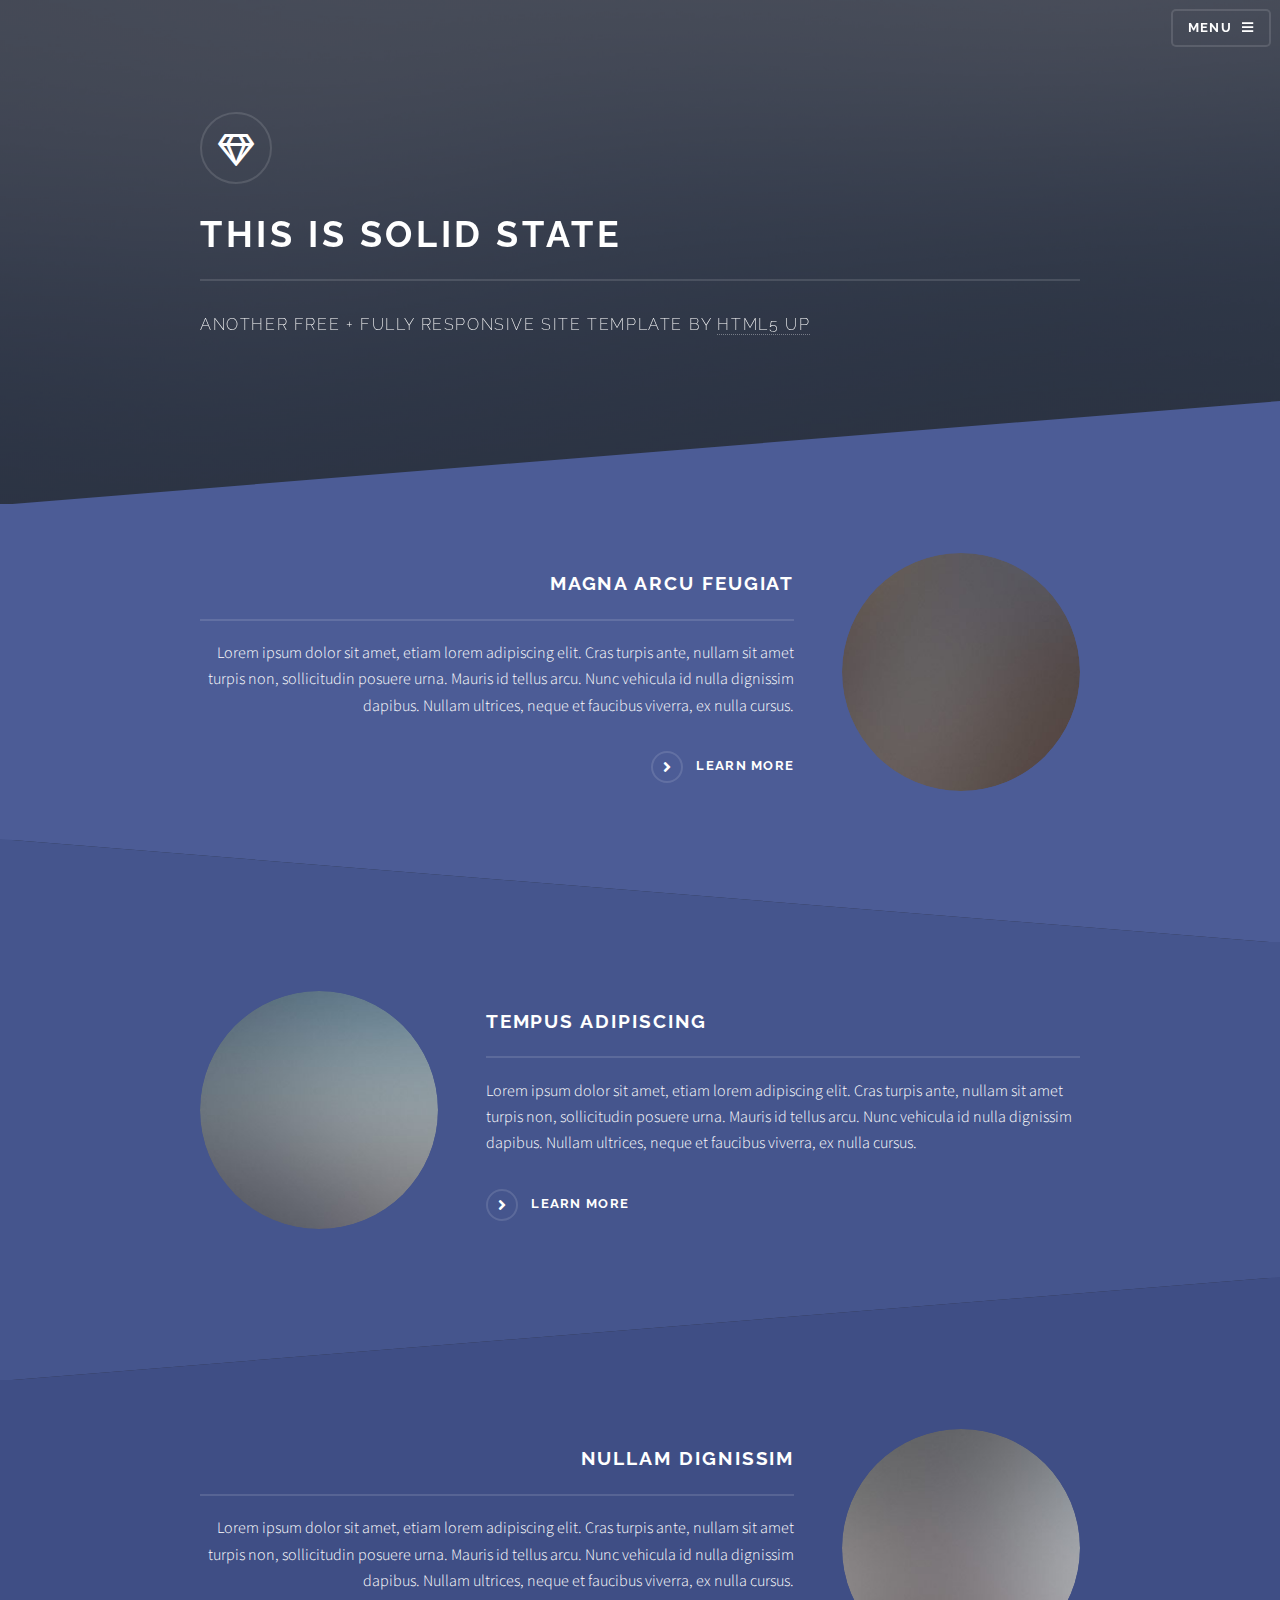
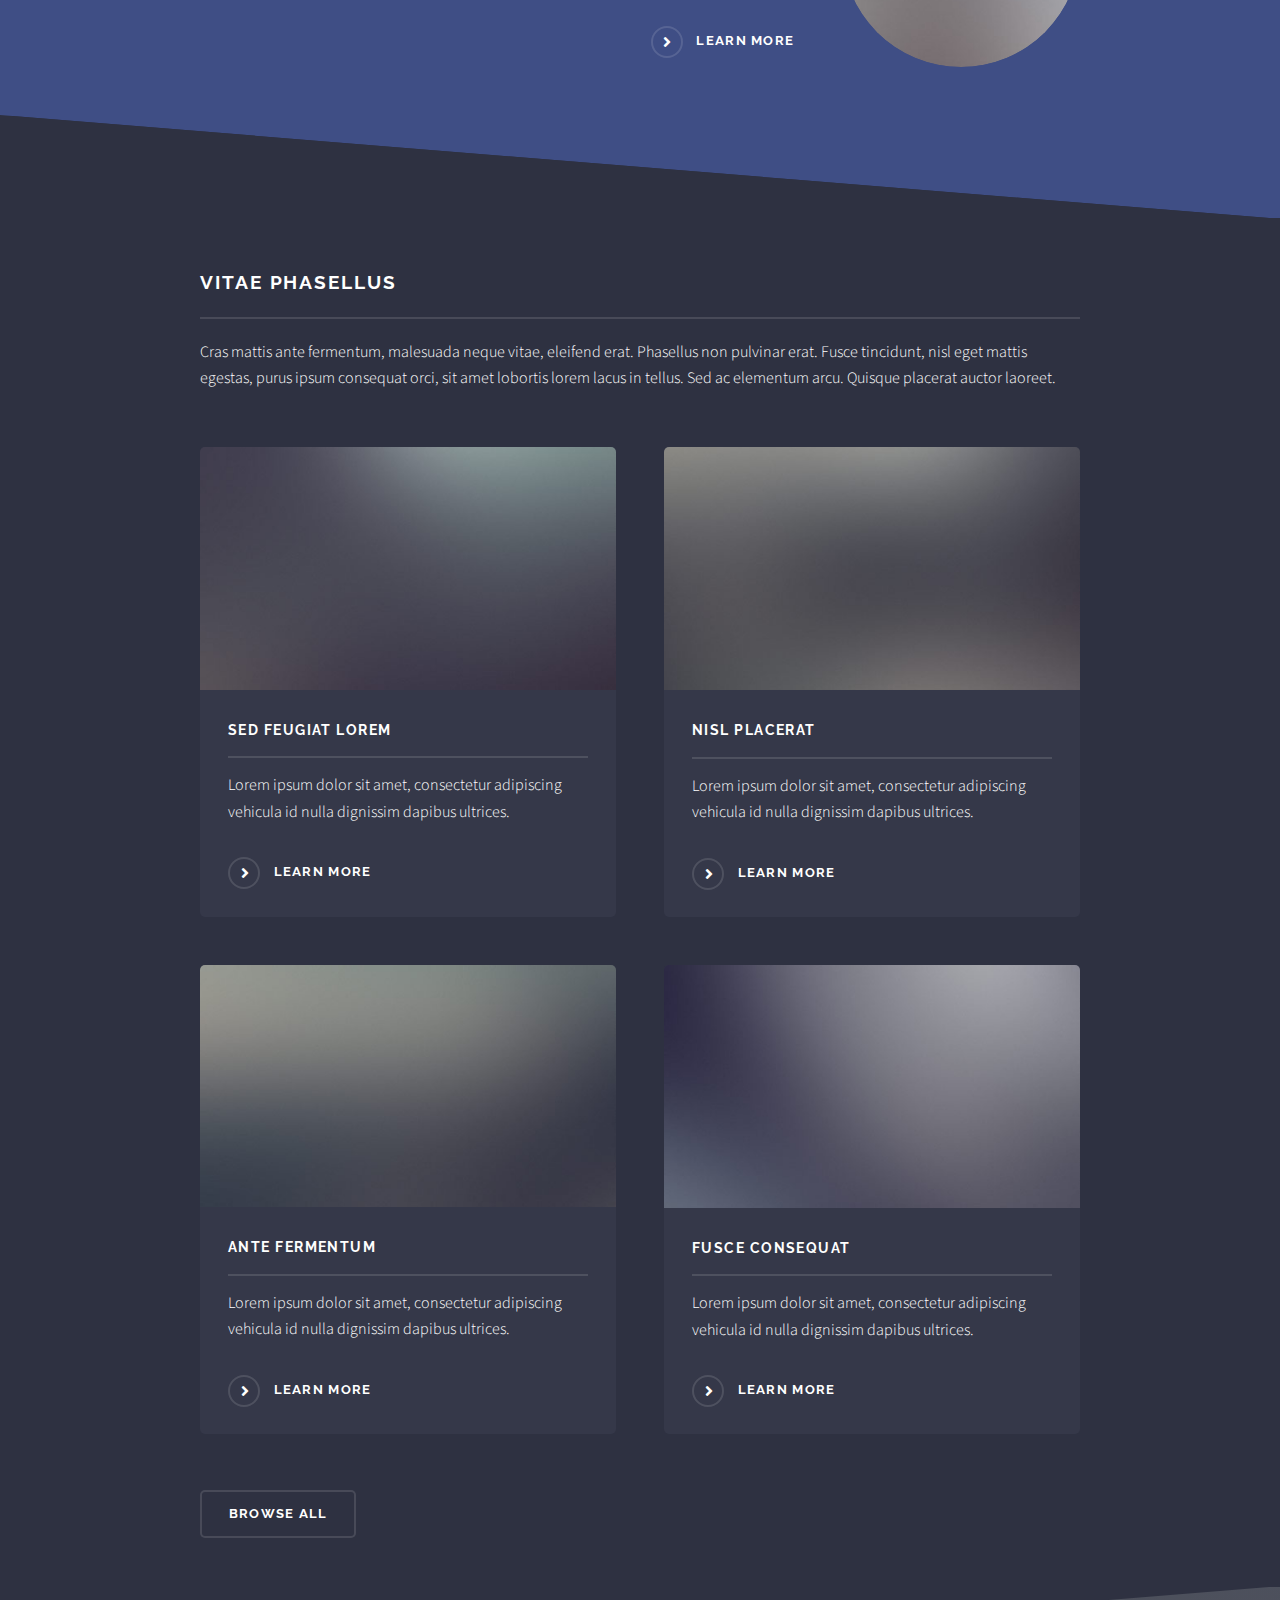
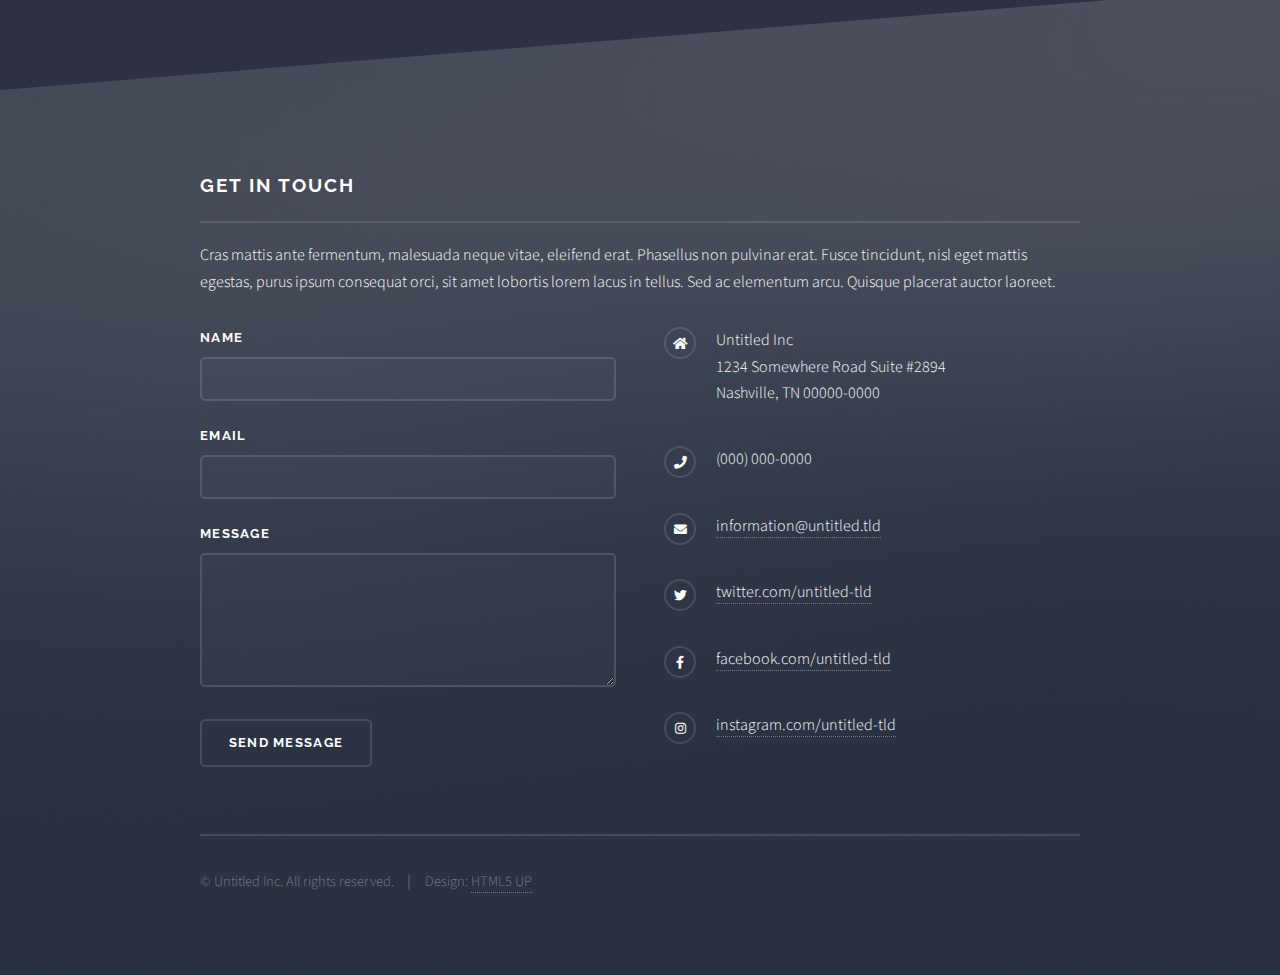
==== index.html @ e086646b "Initial commit" ====
<!DOCTYPE HTML>
<!--
	Solid State by HTML5 UP
	html5up.net | @ajlkn
	Free for personal and commercial use under the CCA 3.0 license (html5up.net/license)
-->
<html>
	<head>
		<title>Solid State by HTML5 UP</title>
		<meta charset="utf-8" />
		<meta name="viewport" content="width=device-width, initial-scale=1, user-scalable=no" />
		<link rel="stylesheet" href="assets/css/main.css" />
		<noscript><link rel="stylesheet" href="assets/css/noscript.css" /></noscript>
	</head>
	<body class="is-preload">

		<!-- Page Wrapper -->
			<div id="page-wrapper">

				<!-- Header -->
					<header id="header" class="alt">
						<h1><a href="index.html">Solid State</a></h1>
						<nav>
							<a href="#menu">Menu</a>
						</nav>
					</header>

				<!-- Menu -->
					<nav id="menu">
						<div class="inner">
							<h2>Menu</h2>
							<ul class="links">
								<li><a href="index.html">Home</a></li>
								<li><a href="generic.html">Generic</a></li>
								<li><a href="elements.html">Elements</a></li>
								<li><a href="#">Log In</a></li>
								<li><a href="#">Sign Up</a></li>
							</ul>
							<a href="#" class="close">Close</a>
						</div>
					</nav>

				<!-- Banner -->
					<section id="banner">
						<div class="inner">
							<div class="logo"><span class="icon fa-gem"></span></div>
							<h2>This is Solid State</h2>
							<p>Another free + fully responsive site template by <a href="http://html5up.net">HTML5 UP</a></p>
						</div>
					</section>

				<!-- Wrapper -->
					<section id="wrapper">

						<!-- One -->
							<section id="one" class="wrapper spotlight style1">
								<div class="inner">
									<a href="#" class="image"><img src="images/pic01.jpg" alt="" /></a>
									<div class="content">
										<h2 class="major">Magna arcu feugiat</h2>
										<p>Lorem ipsum dolor sit amet, etiam lorem adipiscing elit. Cras turpis ante, nullam sit amet turpis non, sollicitudin posuere urna. Mauris id tellus arcu. Nunc vehicula id nulla dignissim dapibus. Nullam ultrices, neque et faucibus viverra, ex nulla cursus.</p>
										<a href="#" class="special">Learn more</a>
									</div>
								</div>
							</section>

						<!-- Two -->
							<section id="two" class="wrapper alt spotlight style2">
								<div class="inner">
									<a href="#" class="image"><img src="images/pic02.jpg" alt="" /></a>
									<div class="content">
										<h2 class="major">Tempus adipiscing</h2>
										<p>Lorem ipsum dolor sit amet, etiam lorem adipiscing elit. Cras turpis ante, nullam sit amet turpis non, sollicitudin posuere urna. Mauris id tellus arcu. Nunc vehicula id nulla dignissim dapibus. Nullam ultrices, neque et faucibus viverra, ex nulla cursus.</p>
										<a href="#" class="special">Learn more</a>
									</div>
								</div>
							</section>

						<!-- Three -->
							<section id="three" class="wrapper spotlight style3">
								<div class="inner">
									<a href="#" class="image"><img src="images/pic03.jpg" alt="" /></a>
									<div class="content">
										<h2 class="major">Nullam dignissim</h2>
										<p>Lorem ipsum dolor sit amet, etiam lorem adipiscing elit. Cras turpis ante, nullam sit amet turpis non, sollicitudin posuere urna. Mauris id tellus arcu. Nunc vehicula id nulla dignissim dapibus. Nullam ultrices, neque et faucibus viverra, ex nulla cursus.</p>
										<a href="#" class="special">Learn more</a>
									</div>
								</div>
							</section>

						<!-- Four -->
							<section id="four" class="wrapper alt style1">
								<div class="inner">
									<h2 class="major">Vitae phasellus</h2>
									<p>Cras mattis ante fermentum, malesuada neque vitae, eleifend erat. Phasellus non pulvinar erat. Fusce tincidunt, nisl eget mattis egestas, purus ipsum consequat orci, sit amet lobortis lorem lacus in tellus. Sed ac elementum arcu. Quisque placerat auctor laoreet.</p>
									<section class="features">
										<article>
											<a href="#" class="image"><img src="images/pic04.jpg" alt="" /></a>
											<h3 class="major">Sed feugiat lorem</h3>
											<p>Lorem ipsum dolor sit amet, consectetur adipiscing vehicula id nulla dignissim dapibus ultrices.</p>
											<a href="#" class="special">Learn more</a>
										</article>
										<article>
											<a href="#" class="image"><img src="images/pic05.jpg" alt="" /></a>
											<h3 class="major">Nisl placerat</h3>
											<p>Lorem ipsum dolor sit amet, consectetur adipiscing vehicula id nulla dignissim dapibus ultrices.</p>
											<a href="#" class="special">Learn more</a>
										</article>
										<article>
											<a href="#" class="image"><img src="images/pic06.jpg" alt="" /></a>
											<h3 class="major">Ante fermentum</h3>
											<p>Lorem ipsum dolor sit amet, consectetur adipiscing vehicula id nulla dignissim dapibus ultrices.</p>
											<a href="#" class="special">Learn more</a>
										</article>
										<article>
											<a href="#" class="image"><img src="images/pic07.jpg" alt="" /></a>
											<h3 class="major">Fusce consequat</h3>
											<p>Lorem ipsum dolor sit amet, consectetur adipiscing vehicula id nulla dignissim dapibus ultrices.</p>
											<a href="#" class="special">Learn more</a>
										</article>
									</section>
									<ul class="actions">
										<li><a href="#" class="button">Browse All</a></li>
									</ul>
								</div>
							</section>

					</section>

				<!-- Footer -->
					<section id="footer">
						<div class="inner">
							<h2 class="major">Get in touch</h2>
							<p>Cras mattis ante fermentum, malesuada neque vitae, eleifend erat. Phasellus non pulvinar erat. Fusce tincidunt, nisl eget mattis egestas, purus ipsum consequat orci, sit amet lobortis lorem lacus in tellus. Sed ac elementum arcu. Quisque placerat auctor laoreet.</p>
							<form method="post" action="#">
								<div class="fields">
									<div class="field">
										<label for="name">Name</label>
										<input type="text" name="name" id="name" />
									</div>
									<div class="field">
										<label for="email">Email</label>
										<input type="email" name="email" id="email" />
									</div>
									<div class="field">
										<label for="message">Message</label>
										<textarea name="message" id="message" rows="4"></textarea>
									</div>
								</div>
								<ul class="actions">
									<li><input type="submit" value="Send Message" /></li>
								</ul>
							</form>
							<ul class="contact">
								<li class="icon solid fa-home">
									Untitled Inc<br />
									1234 Somewhere Road Suite #2894<br />
									Nashville, TN 00000-0000
								</li>
								<li class="icon solid fa-phone">(000) 000-0000</li>
								<li class="icon solid fa-envelope"><a href="#">information@untitled.tld</a></li>
								<li class="icon brands fa-twitter"><a href="#">twitter.com/untitled-tld</a></li>
								<li class="icon brands fa-facebook-f"><a href="#">facebook.com/untitled-tld</a></li>
								<li class="icon brands fa-instagram"><a href="#">instagram.com/untitled-tld</a></li>
							</ul>
							<ul class="copyright">
								<li>&copy; Untitled Inc. All rights reserved.</li><li>Design: <a href="http://html5up.net">HTML5 UP</a></li>
							</ul>
						</div>
					</section>

			</div>

		<!-- Scripts -->
			<script src="assets/js/jquery.min.js"></script>
			<script src="assets/js/jquery.scrollex.min.js"></script>
			<script src="assets/js/browser.min.js"></script>
			<script src="assets/js/breakpoints.min.js"></script>
			<script src="assets/js/util.js"></script>
			<script src="assets/js/main.js"></script>

	</body>
</html>
---- assets/css/main.css ----
@import url(fontawesome-all.min.css);
@import url("https://fonts.googleapis.com/css?family=Raleway:200,700|Source+Sans+Pro:300,600,300italic,600italic");

/*
	Solid State by HTML5 UP
	html5up.net | @ajlkn
	Free for personal and commercial use under the CCA 3.0 license (html5up.net/license)
*/

html, body, div, span, applet, object,
iframe, h1, h2, h3, h4, h5, h6, p, blockquote,
pre, a, abbr, acronym, address, big, cite,
code, del, dfn, em, img, ins, kbd, q, s, samp,
small, strike, strong, sub, sup, tt, var, b,
u, i, center, dl, dt, dd, ol, ul, li, fieldset,
form, label, legend, table, caption, tbody,
tfoot, thead, tr, th, td, article, aside,
canvas, details, embed, figure, figcaption,
footer, header, hgroup, menu, nav, output, ruby,
section, summary, time, mark, audio, video {
	margin: 0;
	padding: 0;
	border: 0;
	font-size: 100%;
	font: inherit;
	vertical-align: baseline;}

article, aside, details, figcaption, figure,
footer, header, hgroup, menu, nav, section {
	display: block;}

body {
	line-height: 1;
}

ol, ul {
	list-style: none;
}

blockquote, q {
	quotes: none;
}

	blockquote:before, blockquote:after, q:before, q:after {
		content: '';
		content: none;
	}

table {
	border-collapse: collapse;
	border-spacing: 0;
}

body {
	-webkit-text-size-adjust: none;
}

mark {
	background-color: transparent;
	color: inherit;
}

input::-moz-focus-inner {
	border: 0;
	padding: 0;
}

input, select, textarea {
	-moz-appearance: none;
	-webkit-appearance: none;
	-ms-appearance: none;
	appearance: none;
}

/* Basic */

	@-ms-viewport {
		width: device-width;
	}

	body {
		-ms-overflow-style: scrollbar;
	}

	@media screen and (max-width: 480px) {

		html, body {
			min-width: 320px;
		}

	}

	html {
		box-sizing: border-box;
	}

	*, *:before, *:after {
		box-sizing: inherit;
	}

	body {
		background-color: #2e3141;
		background-image: linear-gradient(to top, rgba(46, 49, 65, 0.8), rgba(46, 49, 65, 0.8)), url("../../images/bg.jpg");
		background-size: auto, cover;
		background-attachment: fixed, fixed;
		background-position: center, center;
	}

		body.is-preload *, body.is-preload *:before, body.is-preload *:after {
			-moz-animation: none !important;
			-webkit-animation: none !important;
			-ms-animation: none !important;
			animation: none !important;
			-moz-transition: none !important;
			-webkit-transition: none !important;
			-ms-transition: none !important;
			transition: none !important;
		}

/* Type */

	body, input, select, textarea {
		color: #ffffff;
		font-family: "Source Sans Pro", Helvetica, sans-serif;
		font-size: 16.5pt;
		font-weight: 300;
		line-height: 1.65;
	}

		@media screen and (max-width: 1680px) {

			body, input, select, textarea {
				font-size: 13pt;
			}

		}

		@media screen and (max-width: 1280px) {

			body, input, select, textarea {
				font-size: 12pt;
			}

		}

		@media screen and (max-width: 980px) {

			body, input, select, textarea {
				font-size: 12pt;
			}

		}

		@media screen and (max-width: 736px) {

			body, input, select, textarea {
				font-size: 12pt;
			}

		}

		@media screen and (max-width: 480px) {

			body, input, select, textarea {
				font-size: 12pt;
			}

		}

	a {
		-moz-transition: color 0.2s ease-in-out, border-bottom-color 0.2s ease-in-out;
		-webkit-transition: color 0.2s ease-in-out, border-bottom-color 0.2s ease-in-out;
		-ms-transition: color 0.2s ease-in-out, border-bottom-color 0.2s ease-in-out;
		transition: color 0.2s ease-in-out, border-bottom-color 0.2s ease-in-out;
		border-bottom: dotted 1px rgba(255, 255, 255, 0.35);
		color: #ffffff;
		text-decoration: none;
	}

		a:hover {
			border-bottom-color: transparent;
			color: #ffffff !important;
		}

		a.special:not(.button) {
			text-decoration: none;
			border-bottom: 0;
			display: block;
			font-family: Raleway, Helvetica, sans-serif;
			font-size: 0.8em;
			font-weight: 700;
			letter-spacing: 0.1em;
			margin: 0 0 2em 0;
			text-transform: uppercase;
		}

			a.special:not(.button):before {
				-moz-osx-font-smoothing: grayscale;
				-webkit-font-smoothing: antialiased;
				display: inline-block;
				font-style: normal;
				font-variant: normal;
				text-rendering: auto;
				line-height: 1;
				text-transform: none !important;
				font-family: 'Font Awesome 5 Free';
				font-weight: 900;
			}

			a.special:not(.button):before {
				-moz-transition: background-color 0.2s ease-in-out;
				-webkit-transition: background-color 0.2s ease-in-out;
				-ms-transition: background-color 0.2s ease-in-out;
				transition: background-color 0.2s ease-in-out;
				border-radius: 100%;
				border: solid 2px rgba(255, 255, 255, 0.125);
				content: '\f105';
				display: inline-block;
				font-size: 1.25em;
				height: 2em;
				line-height: 1.75em;
				margin-right: 0.85em;
				text-align: center;
				text-indent: 0.15em;
				vertical-align: middle;
				width: 2em;
			}

			a.special:not(.button):hover:before {
				background-color: rgba(255, 255, 255, 0.025);
			}

			a.special:not(.button):active:before {
				background-color: rgba(255, 255, 255, 0.075);
			}

	strong, b {
		color: #ffffff;
		font-weight: 600;
	}

	em, i {
		font-style: italic;
	}

	p {
		margin: 0 0 2em 0;
	}

	h1, h2, h3, h4, h5, h6 {
		color: #ffffff;
		font-family: Raleway, Helvetica, sans-serif;
		font-weight: 700;
		letter-spacing: 0.1em;
		margin: 0 0 1em 0;
		text-transform: uppercase;
	}

		h1 a, h2 a, h3 a, h4 a, h5 a, h6 a {
			color: inherit;
			text-decoration: none;
			border-bottom: 0;
		}

		h1 span, h2 span, h3 span, h4 span, h5 span, h6 span {
			font-weight: 200;
		}

		h1.major, h2.major, h3.major, h4.major, h5.major, h6.major {
			padding-bottom: 1em;
			border-bottom: solid 2px rgba(255, 255, 255, 0.125);
		}

	h2 {
		font-size: 1.2em;
	}

	h3 {
		font-size: 0.9em;
	}

	h4 {
		font-size: 0.7em;
	}

	h5 {
		font-size: 0.7em;
	}

	h6 {
		font-size: 0.7em;
	}

	@media screen and (max-width: 736px) {

		h2 {
			font-size: 1em;
		}

		h3 {
			font-size: 0.8em;
		}

	}

	sub {
		font-size: 0.8em;
		position: relative;
		top: 0.5em;
	}

	sup {
		font-size: 0.8em;
		position: relative;
		top: -0.5em;
	}

	blockquote {
		border-left: solid 4px rgba(255, 255, 255, 0.125);
		font-style: italic;
		margin: 0 0 2em 0;
		padding: 0.5em 0 0.5em 2em;
	}

	code {
		background: rgba(255, 255, 255, 0.025);
		border-radius: 5px;
		border: solid 2px rgba(255, 255, 255, 0.125);
		font-family: "Courier New", monospace;
		font-size: 0.9em;
		margin: 0 0.25em;
		padding: 0.25em 0.65em;
	}

	pre {
		-webkit-overflow-scrolling: touch;
		font-family: "Courier New", monospace;
		font-size: 0.9em;
		margin: 0 0 2em 0;
	}

		pre code {
			display: block;
			line-height: 1.75em;
			padding: 1em 1.5em;
			overflow-x: auto;
		}

	hr {
		border: 0;
		border-bottom: solid 2px rgba(255, 255, 255, 0.125);
		margin: 2.5em 0;
	}

		hr.major {
			margin: 4em 0;
		}

	.align-left {
		text-align: left;
	}

	.align-center {
		text-align: center;
	}

	.align-right {
		text-align: right;
	}

/* Row */

	.row {
		display: flex;
		flex-wrap: wrap;
		box-sizing: border-box;
		align-items: stretch;
	}

		.row > * {
			box-sizing: border-box;
		}

		.row.gtr-uniform > * > :last-child {
			margin-bottom: 0;
		}

		.row.aln-left {
			justify-content: flex-start;
		}

		.row.aln-center {
			justify-content: center;
		}

		.row.aln-right {
			justify-content: flex-end;
		}

		.row.aln-top {
			align-items: flex-start;
		}

		.row.aln-middle {
			align-items: center;
		}

		.row.aln-bottom {
			align-items: flex-end;
		}

		.row > .imp {
			order: -1;
		}

		.row > .col-1 {
			width: 8.33333%;
		}

		.row > .off-1 {
			margin-left: 8.33333%;
		}

		.row > .col-2 {
			width: 16.66667%;
		}

		.row > .off-2 {
			margin-left: 16.66667%;
		}

		.row > .col-3 {
			width: 25%;
		}

		.row > .off-3 {
			margin-left: 25%;
		}

		.row > .col-4 {
			width: 33.33333%;
		}

		.row > .off-4 {
			margin-left: 33.33333%;
		}

		.row > .col-5 {
			width: 41.66667%;
		}

		.row > .off-5 {
			margin-left: 41.66667%;
		}

		.row > .col-6 {
			width: 50%;
		}

		.row > .off-6 {
			margin-left: 50%;
		}

		.row > .col-7 {
			width: 58.33333%;
		}

		.row > .off-7 {
			margin-left: 58.33333%;
		}

		.row > .col-8 {
			width: 66.66667%;
		}

		.row > .off-8 {
			margin-left: 66.66667%;
		}

		.row > .col-9 {
			width: 75%;
		}

		.row > .off-9 {
			margin-left: 75%;
		}

		.row > .col-10 {
			width: 83.33333%;
		}

		.row > .off-10 {
			margin-left: 83.33333%;
		}

		.row > .col-11 {
			width: 91.66667%;
		}

		.row > .off-11 {
			margin-left: 91.66667%;
		}

		.row > .col-12 {
			width: 100%;
		}

		.row > .off-12 {
			margin-left: 100%;
		}

		.row.gtr-0 {
			margin-top: 0;
			margin-left: 0em;
		}

			.row.gtr-0 > * {
				padding: 0 0 0 0em;
			}

			.row.gtr-0.gtr-uniform {
				margin-top: 0em;
			}

				.row.gtr-0.gtr-uniform > * {
					padding-top: 0em;
				}

		.row.gtr-25 {
			margin-top: 0;
			margin-left: -0.4375em;
		}

			.row.gtr-25 > * {
				padding: 0 0 0 0.4375em;
			}

			.row.gtr-25.gtr-uniform {
				margin-top: -0.4375em;
			}

				.row.gtr-25.gtr-uniform > * {
					padding-top: 0.4375em;
				}

		.row.gtr-50 {
			margin-top: 0;
			margin-left: -0.875em;
		}

			.row.gtr-50 > * {
				padding: 0 0 0 0.875em;
			}

			.row.gtr-50.gtr-uniform {
				margin-top: -0.875em;
			}

				.row.gtr-50.gtr-uniform > * {
					padding-top: 0.875em;
				}

		.row {
			margin-top: 0;
			margin-left: -1.75em;
		}

			.row > * {
				padding: 0 0 0 1.75em;
			}

			.row.gtr-uniform {
				margin-top: -1.75em;
			}

				.row.gtr-uniform > * {
					padding-top: 1.75em;
				}

		.row.gtr-150 {
			margin-top: 0;
			margin-left: -2.625em;
		}

			.row.gtr-150 > * {
				padding: 0 0 0 2.625em;
			}

			.row.gtr-150.gtr-uniform {
				margin-top: -2.625em;
			}

				.row.gtr-150.gtr-uniform > * {
					padding-top: 2.625em;
				}

		.row.gtr-200 {
			margin-top: 0;
			margin-left: -3.5em;
		}

			.row.gtr-200 > * {
				padding: 0 0 0 3.5em;
			}

			.row.gtr-200.gtr-uniform {
				margin-top: -3.5em;
			}

				.row.gtr-200.gtr-uniform > * {
					padding-top: 3.5em;
				}

		@media screen and (max-width: 1680px) {

			.row {
				display: flex;
				flex-wrap: wrap;
				box-sizing: border-box;
				align-items: stretch;
			}

				.row > * {
					box-sizing: border-box;
				}

				.row.gtr-uniform > * > :last-child {
					margin-bottom: 0;
				}

				.row.aln-left {
					justify-content: flex-start;
				}

				.row.aln-center {
					justify-content: center;
				}

				.row.aln-right {
					justify-content: flex-end;
				}

				.row.aln-top {
					align-items: flex-start;
				}

				.row.aln-middle {
					align-items: center;
				}

				.row.aln-bottom {
					align-items: flex-end;
				}

				.row > .imp-xlarge {
					order: -1;
				}

				.row > .col-1-xlarge {
					width: 8.33333%;
				}

				.row > .off-1-xlarge {
					margin-left: 8.33333%;
				}

				.row > .col-2-xlarge {
					width: 16.66667%;
				}

				.row > .off-2-xlarge {
					margin-left: 16.66667%;
				}

				.row > .col-3-xlarge {
					width: 25%;
				}

				.row > .off-3-xlarge {
					margin-left: 25%;
				}

				.row > .col-4-xlarge {
					width: 33.33333%;
				}

				.row > .off-4-xlarge {
					margin-left: 33.33333%;
				}

				.row > .col-5-xlarge {
					width: 41.66667%;
				}

				.row > .off-5-xlarge {
					margin-left: 41.66667%;
				}

				.row > .col-6-xlarge {
					width: 50%;
				}

				.row > .off-6-xlarge {
					margin-left: 50%;
				}

				.row > .col-7-xlarge {
					width: 58.33333%;
				}

				.row > .off-7-xlarge {
					margin-left: 58.33333%;
				}

				.row > .col-8-xlarge {
					width: 66.66667%;
				}

				.row > .off-8-xlarge {
					margin-left: 66.66667%;
				}

				.row > .col-9-xlarge {
					width: 75%;
				}

				.row > .off-9-xlarge {
					margin-left: 75%;
				}

				.row > .col-10-xlarge {
					width: 83.33333%;
				}

				.row > .off-10-xlarge {
					margin-left: 83.33333%;
				}

				.row > .col-11-xlarge {
					width: 91.66667%;
				}

				.row > .off-11-xlarge {
					margin-left: 91.66667%;
				}

				.row > .col-12-xlarge {
					width: 100%;
				}

				.row > .off-12-xlarge {
					margin-left: 100%;
				}

				.row.gtr-0 {
					margin-top: 0;
					margin-left: 0em;
				}

					.row.gtr-0 > * {
						padding: 0 0 0 0em;
					}

					.row.gtr-0.gtr-uniform {
						margin-top: 0em;
					}

						.row.gtr-0.gtr-uniform > * {
							padding-top: 0em;
						}

				.row.gtr-25 {
					margin-top: 0;
					margin-left: -0.4375em;
				}

					.row.gtr-25 > * {
						padding: 0 0 0 0.4375em;
					}

					.row.gtr-25.gtr-uniform {
						margin-top: -0.4375em;
					}

						.row.gtr-25.gtr-uniform > * {
							padding-top: 0.4375em;
						}

				.row.gtr-50 {
					margin-top: 0;
					margin-left: -0.875em;
				}

					.row.gtr-50 > * {
						padding: 0 0 0 0.875em;
					}

					.row.gtr-50.gtr-uniform {
						margin-top: -0.875em;
					}

						.row.gtr-50.gtr-uniform > * {
							padding-top: 0.875em;
						}

				.row {
					margin-top: 0;
					margin-left: -1.75em;
				}

					.row > * {
						padding: 0 0 0 1.75em;
					}

					.row.gtr-uniform {
						margin-top: -1.75em;
					}

						.row.gtr-uniform > * {
							padding-top: 1.75em;
						}

				.row.gtr-150 {
					margin-top: 0;
					margin-left: -2.625em;
				}

					.row.gtr-150 > * {
						padding: 0 0 0 2.625em;
					}

					.row.gtr-150.gtr-uniform {
						margin-top: -2.625em;
					}

						.row.gtr-150.gtr-uniform > * {
							padding-top: 2.625em;
						}

				.row.gtr-200 {
					margin-top: 0;
					margin-left: -3.5em;
				}

					.row.gtr-200 > * {
						padding: 0 0 0 3.5em;
					}

					.row.gtr-200.gtr-uniform {
						margin-top: -3.5em;
					}

						.row.gtr-200.gtr-uniform > * {
							padding-top: 3.5em;
						}

		}

		@media screen and (max-width: 1280px) {

			.row {
				display: flex;
				flex-wrap: wrap;
				box-sizing: border-box;
				align-items: stretch;
			}

				.row > * {
					box-sizing: border-box;
				}

				.row.gtr-uniform > * > :last-child {
					margin-bottom: 0;
				}

				.row.aln-left {
					justify-content: flex-start;
				}

				.row.aln-center {
					justify-content: center;
				}

				.row.aln-right {
					justify-content: flex-end;
				}

				.row.aln-top {
					align-items: flex-start;
				}

				.row.aln-middle {
					align-items: center;
				}

				.row.aln-bottom {
					align-items: flex-end;
				}

				.row > .imp-large {
					order: -1;
				}

				.row > .col-1-large {
					width: 8.33333%;
				}

				.row > .off-1-large {
					margin-left: 8.33333%;
				}

				.row > .col-2-large {
					width: 16.66667%;
				}

				.row > .off-2-large {
					margin-left: 16.66667%;
				}

				.row > .col-3-large {
					width: 25%;
				}

				.row > .off-3-large {
					margin-left: 25%;
				}

				.row > .col-4-large {
					width: 33.33333%;
				}

				.row > .off-4-large {
					margin-left: 33.33333%;
				}

				.row > .col-5-large {
					width: 41.66667%;
				}

				.row > .off-5-large {
					margin-left: 41.66667%;
				}

				.row > .col-6-large {
					width: 50%;
				}

				.row > .off-6-large {
					margin-left: 50%;
				}

				.row > .col-7-large {
					width: 58.33333%;
				}

				.row > .off-7-large {
					margin-left: 58.33333%;
				}

				.row > .col-8-large {
					width: 66.66667%;
				}

				.row > .off-8-large {
					margin-left: 66.66667%;
				}

				.row > .col-9-large {
					width: 75%;
				}

				.row > .off-9-large {
					margin-left: 75%;
				}

				.row > .col-10-large {
					width: 83.33333%;
				}

				.row > .off-10-large {
					margin-left: 83.33333%;
				}

				.row > .col-11-large {
					width: 91.66667%;
				}

				.row > .off-11-large {
					margin-left: 91.66667%;
				}

				.row > .col-12-large {
					width: 100%;
				}

				.row > .off-12-large {
					margin-left: 100%;
				}

				.row.gtr-0 {
					margin-top: 0;
					margin-left: 0em;
				}

					.row.gtr-0 > * {
						padding: 0 0 0 0em;
					}

					.row.gtr-0.gtr-uniform {
						margin-top: 0em;
					}

						.row.gtr-0.gtr-uniform > * {
							padding-top: 0em;
						}

				.row.gtr-25 {
					margin-top: 0;
					margin-left: -0.4375em;
				}

					.row.gtr-25 > * {
						padding: 0 0 0 0.4375em;
					}

					.row.gtr-25.gtr-uniform {
						margin-top: -0.4375em;
					}

						.row.gtr-25.gtr-uniform > * {
							padding-top: 0.4375em;
						}

				.row.gtr-50 {
					margin-top: 0;
					margin-left: -0.875em;
				}

					.row.gtr-50 > * {
						padding: 0 0 0 0.875em;
					}

					.row.gtr-50.gtr-uniform {
						margin-top: -0.875em;
					}

						.row.gtr-50.gtr-uniform > * {
							padding-top: 0.875em;
						}

				.row {
					margin-top: 0;
					margin-left: -1.75em;
				}

					.row > * {
						padding: 0 0 0 1.75em;
					}

					.row.gtr-uniform {
						margin-top: -1.75em;
					}

						.row.gtr-uniform > * {
							padding-top: 1.75em;
						}

				.row.gtr-150 {
					margin-top: 0;
					margin-left: -2.625em;
				}

					.row.gtr-150 > * {
						padding: 0 0 0 2.625em;
					}

					.row.gtr-150.gtr-uniform {
						margin-top: -2.625em;
					}

						.row.gtr-150.gtr-uniform > * {
							padding-top: 2.625em;
						}

				.row.gtr-200 {
					margin-top: 0;
					margin-left: -3.5em;
				}

					.row.gtr-200 > * {
						padding: 0 0 0 3.5em;
					}

					.row.gtr-200.gtr-uniform {
						margin-top: -3.5em;
					}

						.row.gtr-200.gtr-uniform > * {
							padding-top: 3.5em;
						}

		}

		@media screen and (max-width: 980px) {

			.row {
				display: flex;
				flex-wrap: wrap;
				box-sizing: border-box;
				align-items: stretch;
			}

				.row > * {
					box-sizing: border-box;
				}

				.row.gtr-uniform > * > :last-child {
					margin-bottom: 0;
				}

				.row.aln-left {
					justify-content: flex-start;
				}

				.row.aln-center {
					justify-content: center;
				}

				.row.aln-right {
					justify-content: flex-end;
				}

				.row.aln-top {
					align-items: flex-start;
				}

				.row.aln-middle {
					align-items: center;
				}

				.row.aln-bottom {
					align-items: flex-end;
				}

				.row > .imp-medium {
					order: -1;
				}

				.row > .col-1-medium {
					width: 8.33333%;
				}

				.row > .off-1-medium {
					margin-left: 8.33333%;
				}

				.row > .col-2-medium {
					width: 16.66667%;
				}

				.row > .off-2-medium {
					margin-left: 16.66667%;
				}

				.row > .col-3-medium {
					width: 25%;
				}

				.row > .off-3-medium {
					margin-left: 25%;
				}

				.row > .col-4-medium {
					width: 33.33333%;
				}

				.row > .off-4-medium {
					margin-left: 33.33333%;
				}

				.row > .col-5-medium {
					width: 41.66667%;
				}

				.row > .off-5-medium {
					margin-left: 41.66667%;
				}

				.row > .col-6-medium {
					width: 50%;
				}

				.row > .off-6-medium {
					margin-left: 50%;
				}

				.row > .col-7-medium {
					width: 58.33333%;
				}

				.row > .off-7-medium {
					margin-left: 58.33333%;
				}

				.row > .col-8-medium {
					width: 66.66667%;
				}

				.row > .off-8-medium {
					margin-left: 66.66667%;
				}

				.row > .col-9-medium {
					width: 75%;
				}

				.row > .off-9-medium {
					margin-left: 75%;
				}

				.row > .col-10-medium {
					width: 83.33333%;
				}

				.row > .off-10-medium {
					margin-left: 83.33333%;
				}

				.row > .col-11-medium {
					width: 91.66667%;
				}

				.row > .off-11-medium {
					margin-left: 91.66667%;
				}

				.row > .col-12-medium {
					width: 100%;
				}

				.row > .off-12-medium {
					margin-left: 100%;
				}

				.row.gtr-0 {
					margin-top: 0;
					margin-left: 0em;
				}

					.row.gtr-0 > * {
						padding: 0 0 0 0em;
					}

					.row.gtr-0.gtr-uniform {
						margin-top: 0em;
					}

						.row.gtr-0.gtr-uniform > * {
							padding-top: 0em;
						}

				.row.gtr-25 {
					margin-top: 0;
					margin-left: -0.4375em;
				}

					.row.gtr-25 > * {
						padding: 0 0 0 0.4375em;
					}

					.row.gtr-25.gtr-uniform {
						margin-top: -0.4375em;
					}

						.row.gtr-25.gtr-uniform > * {
							padding-top: 0.4375em;
						}

				.row.gtr-50 {
					margin-top: 0;
					margin-left: -0.875em;
				}

					.row.gtr-50 > * {
						padding: 0 0 0 0.875em;
					}

					.row.gtr-50.gtr-uniform {
						margin-top: -0.875em;
					}

						.row.gtr-50.gtr-uniform > * {
							padding-top: 0.875em;
						}

				.row {
					margin-top: 0;
					margin-left: -1.75em;
				}

					.row > * {
						padding: 0 0 0 1.75em;
					}

					.row.gtr-uniform {
						margin-top: -1.75em;
					}

						.row.gtr-uniform > * {
							padding-top: 1.75em;
						}

				.row.gtr-150 {
					margin-top: 0;
					margin-left: -2.625em;
				}

					.row.gtr-150 > * {
						padding: 0 0 0 2.625em;
					}

					.row.gtr-150.gtr-uniform {
						margin-top: -2.625em;
					}

						.row.gtr-150.gtr-uniform > * {
							padding-top: 2.625em;
						}

				.row.gtr-200 {
					margin-top: 0;
					margin-left: -3.5em;
				}

					.row.gtr-200 > * {
						padding: 0 0 0 3.5em;
					}

					.row.gtr-200.gtr-uniform {
						margin-top: -3.5em;
					}

						.row.gtr-200.gtr-uniform > * {
							padding-top: 3.5em;
						}

		}

		@media screen and (max-width: 736px) {

			.row {
				display: flex;
				flex-wrap: wrap;
				box-sizing: border-box;
				align-items: stretch;
			}

				.row > * {
					box-sizing: border-box;
				}

				.row.gtr-uniform > * > :last-child {
					margin-bottom: 0;
				}

				.row.aln-left {
					justify-content: flex-start;
				}

				.row.aln-center {
					justify-content: center;
				}

				.row.aln-right {
					justify-content: flex-end;
				}

				.row.aln-top {
					align-items: flex-start;
				}

				.row.aln-middle {
					align-items: center;
				}

				.row.aln-bottom {
					align-items: flex-end;
				}

				.row > .imp-small {
					order: -1;
				}

				.row > .col-1-small {
					width: 8.33333%;
				}

				.row > .off-1-small {
					margin-left: 8.33333%;
				}

				.row > .col-2-small {
					width: 16.66667%;
				}

				.row > .off-2-small {
					margin-left: 16.66667%;
				}

				.row > .col-3-small {
					width: 25%;
				}

				.row > .off-3-small {
					margin-left: 25%;
				}

				.row > .col-4-small {
					width: 33.33333%;
				}

				.row > .off-4-small {
					margin-left: 33.33333%;
				}

				.row > .col-5-small {
					width: 41.66667%;
				}

				.row > .off-5-small {
					margin-left: 41.66667%;
				}

				.row > .col-6-small {
					width: 50%;
				}

				.row > .off-6-small {
					margin-left: 50%;
				}

				.row > .col-7-small {
					width: 58.33333%;
				}

				.row > .off-7-small {
					margin-left: 58.33333%;
				}

				.row > .col-8-small {
					width: 66.66667%;
				}

				.row > .off-8-small {
					margin-left: 66.66667%;
				}

				.row > .col-9-small {
					width: 75%;
				}

				.row > .off-9-small {
					margin-left: 75%;
				}

				.row > .col-10-small {
					width: 83.33333%;
				}

				.row > .off-10-small {
					margin-left: 83.33333%;
				}

				.row > .col-11-small {
					width: 91.66667%;
				}

				.row > .off-11-small {
					margin-left: 91.66667%;
				}

				.row > .col-12-small {
					width: 100%;
				}

				.row > .off-12-small {
					margin-left: 100%;
				}

				.row.gtr-0 {
					margin-top: 0;
					margin-left: 0em;
				}

					.row.gtr-0 > * {
						padding: 0 0 0 0em;
					}

					.row.gtr-0.gtr-uniform {
						margin-top: 0em;
					}

						.row.gtr-0.gtr-uniform > * {
							padding-top: 0em;
						}

				.row.gtr-25 {
					margin-top: 0;
					margin-left: -0.3125em;
				}

					.row.gtr-25 > * {
						padding: 0 0 0 0.3125em;
					}

					.row.gtr-25.gtr-uniform {
						margin-top: -0.3125em;
					}

						.row.gtr-25.gtr-uniform > * {
							padding-top: 0.3125em;
						}

				.row.gtr-50 {
					margin-top: 0;
					margin-left: -0.625em;
				}

					.row.gtr-50 > * {
						padding: 0 0 0 0.625em;
					}

					.row.gtr-50.gtr-uniform {
						margin-top: -0.625em;
					}

						.row.gtr-50.gtr-uniform > * {
							padding-top: 0.625em;
						}

				.row {
					margin-top: 0;
					margin-left: -1.25em;
				}

					.row > * {
						padding: 0 0 0 1.25em;
					}

					.row.gtr-uniform {
						margin-top: -1.25em;
					}

						.row.gtr-uniform > * {
							padding-top: 1.25em;
						}

				.row.gtr-150 {
					margin-top: 0;
					margin-left: -1.875em;
				}

					.row.gtr-150 > * {
						padding: 0 0 0 1.875em;
					}

					.row.gtr-150.gtr-uniform {
						margin-top: -1.875em;
					}

						.row.gtr-150.gtr-uniform > * {
							padding-top: 1.875em;
						}

				.row.gtr-200 {
					margin-top: 0;
					margin-left: -2.5em;
				}

					.row.gtr-200 > * {
						padding: 0 0 0 2.5em;
					}

					.row.gtr-200.gtr-uniform {
						margin-top: -2.5em;
					}

						.row.gtr-200.gtr-uniform > * {
							padding-top: 2.5em;
						}

		}

		@media screen and (max-width: 480px) {

			.row {
				display: flex;
				flex-wrap: wrap;
				box-sizing: border-box;
				align-items: stretch;
			}

				.row > * {
					box-sizing: border-box;
				}

				.row.gtr-uniform > * > :last-child {
					margin-bottom: 0;
				}

				.row.aln-left {
					justify-content: flex-start;
				}

				.row.aln-center {
					justify-content: center;
				}

				.row.aln-right {
					justify-content: flex-end;
				}

				.row.aln-top {
					align-items: flex-start;
				}

				.row.aln-middle {
					align-items: center;
				}

				.row.aln-bottom {
					align-items: flex-end;
				}

				.row > .imp-xsmall {
					order: -1;
				}

				.row > .col-1-xsmall {
					width: 8.33333%;
				}

				.row > .off-1-xsmall {
					margin-left: 8.33333%;
				}

				.row > .col-2-xsmall {
					width: 16.66667%;
				}

				.row > .off-2-xsmall {
					margin-left: 16.66667%;
				}

				.row > .col-3-xsmall {
					width: 25%;
				}

				.row > .off-3-xsmall {
					margin-left: 25%;
				}

				.row > .col-4-xsmall {
					width: 33.33333%;
				}

				.row > .off-4-xsmall {
					margin-left: 33.33333%;
				}

				.row > .col-5-xsmall {
					width: 41.66667%;
				}

				.row > .off-5-xsmall {
					margin-left: 41.66667%;
				}

				.row > .col-6-xsmall {
					width: 50%;
				}

				.row > .off-6-xsmall {
					margin-left: 50%;
				}

				.row > .col-7-xsmall {
					width: 58.33333%;
				}

				.row > .off-7-xsmall {
					margin-left: 58.33333%;
				}

				.row > .col-8-xsmall {
					width: 66.66667%;
				}

				.row > .off-8-xsmall {
					margin-left: 66.66667%;
				}

				.row > .col-9-xsmall {
					width: 75%;
				}

				.row > .off-9-xsmall {
					margin-left: 75%;
				}

				.row > .col-10-xsmall {
					width: 83.33333%;
				}

				.row > .off-10-xsmall {
					margin-left: 83.33333%;
				}

				.row > .col-11-xsmall {
					width: 91.66667%;
				}

				.row > .off-11-xsmall {
					margin-left: 91.66667%;
				}

				.row > .col-12-xsmall {
					width: 100%;
				}

				.row > .off-12-xsmall {
					margin-left: 100%;
				}

				.row.gtr-0 {
					margin-top: 0;
					margin-left: 0em;
				}

					.row.gtr-0 > * {
						padding: 0 0 0 0em;
					}

					.row.gtr-0.gtr-uniform {
						margin-top: 0em;
					}

						.row.gtr-0.gtr-uniform > * {
							padding-top: 0em;
						}

				.row.gtr-25 {
					margin-top: 0;
					margin-left: -0.3125em;
				}

					.row.gtr-25 > * {
						padding: 0 0 0 0.3125em;
					}

					.row.gtr-25.gtr-uniform {
						margin-top: -0.3125em;
					}

						.row.gtr-25.gtr-uniform > * {
							padding-top: 0.3125em;
						}

				.row.gtr-50 {
					margin-top: 0;
					margin-left: -0.625em;
				}

					.row.gtr-50 > * {
						padding: 0 0 0 0.625em;
					}

					.row.gtr-50.gtr-uniform {
						margin-top: -0.625em;
					}

						.row.gtr-50.gtr-uniform > * {
							padding-top: 0.625em;
						}

				.row {
					margin-top: 0;
					margin-left: -1.25em;
				}

					.row > * {
						padding: 0 0 0 1.25em;
					}

					.row.gtr-uniform {
						margin-top: -1.25em;
					}

						.row.gtr-uniform > * {
							padding-top: 1.25em;
						}

				.row.gtr-150 {
					margin-top: 0;
					margin-left: -1.875em;
				}

					.row.gtr-150 > * {
						padding: 0 0 0 1.875em;
					}

					.row.gtr-150.gtr-uniform {
						margin-top: -1.875em;
					}

						.row.gtr-150.gtr-uniform > * {
							padding-top: 1.875em;
						}

				.row.gtr-200 {
					margin-top: 0;
					margin-left: -2.5em;
				}

					.row.gtr-200 > * {
						padding: 0 0 0 2.5em;
					}

					.row.gtr-200.gtr-uniform {
						margin-top: -2.5em;
					}

						.row.gtr-200.gtr-uniform > * {
							padding-top: 2.5em;
						}

		}

		@media screen and (max-width: 360px) {

			.row {
				display: flex;
				flex-wrap: wrap;
				box-sizing: border-box;
				align-items: stretch;
			}

				.row > * {
					box-sizing: border-box;
				}

				.row.gtr-uniform > * > :last-child {
					margin-bottom: 0;
				}

				.row.aln-left {
					justify-content: flex-start;
				}

				.row.aln-center {
					justify-content: center;
				}

				.row.aln-right {
					justify-content: flex-end;
				}

				.row.aln-top {
					align-items: flex-start;
				}

				.row.aln-middle {
					align-items: center;
				}

				.row.aln-bottom {
					align-items: flex-end;
				}

				.row > .imp-xxsmall {
					order: -1;
				}

				.row > .col-1-xxsmall {
					width: 8.33333%;
				}

				.row > .off-1-xxsmall {
					margin-left: 8.33333%;
				}

				.row > .col-2-xxsmall {
					width: 16.66667%;
				}

				.row > .off-2-xxsmall {
					margin-left: 16.66667%;
				}

				.row > .col-3-xxsmall {
					width: 25%;
				}

				.row > .off-3-xxsmall {
					margin-left: 25%;
				}

				.row > .col-4-xxsmall {
					width: 33.33333%;
				}

				.row > .off-4-xxsmall {
					margin-left: 33.33333%;
				}

				.row > .col-5-xxsmall {
					width: 41.66667%;
				}

				.row > .off-5-xxsmall {
					margin-left: 41.66667%;
				}

				.row > .col-6-xxsmall {
					width: 50%;
				}

				.row > .off-6-xxsmall {
					margin-left: 50%;
				}

				.row > .col-7-xxsmall {
					width: 58.33333%;
				}

				.row > .off-7-xxsmall {
					margin-left: 58.33333%;
				}

				.row > .col-8-xxsmall {
					width: 66.66667%;
				}

				.row > .off-8-xxsmall {
					margin-left: 66.66667%;
				}

				.row > .col-9-xxsmall {
					width: 75%;
				}

				.row > .off-9-xxsmall {
					margin-left: 75%;
				}

				.row > .col-10-xxsmall {
					width: 83.33333%;
				}

				.row > .off-10-xxsmall {
					margin-left: 83.33333%;
				}

				.row > .col-11-xxsmall {
					width: 91.66667%;
				}

				.row > .off-11-xxsmall {
					margin-left: 91.66667%;
				}

				.row > .col-12-xxsmall {
					width: 100%;
				}

				.row > .off-12-xxsmall {
					margin-left: 100%;
				}

				.row.gtr-0 {
					margin-top: 0;
					margin-left: 0em;
				}

					.row.gtr-0 > * {
						padding: 0 0 0 0em;
					}

					.row.gtr-0.gtr-uniform {
						margin-top: 0em;
					}

						.row.gtr-0.gtr-uniform > * {
							padding-top: 0em;
						}

				.row.gtr-25 {
					margin-top: 0;
					margin-left: -0.3125em;
				}

					.row.gtr-25 > * {
						padding: 0 0 0 0.3125em;
					}

					.row.gtr-25.gtr-uniform {
						margin-top: -0.3125em;
					}

						.row.gtr-25.gtr-uniform > * {
							padding-top: 0.3125em;
						}

				.row.gtr-50 {
					margin-top: 0;
					margin-left: -0.625em;
				}

					.row.gtr-50 > * {
						padding: 0 0 0 0.625em;
					}

					.row.gtr-50.gtr-uniform {
						margin-top: -0.625em;
					}

						.row.gtr-50.gtr-uniform > * {
							padding-top: 0.625em;
						}

				.row {
					margin-top: 0;
					margin-left: -1.25em;
				}

					.row > * {
						padding: 0 0 0 1.25em;
					}

					.row.gtr-uniform {
						margin-top: -1.25em;
					}

						.row.gtr-uniform > * {
							padding-top: 1.25em;
						}

				.row.gtr-150 {
					margin-top: 0;
					margin-left: -1.875em;
				}

					.row.gtr-150 > * {
						padding: 0 0 0 1.875em;
					}

					.row.gtr-150.gtr-uniform {
						margin-top: -1.875em;
					}

						.row.gtr-150.gtr-uniform > * {
							padding-top: 1.875em;
						}

				.row.gtr-200 {
					margin-top: 0;
					margin-left: -2.5em;
				}

					.row.gtr-200 > * {
						padding: 0 0 0 2.5em;
					}

					.row.gtr-200.gtr-uniform {
						margin-top: -2.5em;
					}

						.row.gtr-200.gtr-uniform > * {
							padding-top: 2.5em;
						}

		}

/* Section/Article */

	section.special, article.special {
		text-align: center;
	}

/* Form */

	form {
		margin: 0 0 2em 0;
	}

		form > :last-child {
			margin-bottom: 0;
		}

		form > .fields {
			display: -moz-flex;
			display: -webkit-flex;
			display: -ms-flex;
			display: flex;
			-moz-flex-wrap: wrap;
			-webkit-flex-wrap: wrap;
			-ms-flex-wrap: wrap;
			flex-wrap: wrap;
			width: calc(100% + 3em);
			margin: -1.5em 0 2em -1.5em;
		}

			form > .fields > .field {
				-moz-flex-grow: 0;
				-webkit-flex-grow: 0;
				-ms-flex-grow: 0;
				flex-grow: 0;
				-moz-flex-shrink: 0;
				-webkit-flex-shrink: 0;
				-ms-flex-shrink: 0;
				flex-shrink: 0;
				padding: 1.5em 0 0 1.5em;
				width: calc(100% - 1.5em);
			}

				form > .fields > .field.half {
					width: calc(50% - 0.75em);
				}

				form > .fields > .field.third {
					width: calc(100%/3 - 0.5em);
				}

				form > .fields > .field.quarter {
					width: calc(25% - 0.375em);
				}

		@media screen and (max-width: 480px) {

			form > .fields {
				width: calc(100% + 3em);
				margin: -1.5em 0 2em -1.5em;
			}

				form > .fields > .field {
					padding: 1.5em 0 0 1.5em;
					width: calc(100% - 1.5em);
				}

					form > .fields > .field.half {
						width: calc(100% - 1.5em);
					}

					form > .fields > .field.third {
						width: calc(100% - 1.5em);
					}

					form > .fields > .field.quarter {
						width: calc(100% - 1.5em);
					}

		}

	label {
		color: #ffffff;
		display: block;
		font-family: Raleway, Helvetica, sans-serif;
		font-size: 0.8em;
		font-weight: 700;
		letter-spacing: 0.1em;
		margin: 0 0 0.7em 0;
		text-transform: uppercase;
	}

	input[type="text"],
	input[type="password"],
	input[type="email"],
	input[type="tel"],
	select,
	textarea {
		-moz-appearance: none;
		-webkit-appearance: none;
		-ms-appearance: none;
		appearance: none;
		background: rgba(255, 255, 255, 0.025);
		border-radius: 5px;
		border: none;
		border: solid 2px rgba(255, 255, 255, 0.125);
		color: inherit;
		display: block;
		outline: 0;
		padding: 0 1em;
		text-decoration: none;
		width: 100%;
	}

		input[type="text"]:invalid,
		input[type="password"]:invalid,
		input[type="email"]:invalid,
		input[type="tel"]:invalid,
		select:invalid,
		textarea:invalid {
			box-shadow: none;
		}

		input[type="text"]:focus,
		input[type="password"]:focus,
		input[type="email"]:focus,
		input[type="tel"]:focus,
		select:focus,
		textarea:focus {
			border-color: #5b6ba6;
		}

	select {
		background-image: url("data:image/svg+xml;charset=utf8,%3Csvg xmlns='http://www.w3.org/2000/svg' width='40' height='40' preserveAspectRatio='none' viewBox='0 0 40 40'%3E%3Cpath d='M9.4,12.3l10.4,10.4l10.4-10.4c0.2-0.2,0.5-0.4,0.9-0.4c0.3,0,0.6,0.1,0.9,0.4l3.3,3.3c0.2,0.2,0.4,0.5,0.4,0.9 c0,0.4-0.1,0.6-0.4,0.9L20.7,31.9c-0.2,0.2-0.5,0.4-0.9,0.4c-0.3,0-0.6-0.1-0.9-0.4L4.3,17.3c-0.2-0.2-0.4-0.5-0.4-0.9 c0-0.4,0.1-0.6,0.4-0.9l3.3-3.3c0.2-0.2,0.5-0.4,0.9-0.4S9.1,12.1,9.4,12.3z' fill='rgba(255, 255, 255, 0.125)' /%3E%3C/svg%3E");
		background-size: 1.25rem;
		background-repeat: no-repeat;
		background-position: calc(100% - 1rem) center;
		height: 2.75em;
		padding-right: 2.75em;
		text-overflow: ellipsis;
	}

		select option {
			color: #ffffff;
			background: #2e3141;
		}

		select:focus::-ms-value {
			background-color: transparent;
		}

		select::-ms-expand {
			display: none;
		}

	input[type="text"],
	input[type="password"],
	input[type="email"],
	select {
		height: 2.75em;
	}

	textarea {
		padding: 0.75em 1em;
	}

	input[type="checkbox"],
	input[type="radio"] {
		-moz-appearance: none;
		-webkit-appearance: none;
		-ms-appearance: none;
		appearance: none;
		display: block;
		float: left;
		margin-right: -2em;
		opacity: 0;
		width: 1em;
		z-index: -1;
	}

		input[type="checkbox"] + label,
		input[type="radio"] + label {
			text-decoration: none;
			color: #ffffff;
			cursor: pointer;
			display: inline-block;
			font-size: 1em;
			font-family: "Source Sans Pro", Helvetica, sans-serif;
			text-transform: none;
			letter-spacing: 0;
			font-weight: 300;
			padding-left: 2.4em;
			padding-right: 0.75em;
			position: relative;
		}

			input[type="checkbox"] + label:before,
			input[type="radio"] + label:before {
				-moz-osx-font-smoothing: grayscale;
				-webkit-font-smoothing: antialiased;
				display: inline-block;
				font-style: normal;
				font-variant: normal;
				text-rendering: auto;
				line-height: 1;
				text-transform: none !important;
				font-family: 'Font Awesome 5 Free';
				font-weight: 900;
			}

			input[type="checkbox"] + label:before,
			input[type="radio"] + label:before {
				background: rgba(255, 255, 255, 0.025);
				border-radius: 5px;
				border: solid 2px rgba(255, 255, 255, 0.125);
				content: '';
				display: inline-block;
				font-size: 0.8em;
				height: 2.0625em;
				left: 0;
				line-height: 2.0625em;
				position: absolute;
				text-align: center;
				top: 0;
				width: 2.0625em;
			}

		input[type="checkbox"]:checked + label:before,
		input[type="radio"]:checked + label:before {
			background: #ffffff;
			border-color: #ffffff;
			content: '\f00c';
			color: #2e3141;
		}

		input[type="checkbox"]:focus + label:before,
		input[type="radio"]:focus + label:before {
			border-color: #4c5c96;
		}

	input[type="checkbox"] + label:before {
		border-radius: 5px;
	}

	input[type="radio"] + label:before {
		border-radius: 100%;
	}

	::-webkit-input-placeholder {
		color: rgba(255, 255, 255, 0.35) !important;
		opacity: 1.0;
	}

	:-moz-placeholder {
		color: rgba(255, 255, 255, 0.35) !important;
		opacity: 1.0;
	}

	::-moz-placeholder {
		color: rgba(255, 255, 255, 0.35) !important;
		opacity: 1.0;
	}

	:-ms-input-placeholder {
		color: rgba(255, 255, 255, 0.35) !important;
		opacity: 1.0;
	}

/* Box */

	.box {
		border-radius: 5px;
		border: solid 2px rgba(255, 255, 255, 0.125);
		margin-bottom: 2em;
		padding: 1.5em;
	}

		.box > :last-child,
		.box > :last-child > :last-child,
		.box > :last-child > :last-child > :last-child {
			margin-bottom: 0;
		}

		.box.alt {
			border: 0;
			border-radius: 0;
			padding: 0;
		}

/* Icon */

	.icon {
		text-decoration: none;
		border-bottom: none;
		position: relative;
	}

		.icon:before {
			-moz-osx-font-smoothing: grayscale;
			-webkit-font-smoothing: antialiased;
			display: inline-block;
			font-style: normal;
			font-variant: normal;
			text-rendering: auto;
			line-height: 1;
			text-transform: none !important;
			font-family: 'Font Awesome 5 Free';
			font-weight: 400;
		}

		.icon > .label {
			display: none;
		}

		.icon:before {
			line-height: inherit;
		}

		.icon.solid:before {
			font-weight: 900;
		}

		.icon.brands:before {
			font-family: 'Font Awesome 5 Brands';
		}

/* Image */

	.image {
		border-radius: 5px;
		border: 0;
		display: inline-block;
		position: relative;
	}

		.image img {
			border-radius: 5px;
			display: block;
		}

		.image.left, .image.right {
			max-width: 40%;
		}

			.image.left img, .image.right img {
				width: 100%;
			}

		.image.left {
			float: left;
			padding: 0 1.5em 1em 0;
			top: 0.25em;
		}

		.image.right {
			float: right;
			padding: 0 0 1em 1.5em;
			top: 0.25em;
		}

		.image.fit {
			display: block;
			margin: 0 0 2em 0;
			width: 100%;
		}

			.image.fit img {
				width: 100%;
			}

		.image.main {
			display: block;
			margin: 0 0 3em 0;
			width: 100%;
		}

			.image.main img {
				width: 100%;
			}

/* List */

	ol {
		list-style: decimal;
		margin: 0 0 2em 0;
		padding-left: 1.25em;
	}

		ol li {
			padding-left: 0.25em;
		}

	ul {
		list-style: disc;
		margin: 0 0 2em 0;
		padding-left: 1em;
	}

		ul li {
			padding-left: 0.5em;
		}

		ul.alt {
			list-style: none;
			padding-left: 0;
		}

			ul.alt li {
				border-top: solid 1px rgba(255, 255, 255, 0.125);
				padding: 0.5em 0;
			}

				ul.alt li:first-child {
					border-top: 0;
					padding-top: 0;
				}

	dl {
		margin: 0 0 2em 0;
	}

		dl dt {
			display: block;
			font-weight: 600;
			margin: 0 0 1em 0;
		}

		dl dd {
			margin-left: 2em;
		}

/* Actions */

	ul.actions {
		display: -moz-flex;
		display: -webkit-flex;
		display: -ms-flex;
		display: flex;
		cursor: default;
		list-style: none;
		margin-left: -1em;
		padding-left: 0;
	}

		ul.actions li {
			padding: 0 0 0 1em;
			vertical-align: middle;
		}

		ul.actions.special {
			-moz-justify-content: center;
			-webkit-justify-content: center;
			-ms-justify-content: center;
			justify-content: center;
			width: 100%;
			margin-left: 0;
		}

			ul.actions.special li:first-child {
				padding-left: 0;
			}

		ul.actions.stacked {
			-moz-flex-direction: column;
			-webkit-flex-direction: column;
			-ms-flex-direction: column;
			flex-direction: column;
			margin-left: 0;
		}

			ul.actions.stacked li {
				padding: 1.3em 0 0 0;
			}

				ul.actions.stacked li:first-child {
					padding-top: 0;
				}

		ul.actions.fit {
			width: calc(100% + 1em);
		}

			ul.actions.fit li {
				-moz-flex-grow: 1;
				-webkit-flex-grow: 1;
				-ms-flex-grow: 1;
				flex-grow: 1;
				-moz-flex-shrink: 1;
				-webkit-flex-shrink: 1;
				-ms-flex-shrink: 1;
				flex-shrink: 1;
				width: 100%;
			}

				ul.actions.fit li > * {
					width: 100%;
				}

			ul.actions.fit.stacked {
				width: 100%;
			}

		@media screen and (max-width: 480px) {

			ul.actions:not(.fixed) {
				-moz-flex-direction: column;
				-webkit-flex-direction: column;
				-ms-flex-direction: column;
				flex-direction: column;
				margin-left: 0;
				width: 100% !important;
			}

				ul.actions:not(.fixed) li {
					-moz-flex-grow: 1;
					-webkit-flex-grow: 1;
					-ms-flex-grow: 1;
					flex-grow: 1;
					-moz-flex-shrink: 1;
					-webkit-flex-shrink: 1;
					-ms-flex-shrink: 1;
					flex-shrink: 1;
					padding: 1em 0 0 0;
					text-align: center;
					width: 100%;
				}

					ul.actions:not(.fixed) li > * {
						width: 100%;
					}

					ul.actions:not(.fixed) li:first-child {
						padding-top: 0;
					}

					ul.actions:not(.fixed) li input[type="submit"],
					ul.actions:not(.fixed) li input[type="reset"],
					ul.actions:not(.fixed) li input[type="button"],
					ul.actions:not(.fixed) li button,
					ul.actions:not(.fixed) li .button {
						width: 100%;
					}

						ul.actions:not(.fixed) li input[type="submit"].icon:before,
						ul.actions:not(.fixed) li input[type="reset"].icon:before,
						ul.actions:not(.fixed) li input[type="button"].icon:before,
						ul.actions:not(.fixed) li button.icon:before,
						ul.actions:not(.fixed) li .button.icon:before {
							margin-left: -0.5rem;
						}

		}

/* Icons */

	ul.icons {
		cursor: default;
		list-style: none;
		padding-left: 0;
	}

		ul.icons li {
			display: inline-block;
			padding: 0 1em 0 0;
		}

			ul.icons li:last-child {
				padding-right: 0;
			}

			ul.icons li .icon:before {
				font-size: 1.25em;
			}

/* Contact */

	ul.contact {
		list-style: none;
		padding: 0;
	}

		ul.contact li {
			text-decoration: none;
			margin: 2.5em 0 0 0;
			padding: 0 0 0 3.25em;
			position: relative;
		}

			ul.contact li:before {
				-moz-osx-font-smoothing: grayscale;
				-webkit-font-smoothing: antialiased;
				display: inline-block;
				font-style: normal;
				font-variant: normal;
				text-rendering: auto;
				line-height: 1;
				text-transform: none !important;
				font-family: 'Font Awesome 5 Free';
				font-weight: 400;
			}

			ul.contact li:before {
				border-radius: 100%;
				border: solid 2px rgba(255, 255, 255, 0.125);
				display: inline-block;
				font-size: 0.8em;
				height: 2.5em;
				left: 0;
				line-height: 2.35em;
				position: absolute;
				text-align: center;
				top: 0;
				width: 2.5em;
			}

			ul.contact li:first-child {
				margin-top: 0;
			}

		@media screen and (max-width: 736px) {

			ul.contact li {
				margin: 1.5em 0 0 0;
			}

		}

/* Pagination */

	ul.pagination {
		cursor: default;
		list-style: none;
		padding-left: 0;
	}

		ul.pagination li {
			display: inline-block;
			padding-left: 0;
			vertical-align: middle;
		}

			ul.pagination li > .page {
				-moz-transition: background-color 0.2s ease-in-out, color 0.2s ease-in-out;
				-webkit-transition: background-color 0.2s ease-in-out, color 0.2s ease-in-out;
				-ms-transition: background-color 0.2s ease-in-out, color 0.2s ease-in-out;
				transition: background-color 0.2s ease-in-out, color 0.2s ease-in-out;
				border-bottom: 0;
				border-radius: 5px;
				display: inline-block;
				height: 1.5em;
				line-height: 1.5em;
				margin: 0 0.125em;
				min-width: 1.5em;
				padding: 0 0.5em;
				text-align: center;
			}

				ul.pagination li > .page:hover {
					background-color: rgba(255, 255, 255, 0.025);
				}

				ul.pagination li > .page.active {
					background-color: #4c5c96;
				}

			ul.pagination li:first-child {
				padding-right: 0.75em;
			}

			ul.pagination li:last-child {
				padding-left: 0.75em;
			}

		@media screen and (max-width: 480px) {

			ul.pagination li:nth-child(n+2):nth-last-child(n+2) {
				display: none;
			}

			ul.pagination li .button {
				width: 100%;
			}

			ul.pagination li:first-child {
				width: calc(50% - 2px);
				text-align: left;
				padding-right: 0.325em;
			}

			ul.pagination li:last-child {
				width: calc(50% - 2px);
				text-align: right;
				padding-left: 0.325em;
			}

		}

/* Table */

	.table-wrapper {
		-webkit-overflow-scrolling: touch;
		overflow-x: auto;
	}

	table {
		margin: 0 0 2em 0;
		width: 100%;
	}

		table tbody tr {
			border: solid 1px rgba(255, 255, 255, 0.125);
			border-left: 0;
			border-right: 0;
		}

			table tbody tr:nth-child(2n + 1) {
				background-color: rgba(255, 255, 255, 0.025);
			}

		table td {
			padding: 0.75em 0.75em;
		}

		table th {
			color: #ffffff;
			font-size: 0.9em;
			font-weight: 600;
			padding: 0 0.75em 0.75em 0.75em;
			text-align: left;
		}

		table thead {
			border-bottom: solid 2px rgba(255, 255, 255, 0.125);
		}

		table tfoot {
			border-top: solid 2px rgba(255, 255, 255, 0.125);
		}

		table.alt {
			border-collapse: separate;
		}

			table.alt tbody tr td {
				border: solid 1px rgba(255, 255, 255, 0.125);
				border-left-width: 0;
				border-top-width: 0;
			}

				table.alt tbody tr td:first-child {
					border-left-width: 1px;
				}

			table.alt tbody tr:first-child td {
				border-top-width: 1px;
			}

			table.alt thead {
				border-bottom: 0;
			}

			table.alt tfoot {
				border-top: 0;
			}

/* Button */

	input[type="submit"],
	input[type="reset"],
	input[type="button"],
	button,
	.button {
		-moz-appearance: none;
		-webkit-appearance: none;
		-ms-appearance: none;
		appearance: none;
		-moz-transition: background-color 0.2s ease-in-out;
		-webkit-transition: background-color 0.2s ease-in-out;
		-ms-transition: background-color 0.2s ease-in-out;
		transition: background-color 0.2s ease-in-out;
		background-color: transparent;
		border-radius: 5px;
		border: 0;
		box-shadow: inset 0 0 0 2px rgba(255, 255, 255, 0.125);
		color: #ffffff !important;
		cursor: pointer;
		display: inline-block;
		font-family: Raleway, Helvetica, sans-serif;
		font-size: 0.8em;
		font-weight: 700;
		height: 3.75em;
		letter-spacing: 0.1em;
		line-height: 3.75em;
		padding: 0 2.25em;
		text-align: center;
		text-decoration: none;
		text-transform: uppercase;
		white-space: nowrap;
	}

		input[type="submit"]:hover,
		input[type="reset"]:hover,
		input[type="button"]:hover,
		button:hover,
		.button:hover {
			background-color: rgba(255, 255, 255, 0.025);
		}

		input[type="submit"]:active,
		input[type="reset"]:active,
		input[type="button"]:active,
		button:active,
		.button:active {
			background-color: rgba(255, 255, 255, 0.075);
		}

		input[type="submit"].icon:before,
		input[type="reset"].icon:before,
		input[type="button"].icon:before,
		button.icon:before,
		.button.icon:before {
			margin-right: 0.5em;
			color: rgba(255, 255, 255, 0.35);
		}

		input[type="submit"].primary,
		input[type="reset"].primary,
		input[type="button"].primary,
		button.primary,
		.button.primary {
			background-color: #4c5c96;
			box-shadow: none;
		}

			input[type="submit"].primary:hover,
			input[type="reset"].primary:hover,
			input[type="button"].primary:hover,
			button.primary:hover,
			.button.primary:hover {
				background-color: #53639e;
			}

			input[type="submit"].primary:active,
			input[type="reset"].primary:active,
			input[type="button"].primary:active,
			button.primary:active,
			.button.primary:active {
				background-color: #45558d;
			}

			input[type="submit"].primary.icon:before,
			input[type="reset"].primary.icon:before,
			input[type="button"].primary.icon:before,
			button.primary.icon:before,
			.button.primary.icon:before {
				color: #7985b0;
			}

		input[type="submit"].fit,
		input[type="reset"].fit,
		input[type="button"].fit,
		button.fit,
		.button.fit {
			width: 100%;
		}

		input[type="submit"].small,
		input[type="reset"].small,
		input[type="button"].small,
		button.small,
		.button.small {
			font-size: 0.6em;
		}

		input[type="submit"].large,
		input[type="reset"].large,
		input[type="button"].large,
		button.large,
		.button.large {
			font-size: 1em;
		}

		input[type="submit"].disabled, input[type="submit"]:disabled,
		input[type="reset"].disabled,
		input[type="reset"]:disabled,
		input[type="button"].disabled,
		input[type="button"]:disabled,
		button.disabled,
		button:disabled,
		.button.disabled,
		.button:disabled {
			opacity: 0.25;
		}

		@media screen and (max-width: 480px) {

			input[type="submit"],
			input[type="reset"],
			input[type="button"],
			button,
			.button {
				padding: 0;
			}

		}

/* Features */

	.features {
		display: -moz-flex;
		display: -webkit-flex;
		display: -ms-flex;
		display: flex;
		-moz-flex-wrap: wrap;
		-webkit-flex-wrap: wrap;
		-ms-flex-wrap: wrap;
		flex-wrap: wrap;
		margin: 0 0 2em 0;
	}

		.features article {
			padding: 1.75em 1.75em 0.1em 1.75em ;
			background-color: #353849;
			border-radius: 5px;
			margin: 1.5em 3em 1.5em 0;
			width: calc(50% - 1.5em);
		}

			.features article:nth-child(2n) {
				margin-right: 0;
			}

			.features article .image {
				border-radius: 5px 5px 0 0;
				display: block;
				margin-bottom: 1.75em;
				margin-left: -1.75em;
				margin-top: -1.75em;
				position: relative;
				width: calc(100% + 3.5em);
			}

				.features article .image img {
					border-radius: 5px 5px 0 0;
					width: 100%;
				}

		@media screen and (max-width: 980px) {

			.features article {
				margin: 1em 2em 1em 0;
				width: calc(50% - 1em);
			}

		}

		@media screen and (max-width: 736px) {

			.features article {
				padding: 1.5em 1.5em 0.1em 1.5em ;
				margin: 0.875em 1.75em 0.875em 0;
				width: calc(50% - 0.875em - 1px);
			}

				.features article .image {
					margin-bottom: 1.5em;
					margin-left: -1.5em;
					margin-top: -1.5em;
					width: calc(100% + 3em);
				}

		}

		@media screen and (max-width: 480px) {

			.features {
				display: block;
			}

				.features article {
					width: 100%;
					margin: 0 0 2em 0 !important;
				}

		}

/* Header */

	#header {
		-moz-transition: background-color 0.2s ease-in-out;
		-webkit-transition: background-color 0.2s ease-in-out;
		-ms-transition: background-color 0.2s ease-in-out;
		transition: background-color 0.2s ease-in-out;
		background-color: rgba(53, 56, 73, 0.95);
		height: 3.5em;
		left: 0;
		line-height: 3.5em;
		padding: 0 1.25em;
		position: fixed;
		top: 0;
		width: 100%;
		z-index: 10000;
	}

		#header h1 {
			-moz-transition: opacity 0.2s ease-in-out, visibility 0.2s;
			-webkit-transition: opacity 0.2s ease-in-out, visibility 0.2s;
			-ms-transition: opacity 0.2s ease-in-out, visibility 0.2s;
			transition: opacity 0.2s ease-in-out, visibility 0.2s;
			border-bottom: 0;
			font-size: 0.8em;
			margin-bottom: 0;
			opacity: 1;
			visibility: visible;
		}

			#header h1 a {
				border: 0;
			}

		#header nav {
			font-family: Raleway, Helvetica, sans-serif;
			font-size: 0.8em;
			font-weight: 700;
			height: 3em;
			letter-spacing: 0.1em;
			line-height: 3em;
			position: absolute;
			right: 0.7em;
			text-transform: uppercase;
			top: 0.7em;
		}

			#header nav a {
				border: 0;
				display: inline-block;
				padding: 0 1em;
			}

				#header nav a:before {
					float: right;
					margin-left: 0.75em;
				}

				#header nav a[href="#menu"] {
					text-decoration: none;
					-moz-transition: background-color 0.2s ease-in-out;
					-webkit-transition: background-color 0.2s ease-in-out;
					-ms-transition: background-color 0.2s ease-in-out;
					transition: background-color 0.2s ease-in-out;
					border-radius: 5px;
					box-shadow: inset 0 0 0 2px rgba(255, 255, 255, 0.125);
					padding: 0 1.35em;
				}

					#header nav a[href="#menu"]:before {
						-moz-osx-font-smoothing: grayscale;
						-webkit-font-smoothing: antialiased;
						display: inline-block;
						font-style: normal;
						font-variant: normal;
						text-rendering: auto;
						line-height: 1;
						text-transform: none !important;
						font-family: 'Font Awesome 5 Free';
						font-weight: 900;
					}

					#header nav a[href="#menu"]:before {
						content: '\f0c9';
						line-height: inherit;
					}

					#header nav a[href="#menu"]:hover {
						background-color: rgba(255, 255, 255, 0.025);
					}

					#header nav a[href="#menu"]:active {
						background-color: rgba(255, 255, 255, 0.075);
					}

		#header.alt {
			background-color: transparent;
		}

			#header.alt h1 {
				opacity: 0;
				visibility: hidden;
			}

		@media screen and (max-width: 736px) {

			#header {
				height: 2.75em;
				line-height: 2.75em;
			}

				#header nav {
					top: 0;
					right: 0;
					height: inherit;
					line-height: inherit;
				}

					#header nav a {
						height: inherit;
						line-height: inherit;
					}

						#header nav a[href="#menu"] {
							box-shadow: none;
							padding: 0 1em;
							border-radius: 0;
						}

							#header nav a[href="#menu"]:hover, #header nav a[href="#menu"]:active {
								background-color: inherit;
							}

		}

		@media screen and (max-width: 480px) {

			#header nav a[href="#menu"] {
				width: 4em;
				white-space: nowrap;
				text-indent: 4em;
				position: relative;
			}

				#header nav a[href="#menu"]:before {
					width: inherit;
					position: absolute;
					top: 0;
					left: 0;
					text-indent: 0;
					text-align: right;
					margin-left: 0;
					padding-right: 1.25em;
				}

		}

/* Menu */

	#page-wrapper {
		-moz-transition: -moz-filter 0.25s ease;
		-webkit-transition: -webkit-filter 0.25s ease;
		-ms-transition: -ms-filter 0.25s ease;
		transition: filter 0.25s ease;
	}

	#menu {
		-moz-align-items: center;
		-webkit-align-items: center;
		-ms-align-items: center;
		align-items: center;
		display: -moz-flex;
		display: -webkit-flex;
		display: -ms-flex;
		display: flex;
		-moz-justify-content: center;
		-webkit-justify-content: center;
		-ms-justify-content: center;
		justify-content: center;
		pointer-events: none;
		-moz-transition: opacity 0.35s ease, visibility 0.35s;
		-webkit-transition: opacity 0.35s ease, visibility 0.35s;
		-ms-transition: opacity 0.35s ease, visibility 0.35s;
		transition: opacity 0.35s ease, visibility 0.35s;
		-moz-user-select: none;
		-webkit-user-select: none;
		-ms-user-select: none;
		user-select: none;
		-webkit-tap-highlight-color: rgba(0, 0, 0, 0);
		background: rgba(46, 49, 65, 0.8);
		cursor: default;
		height: 100%;
		left: 0;
		opacity: 0;
		position: fixed;
		text-align: center;
		top: 0;
		visibility: hidden;
		width: 100%;
	}

		#menu .inner {
			padding: 2.5em 1.5em 0.5em 1.5em ;
			-moz-transform: translateY(0.5em);
			-webkit-transform: translateY(0.5em);
			-ms-transform: translateY(0.5em);
			transform: translateY(0.5em);
			-moz-transition: opacity 0.35s ease, -moz-transform 0.35s ease;
			-webkit-transition: opacity 0.35s ease, -webkit-transform 0.35s ease;
			-ms-transition: opacity 0.35s ease, -ms-transform 0.35s ease;
			transition: opacity 0.35s ease, transform 0.35s ease;
			-webkit-overflow-scrolling: touch;
			background: #4c5c96;
			border-radius: 5px;
			display: block;
			max-width: 100%;
			opacity: 0;
			position: relative;
			width: 18em;
		}

		#menu h2 {
			border-bottom: solid 2px rgba(255, 255, 255, 0.125);
			padding-bottom: 1em;
		}

		#menu .close {
			background-image: url("images/close.svg");
			background-position: 75% 25%;
			background-repeat: no-repeat;
			background-size: 2em 2em;
			border: 0;
			content: '';
			display: block;
			height: 4em;
			overflow: hidden;
			position: absolute;
			right: 0;
			text-align: center;
			text-indent: 4em;
			top: 0;
			width: 4em;
		}

		#menu .links {
			list-style: none;
			margin-bottom: 1.5em;
			padding: 0;
		}

			#menu .links li {
				padding: 0;
			}

				#menu .links li a {
					border-radius: 5px;
					border: 0;
					display: block;
					font-family: Raleway, Helvetica, sans-serif;
					font-size: 0.8em;
					font-weight: 200;
					letter-spacing: 0.1em;
					line-height: 1.85em;
					padding: 0.75em 0;
					text-transform: uppercase;
				}

					#menu .links li a:hover {
						background: #45558d;
					}

		@media screen and (max-width: 736px) {

			#menu .inner {
				max-height: 100%;
				overflow-y: auto;
				overflow-x: hidden;
			}

				#menu .inner .close {
					background-size: 1.5em 1.5em;
				}

		}

	body.is-menu-visible #page-wrapper {
		-moz-filter: blur(1.5px);
		-webkit-filter: blur(1.5px);
		-ms-filter: blur(1.5px);
		filter: blur(1.5px);
	}

	body.is-menu-visible #menu {
		pointer-events: auto;
		opacity: 1;
		visibility: visible;
	}

		body.is-menu-visible #menu .inner {
			-moz-transform: translateY(0);
			-webkit-transform: translateY(0);
			-ms-transform: translateY(0);
			transform: translateY(0);
			opacity: 1;
		}

/* Banner */

	#banner {
		padding: 10em 0 4.75em 0 ;
	}

		#banner .inner {
			margin: 0 auto;
			width: 55em;
		}

		#banner .logo {
			-moz-transition: opacity 2s ease, -moz-transform 1s ease;
			-webkit-transition: opacity 2s ease, -webkit-transform 1s ease;
			-ms-transition: opacity 2s ease, -ms-transform 1s ease;
			transition: opacity 2s ease, transform 1s ease;
			-moz-transform: translateY(0);
			-webkit-transform: translateY(0);
			-ms-transform: translateY(0);
			transform: translateY(0);
			opacity: 1;
			margin: 0 0 1.3em 0;
		}

			#banner .logo .icon {
				border-radius: 100%;
				border: solid 2px rgba(255, 255, 255, 0.125);
				cursor: default;
				display: inline-block;
				font-size: 2em;
				height: 2.25em;
				line-height: 2.25em;
				text-align: center;
				width: 2.25em;
			}

		#banner h2 {
			-moz-transition: opacity 0.5s ease, -moz-transform 0.5s ease, -moz-filter 0.25s ease;
			-webkit-transition: opacity 0.5s ease, -webkit-transform 0.5s ease, -webkit-filter 0.25s ease;
			-ms-transition: opacity 0.5s ease, -ms-transform 0.5s ease, -ms-filter 0.25s ease;
			transition: opacity 0.5s ease, transform 0.5s ease, filter 0.25s ease;
			-moz-transform: translateX(0);
			-webkit-transform: translateX(0);
			-ms-transform: translateX(0);
			transform: translateX(0);
			-moz-transition-delay: 0.65s;
			-webkit-transition-delay: 0.65s;
			-ms-transition-delay: 0.65s;
			transition-delay: 0.65s;
			-moz-filter: blur(0);
			-webkit-filter: blur(0);
			-ms-filter: blur(0);
			filter: blur(0);
			opacity: 1;
			border-bottom: solid 2px rgba(255, 255, 255, 0.125);
			font-size: 2.25em;
			margin-bottom: 0.8em;
			padding-bottom: 0.4em;
		}

		#banner p {
			-moz-transition: opacity 0.5s ease, -moz-transform 0.5s ease, -moz-filter 0.25s ease;
			-webkit-transition: opacity 0.5s ease, -webkit-transform 0.5s ease, -webkit-filter 0.25s ease;
			-ms-transition: opacity 0.5s ease, -ms-transform 0.5s ease, -ms-filter 0.25s ease;
			transition: opacity 0.5s ease, transform 0.5s ease, filter 0.25s ease;
			-moz-transform: translateX(0);
			-webkit-transform: translateX(0);
			-ms-transform: translateX(0);
			transform: translateX(0);
			-moz-transition-delay: 0.8s;
			-webkit-transition-delay: 0.8s;
			-ms-transition-delay: 0.8s;
			transition-delay: 0.8s;
			-moz-filter: blur(0);
			-webkit-filter: blur(0);
			-ms-filter: blur(0);
			filter: blur(0);
			opacity: 1;
			font-family: Raleway, Helvetica, sans-serif;
			font-size: 1em;
			font-weight: 200;
			letter-spacing: 0.1em;
			line-height: 2;
			text-transform: uppercase;
		}

		@media screen and (max-width: 1280px) {

			#banner {
				padding: 7em 0 8.25em 0 ;
				background-color: #2e3141;
				background-image: linear-gradient(to top, rgba(46, 49, 65, 0.8), rgba(46, 49, 65, 0.8)), url("../../images/bg.jpg");
				background-size: auto, cover;
				background-position: center, center;
				margin-bottom: -6.5em;
			}

		}

		@media screen and (max-width: 980px) {

			#banner {
				padding: 12em 3em 12.375em 3em ;
				margin-bottom: -4.75em;
			}

				#banner .inner {
					width: 100%;
				}

		}

		@media screen and (max-width: 736px) {

			#banner {
				padding: 5em 2em 4.25em 2em ;
				margin-bottom: -2.5em;
			}

				#banner .logo {
					margin: 0 0 1em 0;
				}

					#banner .logo .icon {
						font-size: 1.5em;
					}

				#banner h2 {
					font-size: 1.5em;
				}

				#banner p {
					font-size: 0.8em;
				}

		}

		body.is-preload #banner .logo {
			-moz-transform: translateY(0.5em);
			-webkit-transform: translateY(0.5em);
			-ms-transform: translateY(0.5em);
			transform: translateY(0.5em);
			opacity: 0;
		}

		body.is-preload #banner h2 {
			opacity: 0;
			-moz-transform: translateX(0.25em);
			-webkit-transform: translateX(0.25em);
			-ms-transform: translateX(0.25em);
			transform: translateX(0.25em);
			-moz-filter: blur(2px);
			-webkit-filter: blur(2px);
			-ms-filter: blur(2px);
			filter: blur(2px);
		}

		body.is-preload #banner p {
			opacity: 0;
			-moz-transform: translateX(0.5em);
			-webkit-transform: translateX(0.5em);
			-ms-transform: translateX(0.5em);
			transform: translateX(0.5em);
			-moz-filter: blur(2px);
			-webkit-filter: blur(2px);
			-ms-filter: blur(2px);
			filter: blur(2px);
		}

/* Wrapper */

	#wrapper > header {
		padding: 11em 0 2.25em 0 ;
	}

		#wrapper > header .inner {
			margin: 0 auto;
			width: 55em;
		}

		#wrapper > header h2 {
			border-bottom: solid 2px rgba(255, 255, 255, 0.125);
			font-size: 2em;
			margin-bottom: 0.8em;
			padding-bottom: 0.4em;
		}

		#wrapper > header p {
			font-family: Raleway, Helvetica, sans-serif;
			font-size: 1em;
			font-weight: 200;
			letter-spacing: 0.1em;
			line-height: 2;
			text-transform: uppercase;
		}

	@media screen and (max-width: 1280px) {

		#wrapper > header {
			padding: 9em 0 6.25em 0 ;
			background-color: #2e3141;
			background-image: linear-gradient(to top, rgba(46, 49, 65, 0.8), rgba(46, 49, 65, 0.8)), url("../../images/bg.jpg");
			background-size: auto, cover;
			background-position: center, 0% 30%;
			margin-bottom: -6.5em;
		}

	}

	@media screen and (max-width: 980px) {

		#wrapper > header {
			padding: 11em 3em 7.375em 3em ;
			background-size: auto, cover;
			background-position: center, 0% 0%;
			margin-bottom: -4.75em;
		}

			#wrapper > header .inner {
				width: 100%;
			}

	}

	@media screen and (max-width: 736px) {

		#wrapper > header {
			padding: 6.5em 2em 3em 2em ;
			background-size: auto, 125%;
			margin-bottom: -2.5em;
		}

			#wrapper > header h2 {
				font-size: 1.25em;
			}

			#wrapper > header p {
				font-size: 0.8em;
			}

	}

	.wrapper {
		background-color: #2e3141;
		margin: 6.5em 0;
		position: relative;
	}

		.wrapper:before, .wrapper:after {
			background-image: url("data:image/svg+xml;charset=utf8,%3Csvg xmlns='http://www.w3.org/2000/svg' width='100' height='100' viewBox='0 0 100 100' preserveAspectRatio='none'%3E%3Cpolygon points='0,100 100,0 100,100' style='fill:%232e3141%3B' /%3E%3C/svg%3E");
		}

		.wrapper:before {
			box-shadow: inset 0 -1px 0 0 #2e3141, 0 1px 0 0 #2e3141;
		}

		.wrapper:after {
			box-shadow: inset 0 -1px 0 0 #2e3141, 0 1px 0 0 #2e3141;
		}

		.wrapper:before, .wrapper:after {
			background-repeat: no-repeat;
			background-size: 100% 100%;
			content: '';
			display: block;
			height: 6.5em;
			position: absolute;
			width: 100%;
		}

		.wrapper:before {
			left: 0;
			top: -6.5em;
		}

		.wrapper:after {
			-moz-transform: scaleY(-1);
			-webkit-transform: scaleY(-1);
			-ms-transform: scaleY(-1);
			transform: scaleY(-1);
			bottom: -6.5em;
			left: 0;
		}

		.wrapper.alt:before {
			-moz-transform: scaleX(-1);
			-webkit-transform: scaleX(-1);
			-ms-transform: scaleX(-1);
			transform: scaleX(-1);
		}

		.wrapper.alt:after {
			-moz-transform: scaleY(-1) scaleX(-1);
			-webkit-transform: scaleY(-1) scaleX(-1);
			-ms-transform: scaleY(-1) scaleX(-1);
			transform: scaleY(-1) scaleX(-1);
		}

		.wrapper .inner {
			padding: 3em 0 1em 0 ;
			margin: 0 auto;
			width: 55em;
		}

		.wrapper.style2 {
			background-color: #353849;
		}

			.wrapper.style2:before, .wrapper.style2:after {
				background-image: url("data:image/svg+xml;charset=utf8,%3Csvg xmlns='http://www.w3.org/2000/svg' width='100' height='100' viewBox='0 0 100 100' preserveAspectRatio='none'%3E%3Cpolygon points='0,100 100,0 100,100' style='fill:%23353849%3B' /%3E%3C/svg%3E");
			}

			.wrapper.style2:before {
				box-shadow: inset 0 -1px 0 0 #353849, 0 1px 0 0 #353849;
			}

			.wrapper.style2:after {
				box-shadow: inset 0 -1px 0 0 #353849, 0 1px 0 0 #353849;
			}

		.wrapper.style3 {
			background-color: #3d4051;
		}

			.wrapper.style3:before, .wrapper.style3:after {
				background-image: url("data:image/svg+xml;charset=utf8,%3Csvg xmlns='http://www.w3.org/2000/svg' width='100' height='100' viewBox='0 0 100 100' preserveAspectRatio='none'%3E%3Cpolygon points='0,100 100,0 100,100' style='fill:%233d4051%3B' /%3E%3C/svg%3E");
			}

			.wrapper.style3:before {
				box-shadow: inset 0 -1px 0 0 #3d4051, 0 1px 0 0 #3d4051;
			}

			.wrapper.style3:after {
				box-shadow: inset 0 -1px 0 0 #3d4051, 0 1px 0 0 #3d4051;
			}

		.wrapper.style4 {
			background-color: #454858;
		}

			.wrapper.style4:before, .wrapper.style4:after {
				background-image: url("data:image/svg+xml;charset=utf8,%3Csvg xmlns='http://www.w3.org/2000/svg' width='100' height='100' viewBox='0 0 100 100' preserveAspectRatio='none'%3E%3Cpolygon points='0,100 100,0 100,100' style='fill:%23454858%3B' /%3E%3C/svg%3E");
			}

			.wrapper.style4:before {
				box-shadow: inset 0 -1px 0 0 #454858, 0 1px 0 0 #454858;
			}

			.wrapper.style4:after {
				box-shadow: inset 0 -1px 0 0 #454858, 0 1px 0 0 #454858;
			}

		.wrapper.style5 {
			background-color: #4d5060;
		}

			.wrapper.style5:before, .wrapper.style5:after {
				background-image: url("data:image/svg+xml;charset=utf8,%3Csvg xmlns='http://www.w3.org/2000/svg' width='100' height='100' viewBox='0 0 100 100' preserveAspectRatio='none'%3E%3Cpolygon points='0,100 100,0 100,100' style='fill:%234d5060%3B' /%3E%3C/svg%3E");
			}

			.wrapper.style5:before {
				box-shadow: inset 0 -1px 0 0 #4d5060, 0 1px 0 0 #4d5060;
			}

			.wrapper.style5:after {
				box-shadow: inset 0 -1px 0 0 #4d5060, 0 1px 0 0 #4d5060;
			}

		.wrapper.style6 {
			background-color: #555867;
		}

			.wrapper.style6:before, .wrapper.style6:after {
				background-image: url("data:image/svg+xml;charset=utf8,%3Csvg xmlns='http://www.w3.org/2000/svg' width='100' height='100' viewBox='0 0 100 100' preserveAspectRatio='none'%3E%3Cpolygon points='0,100 100,0 100,100' style='fill:%23555867%3B' /%3E%3C/svg%3E");
			}

			.wrapper.style6:before {
				box-shadow: inset 0 -1px 0 0 #555867, 0 1px 0 0 #555867;
			}

			.wrapper.style6:after {
				box-shadow: inset 0 -1px 0 0 #555867, 0 1px 0 0 #555867;
			}

		.wrapper.spotlight {
			background-color: #4c5c96;
		}

			.wrapper.spotlight:before, .wrapper.spotlight:after {
				background-image: url("data:image/svg+xml;charset=utf8,%3Csvg xmlns='http://www.w3.org/2000/svg' width='100' height='100' viewBox='0 0 100 100' preserveAspectRatio='none'%3E%3Cpolygon points='0,100 100,0 100,100' style='fill:%234c5c96%3B' /%3E%3C/svg%3E");
			}

			.wrapper.spotlight:before {
				box-shadow: inset 0 -1px 0 0 #4c5c96, 0 1px 0 0 #4c5c96;
			}

			.wrapper.spotlight:after {
				box-shadow: inset 0 -1px 0 0 #4c5c96, 0 1px 0 0 #4c5c96;
			}

			.wrapper.spotlight .inner {
				display: -moz-flex;
				display: -webkit-flex;
				display: -ms-flex;
				display: flex;
				-moz-align-items: center;
				-webkit-align-items: center;
				-ms-align-items: center;
				align-items: center;
				-moz-flex-direction: row;
				-webkit-flex-direction: row;
				-ms-flex-direction: row;
				flex-direction: row;
			}

			.wrapper.spotlight .image {
				border-radius: 100%;
				margin: 0 3em 2em 0;
				width: 22em;
				overflow: hidden;
				-ms-flex: 1;
			}

				.wrapper.spotlight .image img {
					border-radius: 100%;
					width: 100%;
				}

			.wrapper.spotlight .content {
				width: 100%;
				-ms-flex: 2;
			}

			.wrapper.spotlight:nth-child(2n - 1) .inner {
				-moz-flex-direction: row-reverse;
				-webkit-flex-direction: row-reverse;
				-ms-flex-direction: row-reverse;
				flex-direction: row-reverse;
				text-align: right;
			}

			.wrapper.spotlight:nth-child(2n - 1) .image {
				margin: 0 0 2em 3em;
			}

			.wrapper.spotlight.style2 {
				background-color: #45558d;
			}

				.wrapper.spotlight.style2:before, .wrapper.spotlight.style2:after {
					background-image: url("data:image/svg+xml;charset=utf8,%3Csvg xmlns='http://www.w3.org/2000/svg' width='100' height='100' viewBox='0 0 100 100' preserveAspectRatio='none'%3E%3Cpolygon points='0,100 100,0 100,100' style='fill:%2345558d%3B' /%3E%3C/svg%3E");
				}

				.wrapper.spotlight.style2:before {
					box-shadow: inset 0 -1px 0 0 #45558d, 0 1px 0 0 #45558d;
				}

				.wrapper.spotlight.style2:after {
					box-shadow: inset 0 -1px 0 0 #45558d, 0 1px 0 0 #45558d;
				}

			.wrapper.spotlight.style3 {
				background-color: #3f4e85;
			}

				.wrapper.spotlight.style3:before, .wrapper.spotlight.style3:after {
					background-image: url("data:image/svg+xml;charset=utf8,%3Csvg xmlns='http://www.w3.org/2000/svg' width='100' height='100' viewBox='0 0 100 100' preserveAspectRatio='none'%3E%3Cpolygon points='0,100 100,0 100,100' style='fill:%233f4e85%3B' /%3E%3C/svg%3E");
				}

				.wrapper.spotlight.style3:before {
					box-shadow: inset 0 -1px 0 0 #3f4e85, 0 1px 0 0 #3f4e85;
				}

				.wrapper.spotlight.style3:after {
					box-shadow: inset 0 -1px 0 0 #3f4e85, 0 1px 0 0 #3f4e85;
				}

			.wrapper.spotlight.style4 {
				background-color: #39477c;
			}

				.wrapper.spotlight.style4:before, .wrapper.spotlight.style4:after {
					background-image: url("data:image/svg+xml;charset=utf8,%3Csvg xmlns='http://www.w3.org/2000/svg' width='100' height='100' viewBox='0 0 100 100' preserveAspectRatio='none'%3E%3Cpolygon points='0,100 100,0 100,100' style='fill:%2339477c%3B' /%3E%3C/svg%3E");
				}

				.wrapper.spotlight.style4:before {
					box-shadow: inset 0 -1px 0 0 #39477c, 0 1px 0 0 #39477c;
				}

				.wrapper.spotlight.style4:after {
					box-shadow: inset 0 -1px 0 0 #39477c, 0 1px 0 0 #39477c;
				}

			.wrapper.spotlight.style5 {
				background-color: #324072;
			}

				.wrapper.spotlight.style5:before, .wrapper.spotlight.style5:after {
					background-image: url("data:image/svg+xml;charset=utf8,%3Csvg xmlns='http://www.w3.org/2000/svg' width='100' height='100' viewBox='0 0 100 100' preserveAspectRatio='none'%3E%3Cpolygon points='0,100 100,0 100,100' style='fill:%23324072%3B' /%3E%3C/svg%3E");
				}

				.wrapper.spotlight.style5:before {
					box-shadow: inset 0 -1px 0 0 #324072, 0 1px 0 0 #324072;
				}

				.wrapper.spotlight.style5:after {
					box-shadow: inset 0 -1px 0 0 #324072, 0 1px 0 0 #324072;
				}

			.wrapper.spotlight.style6 {
				background-color: #2d3a69;
			}

				.wrapper.spotlight.style6:before, .wrapper.spotlight.style6:after {
					background-image: url("data:image/svg+xml;charset=utf8,%3Csvg xmlns='http://www.w3.org/2000/svg' width='100' height='100' viewBox='0 0 100 100' preserveAspectRatio='none'%3E%3Cpolygon points='0,100 100,0 100,100' style='fill:%232d3a69%3B' /%3E%3C/svg%3E");
				}

				.wrapper.spotlight.style6:before {
					box-shadow: inset 0 -1px 0 0 #2d3a69, 0 1px 0 0 #2d3a69;
				}

				.wrapper.spotlight.style6:after {
					box-shadow: inset 0 -1px 0 0 #2d3a69, 0 1px 0 0 #2d3a69;
				}

		@media screen and (max-width: 980px) {

			.wrapper {
				margin: 4.75em 0;
			}

				.wrapper:before, .wrapper:after {
					height: 4.75em;
				}

				.wrapper:before {
					top: -4.75em;
				}

				.wrapper:after {
					bottom: -4.75em;
					left: 0;
				}

				.wrapper .inner {
					padding: 3em 3em 1em 3em ;
					width: 100%;
				}

				.wrapper.spotlight .image {
					margin: 0 2em 2em 0;
					width: 32em;
				}

				.wrapper.spotlight:nth-child(2n - 1) .image {
					margin: 0 0 2em 2em;
				}

		}

		@media screen and (max-width: 736px) {

			.wrapper {
				margin: 2.5em 0;
			}

				.wrapper:before, .wrapper:after {
					height: 2.5em;
				}

				.wrapper:before {
					top: -2.5em;
				}

				.wrapper:after {
					bottom: -2.5em;
					left: 0;
				}

				.wrapper .inner {
					padding: 2em 2em 0.1em 2em ;
				}

				.wrapper.spotlight .inner {
					-moz-align-items: -moz-flex-start;
					-webkit-align-items: -webkit-flex-start;
					-ms-align-items: -ms-flex-start;
					align-items: flex-start;
				}

				.wrapper.spotlight .image {
					width: 19em;
					margin: 0 1.75em 2em 0;
				}

				.wrapper.spotlight:nth-child(2n - 1) .image {
					margin: 0 0 2em 1.75em;
				}

		}

		@media screen and (max-width: 480px) {

			.wrapper.spotlight .inner {
				display: block;
			}

			.wrapper.spotlight .image {
				margin: 0 0 1em 0 !important;
				max-width: 85%;
				width: 12em;
			}

		}

		@media screen and (max-width: 360px) {

			.wrapper .inner {
				padding: 2em 1.5em 0.1em 1.5em ;
			}

		}

/* Footer */

	#footer .inner {
		padding: 5em 0 3em 0 ;
		display: -moz-flex;
		display: -webkit-flex;
		display: -ms-flex;
		display: flex;
		-moz-flex-direction: row;
		-webkit-flex-direction: row;
		-ms-flex-direction: row;
		flex-direction: row;
		-moz-flex-wrap: wrap;
		-webkit-flex-wrap: wrap;
		-ms-flex-wrap: wrap;
		flex-wrap: wrap;
		margin: 0 auto;
		width: 55em;
	}

		#footer .inner > * {
			width: 100%;
		}

		#footer .inner form {
			margin: 0 3em 0 0;
			width: calc(50% - 1.5em);
		}

		#footer .inner .contact {
			width: calc(50% - 1.5em);
		}

		#footer .inner .copyright {
			border-top: solid 2px rgba(255, 255, 255, 0.125);
			list-style: none;
			margin: 4em 0 2em 0;
			padding: 2em 0 0 0;
			width: 100%;
		}

			#footer .inner .copyright li {
				border-left: solid 2px rgba(255, 255, 255, 0.125);
				color: rgba(255, 255, 255, 0.35);
				display: inline-block;
				font-size: 0.9em;
				line-height: 1;
				margin-left: 1em;
				padding: 0;
				padding-left: 1em;
			}

				#footer .inner .copyright li:first-child {
					border-left: 0;
					margin-left: 0;
					padding-left: 0;
				}

				#footer .inner .copyright li a {
					color: inherit;
				}

	@media screen and (max-width: 1280px) {

		#footer {
			background-color: #2e3141;
			background-image: linear-gradient(to top, rgba(46, 49, 65, 0.8), rgba(46, 49, 65, 0.8)), url("../../images/bg.jpg");
			background-size: auto, cover;
			background-position: center, center;
			margin-top: -6.5em;
			padding-top: 6.5em;
		}

	}

	@media screen and (max-width: 980px) {

		#footer {
			margin-top: -4.75em;
			padding-top: 4.75em;
		}

			#footer .inner {
				padding: 3em 3em 1em 3em ;
				display: block;
				width: 100%;
			}

				#footer .inner form {
					width: 100%;
					margin: 0 0 4em 0;
				}

				#footer .inner .contact {
					width: 100%;
					margin: 0 0 4em 0;
				}

				#footer .inner .copyright {
					margin: 4em 0 2em 0;
				}

	}

	@media screen and (max-width: 736px) {

		#footer {
			margin-top: -2.5em;
			padding-top: 2.5em;
		}

			#footer .inner {
				padding: 2em 2em 0.1em 2em ;
			}

				#footer .inner form {
					margin: 0 0 3em 0;
				}

				#footer .inner .contact {
					margin: 0 0 3em 0;
				}

	}

	@media screen and (max-width: 480px) {

		#footer .inner .copyright li {
			border-left: 0;
			display: block;
			margin: 1em 0 0 0;
			padding-left: 0;
		}

			#footer .inner .copyright li:first-child {
				margin-top: 0;
			}

	}

	@media screen and (max-width: 360px) {

		#footer .inner {
			padding: 2em 1.5em 0.1em 1.5em ;
		}

	}
---- assets/css/noscript.css ----
/*
	Solid State by HTML5 UP
	html5up.net | @ajlkn
	Free for personal and commercial use under the CCA 3.0 license (html5up.net/license)
*/

/* Banner */

	body.is-preload #banner .logo {
		-moz-transform: none;
		-webkit-transform: none;
		-ms-transform: none;
		transform: none;
		opacity: 1;
	}

	body.is-preload #banner h2 {
		opacity: 1;
		-moz-transform: none;
		-webkit-transform: none;
		-ms-transform: none;
		transform: none;
		-moz-filter: none;
		-webkit-filter: none;
		-ms-filter: none;
		filter: none;
	}

	body.is-preload #banner p {
		opacity: 01;
		-moz-transform: none;
		-webkit-transform: none;
		-ms-transform: none;
		transform: none;
		-moz-filter: none;
		-webkit-filter: none;
		-ms-filter: none;
		filter: none;
	}
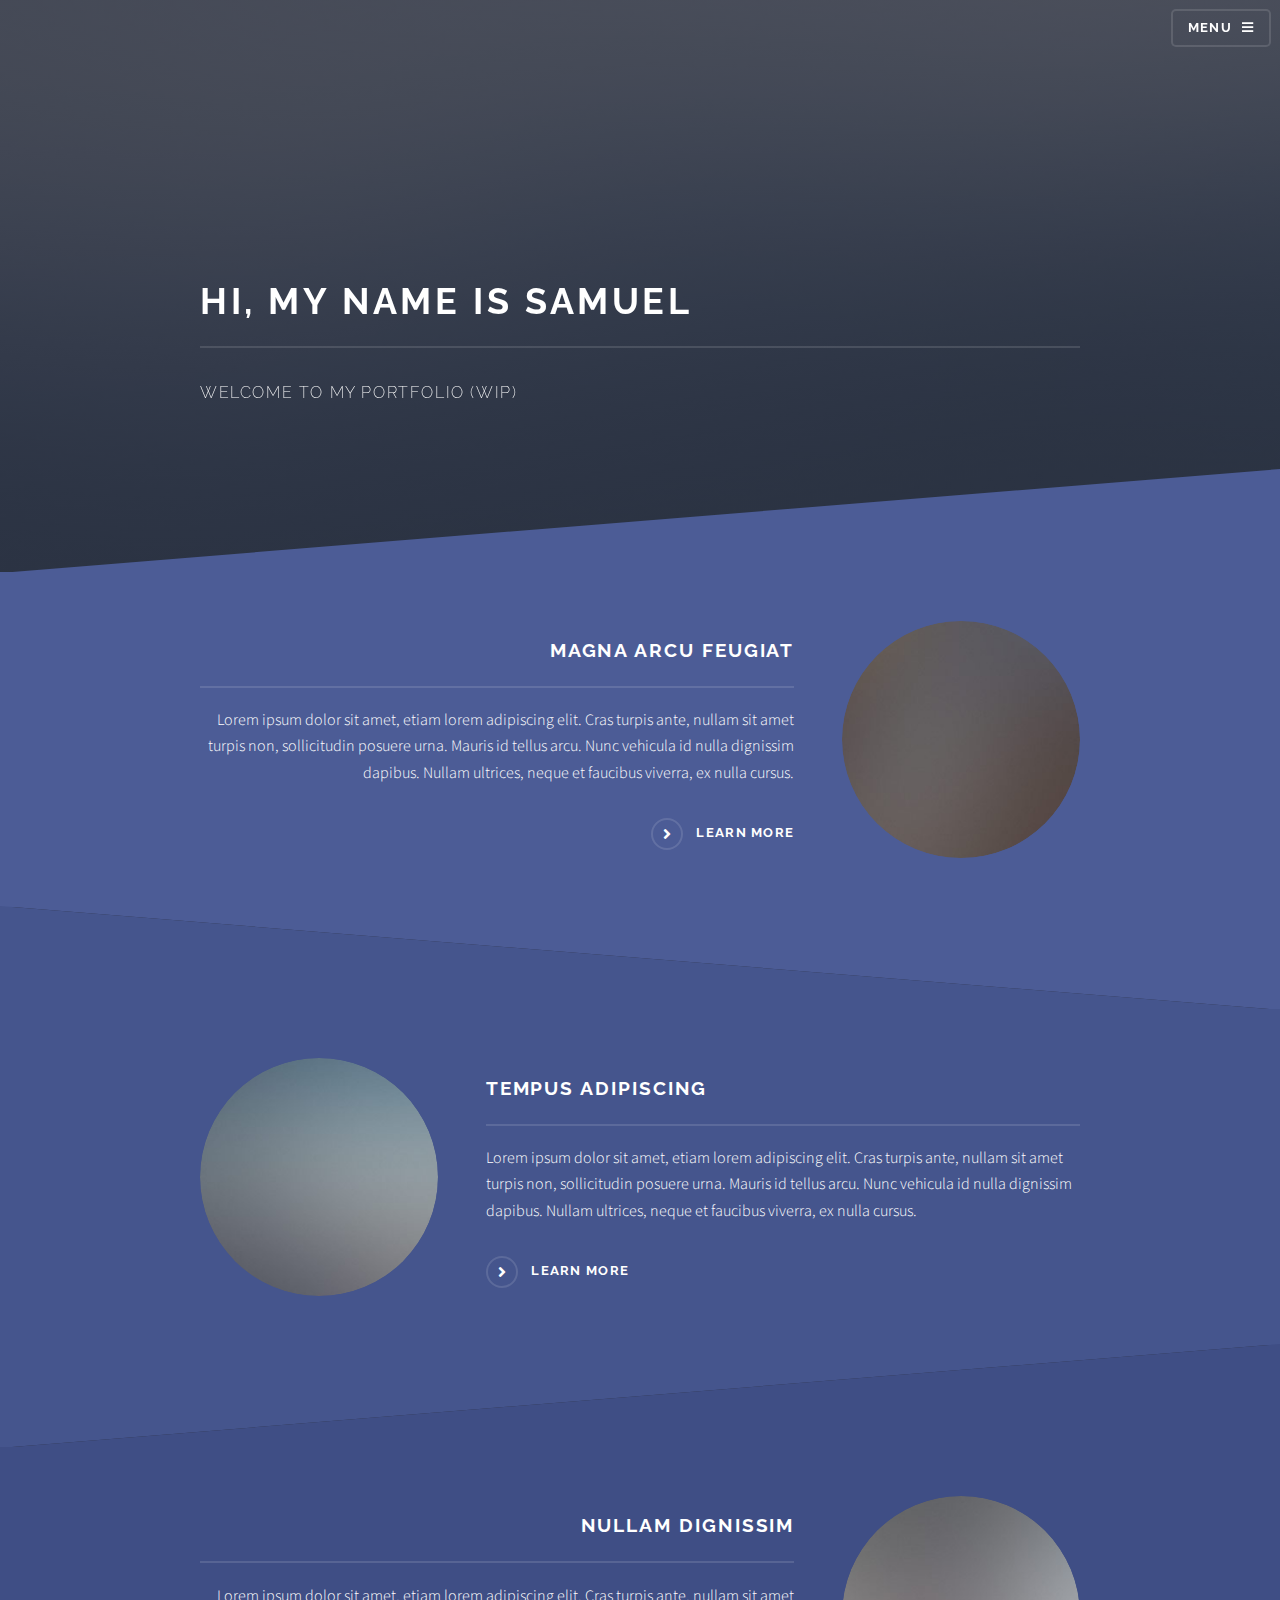
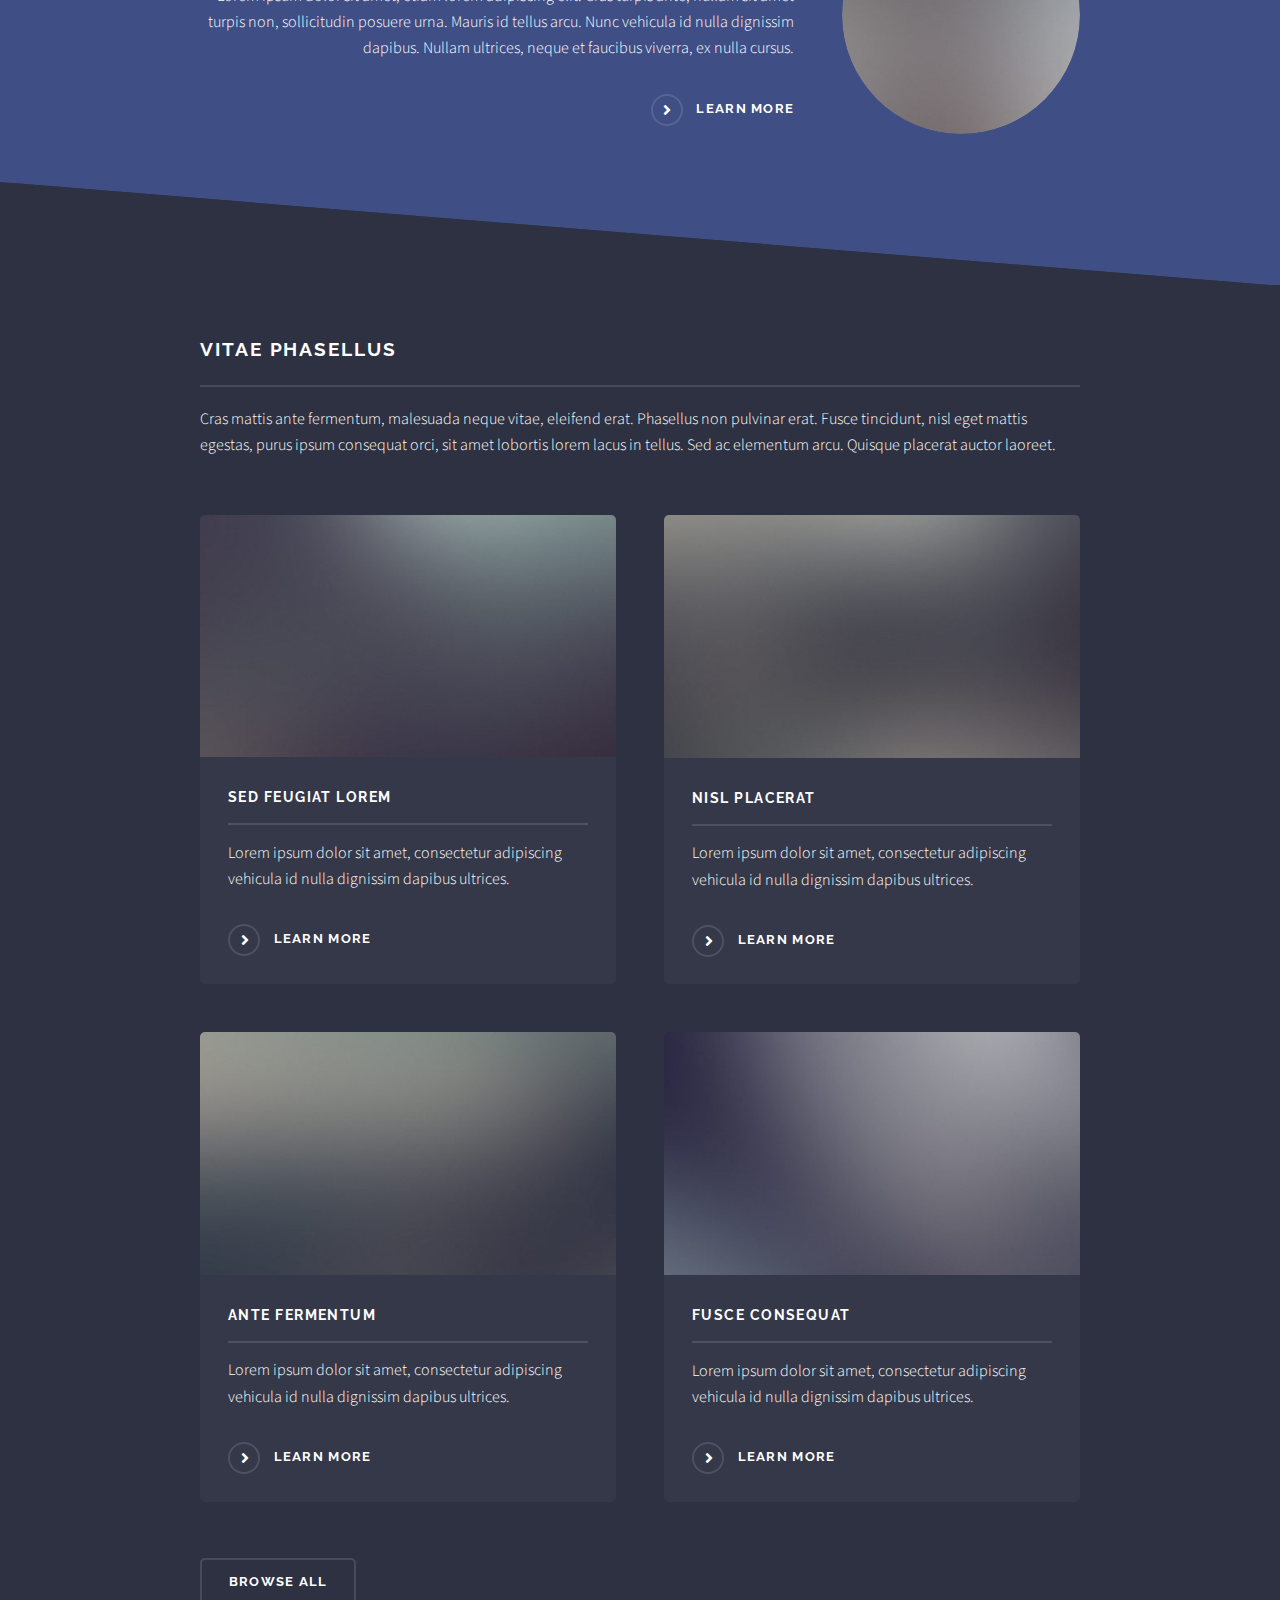
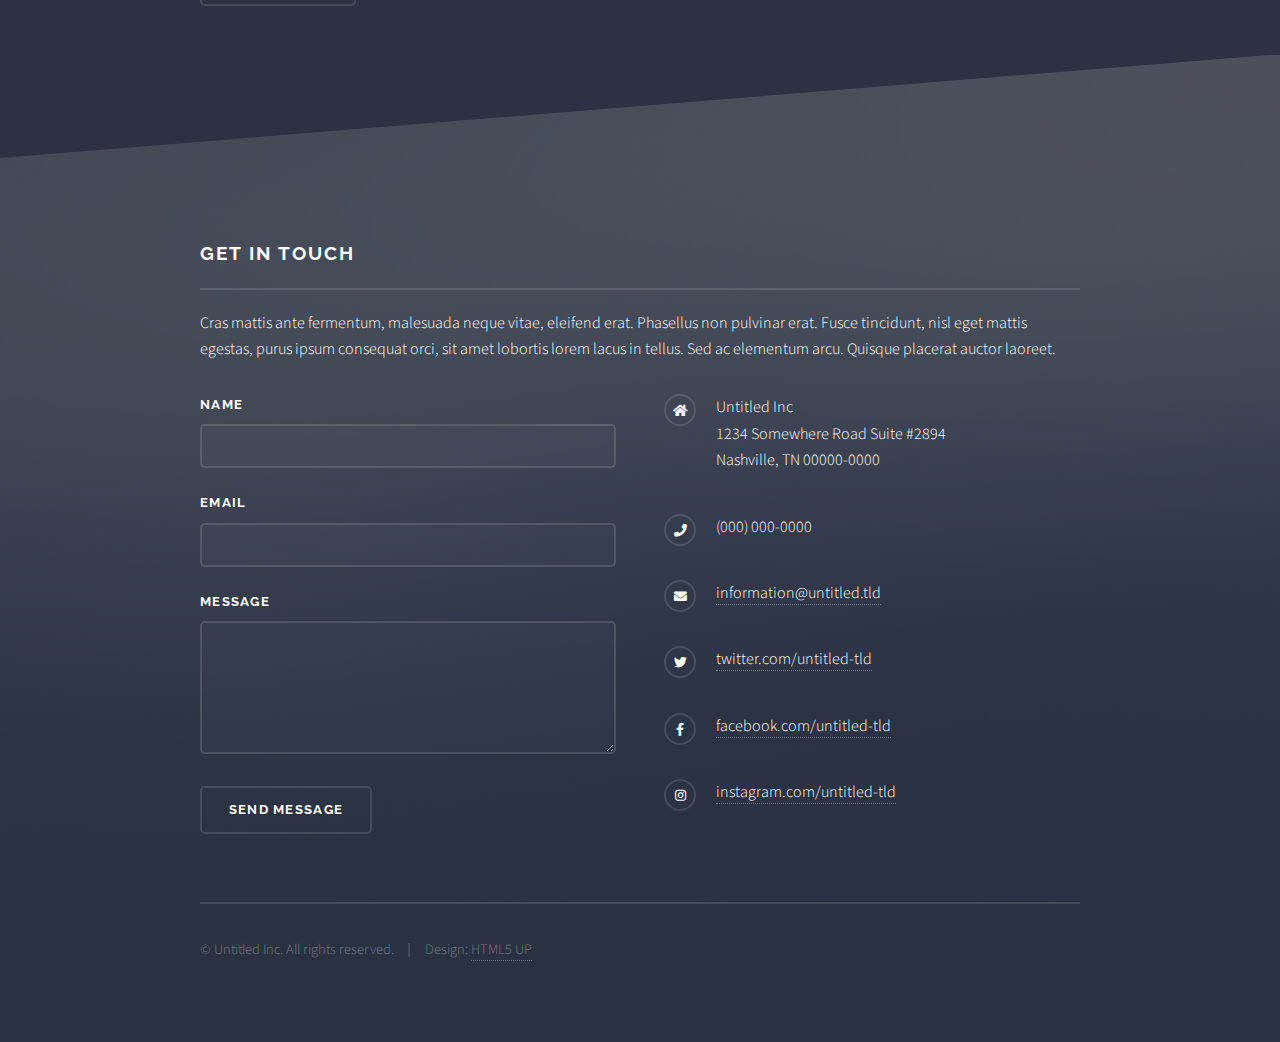
==== commit 698c894a: "edits" ====
--- a/index.html
+++ b/index.html
@@ -1,12 +1,13 @@
 <!DOCTYPE HTML>
 <!--
+	Credit: 
 	Solid State by HTML5 UP
 	html5up.net | @ajlkn
 	Free for personal and commercial use under the CCA 3.0 license (html5up.net/license)
 -->
 <html>
 	<head>
-		<title>Solid State by HTML5 UP</title>
+		<title>Samuel Mietke</title>
 		<meta charset="utf-8" />
 		<meta name="viewport" content="width=device-width, initial-scale=1, user-scalable=no" />
 		<link rel="stylesheet" href="assets/css/main.css" />
@@ -19,7 +20,7 @@
 
 				<!-- Header -->
 					<header id="header" class="alt">
-						<h1><a href="index.html">Solid State</a></h1>
+						<h1><a href="index.html">Samuel Mietke</a></h1>
 						<nav>
 							<a href="#menu">Menu</a>
 						</nav>
@@ -33,8 +34,6 @@
 								<li><a href="index.html">Home</a></li>
 								<li><a href="generic.html">Generic</a></li>
 								<li><a href="elements.html">Elements</a></li>
-								<li><a href="#">Log In</a></li>
-								<li><a href="#">Sign Up</a></li>
 							</ul>
 							<a href="#" class="close">Close</a>
 						</div>
@@ -42,10 +41,9 @@
 
 				<!-- Banner -->
 					<section id="banner">
-						<div class="inner">
-							<div class="logo"><span class="icon fa-gem"></span></div>
-							<h2>This is Solid State</h2>
-							<p>Another free + fully responsive site template by <a href="http://html5up.net">HTML5 UP</a></p>
+						<div class="inner"; style="margin-top: 10em">
+							<h2>Hi, my name is Samuel</h2>
+							<p>Welcome to my portfolio (WIP)</p>
 						</div>
 					</section>
 
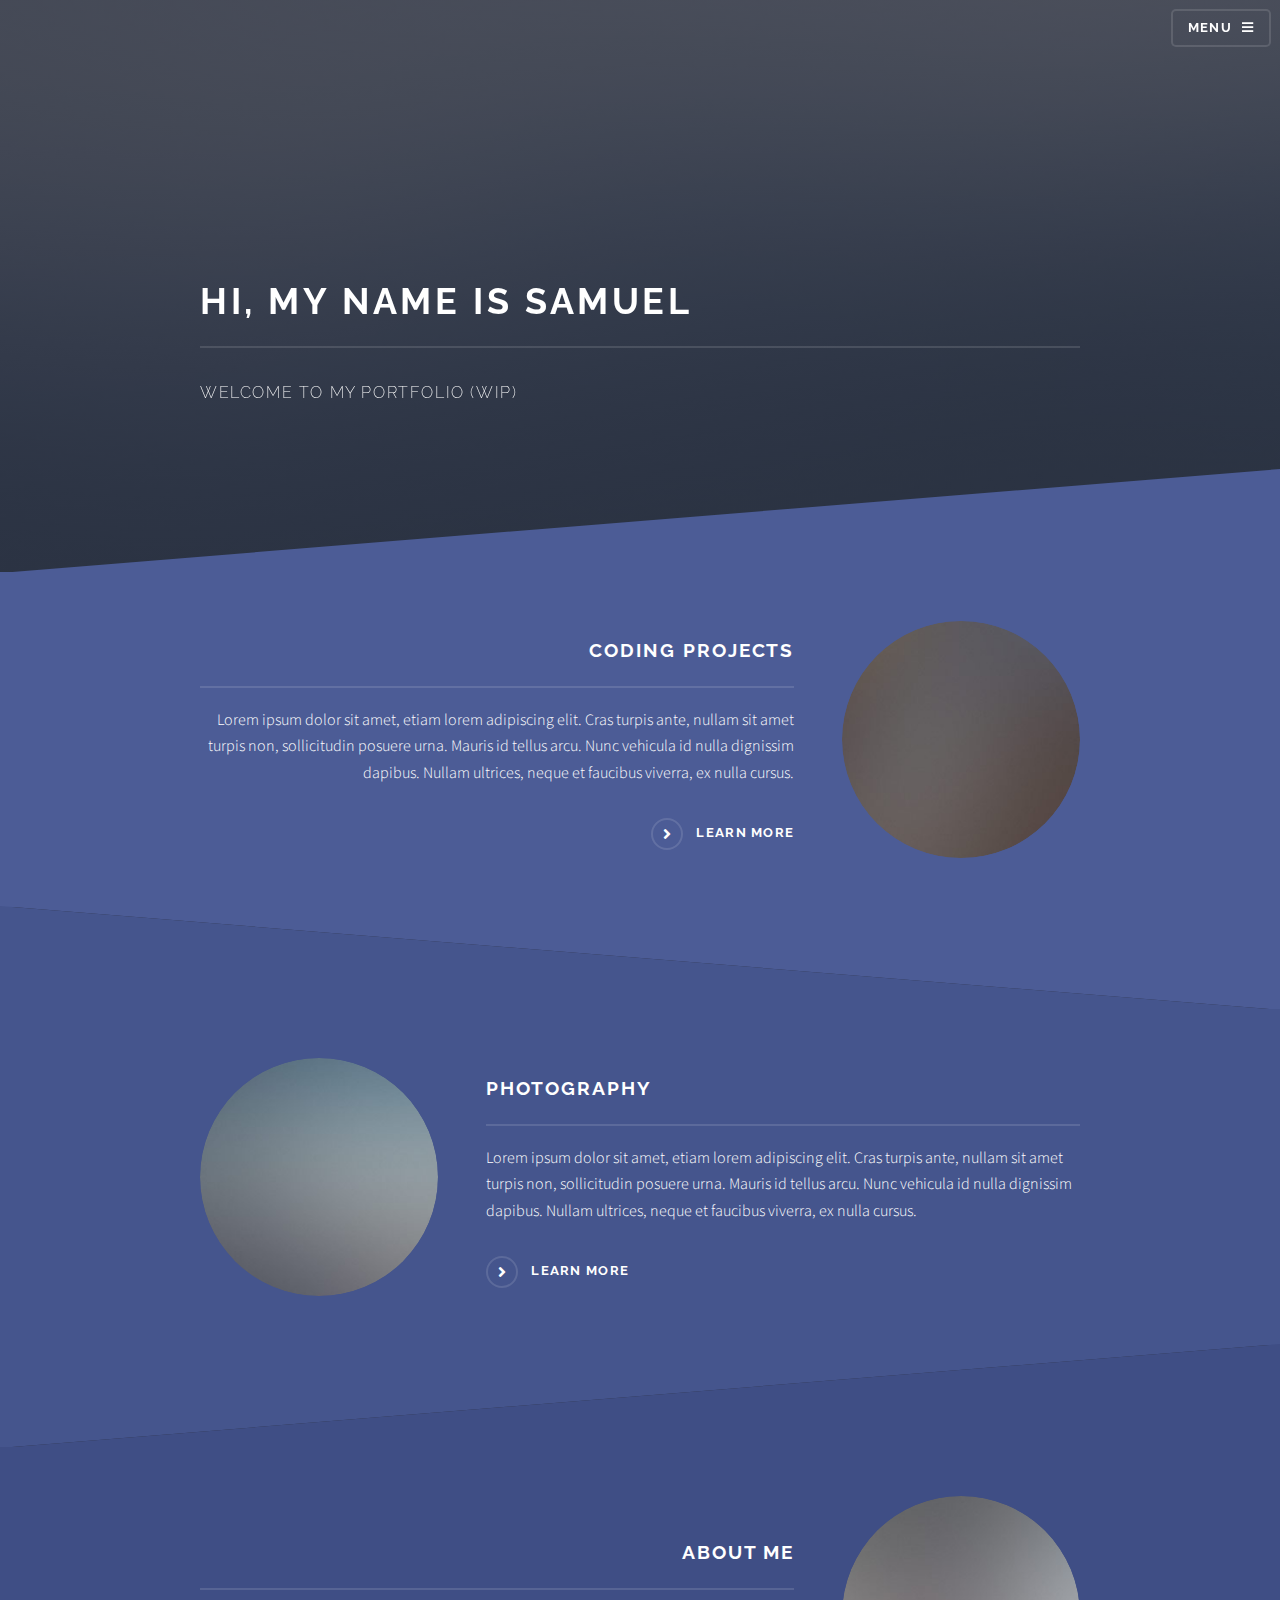
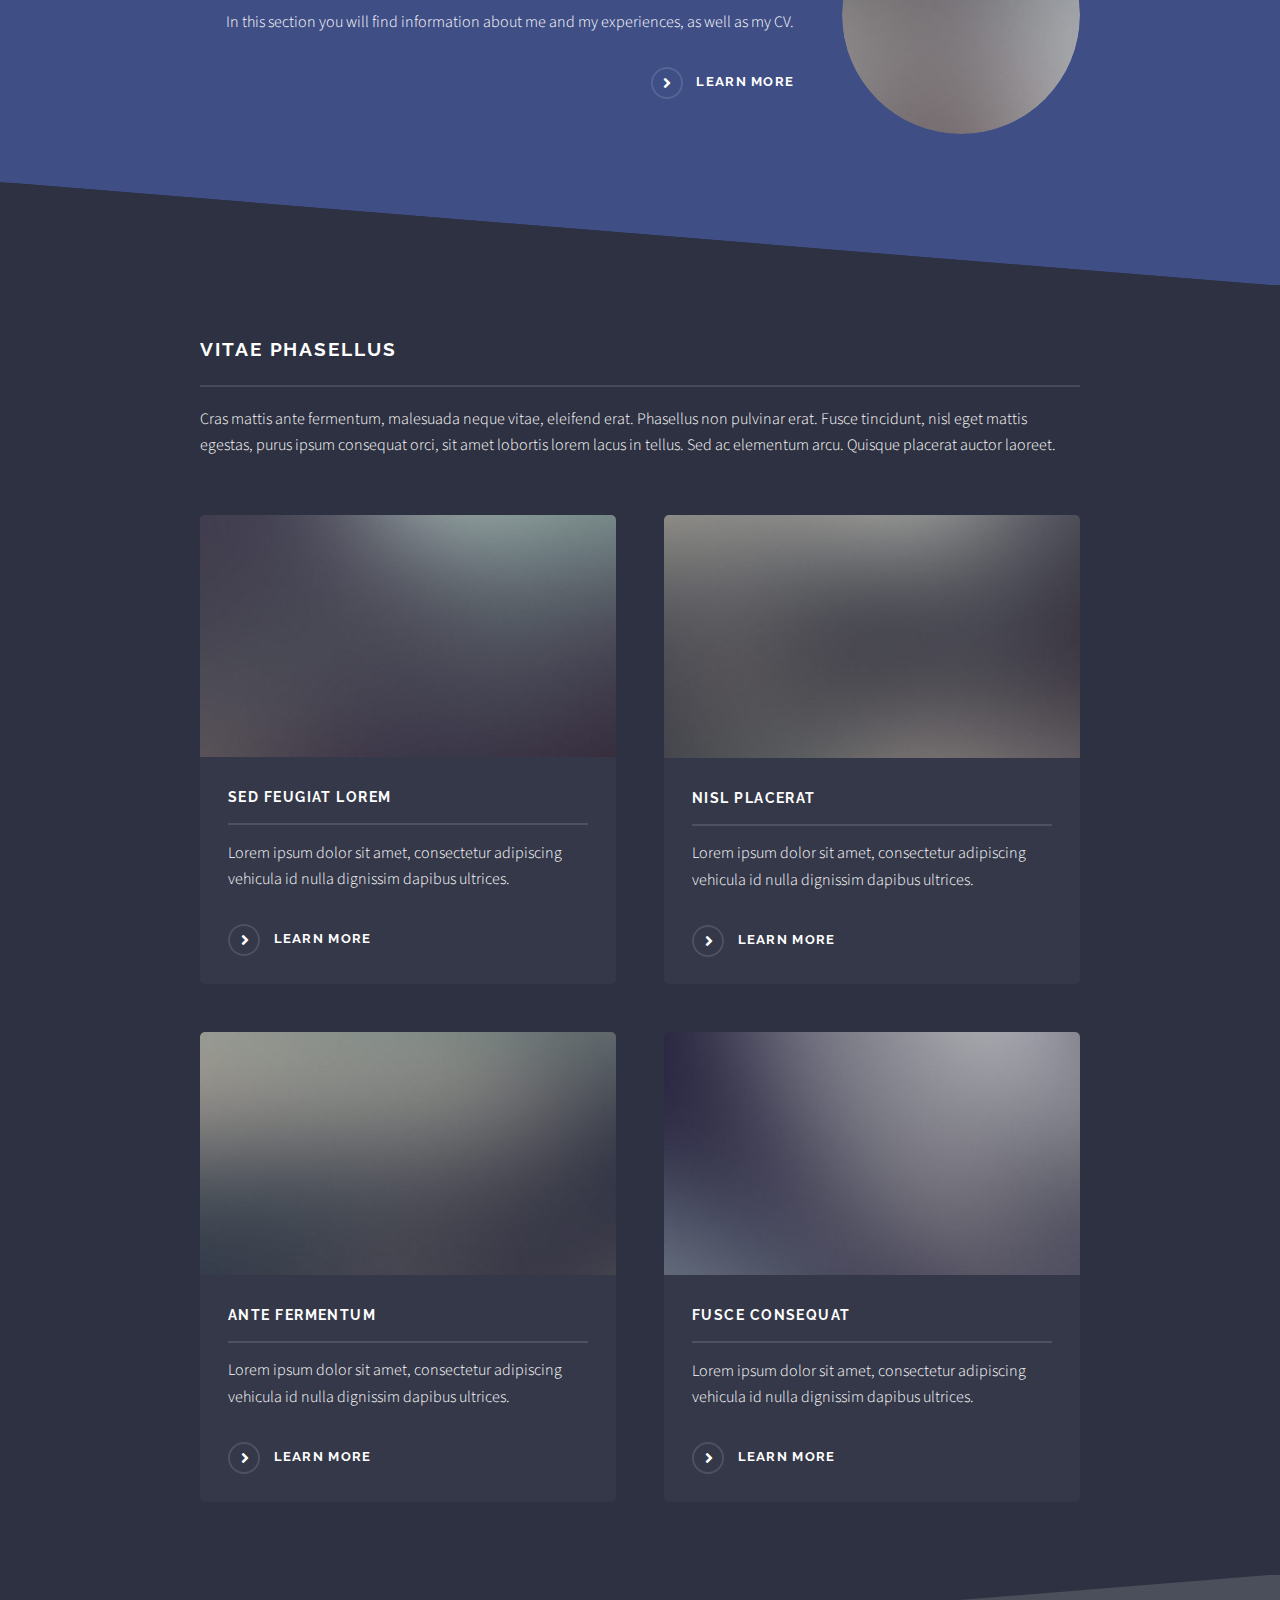
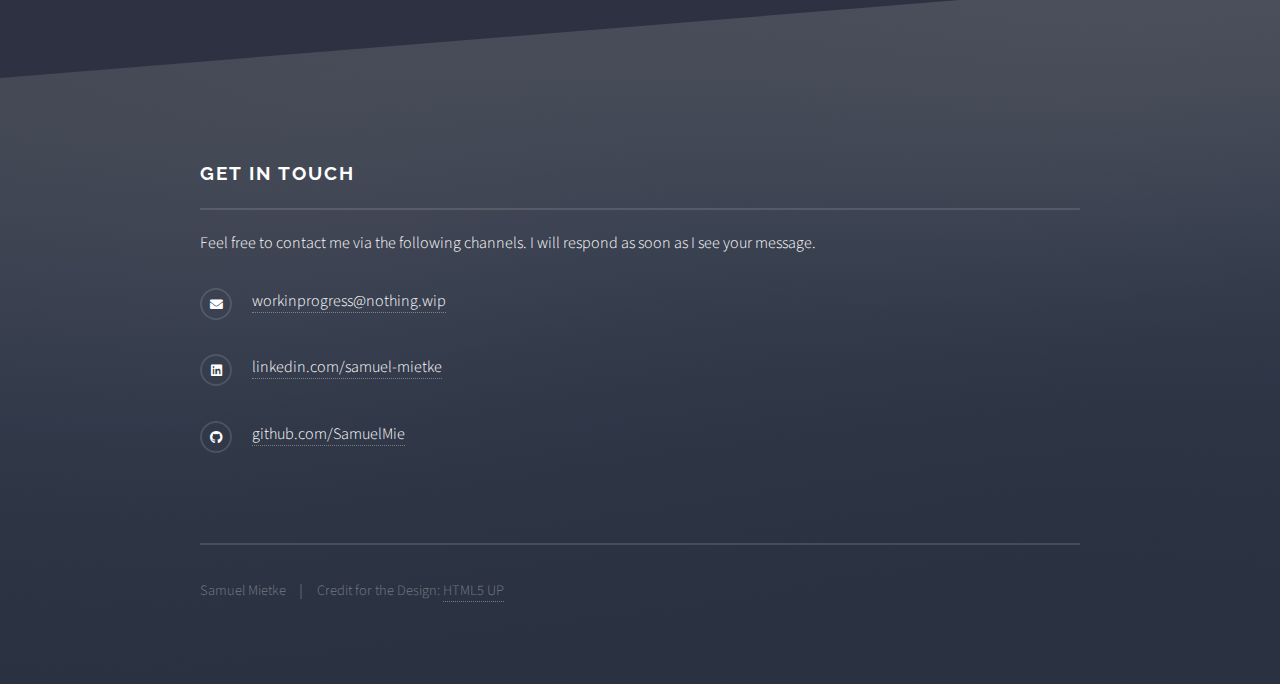
==== commit 5af08b5f: "updated info" ====
--- a/index.html
+++ b/index.html
@@ -55,7 +55,7 @@
 								<div class="inner">
 									<a href="#" class="image"><img src="images/pic01.jpg" alt="" /></a>
 									<div class="content">
-										<h2 class="major">Magna arcu feugiat</h2>
+										<h2 class="major">Coding Projects</h2>
 										<p>Lorem ipsum dolor sit amet, etiam lorem adipiscing elit. Cras turpis ante, nullam sit amet turpis non, sollicitudin posuere urna. Mauris id tellus arcu. Nunc vehicula id nulla dignissim dapibus. Nullam ultrices, neque et faucibus viverra, ex nulla cursus.</p>
 										<a href="#" class="special">Learn more</a>
 									</div>
@@ -67,7 +67,7 @@
 								<div class="inner">
 									<a href="#" class="image"><img src="images/pic02.jpg" alt="" /></a>
 									<div class="content">
-										<h2 class="major">Tempus adipiscing</h2>
+										<h2 class="major">Photography</h2>
 										<p>Lorem ipsum dolor sit amet, etiam lorem adipiscing elit. Cras turpis ante, nullam sit amet turpis non, sollicitudin posuere urna. Mauris id tellus arcu. Nunc vehicula id nulla dignissim dapibus. Nullam ultrices, neque et faucibus viverra, ex nulla cursus.</p>
 										<a href="#" class="special">Learn more</a>
 									</div>
@@ -79,8 +79,8 @@
 								<div class="inner">
 									<a href="#" class="image"><img src="images/pic03.jpg" alt="" /></a>
 									<div class="content">
-										<h2 class="major">Nullam dignissim</h2>
-										<p>Lorem ipsum dolor sit amet, etiam lorem adipiscing elit. Cras turpis ante, nullam sit amet turpis non, sollicitudin posuere urna. Mauris id tellus arcu. Nunc vehicula id nulla dignissim dapibus. Nullam ultrices, neque et faucibus viverra, ex nulla cursus.</p>
+										<h2 class="major">about me</h2>
+										<p>In this section you will find information about me and my experiences, as well as my CV.</p>
 										<a href="#" class="special">Learn more</a>
 									</div>
 								</div>
@@ -117,9 +117,6 @@
 											<a href="#" class="special">Learn more</a>
 										</article>
 									</section>
-									<ul class="actions">
-										<li><a href="#" class="button">Browse All</a></li>
-									</ul>
 								</div>
 							</section>
 
@@ -129,40 +126,14 @@
 					<section id="footer">
 						<div class="inner">
 							<h2 class="major">Get in touch</h2>
-							<p>Cras mattis ante fermentum, malesuada neque vitae, eleifend erat. Phasellus non pulvinar erat. Fusce tincidunt, nisl eget mattis egestas, purus ipsum consequat orci, sit amet lobortis lorem lacus in tellus. Sed ac elementum arcu. Quisque placerat auctor laoreet.</p>
-							<form method="post" action="#">
-								<div class="fields">
-									<div class="field">
-										<label for="name">Name</label>
-										<input type="text" name="name" id="name" />
-									</div>
-									<div class="field">
-										<label for="email">Email</label>
-										<input type="email" name="email" id="email" />
-									</div>
-									<div class="field">
-										<label for="message">Message</label>
-										<textarea name="message" id="message" rows="4"></textarea>
-									</div>
-								</div>
-								<ul class="actions">
-									<li><input type="submit" value="Send Message" /></li>
-								</ul>
-							</form>
+							<p>Feel free to contact me via the following channels. I will respond as soon as I see your message.</p>
 							<ul class="contact">
-								<li class="icon solid fa-home">
-									Untitled Inc<br />
-									1234 Somewhere Road Suite #2894<br />
-									Nashville, TN 00000-0000
-								</li>
-								<li class="icon solid fa-phone">(000) 000-0000</li>
-								<li class="icon solid fa-envelope"><a href="#">information@untitled.tld</a></li>
-								<li class="icon brands fa-twitter"><a href="#">twitter.com/untitled-tld</a></li>
-								<li class="icon brands fa-facebook-f"><a href="#">facebook.com/untitled-tld</a></li>
-								<li class="icon brands fa-instagram"><a href="#">instagram.com/untitled-tld</a></li>
+								<li class="icon solid fa-envelope"><a href="#">workinprogress@nothing.wip</a></li>
+								<li class="icon brands fa-linkedin"><a href="https://www.linkedin.com/in/samuel-mietke/">linkedin.com/samuel-mietke</a></li>
+								<li class="icon brands fa-github"><a href="https://github.com/SamuelMie">github.com/SamuelMie</a></li>
 							</ul>
 							<ul class="copyright">
-								<li>&copy; Untitled Inc. All rights reserved.</li><li>Design: <a href="http://html5up.net">HTML5 UP</a></li>
+								<li>Samuel Mietke</li><li>Credit for the Design: <a href="http://html5up.net">HTML5 UP</a></li>
 							</ul>
 						</div>
 					</section>
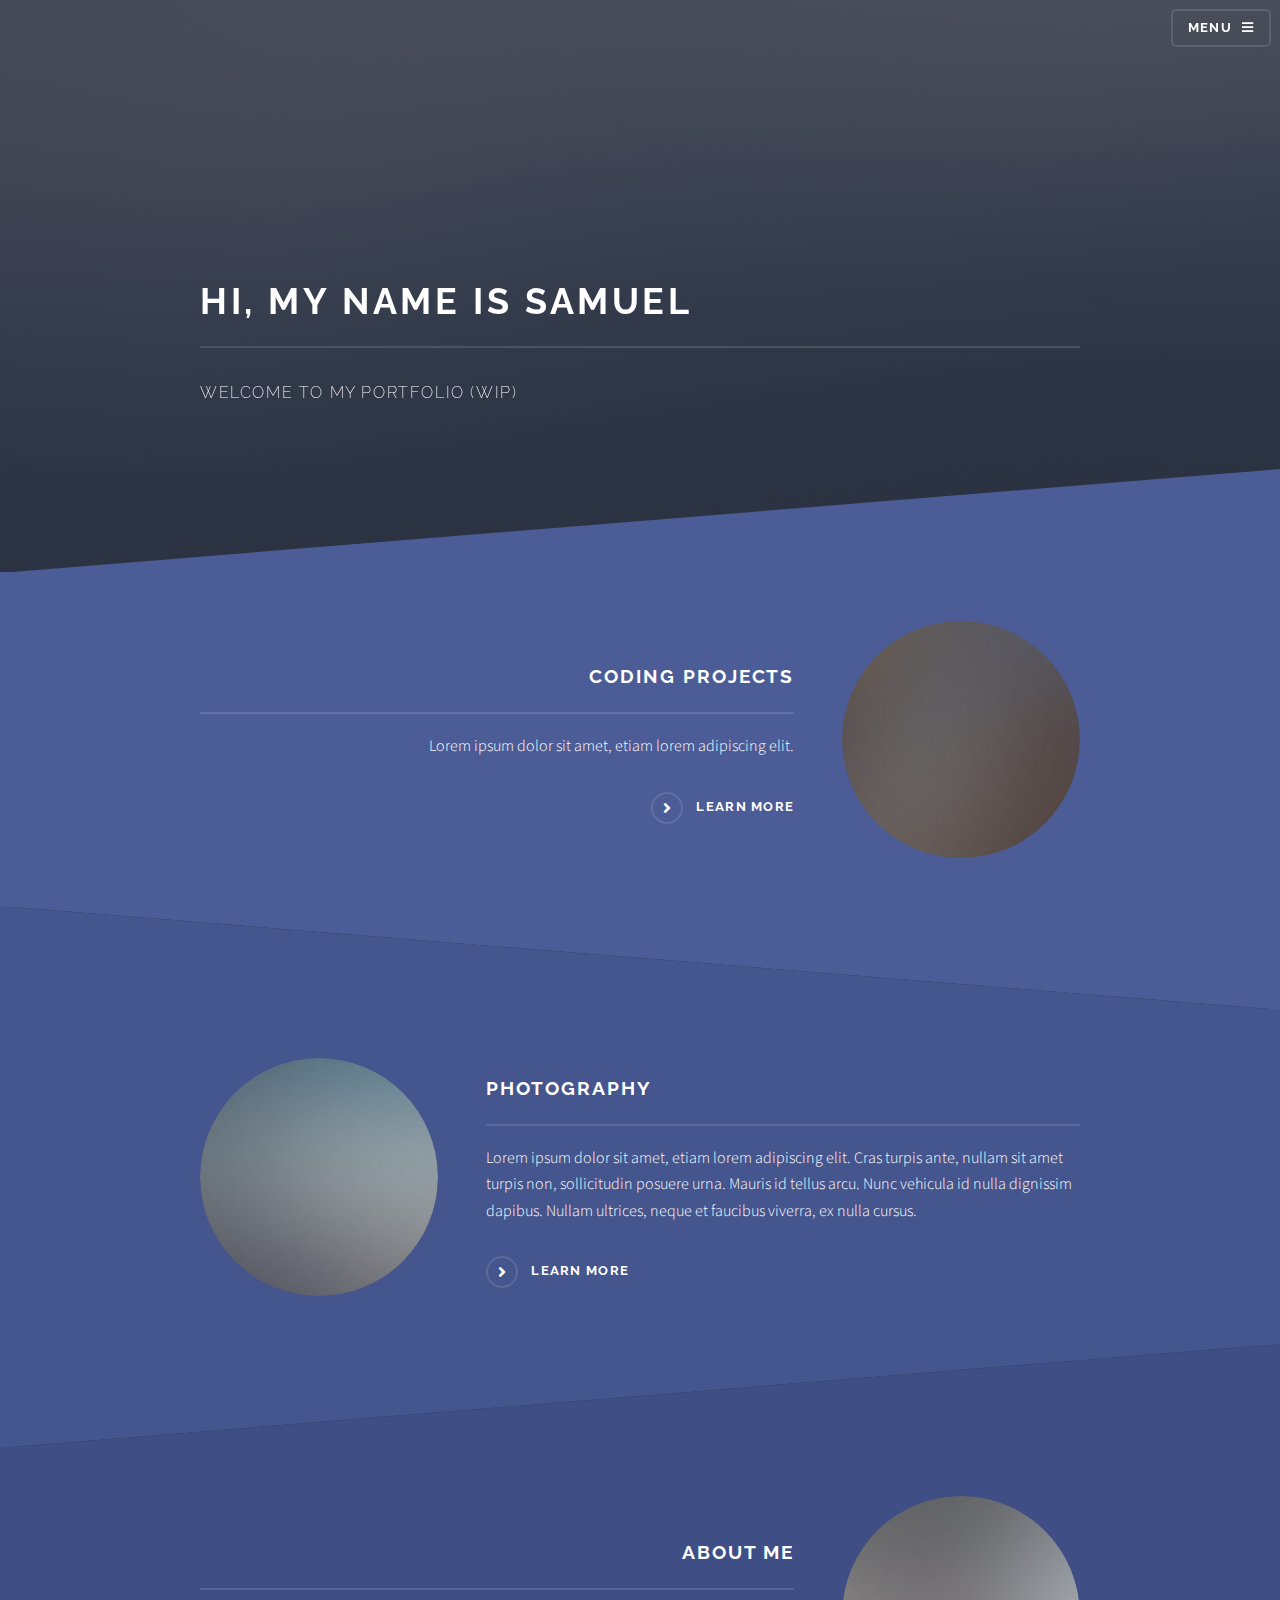
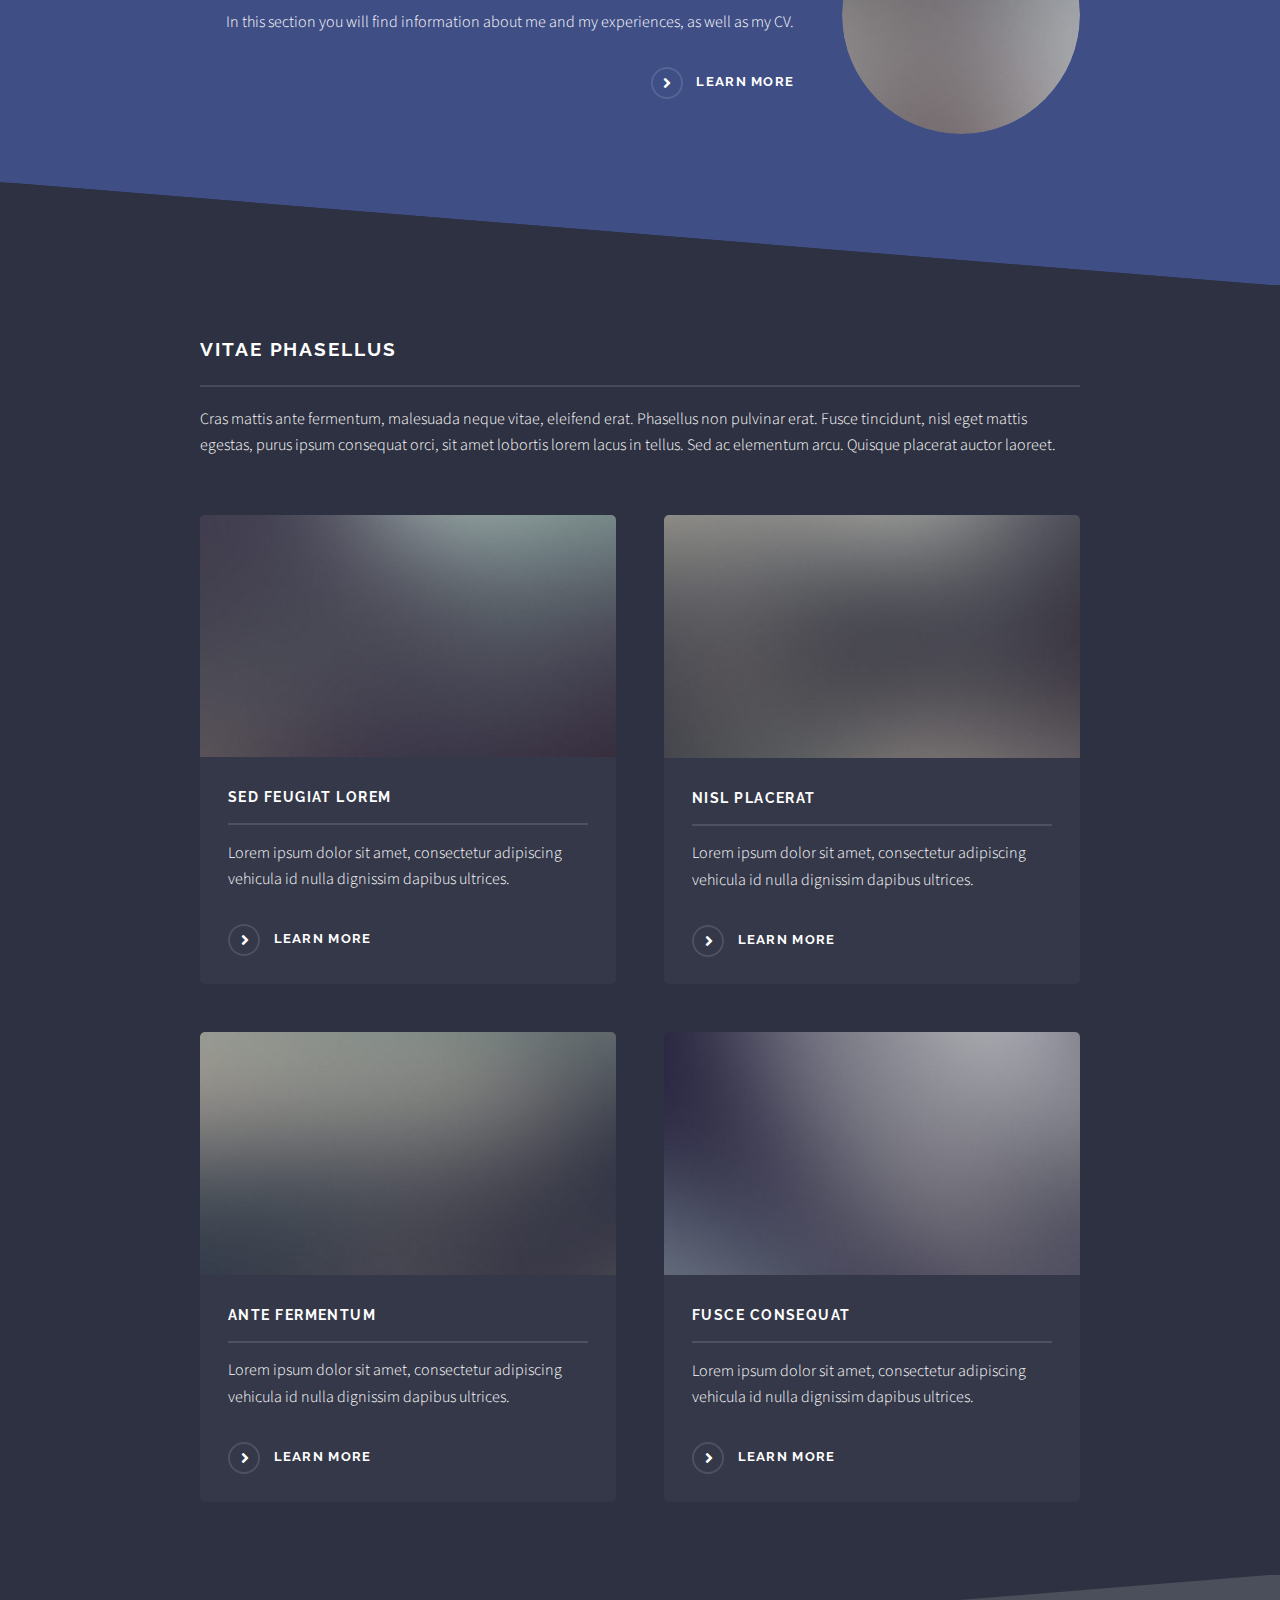
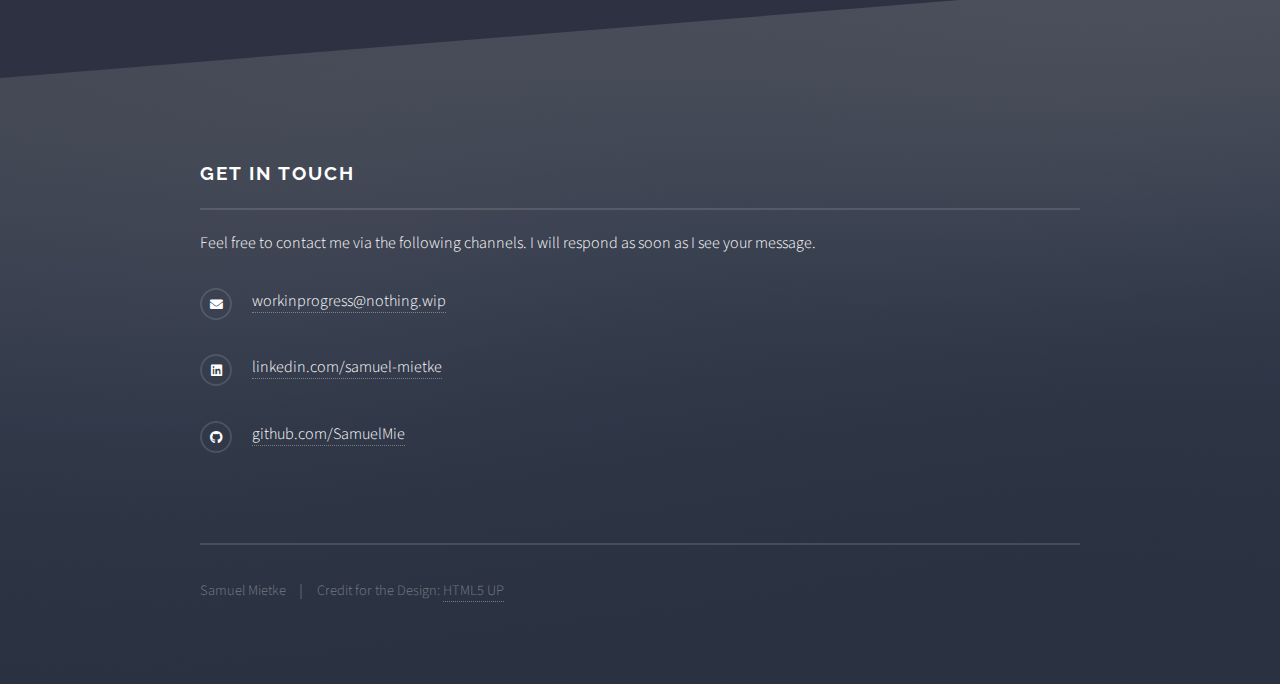
==== commit af91e220: "updated index" ====
--- a/index.html
+++ b/index.html
@@ -56,7 +56,7 @@
 									<a href="#" class="image"><img src="images/pic01.jpg" alt="" /></a>
 									<div class="content">
 										<h2 class="major">Coding Projects</h2>
-										<p>Lorem ipsum dolor sit amet, etiam lorem adipiscing elit. Cras turpis ante, nullam sit amet turpis non, sollicitudin posuere urna. Mauris id tellus arcu. Nunc vehicula id nulla dignissim dapibus. Nullam ultrices, neque et faucibus viverra, ex nulla cursus.</p>
+										<p>Lorem ipsum dolor sit amet, etiam lorem adipiscing elit.</p>
 										<a href="#" class="special">Learn more</a>
 									</div>
 								</div>
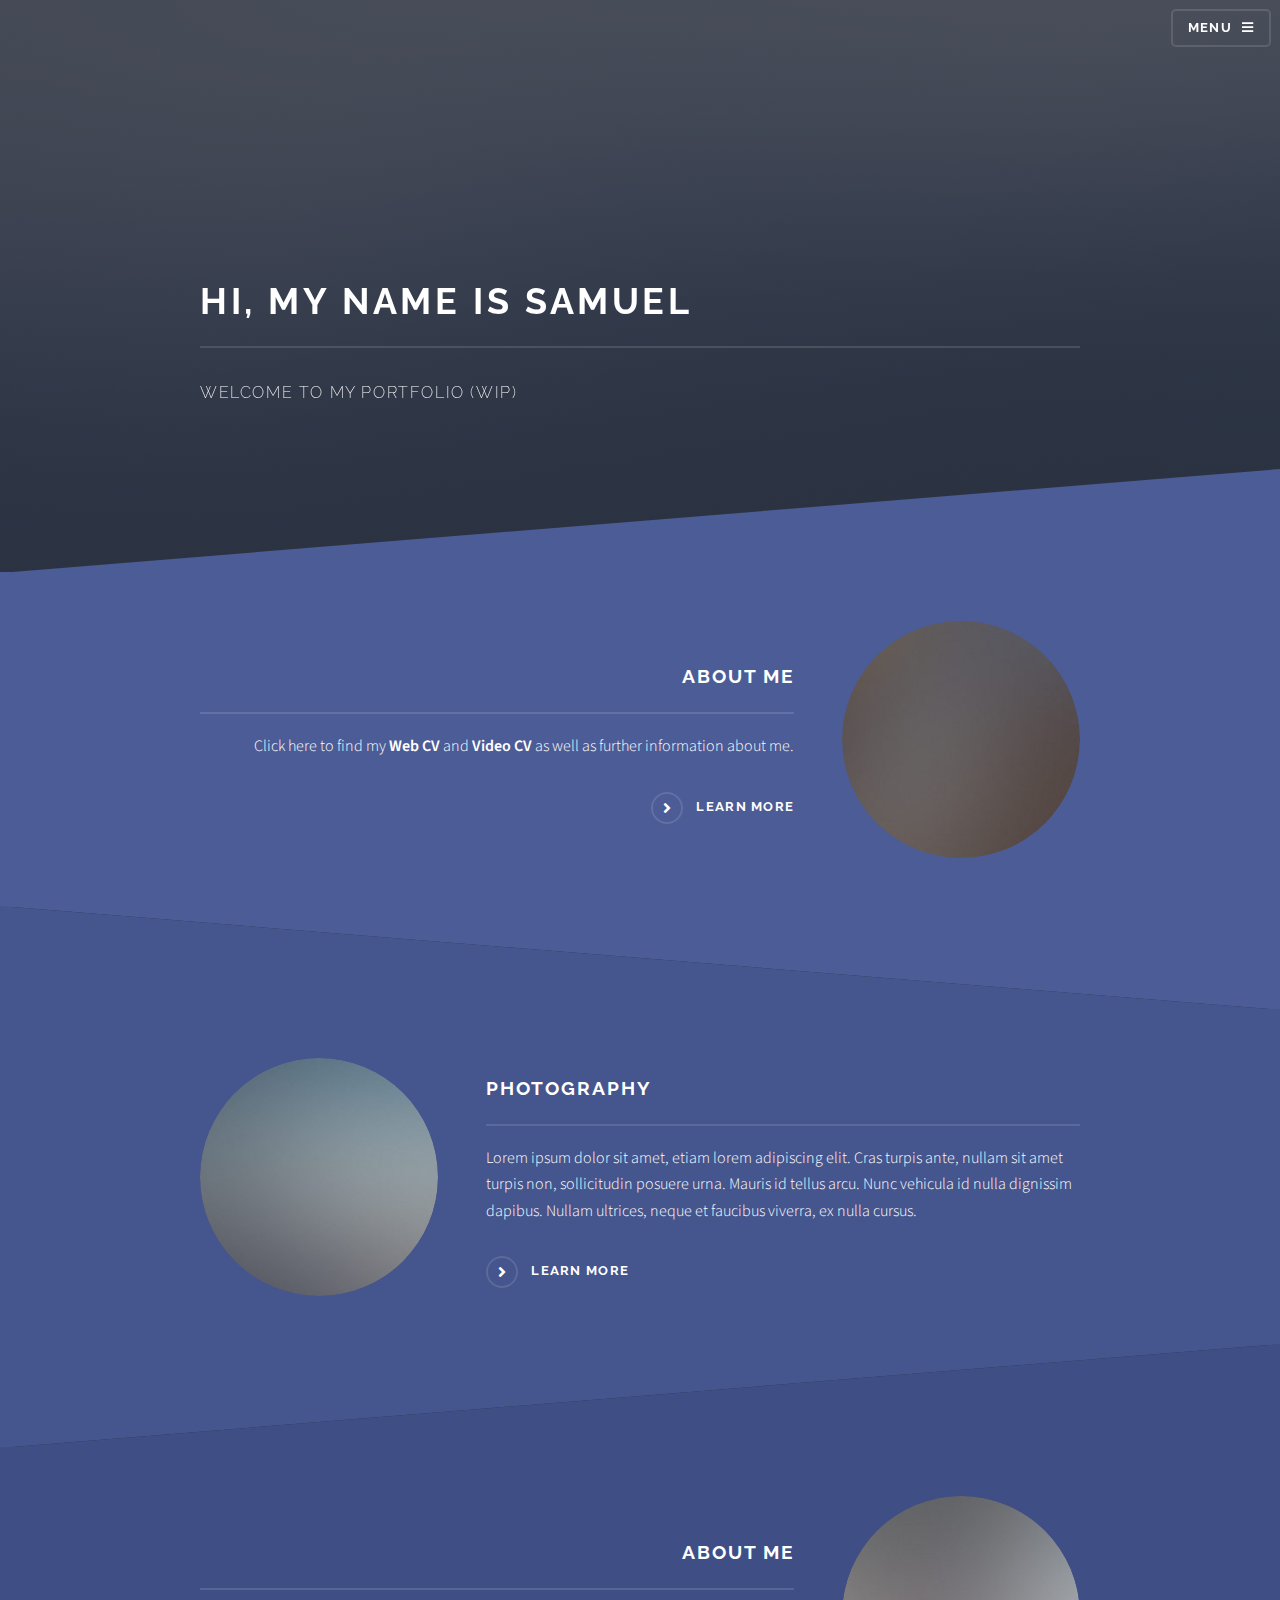
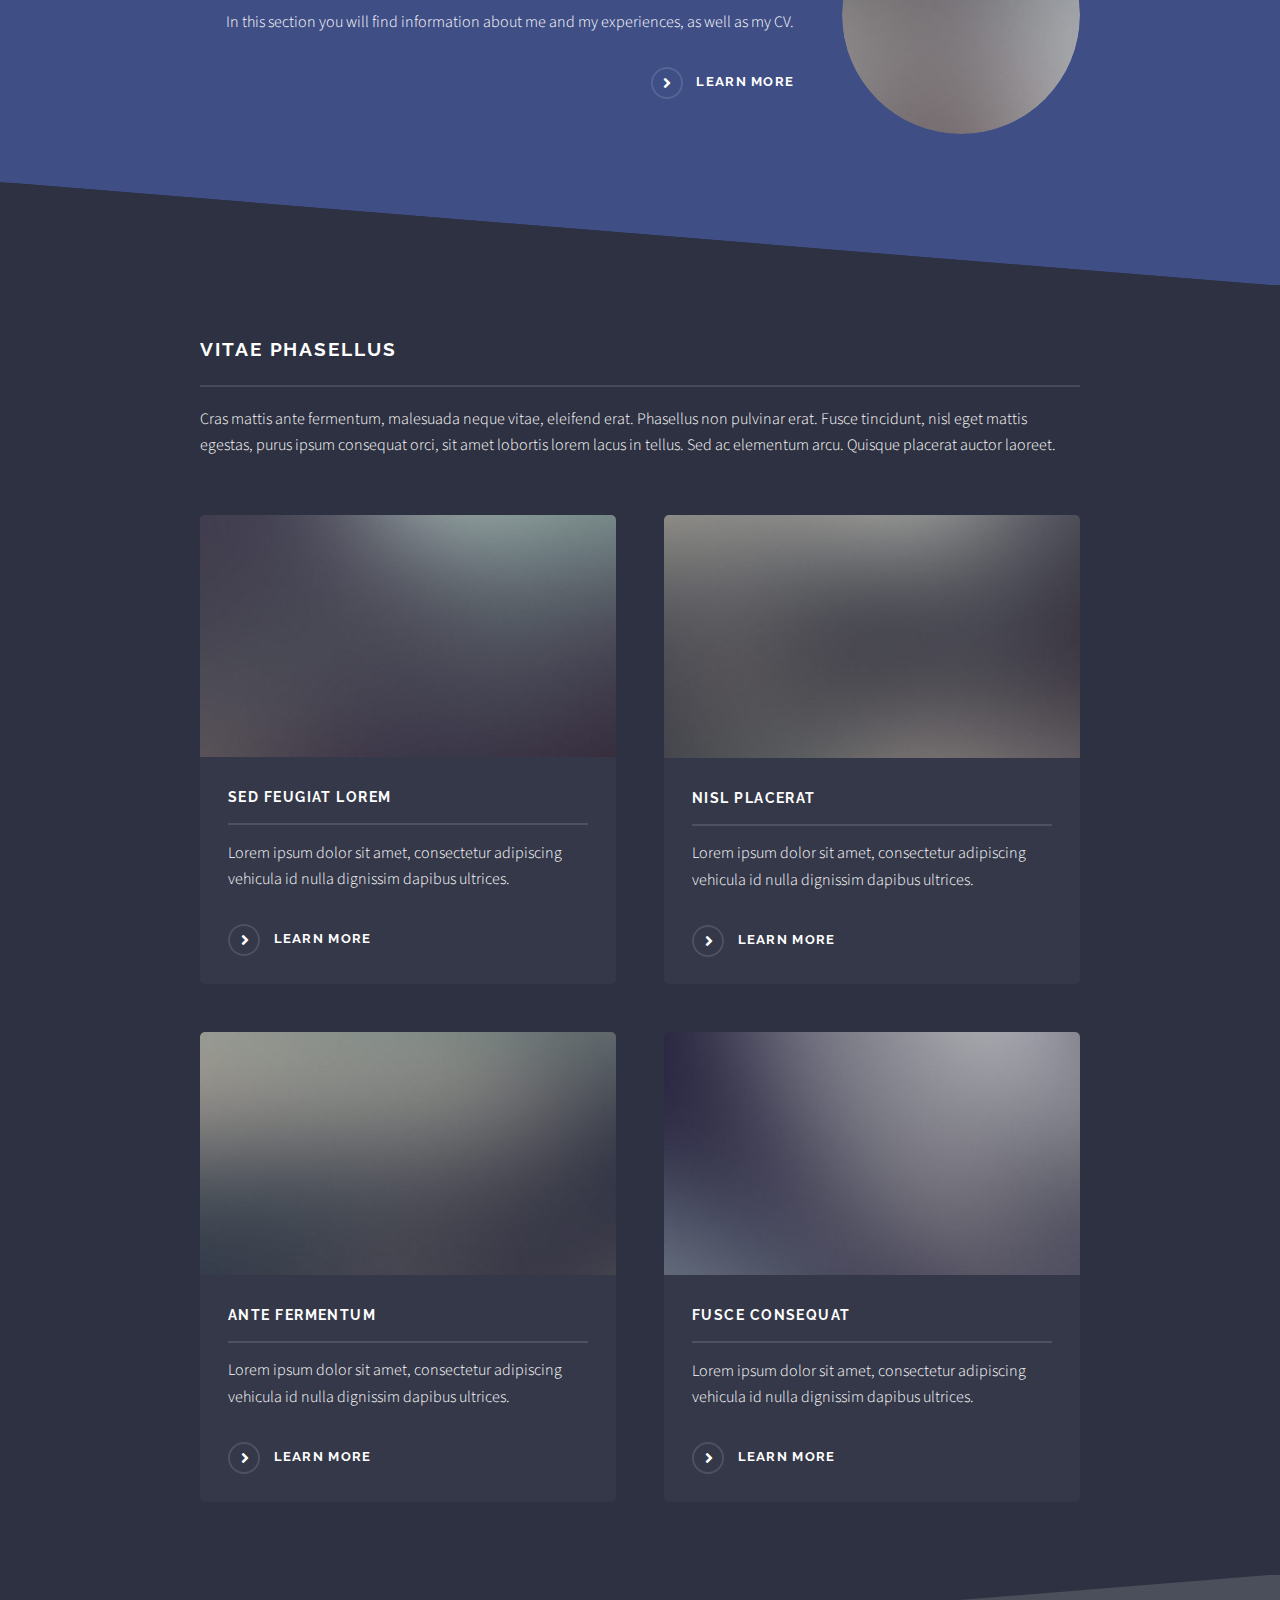
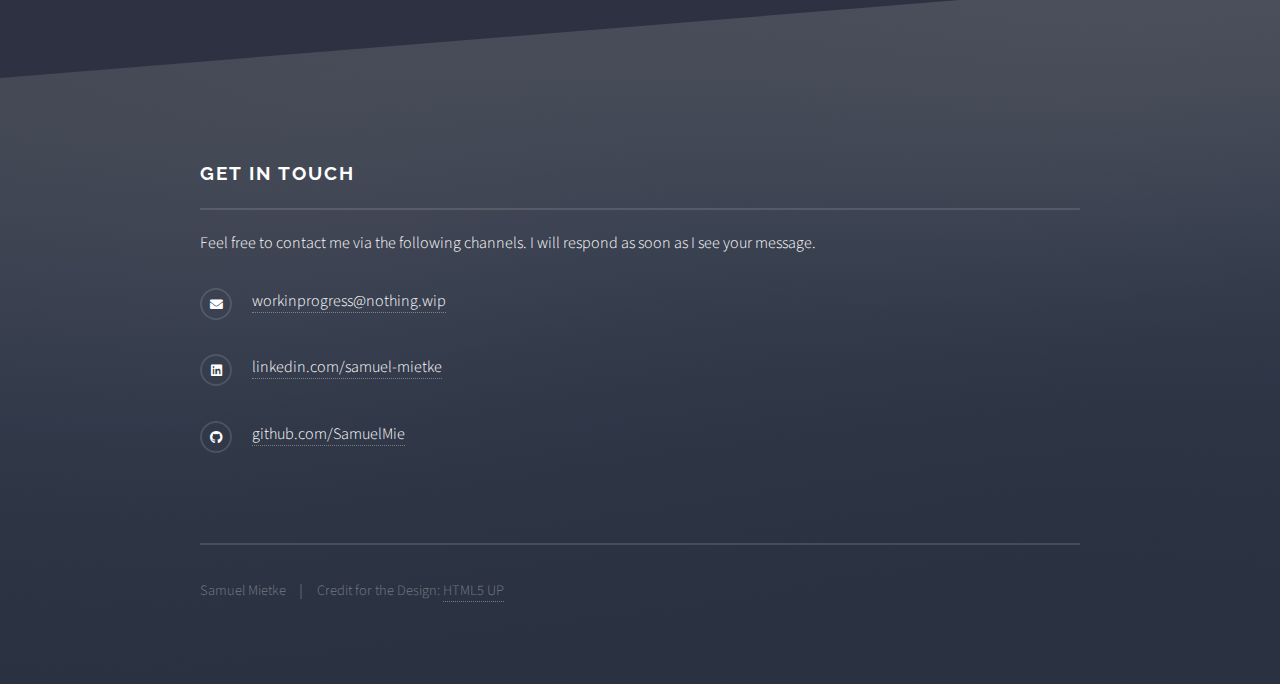
==== commit 9cca098f: "update" ====
--- a/index.html
+++ b/index.html
@@ -5,9 +5,9 @@
 	html5up.net | @ajlkn
 	Free for personal and commercial use under the CCA 3.0 license (html5up.net/license)
 -->
-<html>
+<html lang="en-DE">
 	<head>
-		<title>Samuel Mietke</title>
+		<title>Samuel Mietke - Home</title>
 		<meta charset="utf-8" />
 		<meta name="viewport" content="width=device-width, initial-scale=1, user-scalable=no" />
 		<link rel="stylesheet" href="assets/css/main.css" />
@@ -20,7 +20,7 @@
 
 				<!-- Header -->
 					<header id="header" class="alt">
-						<h1><a href="index.html">Samuel Mietke</a></h1>
+						<h1><a href="index.html">Samuel Mietke - Home</a></h1>
 						<nav>
 							<a href="#menu">Menu</a>
 						</nav>
@@ -31,7 +31,8 @@
 						<div class="inner">
 							<h2>Menu</h2>
 							<ul class="links">
-								<li><a href="index.html">Home</a></li>
+								<li><a href="index.html" style="color:gray">Home</a></li>
+								<li><a href="aboutme.html">About me</a></li>
 								<li><a href="generic.html">Generic</a></li>
 								<li><a href="elements.html">Elements</a></li>
 							</ul>
@@ -55,8 +56,8 @@
 								<div class="inner">
 									<a href="#" class="image"><img src="images/pic01.jpg" alt="" /></a>
 									<div class="content">
-										<h2 class="major">Coding Projects</h2>
-										<p>Lorem ipsum dolor sit amet, etiam lorem adipiscing elit.</p>
+										<h2 class="major">About me</h2>
+										<p>Click here to find my <b>Web CV</b> and <b>Video CV</b> as well as further information about me.</p>
 										<a href="#" class="special">Learn more</a>
 									</div>
 								</div>
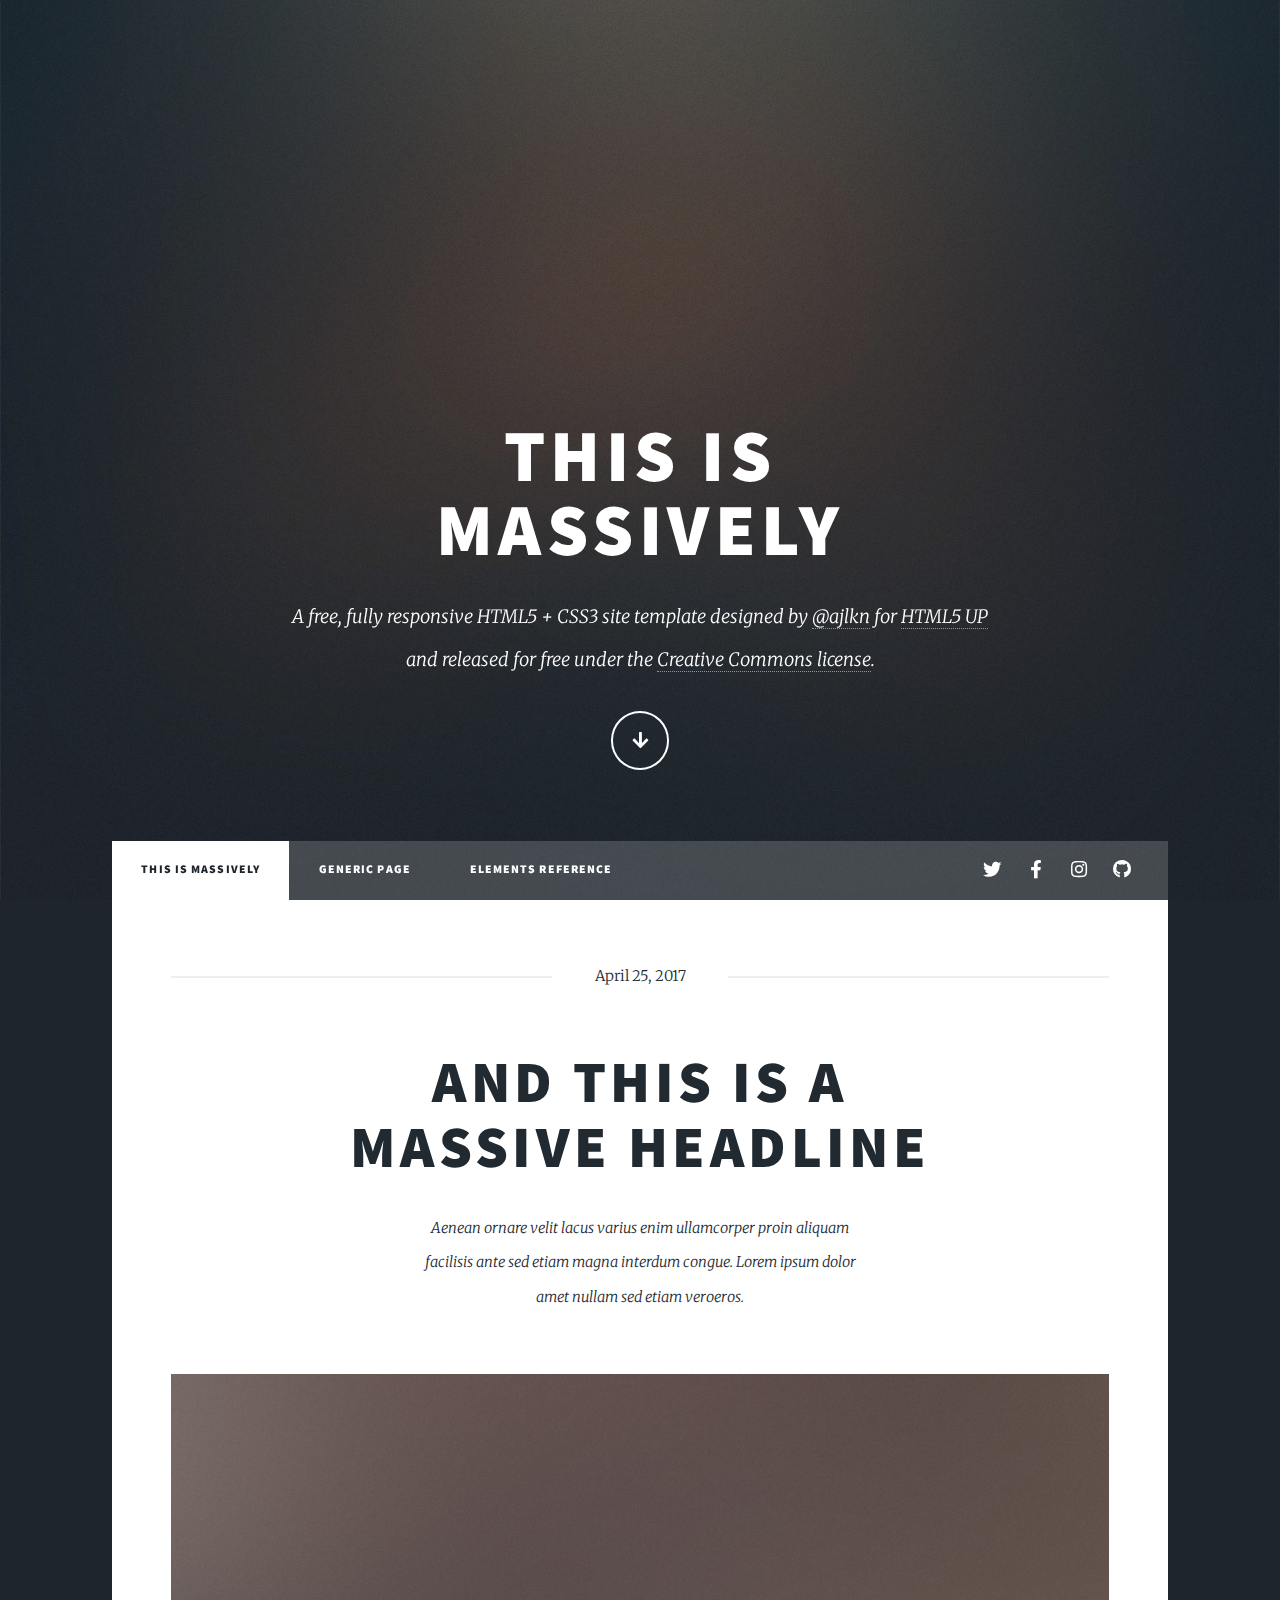
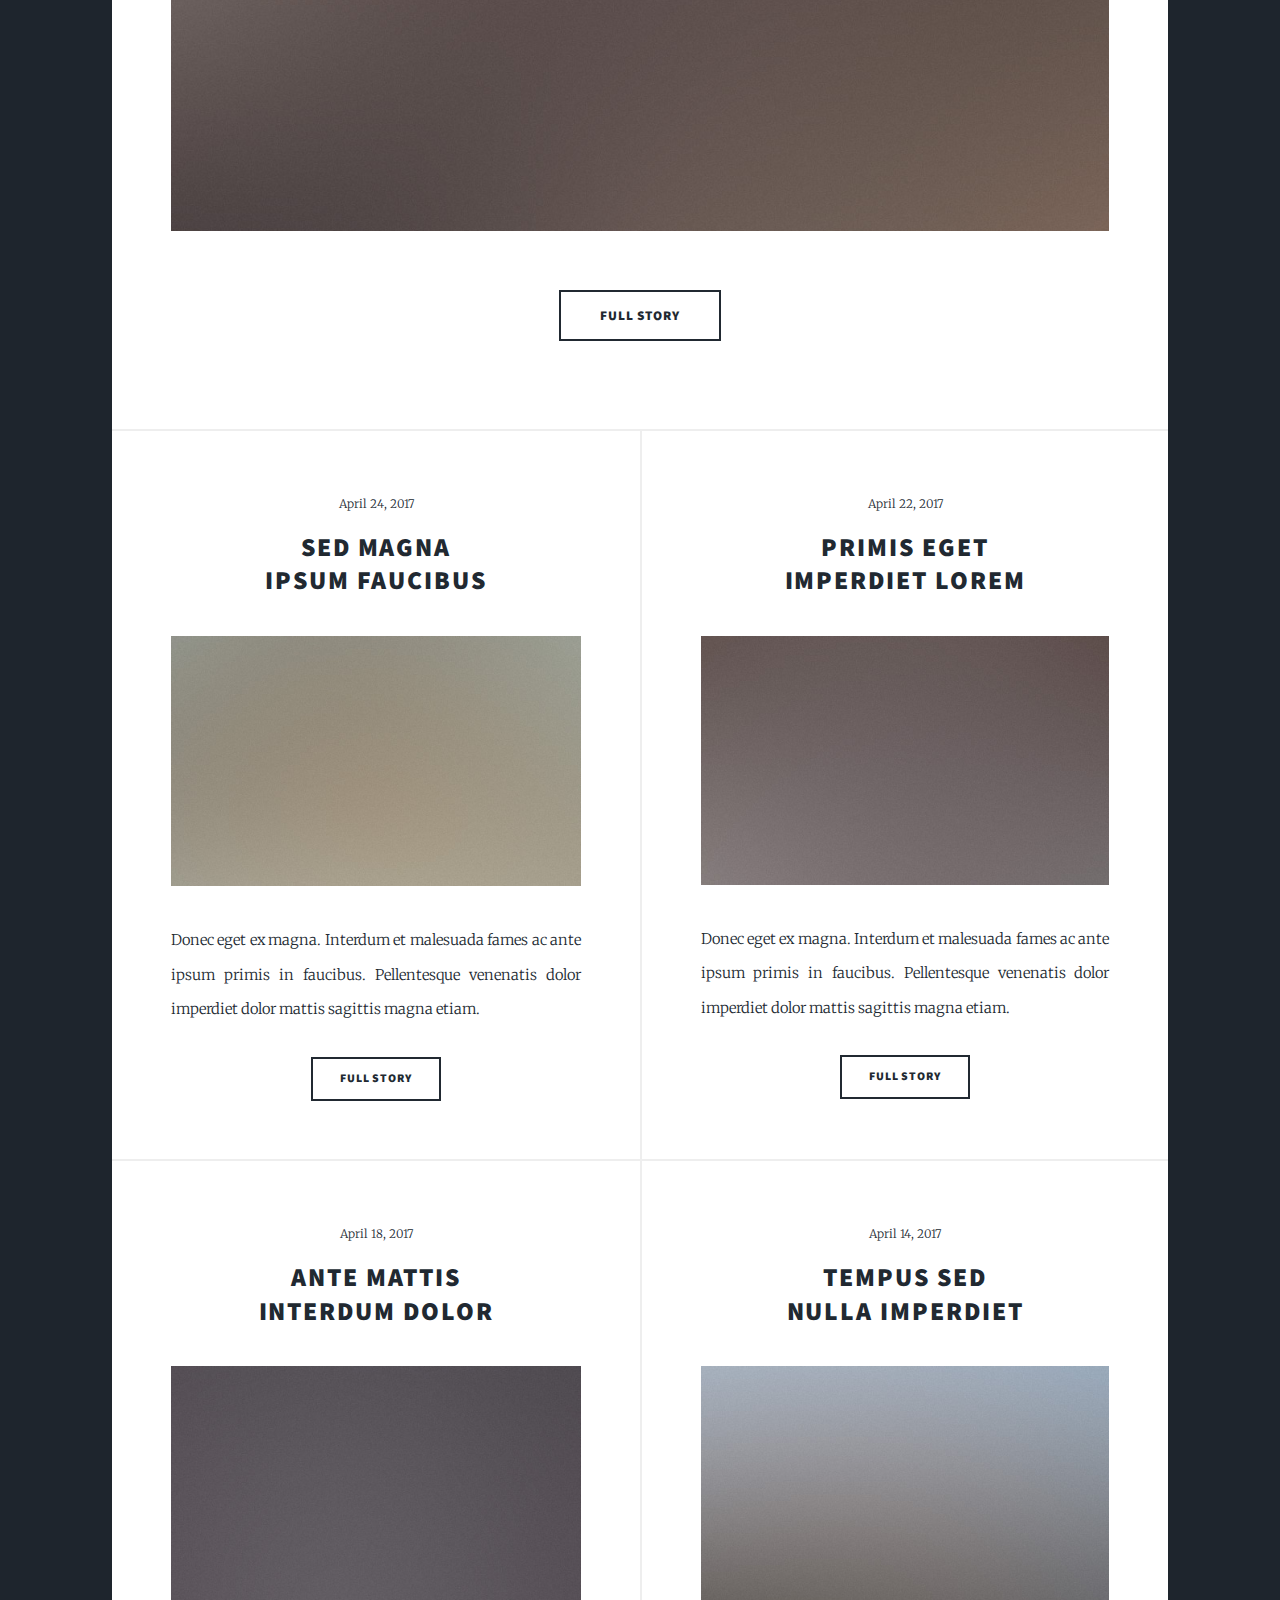
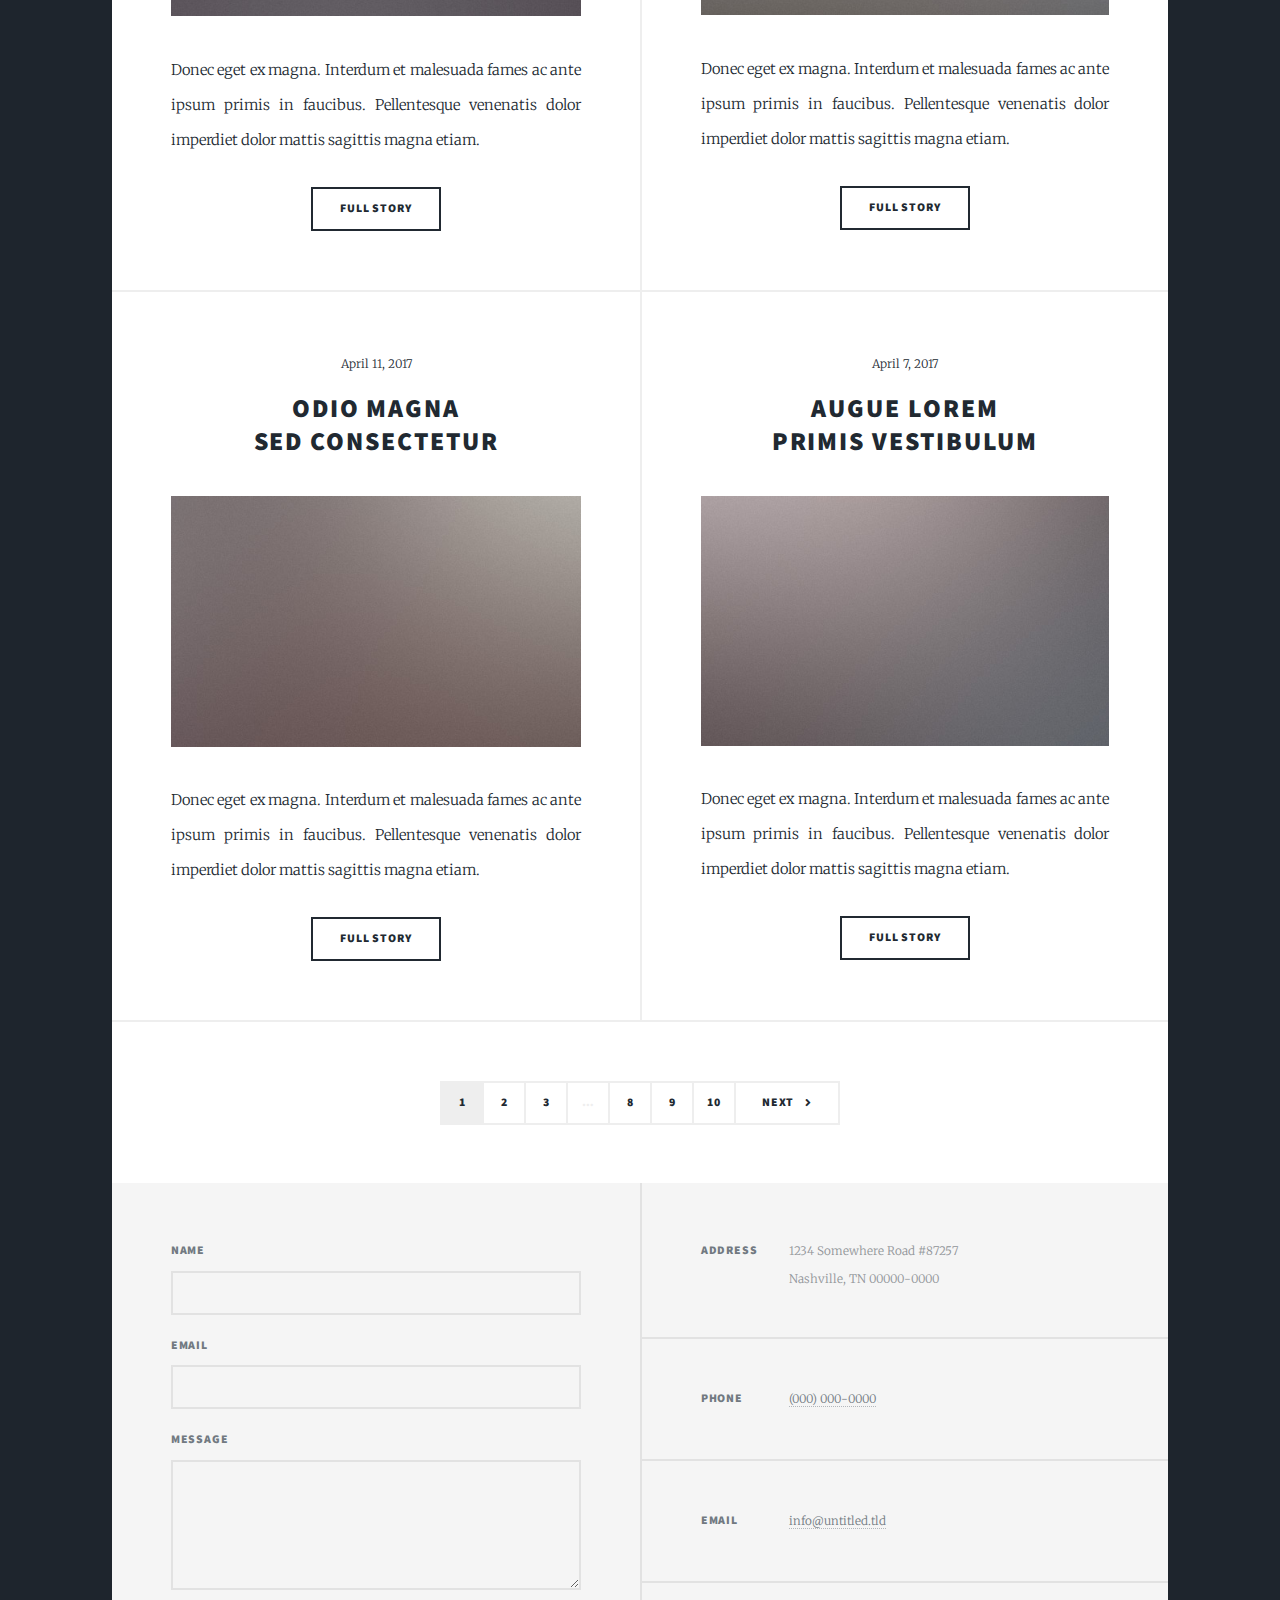
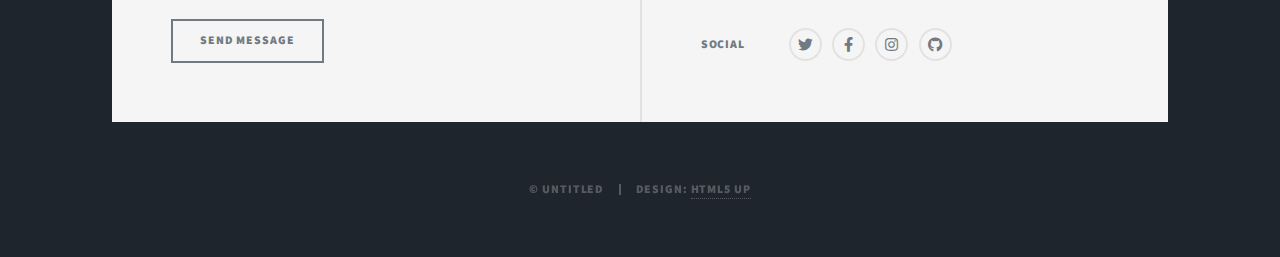
==== commit 500ed73f: "change" ====
--- a/index.html
+++ b/index.html
@@ -1,13 +1,12 @@
 <!DOCTYPE HTML>
 <!--
-	Credit: 
-	Solid State by HTML5 UP
+	Massively by HTML5 UP
 	html5up.net | @ajlkn
 	Free for personal and commercial use under the CCA 3.0 license (html5up.net/license)
 -->
-<html lang="en-DE">
+<html>
 	<head>
-		<title>Samuel Mietke - Home</title>
+		<title>Massively by HTML5 UP</title>
 		<meta charset="utf-8" />
 		<meta name="viewport" content="width=device-width, initial-scale=1, user-scalable=no" />
 		<link rel="stylesheet" href="assets/css/main.css" />
@@ -15,135 +14,212 @@
 	</head>
 	<body class="is-preload">
 
-		<!-- Page Wrapper -->
-			<div id="page-wrapper">
+		<!-- Wrapper -->
+			<div id="wrapper" class="fade-in">
+
+				<!-- Intro -->
+					<div id="intro">
+						<h1>This is<br />
+						Massively</h1>
+						<p>A free, fully responsive HTML5 + CSS3 site template designed by <a href="https://twitter.com/ajlkn">@ajlkn</a> for <a href="https://html5up.net">HTML5 UP</a><br />
+						and released for free under the <a href="https://html5up.net/license">Creative Commons license</a>.</p>
+						<ul class="actions">
+							<li><a href="#header" class="button icon solid solo fa-arrow-down scrolly">Continue</a></li>
+						</ul>
+					</div>
 
 				<!-- Header -->
-					<header id="header" class="alt">
-						<h1><a href="index.html">Samuel Mietke - Home</a></h1>
-						<nav>
-							<a href="#menu">Menu</a>
-						</nav>
+					<header id="header">
+						<a href="index.html" class="logo">Massively</a>
 					</header>
 
-				<!-- Menu -->
-					<nav id="menu">
-						<div class="inner">
-							<h2>Menu</h2>
-							<ul class="links">
-								<li><a href="index.html" style="color:gray">Home</a></li>
-								<li><a href="aboutme.html">About me</a></li>
-								<li><a href="generic.html">Generic</a></li>
-								<li><a href="elements.html">Elements</a></li>
-							</ul>
-							<a href="#" class="close">Close</a>
-						</div>
+				<!-- Nav -->
+					<nav id="nav">
+						<ul class="links">
+							<li class="active"><a href="index.html">This is Massively</a></li>
+							<li><a href="generic.html">Generic Page</a></li>
+							<li><a href="elements.html">Elements Reference</a></li>
+						</ul>
+						<ul class="icons">
+							<li><a href="#" class="icon brands fa-twitter"><span class="label">Twitter</span></a></li>
+							<li><a href="#" class="icon brands fa-facebook-f"><span class="label">Facebook</span></a></li>
+							<li><a href="#" class="icon brands fa-instagram"><span class="label">Instagram</span></a></li>
+							<li><a href="#" class="icon brands fa-github"><span class="label">GitHub</span></a></li>
+						</ul>
 					</nav>
 
-				<!-- Banner -->
-					<section id="banner">
-						<div class="inner"; style="margin-top: 10em">
-							<h2>Hi, my name is Samuel</h2>
-							<p>Welcome to my portfolio (WIP)</p>
-						</div>
-					</section>
-
-				<!-- Wrapper -->
-					<section id="wrapper">
-
-						<!-- One -->
-							<section id="one" class="wrapper spotlight style1">
-								<div class="inner">
-									<a href="#" class="image"><img src="images/pic01.jpg" alt="" /></a>
-									<div class="content">
-										<h2 class="major">About me</h2>
-										<p>Click here to find my <b>Web CV</b> and <b>Video CV</b> as well as further information about me.</p>
-										<a href="#" class="special">Learn more</a>
+				<!-- Main -->
+					<div id="main">
+
+						<!-- Featured Post -->
+							<article class="post featured">
+								<header class="major">
+									<span class="date">April 25, 2017</span>
+									<h2><a href="#">And this is a<br />
+									massive headline</a></h2>
+									<p>Aenean ornare velit lacus varius enim ullamcorper proin aliquam<br />
+									facilisis ante sed etiam magna interdum congue. Lorem ipsum dolor<br />
+									amet nullam sed etiam veroeros.</p>
+								</header>
+								<a href="#" class="image main"><img src="images/pic01.jpg" alt="" /></a>
+								<ul class="actions special">
+									<li><a href="#" class="button large">Full Story</a></li>
+								</ul>
+							</article>
+
+						<!-- Posts -->
+							<section class="posts">
+								<article>
+									<header>
+										<span class="date">April 24, 2017</span>
+										<h2><a href="#">Sed magna<br />
+										ipsum faucibus</a></h2>
+									</header>
+									<a href="#" class="image fit"><img src="images/pic02.jpg" alt="" /></a>
+									<p>Donec eget ex magna. Interdum et malesuada fames ac ante ipsum primis in faucibus. Pellentesque venenatis dolor imperdiet dolor mattis sagittis magna etiam.</p>
+									<ul class="actions special">
+										<li><a href="#" class="button">Full Story</a></li>
+									</ul>
+								</article>
+								<article>
+									<header>
+										<span class="date">April 22, 2017</span>
+										<h2><a href="#">Primis eget<br />
+										imperdiet lorem</a></h2>
+									</header>
+									<a href="#" class="image fit"><img src="images/pic03.jpg" alt="" /></a>
+									<p>Donec eget ex magna. Interdum et malesuada fames ac ante ipsum primis in faucibus. Pellentesque venenatis dolor imperdiet dolor mattis sagittis magna etiam.</p>
+									<ul class="actions special">
+										<li><a href="#" class="button">Full Story</a></li>
+									</ul>
+								</article>
+								<article>
+									<header>
+										<span class="date">April 18, 2017</span>
+										<h2><a href="#">Ante mattis<br />
+										interdum dolor</a></h2>
+									</header>
+									<a href="#" class="image fit"><img src="images/pic04.jpg" alt="" /></a>
+									<p>Donec eget ex magna. Interdum et malesuada fames ac ante ipsum primis in faucibus. Pellentesque venenatis dolor imperdiet dolor mattis sagittis magna etiam.</p>
+									<ul class="actions special">
+										<li><a href="#" class="button">Full Story</a></li>
+									</ul>
+								</article>
+								<article>
+									<header>
+										<span class="date">April 14, 2017</span>
+										<h2><a href="#">Tempus sed<br />
+										nulla imperdiet</a></h2>
+									</header>
+									<a href="#" class="image fit"><img src="images/pic05.jpg" alt="" /></a>
+									<p>Donec eget ex magna. Interdum et malesuada fames ac ante ipsum primis in faucibus. Pellentesque venenatis dolor imperdiet dolor mattis sagittis magna etiam.</p>
+									<ul class="actions special">
+										<li><a href="#" class="button">Full Story</a></li>
+									</ul>
+								</article>
+								<article>
+									<header>
+										<span class="date">April 11, 2017</span>
+										<h2><a href="#">Odio magna<br />
+										sed consectetur</a></h2>
+									</header>
+									<a href="#" class="image fit"><img src="images/pic06.jpg" alt="" /></a>
+									<p>Donec eget ex magna. Interdum et malesuada fames ac ante ipsum primis in faucibus. Pellentesque venenatis dolor imperdiet dolor mattis sagittis magna etiam.</p>
+									<ul class="actions special">
+										<li><a href="#" class="button">Full Story</a></li>
+									</ul>
+								</article>
+								<article>
+									<header>
+										<span class="date">April 7, 2017</span>
+										<h2><a href="#">Augue lorem<br />
+										primis vestibulum</a></h2>
+									</header>
+									<a href="#" class="image fit"><img src="images/pic07.jpg" alt="" /></a>
+									<p>Donec eget ex magna. Interdum et malesuada fames ac ante ipsum primis in faucibus. Pellentesque venenatis dolor imperdiet dolor mattis sagittis magna etiam.</p>
+									<ul class="actions special">
+										<li><a href="#" class="button">Full Story</a></li>
+									</ul>
+								</article>
+							</section>
+
+						<!-- Footer -->
+							<footer>
+								<div class="pagination">
+									<!--<a href="#" class="previous">Prev</a>-->
+									<a href="#" class="page active">1</a>
+									<a href="#" class="page">2</a>
+									<a href="#" class="page">3</a>
+									<span class="extra">&hellip;</span>
+									<a href="#" class="page">8</a>
+									<a href="#" class="page">9</a>
+									<a href="#" class="page">10</a>
+									<a href="#" class="next">Next</a>
+								</div>
+							</footer>
+
+					</div>
+
+				<!-- Footer -->
+					<footer id="footer">
+						<section>
+							<form method="post" action="#">
+								<div class="fields">
+									<div class="field">
+										<label for="name">Name</label>
+										<input type="text" name="name" id="name" />
+									</div>
+									<div class="field">
+										<label for="email">Email</label>
+										<input type="text" name="email" id="email" />
+									</div>
+									<div class="field">
+										<label for="message">Message</label>
+										<textarea name="message" id="message" rows="3"></textarea>
 									</div>
 								</div>
-							</section>
-
-						<!-- Two -->
-							<section id="two" class="wrapper alt spotlight style2">
-								<div class="inner">
-									<a href="#" class="image"><img src="images/pic02.jpg" alt="" /></a>
-									<div class="content">
-										<h2 class="major">Photography</h2>
-										<p>Lorem ipsum dolor sit amet, etiam lorem adipiscing elit. Cras turpis ante, nullam sit amet turpis non, sollicitudin posuere urna. Mauris id tellus arcu. Nunc vehicula id nulla dignissim dapibus. Nullam ultrices, neque et faucibus viverra, ex nulla cursus.</p>
-										<a href="#" class="special">Learn more</a>
-									</div>
-								</div>
-							</section>
-
-						<!-- Three -->
-							<section id="three" class="wrapper spotlight style3">
-								<div class="inner">
-									<a href="#" class="image"><img src="images/pic03.jpg" alt="" /></a>
-									<div class="content">
-										<h2 class="major">about me</h2>
-										<p>In this section you will find information about me and my experiences, as well as my CV.</p>
-										<a href="#" class="special">Learn more</a>
-									</div>
-								</div>
-							</section>
-
-						<!-- Four -->
-							<section id="four" class="wrapper alt style1">
-								<div class="inner">
-									<h2 class="major">Vitae phasellus</h2>
-									<p>Cras mattis ante fermentum, malesuada neque vitae, eleifend erat. Phasellus non pulvinar erat. Fusce tincidunt, nisl eget mattis egestas, purus ipsum consequat orci, sit amet lobortis lorem lacus in tellus. Sed ac elementum arcu. Quisque placerat auctor laoreet.</p>
-									<section class="features">
-										<article>
-											<a href="#" class="image"><img src="images/pic04.jpg" alt="" /></a>
-											<h3 class="major">Sed feugiat lorem</h3>
-											<p>Lorem ipsum dolor sit amet, consectetur adipiscing vehicula id nulla dignissim dapibus ultrices.</p>
-											<a href="#" class="special">Learn more</a>
-										</article>
-										<article>
-											<a href="#" class="image"><img src="images/pic05.jpg" alt="" /></a>
-											<h3 class="major">Nisl placerat</h3>
-											<p>Lorem ipsum dolor sit amet, consectetur adipiscing vehicula id nulla dignissim dapibus ultrices.</p>
-											<a href="#" class="special">Learn more</a>
-										</article>
-										<article>
-											<a href="#" class="image"><img src="images/pic06.jpg" alt="" /></a>
-											<h3 class="major">Ante fermentum</h3>
-											<p>Lorem ipsum dolor sit amet, consectetur adipiscing vehicula id nulla dignissim dapibus ultrices.</p>
-											<a href="#" class="special">Learn more</a>
-										</article>
-										<article>
-											<a href="#" class="image"><img src="images/pic07.jpg" alt="" /></a>
-											<h3 class="major">Fusce consequat</h3>
-											<p>Lorem ipsum dolor sit amet, consectetur adipiscing vehicula id nulla dignissim dapibus ultrices.</p>
-											<a href="#" class="special">Learn more</a>
-										</article>
-									</section>
-								</div>
-							</section>
-
-					</section>
-
-				<!-- Footer -->
-					<section id="footer">
-						<div class="inner">
-							<h2 class="major">Get in touch</h2>
-							<p>Feel free to contact me via the following channels. I will respond as soon as I see your message.</p>
-							<ul class="contact">
-								<li class="icon solid fa-envelope"><a href="#">workinprogress@nothing.wip</a></li>
-								<li class="icon brands fa-linkedin"><a href="https://www.linkedin.com/in/samuel-mietke/">linkedin.com/samuel-mietke</a></li>
-								<li class="icon brands fa-github"><a href="https://github.com/SamuelMie">github.com/SamuelMie</a></li>
-							</ul>
-							<ul class="copyright">
-								<li>Samuel Mietke</li><li>Credit for the Design: <a href="http://html5up.net">HTML5 UP</a></li>
-							</ul>
-						</div>
-					</section>
+								<ul class="actions">
+									<li><input type="submit" value="Send Message" /></li>
+								</ul>
+							</form>
+						</section>
+						<section class="split contact">
+							<section class="alt">
+								<h3>Address</h3>
+								<p>1234 Somewhere Road #87257<br />
+								Nashville, TN 00000-0000</p>
+							</section>
+							<section>
+								<h3>Phone</h3>
+								<p><a href="#">(000) 000-0000</a></p>
+							</section>
+							<section>
+								<h3>Email</h3>
+								<p><a href="#">info@untitled.tld</a></p>
+							</section>
+							<section>
+								<h3>Social</h3>
+								<ul class="icons alt">
+									<li><a href="#" class="icon brands alt fa-twitter"><span class="label">Twitter</span></a></li>
+									<li><a href="#" class="icon brands alt fa-facebook-f"><span class="label">Facebook</span></a></li>
+									<li><a href="#" class="icon brands alt fa-instagram"><span class="label">Instagram</span></a></li>
+									<li><a href="#" class="icon brands alt fa-github"><span class="label">GitHub</span></a></li>
+								</ul>
+							</section>
+						</section>
+					</footer>
+
+				<!-- Copyright -->
+					<div id="copyright">
+						<ul><li>&copy; Untitled</li><li>Design: <a href="https://html5up.net">HTML5 UP</a></li></ul>
+					</div>
 
 			</div>
 
 		<!-- Scripts -->
 			<script src="assets/js/jquery.min.js"></script>
 			<script src="assets/js/jquery.scrollex.min.js"></script>
+			<script src="assets/js/jquery.scrolly.min.js"></script>
 			<script src="assets/js/browser.min.js"></script>
 			<script src="assets/js/breakpoints.min.js"></script>
 			<script src="assets/js/util.js"></script>
--- a/assets/css/main.css
+++ b/assets/css/main.css
@@ -1,10 +1,10 @@
 @import url(fontawesome-all.min.css);
-@import url("https://fonts.googleapis.com/css?family=Raleway:200,700|Source+Sans+Pro:300,600,300italic,600italic");
-
-/*
-	Solid State by HTML5 UP
-	html5up.net | @ajlkn
-	Free for personal and commercial use under the CCA 3.0 license (html5up.net/license)
+@import url("https://fonts.googleapis.com/css?family=Merriweather:300,700,300italic,700italic|Source+Sans+Pro:900");
+
+/*
+	Massively by HTML5 UP
+	html5up.net | @ajlkn
+	Free for personal and commercial use under the CCA 3.0 license (html5up.net/license)
 */
 
 html, body, div, span, applet, object,
@@ -99,14 +99,7 @@
 	}
 
 	body {
-		background-color: #2e3141;
-		background-image: linear-gradient(to top, rgba(46, 49, 65, 0.8), rgba(46, 49, 65, 0.8)), url("../../images/bg.jpg");
-		background-size: auto,- cover;
-		background-attachment: fixed,- fixed;
-		background-position: center,- center;
+		background-color: #1e252d;
 	}
 
 		body.is-preload *, body.is-preload *:before, body.is-preload *:after {
@@ -122,123 +115,59 @@
 
 /* Type */
 
+	html {
+		font-size: 16pt;
+	}
+
+		@media screen and (max-width: 1680px) {
+
+			html {
+				font-size: 12pt;
+			}
+
+		}
+
+		@media screen and (max-width: 1280px) {
+
+			html {
+				font-size: 11pt;
+			}
+
+		}
+
+		@media screen and (max-width: 360px) {
+
+			html {
+				font-size: 10pt;
+			}
+
+		}
+
+	body {
+		color: #212931;
+	}
+
 	body, input, select, textarea {
-		color: #ffffff;
-		font-family: "Source Sans Pro", Helvetica, sans-serif;
-		font-size: 16.5pt;
+		font-family: "Merriweather", Georgia, serif;
 		font-weight: 300;
-		line-height: 1.65;
-	}
-
-		@media screen and (max-width: 1680px) {
-
-			body, input, select, textarea {
-				font-size: 13pt;
-			}
-
-		}
-
-		@media screen and (max-width: 1280px) {
-
-			body, input, select, textarea {
-				font-size: 12pt;
-			}
-
-		}
-
-		@media screen and (max-width: 980px) {
-
-			body, input, select, textarea {
-				font-size: 12pt;
-			}
-
-		}
-
-		@media screen and (max-width: 736px) {
-
-			body, input, select, textarea {
-				font-size: 12pt;
-			}
-
-		}
-
-		@media screen and (max-width: 480px) {
-
-			body, input, select, textarea {
-				font-size: 12pt;
-			}
-
-		}
+		font-size: 1rem;
+		line-height: 2.375;
+	}
 
 	a {
-		-moz-transition: color 0.2s ease-in-out, border-bottom-color 0.2s ease-in-out;
-		-webkit-transition: color 0.2s ease-in-out, border-bottom-color 0.2s ease-in-out;
-		-ms-transition: color 0.2s ease-in-out, border-bottom-color 0.2s ease-in-out;
-		transition: color 0.2s ease-in-out, border-bottom-color 0.2s ease-in-out;
-		border-bottom: dotted 1px rgba(255, 255, 255, 0.35);
-		color: #ffffff;
+		-moz-transition: color 0.2s ease-in-out, background-color 0.2s ease-in-out, border-color 0.2s ease-in-out, box-shadow 0.2s ease-in-out;
+		-webkit-transition: color 0.2s ease-in-out, background-color 0.2s ease-in-out, border-color 0.2s ease-in-out, box-shadow 0.2s ease-in-out;
+		-ms-transition: color 0.2s ease-in-out, background-color 0.2s ease-in-out, border-color 0.2s ease-in-out, box-shadow 0.2s ease-in-out;
+		transition: color 0.2s ease-in-out, background-color 0.2s ease-in-out, border-color 0.2s ease-in-out, box-shadow 0.2s ease-in-out;
+		border-bottom: dotted 1px;
 		text-decoration: none;
 	}
 
 		a:hover {
 			border-bottom-color: transparent;
-			color: #ffffff !important;
-		}
-
-		a.special:not(.button) {
-			text-decoration: none;
-			border-bottom: 0;
-			display: block;
-			font-family: Raleway, Helvetica, sans-serif;
-			font-size: 0.8em;
-			font-weight: 700;
-			letter-spacing: 0.1em;
-			margin: 0 0 2em 0;
-			text-transform: uppercase;
-		}
-
-			a.special:not(.button):before {
-				-moz-osx-font-smoothing: grayscale;
-				-webkit-font-smoothing: antialiased;
-				display: inline-block;
-				font-style: normal;
-				font-variant: normal;
-				text-rendering: auto;
-				line-height: 1;
-				text-transform: none !important;
-				font-family: 'Font Awesome 5 Free';
-				font-weight: 900;
-			}
-
-			a.special:not(.button):before {
-				-moz-transition: background-color 0.2s ease-in-out;
-				-webkit-transition: background-color 0.2s ease-in-out;
-				-ms-transition: background-color 0.2s ease-in-out;
-				transition: background-color 0.2s ease-in-out;
-				border-radius: 100%;
-				border: solid 2px rgba(255, 255, 255, 0.125);
-				content: '\f105';
-				display: inline-block;
-				font-size: 1.25em;
-				height: 2em;
-				line-height: 1.75em;
-				margin-right: 0.85em;
-				text-align: center;
-				text-indent: 0.15em;
-				vertical-align: middle;
-				width: 2em;
-			}
-
-			a.special:not(.button):hover:before {
-				background-color: rgba(255, 255, 255, 0.025);
-			}
-
-			a.special:not(.button):active:before {
-				background-color: rgba(255, 255, 255, 0.075);
-			}
+		}
 
 	strong, b {
-		color: #ffffff;
 		font-weight: 600;
 	}
 
@@ -247,116 +176,103 @@
 	}
 
 	p {
-		margin: 0 0 2em 0;
+		text-align: justify;
+		margin: 0 0 2rem 0;
 	}
 
 	h1, h2, h3, h4, h5, h6 {
-		color: #ffffff;
-		font-family: Raleway, Helvetica, sans-serif;
-		font-weight: 700;
-		letter-spacing: 0.1em;
-		margin: 0 0 1em 0;
+		font-family: "Source Sans Pro", Helvetica, sans-serif;
+		font-weight: 900;
+		line-height: 1.5;
+		letter-spacing: 0.075em;
 		text-transform: uppercase;
+		margin: 0 0 1rem 0;
 	}
 
 		h1 a, h2 a, h3 a, h4 a, h5 a, h6 a {
+			border-bottom: 0;
 			color: inherit;
 			text-decoration: none;
-			border-bottom: 0;
-		}
-
-		h1 span, h2 span, h3 span, h4 span, h5 span, h6 span {
-			font-weight: 200;
-		}
-
-		h1.major, h2.major, h3.major, h4.major, h5.major, h6.major {
-			padding-bottom: 1em;
-			border-bottom: solid 2px rgba(255, 255, 255, 0.125);
-		}
+		}
+
+	h1 {
+		font-size: 4rem;
+		line-height: 1.1;
+		margin: 0 0 2rem 0;
+	}
 
 	h2 {
-		font-size: 1.2em;
+		font-size: 1.75rem;
+		line-height: 1.3;
+		margin: 0 0 1.5rem 0;
 	}
 
 	h3 {
-		font-size: 0.9em;
+		font-size: 1.25rem;
+		margin: 0 0 1.5rem 0;
 	}
 
 	h4 {
-		font-size: 0.7em;
+		font-size: 1rem;
 	}
 
 	h5 {
-		font-size: 0.7em;
+		font-size: 0.9rem;
 	}
 
 	h6 {
-		font-size: 0.7em;
-	}
-
-	@media screen and (max-width: 736px) {
-
-		h2 {
-			font-size: 1em;
-		}
-
-		h3 {
-			font-size: 0.8em;
-		}
-
+		font-size: 0.8rem;
 	}
 
 	sub {
-		font-size: 0.8em;
+		font-size: 0.8rem;
 		position: relative;
-		top: 0.5em;
+		top: 0.5rem;
 	}
 
 	sup {
-		font-size: 0.8em;
+		font-size: 0.8rem;
 		position: relative;
-		top: -0.5em;
+		top: -0.5rem;
 	}
 
 	blockquote {
-		border-left: solid 4px rgba(255, 255, 255, 0.125);
+		border-left: solid 4px;
 		font-style: italic;
-		margin: 0 0 2em 0;
-		padding: 0.5em 0 0.5em 2em;
+		margin: 0 0 2rem 0;
+		padding: 0.5rem 0 0.5rem 2rem;
 	}
 
 	code {
-		background: rgba(255, 255, 255, 0.025);
-		border-radius: 5px;
-		border: solid 2px rgba(255, 255, 255, 0.125);
+		border: solid 2px;
 		font-family: "Courier New", monospace;
-		font-size: 0.9em;
-		margin: 0 0.25em;
-		padding: 0.25em 0.65em;
+		font-size: 0.9rem;
+		margin: 0 0.25rem;
+		padding: 0.25rem 0.65rem;
 	}
 
 	pre {
 		-webkit-overflow-scrolling: touch;
 		font-family: "Courier New", monospace;
-		font-size: 0.9em;
-		margin: 0 0 2em 0;
+		font-size: 0.9rem;
+		margin: 0 0 2rem 0;
 	}
 
 		pre code {
 			display: block;
-			line-height: 1.75em;
-			padding: 1em 1.5em;
+			line-height: 1.75;
+			padding: 1rem 1.5rem;
 			overflow-x: auto;
 		}
 
 	hr {
 		border: 0;
-		border-bottom: solid 2px rgba(255, 255, 255, 0.125);
-		margin: 2.5em 0;
+		border-bottom: solid 2px;
+		margin: 3rem 0;
 	}
 
 		hr.major {
-			margin: 4em 0;
+			margin: 5rem 0;
 		}
 
 	.align-left {
@@ -369,6 +285,41 @@
 
 	.align-right {
 		text-align: right;
+	}
+
+	input, select, textarea {
+		color: #212931;
+	}
+
+	a {
+		color: #212931;
+		border-bottom-color: rgba(33, 41, 49, 0.5);
+	}
+
+		a:hover {
+			border-bottom-color: transparent;
+			color: #18bfef !important;
+		}
+
+	strong, b {
+		color: #212931;
+	}
+
+	h1, h2, h3, h4, h5, h6 {
+		color: #212931;
+	}
+
+	blockquote {
+		border-left-color: #eeeeee;
+	}
+
+	code {
+		background: rgba(220, 220, 220, 0.25);
+		border-color: #eeeeee;
+	}
+
+	hr {
+		border-bottom-color: #eeeeee;
 	}
 
 /* Row */
@@ -514,104 +465,104 @@
 
 		.row.gtr-0 {
 			margin-top: 0;
-			margin-left: 0em;
+			margin-left: 0rem;
 		}
 
 			.row.gtr-0 > * {
-				padding: 0 0 0 0em;
+				padding: 0 0 0 0rem;
 			}
 
 			.row.gtr-0.gtr-uniform {
-				margin-top: 0em;
+				margin-top: 0rem;
 			}
 
 				.row.gtr-0.gtr-uniform > * {
-					padding-top: 0em;
+					padding-top: 0rem;
 				}
 
 		.row.gtr-25 {
 			margin-top: 0;
-			margin-left: -0.4375em;
+			margin-left: -0.375rem;
 		}
 
 			.row.gtr-25 > * {
-				padding: 0 0 0 0.4375em;
+				padding: 0 0 0 0.375rem;
 			}
 
 			.row.gtr-25.gtr-uniform {
-				margin-top: -0.4375em;
+				margin-top: -0.375rem;
 			}
 
 				.row.gtr-25.gtr-uniform > * {
-					padding-top: 0.4375em;
+					padding-top: 0.375rem;
 				}
 
 		.row.gtr-50 {
 			margin-top: 0;
-			margin-left: -0.875em;
+			margin-left: -0.75rem;
 		}
 
 			.row.gtr-50 > * {
-				padding: 0 0 0 0.875em;
+				padding: 0 0 0 0.75rem;
 			}
 
 			.row.gtr-50.gtr-uniform {
-				margin-top: -0.875em;
+				margin-top: -0.75rem;
 			}
 
 				.row.gtr-50.gtr-uniform > * {
-					padding-top: 0.875em;
+					padding-top: 0.75rem;
 				}
 
 		.row {
 			margin-top: 0;
-			margin-left: -1.75em;
+			margin-left: -1.5rem;
 		}
 
 			.row > * {
-				padding: 0 0 0 1.75em;
+				padding: 0 0 0 1.5rem;
 			}
 
 			.row.gtr-uniform {
-				margin-top: -1.75em;
+				margin-top: -1.5rem;
 			}
 
 				.row.gtr-uniform > * {
-					padding-top: 1.75em;
+					padding-top: 1.5rem;
 				}
 
 		.row.gtr-150 {
 			margin-top: 0;
-			margin-left: -2.625em;
+			margin-left: -2.25rem;
 		}
 
 			.row.gtr-150 > * {
-				padding: 0 0 0 2.625em;
+				padding: 0 0 0 2.25rem;
 			}
 
 			.row.gtr-150.gtr-uniform {
-				margin-top: -2.625em;
+				margin-top: -2.25rem;
 			}
 
 				.row.gtr-150.gtr-uniform > * {
-					padding-top: 2.625em;
+					padding-top: 2.25rem;
 				}
 
 		.row.gtr-200 {
 			margin-top: 0;
-			margin-left: -3.5em;
+			margin-left: -3rem;
 		}
 
 			.row.gtr-200 > * {
-				padding: 0 0 0 3.5em;
+				padding: 0 0 0 3rem;
 			}
 
 			.row.gtr-200.gtr-uniform {
-				margin-top: -3.5em;
+				margin-top: -3rem;
 			}
 
 				.row.gtr-200.gtr-uniform > * {
-					padding-top: 3.5em;
+					padding-top: 3rem;
 				}
 
 		@media screen and (max-width: 1680px) {
@@ -757,104 +708,104 @@
 
 				.row.gtr-0 {
 					margin-top: 0;
-					margin-left: 0em;
+					margin-left: 0rem;
 				}
 
 					.row.gtr-0 > * {
-						padding: 0 0 0 0em;
+						padding: 0 0 0 0rem;
 					}
 
 					.row.gtr-0.gtr-uniform {
-						margin-top: 0em;
+						margin-top: 0rem;
 					}
 
 						.row.gtr-0.gtr-uniform > * {
-							padding-top: 0em;
+							padding-top: 0rem;
 						}
 
 				.row.gtr-25 {
 					margin-top: 0;
-					margin-left: -0.4375em;
+					margin-left: -0.375rem;
 				}
 
 					.row.gtr-25 > * {
-						padding: 0 0 0 0.4375em;
+						padding: 0 0 0 0.375rem;
 					}
 
 					.row.gtr-25.gtr-uniform {
-						margin-top: -0.4375em;
+						margin-top: -0.375rem;
 					}
 
 						.row.gtr-25.gtr-uniform > * {
-							padding-top: 0.4375em;
+							padding-top: 0.375rem;
 						}
 
 				.row.gtr-50 {
 					margin-top: 0;
-					margin-left: -0.875em;
+					margin-left: -0.75rem;
 				}
 
 					.row.gtr-50 > * {
-						padding: 0 0 0 0.875em;
+						padding: 0 0 0 0.75rem;
 					}
 
 					.row.gtr-50.gtr-uniform {
-						margin-top: -0.875em;
+						margin-top: -0.75rem;
 					}
 
 						.row.gtr-50.gtr-uniform > * {
-							padding-top: 0.875em;
+							padding-top: 0.75rem;
 						}
 
 				.row {
 					margin-top: 0;
-					margin-left: -1.75em;
+					margin-left: -1.5rem;
 				}
 
 					.row > * {
-						padding: 0 0 0 1.75em;
+						padding: 0 0 0 1.5rem;
 					}
 
 					.row.gtr-uniform {
-						margin-top: -1.75em;
+						margin-top: -1.5rem;
 					}
 
 						.row.gtr-uniform > * {
-							padding-top: 1.75em;
+							padding-top: 1.5rem;
 						}
 
 				.row.gtr-150 {
 					margin-top: 0;
-					margin-left: -2.625em;
+					margin-left: -2.25rem;
 				}
 
 					.row.gtr-150 > * {
-						padding: 0 0 0 2.625em;
+						padding: 0 0 0 2.25rem;
 					}
 
 					.row.gtr-150.gtr-uniform {
-						margin-top: -2.625em;
+						margin-top: -2.25rem;
 					}
 
 						.row.gtr-150.gtr-uniform > * {
-							padding-top: 2.625em;
+							padding-top: 2.25rem;
 						}
 
 				.row.gtr-200 {
 					margin-top: 0;
-					margin-left: -3.5em;
+					margin-left: -3rem;
 				}
 
 					.row.gtr-200 > * {
-						padding: 0 0 0 3.5em;
+						padding: 0 0 0 3rem;
 					}
 
 					.row.gtr-200.gtr-uniform {
-						margin-top: -3.5em;
+						margin-top: -3rem;
 					}
 
 						.row.gtr-200.gtr-uniform > * {
-							padding-top: 3.5em;
+							padding-top: 3rem;
 						}
 
 		}
@@ -1002,104 +953,104 @@
 
 				.row.gtr-0 {
 					margin-top: 0;
-					margin-left: 0em;
+					margin-left: 0rem;
 				}
 
 					.row.gtr-0 > * {
-						padding: 0 0 0 0em;
+						padding: 0 0 0 0rem;
 					}
 
 					.row.gtr-0.gtr-uniform {
-						margin-top: 0em;
+						margin-top: 0rem;
 					}
 
 						.row.gtr-0.gtr-uniform > * {
-							padding-top: 0em;
+							padding-top: 0rem;
 						}
 
 				.row.gtr-25 {
 					margin-top: 0;
-					margin-left: -0.4375em;
+					margin-left: -0.375rem;
 				}
 
 					.row.gtr-25 > * {
-						padding: 0 0 0 0.4375em;
+						padding: 0 0 0 0.375rem;
 					}
 
 					.row.gtr-25.gtr-uniform {
-						margin-top: -0.4375em;
+						margin-top: -0.375rem;
 					}
 
 						.row.gtr-25.gtr-uniform > * {
-							padding-top: 0.4375em;
+							padding-top: 0.375rem;
 						}
 
 				.row.gtr-50 {
 					margin-top: 0;
-					margin-left: -0.875em;
+					margin-left: -0.75rem;
 				}
 
 					.row.gtr-50 > * {
-						padding: 0 0 0 0.875em;
+						padding: 0 0 0 0.75rem;
 					}
 
 					.row.gtr-50.gtr-uniform {
-						margin-top: -0.875em;
+						margin-top: -0.75rem;
 					}
 
 						.row.gtr-50.gtr-uniform > * {
-							padding-top: 0.875em;
+							padding-top: 0.75rem;
 						}
 
 				.row {
 					margin-top: 0;
-					margin-left: -1.75em;
+					margin-left: -1.5rem;
 				}
 
 					.row > * {
-						padding: 0 0 0 1.75em;
+						padding: 0 0 0 1.5rem;
 					}
 
 					.row.gtr-uniform {
-						margin-top: -1.75em;
+						margin-top: -1.5rem;
 					}
 
 						.row.gtr-uniform > * {
-							padding-top: 1.75em;
+							padding-top: 1.5rem;
 						}
 
 				.row.gtr-150 {
 					margin-top: 0;
-					margin-left: -2.625em;
+					margin-left: -2.25rem;
 				}
 
 					.row.gtr-150 > * {
-						padding: 0 0 0 2.625em;
+						padding: 0 0 0 2.25rem;
 					}
 
 					.row.gtr-150.gtr-uniform {
-						margin-top: -2.625em;
+						margin-top: -2.25rem;
 					}
 
 						.row.gtr-150.gtr-uniform > * {
-							padding-top: 2.625em;
+							padding-top: 2.25rem;
 						}
 
 				.row.gtr-200 {
 					margin-top: 0;
-					margin-left: -3.5em;
+					margin-left: -3rem;
 				}
 
 					.row.gtr-200 > * {
-						padding: 0 0 0 3.5em;
+						padding: 0 0 0 3rem;
 					}
 
 					.row.gtr-200.gtr-uniform {
-						margin-top: -3.5em;
+						margin-top: -3rem;
 					}
 
 						.row.gtr-200.gtr-uniform > * {
-							padding-top: 3.5em;
+							padding-top: 3rem;
 						}
 
 		}
@@ -1247,104 +1198,104 @@
 
 				.row.gtr-0 {
 					margin-top: 0;
-					margin-left: 0em;
+					margin-left: 0rem;
 				}
 
 					.row.gtr-0 > * {
-						padding: 0 0 0 0em;
+						padding: 0 0 0 0rem;
 					}
 
 					.row.gtr-0.gtr-uniform {
-						margin-top: 0em;
+						margin-top: 0rem;
 					}
 
 						.row.gtr-0.gtr-uniform > * {
-							padding-top: 0em;
+							padding-top: 0rem;
 						}
 
 				.row.gtr-25 {
 					margin-top: 0;
-					margin-left: -0.4375em;
+					margin-left: -0.375rem;
 				}
 
 					.row.gtr-25 > * {
-						padding: 0 0 0 0.4375em;
+						padding: 0 0 0 0.375rem;
 					}
 
 					.row.gtr-25.gtr-uniform {
-						margin-top: -0.4375em;
+						margin-top: -0.375rem;
 					}
 
 						.row.gtr-25.gtr-uniform > * {
-							padding-top: 0.4375em;
+							padding-top: 0.375rem;
 						}
 
 				.row.gtr-50 {
 					margin-top: 0;
-					margin-left: -0.875em;
+					margin-left: -0.75rem;
 				}
 
 					.row.gtr-50 > * {
-						padding: 0 0 0 0.875em;
+						padding: 0 0 0 0.75rem;
 					}
 
 					.row.gtr-50.gtr-uniform {
-						margin-top: -0.875em;
+						margin-top: -0.75rem;
 					}
 
 						.row.gtr-50.gtr-uniform > * {
-							padding-top: 0.875em;
+							padding-top: 0.75rem;
 						}
 
 				.row {
 					margin-top: 0;
-					margin-left: -1.75em;
+					margin-left: -1.5rem;
 				}
 
 					.row > * {
-						padding: 0 0 0 1.75em;
+						padding: 0 0 0 1.5rem;
 					}
 
 					.row.gtr-uniform {
-						margin-top: -1.75em;
+						margin-top: -1.5rem;
 					}
 
 						.row.gtr-uniform > * {
-							padding-top: 1.75em;
+							padding-top: 1.5rem;
 						}
 
 				.row.gtr-150 {
 					margin-top: 0;
-					margin-left: -2.625em;
+					margin-left: -2.25rem;
 				}
 
 					.row.gtr-150 > * {
-						padding: 0 0 0 2.625em;
+						padding: 0 0 0 2.25rem;
 					}
 
 					.row.gtr-150.gtr-uniform {
-						margin-top: -2.625em;
+						margin-top: -2.25rem;
 					}
 
 						.row.gtr-150.gtr-uniform > * {
-							padding-top: 2.625em;
+							padding-top: 2.25rem;
 						}
 
 				.row.gtr-200 {
 					margin-top: 0;
-					margin-left: -3.5em;
+					margin-left: -3rem;
 				}
 
 					.row.gtr-200 > * {
-						padding: 0 0 0 3.5em;
+						padding: 0 0 0 3rem;
 					}
 
 					.row.gtr-200.gtr-uniform {
-						margin-top: -3.5em;
+						margin-top: -3rem;
 					}
 
 						.row.gtr-200.gtr-uniform > * {
-							padding-top: 3.5em;
+							padding-top: 3rem;
 						}
 
 		}
@@ -1492,104 +1443,104 @@
 
 				.row.gtr-0 {
 					margin-top: 0;
-					margin-left: 0em;
+					margin-left: 0rem;
 				}
 
 					.row.gtr-0 > * {
-						padding: 0 0 0 0em;
+						padding: 0 0 0 0rem;
 					}
 
 					.row.gtr-0.gtr-uniform {
-						margin-top: 0em;
+						margin-top: 0rem;
 					}
 
 						.row.gtr-0.gtr-uniform > * {
-							padding-top: 0em;
+							padding-top: 0rem;
 						}
 
 				.row.gtr-25 {
 					margin-top: 0;
-					margin-left: -0.3125em;
+					margin-left: -0.375rem;
 				}
 
 					.row.gtr-25 > * {
-						padding: 0 0 0 0.3125em;
+						padding: 0 0 0 0.375rem;
 					}
 
 					.row.gtr-25.gtr-uniform {
-						margin-top: -0.3125em;
+						margin-top: -0.375rem;
 					}
 
 						.row.gtr-25.gtr-uniform > * {
-							padding-top: 0.3125em;
+							padding-top: 0.375rem;
 						}
 
 				.row.gtr-50 {
 					margin-top: 0;
-					margin-left: -0.625em;
+					margin-left: -0.75rem;
 				}
 
 					.row.gtr-50 > * {
-						padding: 0 0 0 0.625em;
+						padding: 0 0 0 0.75rem;
 					}
 
 					.row.gtr-50.gtr-uniform {
-						margin-top: -0.625em;
+						margin-top: -0.75rem;
 					}
 
 						.row.gtr-50.gtr-uniform > * {
-							padding-top: 0.625em;
+							padding-top: 0.75rem;
 						}
 
 				.row {
 					margin-top: 0;
-					margin-left: -1.25em;
+					margin-left: -1.5rem;
 				}
 
 					.row > * {
-						padding: 0 0 0 1.25em;
+						padding: 0 0 0 1.5rem;
 					}
 
 					.row.gtr-uniform {
-						margin-top: -1.25em;
+						margin-top: -1.5rem;
 					}
 
 						.row.gtr-uniform > * {
-							padding-top: 1.25em;
+							padding-top: 1.5rem;
 						}
 
 				.row.gtr-150 {
 					margin-top: 0;
-					margin-left: -1.875em;
+					margin-left: -2.25rem;
 				}
 
 					.row.gtr-150 > * {
-						padding: 0 0 0 1.875em;
+						padding: 0 0 0 2.25rem;
 					}
 
 					.row.gtr-150.gtr-uniform {
-						margin-top: -1.875em;
+						margin-top: -2.25rem;
 					}
 
 						.row.gtr-150.gtr-uniform > * {
-							padding-top: 1.875em;
+							padding-top: 2.25rem;
 						}
 
 				.row.gtr-200 {
 					margin-top: 0;
-					margin-left: -2.5em;
+					margin-left: -3rem;
 				}
 
 					.row.gtr-200 > * {
-						padding: 0 0 0 2.5em;
+						padding: 0 0 0 3rem;
 					}
 
 					.row.gtr-200.gtr-uniform {
-						margin-top: -2.5em;
+						margin-top: -3rem;
 					}
 
 						.row.gtr-200.gtr-uniform > * {
-							padding-top: 2.5em;
+							padding-top: 3rem;
 						}
 
 		}
@@ -1737,104 +1688,104 @@
 
 				.row.gtr-0 {
 					margin-top: 0;
-					margin-left: 0em;
+					margin-left: 0rem;
 				}
 
 					.row.gtr-0 > * {
-						padding: 0 0 0 0em;
+						padding: 0 0 0 0rem;
 					}
 
 					.row.gtr-0.gtr-uniform {
-						margin-top: 0em;
+						margin-top: 0rem;
 					}
 
 						.row.gtr-0.gtr-uniform > * {
-							padding-top: 0em;
+							padding-top: 0rem;
 						}
 
 				.row.gtr-25 {
 					margin-top: 0;
-					margin-left: -0.3125em;
+					margin-left: -0.375rem;
 				}
 
 					.row.gtr-25 > * {
-						padding: 0 0 0 0.3125em;
+						padding: 0 0 0 0.375rem;
 					}
 
 					.row.gtr-25.gtr-uniform {
-						margin-top: -0.3125em;
+						margin-top: -0.375rem;
 					}
 
 						.row.gtr-25.gtr-uniform > * {
-							padding-top: 0.3125em;
+							padding-top: 0.375rem;
 						}
 
 				.row.gtr-50 {
 					margin-top: 0;
-					margin-left: -0.625em;
+					margin-left: -0.75rem;
 				}
 
 					.row.gtr-50 > * {
-						padding: 0 0 0 0.625em;
+						padding: 0 0 0 0.75rem;
 					}
 
 					.row.gtr-50.gtr-uniform {
-						margin-top: -0.625em;
+						margin-top: -0.75rem;
 					}
 
 						.row.gtr-50.gtr-uniform > * {
-							padding-top: 0.625em;
+							padding-top: 0.75rem;
 						}
 
 				.row {
 					margin-top: 0;
-					margin-left: -1.25em;
+					margin-left: -1.5rem;
 				}
 
 					.row > * {
-						padding: 0 0 0 1.25em;
+						padding: 0 0 0 1.5rem;
 					}
 
 					.row.gtr-uniform {
-						margin-top: -1.25em;
+						margin-top: -1.5rem;
 					}
 
 						.row.gtr-uniform > * {
-							padding-top: 1.25em;
+							padding-top: 1.5rem;
 						}
 
 				.row.gtr-150 {
 					margin-top: 0;
-					margin-left: -1.875em;
+					margin-left: -2.25rem;
 				}
 
 					.row.gtr-150 > * {
-						padding: 0 0 0 1.875em;
+						padding: 0 0 0 2.25rem;
 					}
 
 					.row.gtr-150.gtr-uniform {
-						margin-top: -1.875em;
+						margin-top: -2.25rem;
 					}
 
 						.row.gtr-150.gtr-uniform > * {
-							padding-top: 1.875em;
+							padding-top: 2.25rem;
 						}
 
 				.row.gtr-200 {
 					margin-top: 0;
-					margin-left: -2.5em;
+					margin-left: -3rem;
 				}
 
 					.row.gtr-200 > * {
-						padding: 0 0 0 2.5em;
+						padding: 0 0 0 3rem;
 					}
 
 					.row.gtr-200.gtr-uniform {
-						margin-top: -2.5em;
+						margin-top: -3rem;
 					}
 
 						.row.gtr-200.gtr-uniform > * {
-							padding-top: 2.5em;
+							padding-top: 3rem;
 						}
 
 		}
@@ -1982,118 +1933,314 @@
 
 				.row.gtr-0 {
 					margin-top: 0;
-					margin-left: 0em;
+					margin-left: 0rem;
 				}
 
 					.row.gtr-0 > * {
-						padding: 0 0 0 0em;
+						padding: 0 0 0 0rem;
 					}
 
 					.row.gtr-0.gtr-uniform {
-						margin-top: 0em;
+						margin-top: 0rem;
 					}
 
 						.row.gtr-0.gtr-uniform > * {
-							padding-top: 0em;
+							padding-top: 0rem;
 						}
 
 				.row.gtr-25 {
 					margin-top: 0;
-					margin-left: -0.3125em;
+					margin-left: -0.375rem;
 				}
 
 					.row.gtr-25 > * {
-						padding: 0 0 0 0.3125em;
+						padding: 0 0 0 0.375rem;
 					}
 
 					.row.gtr-25.gtr-uniform {
-						margin-top: -0.3125em;
+						margin-top: -0.375rem;
 					}
 
 						.row.gtr-25.gtr-uniform > * {
-							padding-top: 0.3125em;
+							padding-top: 0.375rem;
 						}
 
 				.row.gtr-50 {
 					margin-top: 0;
-					margin-left: -0.625em;
+					margin-left: -0.75rem;
 				}
 
 					.row.gtr-50 > * {
-						padding: 0 0 0 0.625em;
+						padding: 0 0 0 0.75rem;
 					}
 
 					.row.gtr-50.gtr-uniform {
-						margin-top: -0.625em;
+						margin-top: -0.75rem;
 					}
 
 						.row.gtr-50.gtr-uniform > * {
-							padding-top: 0.625em;
+							padding-top: 0.75rem;
 						}
 
 				.row {
 					margin-top: 0;
-					margin-left: -1.25em;
+					margin-left: -1.5rem;
 				}
 
 					.row > * {
-						padding: 0 0 0 1.25em;
+						padding: 0 0 0 1.5rem;
 					}
 
 					.row.gtr-uniform {
-						margin-top: -1.25em;
+						margin-top: -1.5rem;
 					}
 
 						.row.gtr-uniform > * {
-							padding-top: 1.25em;
+							padding-top: 1.5rem;
 						}
 
 				.row.gtr-150 {
 					margin-top: 0;
-					margin-left: -1.875em;
+					margin-left: -2.25rem;
 				}
 
 					.row.gtr-150 > * {
-						padding: 0 0 0 1.875em;
+						padding: 0 0 0 2.25rem;
 					}
 
 					.row.gtr-150.gtr-uniform {
-						margin-top: -1.875em;
+						margin-top: -2.25rem;
 					}
 
 						.row.gtr-150.gtr-uniform > * {
-							padding-top: 1.875em;
+							padding-top: 2.25rem;
 						}
 
 				.row.gtr-200 {
 					margin-top: 0;
-					margin-left: -2.5em;
+					margin-left: -3rem;
 				}
 
 					.row.gtr-200 > * {
-						padding: 0 0 0 2.5em;
+						padding: 0 0 0 3rem;
 					}
 
 					.row.gtr-200.gtr-uniform {
-						margin-top: -2.5em;
+						margin-top: -3rem;
 					}
 
 						.row.gtr-200.gtr-uniform > * {
-							padding-top: 2.5em;
+							padding-top: 3rem;
 						}
 
 		}
 
-/* Section/Article */
-
-	section.special, article.special {
+/* Box */
+
+	.box {
+		border: solid 2px;
+		margin-bottom: 2rem;
+		padding: 1.5rem;
+	}
+
+		.box > :last-child,
+		.box > :last-child > :last-child,
+		.box > :last-child > :last-child > :last-child {
+			margin-bottom: 0;
+		}
+
+		.box.alt {
+			border: 0;
+			border-radius: 0;
+			padding: 0;
+		}
+
+	.box {
+		border-color: #eeeeee;
+	}
+
+/* Button */
+
+	input[type="submit"],
+	input[type="reset"],
+	input[type="button"],
+	button,
+	.button {
+		-moz-appearance: none;
+		-webkit-appearance: none;
+		-ms-appearance: none;
+		appearance: none;
+		-moz-transition: background-color 0.2s ease-in-out, box-shadow 0.2s ease-in-out, color 0.2s ease-in-out;
+		-webkit-transition: background-color 0.2s ease-in-out, box-shadow 0.2s ease-in-out, color 0.2s ease-in-out;
+		-ms-transition: background-color 0.2s ease-in-out, box-shadow 0.2s ease-in-out, color 0.2s ease-in-out;
+		transition: background-color 0.2s ease-in-out, box-shadow 0.2s ease-in-out, color 0.2s ease-in-out;
+		border: 0;
+		border-radius: 0;
+		cursor: pointer;
+		display: inline-block;
+		font-family: "Source Sans Pro", Helvetica, sans-serif;
+		font-size: 0.8rem;
+		font-weight: 900;
+		letter-spacing: 0.075em;
+		height: 3rem;
+		line-height: 3rem;
+		padding: 0 2rem;
 		text-align: center;
-	}
+		text-decoration: none;
+		text-transform: uppercase;
+		white-space: nowrap;
+	}
+
+		input[type="submit"].icon:before,
+		input[type="reset"].icon:before,
+		input[type="button"].icon:before,
+		button.icon:before,
+		.button.icon:before {
+			margin-right: 0.5rem;
+		}
+
+		input[type="submit"].icon.solo,
+		input[type="reset"].icon.solo,
+		input[type="button"].icon.solo,
+		button.icon.solo,
+		.button.icon.solo {
+			position: relative;
+			width: 4rem;
+			height: 4rem;
+			line-height: 4rem;
+			border-radius: 4rem;
+			text-indent: 4rem;
+			overflow: hidden;
+			padding: 0;
+			white-space: nowrap;
+		}
+
+			input[type="submit"].icon.solo:before,
+			input[type="reset"].icon.solo:before,
+			input[type="button"].icon.solo:before,
+			button.icon.solo:before,
+			.button.icon.solo:before {
+				position: absolute;
+				display: block;
+				top: 0;
+				left: 0;
+				width: inherit;
+				height: inherit;
+				line-height: inherit;
+				font-size: 1.25rem;
+				margin-right: 0;
+				text-align: center;
+				text-indent: 0;
+			}
+
+		input[type="submit"].fit,
+		input[type="reset"].fit,
+		input[type="button"].fit,
+		button.fit,
+		.button.fit {
+			width: 100%;
+		}
+
+		input[type="submit"].small,
+		input[type="reset"].small,
+		input[type="button"].small,
+		button.small,
+		.button.small {
+			font-size: 0.7rem;
+			height: 2.5rem;
+			line-height: 2.5rem;
+			padding: 0 1.5rem;
+		}
+
+		input[type="submit"].large,
+		input[type="reset"].large,
+		input[type="button"].large,
+		button.large,
+		.button.large {
+			font-size: 0.9rem;
+			height: 3.5rem;
+			line-height: 3.5rem;
+			padding: 0 2.75rem;
+		}
+
+		@media screen and (max-width: 980px) {
+
+			input[type="submit"],
+			input[type="reset"],
+			input[type="button"],
+			button,
+			.button {
+				font-size: 0.9rem;
+				height: 3.25rem;
+				line-height: 3.25rem;
+			}
+
+				input[type="submit"].large,
+				input[type="reset"].large,
+				input[type="button"].large,
+				button.large,
+				.button.large {
+					font-size: 1rem;
+					height: 3.75rem;
+					line-height: 3.75rem;
+				}
+
+		}
+
+		input[type="submit"].disabled, input[type="submit"]:disabled,
+		input[type="reset"].disabled,
+		input[type="reset"]:disabled,
+		input[type="button"].disabled,
+		input[type="button"]:disabled,
+		button.disabled,
+		button:disabled,
+		.button.disabled,
+		.button:disabled {
+			pointer-events: none;
+			opacity: 0.25;
+		}
+
+	input[type="submit"],
+	input[type="reset"],
+	input[type="button"],
+	button,
+	.button {
+		background-color: transparent;
+		box-shadow: inset 0 0 0 2px #212931;
+		color: #212931 !important;
+	}
+
+		input[type="submit"]:hover,
+		input[type="reset"]:hover,
+		input[type="button"]:hover,
+		button:hover,
+		.button:hover {
+			box-shadow: inset 0 0 0 2px #18bfef;
+			color: #18bfef !important;
+		}
+
+		input[type="submit"].primary,
+		input[type="reset"].primary,
+		input[type="button"].primary,
+		button.primary,
+		.button.primary {
+			background-color: #212931;
+			box-shadow: none;
+			color: #ffffff !important;
+		}
+
+			input[type="submit"].primary:hover,
+			input[type="reset"].primary:hover,
+			input[type="button"].primary:hover,
+			button.primary:hover,
+			.button.primary:hover {
+				background-color: #18bfef;
+			}
 
 /* Form */
 
 	form {
-		margin: 0 0 2em 0;
+		margin: 0 0 2rem 0;
 	}
 
 		form > :last-child {
@@ -2109,8 +2256,8 @@
 			-webkit-flex-wrap: wrap;
 			-ms-flex-wrap: wrap;
 			flex-wrap: wrap;
-			width: calc(100% + 3em);
-			margin: -1.5em 0 2em -1.5em;
+			width: calc(100% + 3rem);
+			margin: -1.5rem 0 2rem -1.5rem;
 		}
 
 			form > .fields > .field {
@@ -2122,77 +2269,83 @@
 				-webkit-flex-shrink: 0;
 				-ms-flex-shrink: 0;
 				flex-shrink: 0;
-				padding: 1.5em 0 0 1.5em;
-				width: calc(100% - 1.5em);
+				padding: 1.5rem 0 0 1.5rem;
+				width: calc(100% - 1.5rem);
 			}
 
 				form > .fields > .field.half {
-					width: calc(50% - 0.75em);
+					width: calc(50% - 0.75rem);
 				}
 
 				form > .fields > .field.third {
-					width: calc(100%/3 - 0.5em);
+					width: calc(100%/3 - 0.5rem);
 				}
 
 				form > .fields > .field.quarter {
-					width: calc(25% - 0.375em);
+					width: calc(25% - 0.375rem);
 				}
 
 		@media screen and (max-width: 480px) {
 
 			form > .fields {
-				width: calc(100% + 3em);
-				margin: -1.5em 0 2em -1.5em;
+				width: calc(100% + 3rem);
+				margin: -1.5rem 0 2rem -1.5rem;
 			}
 
 				form > .fields > .field {
-					padding: 1.5em 0 0 1.5em;
-					width: calc(100% - 1.5em);
+					padding: 1.5rem 0 0 1.5rem;
+					width: calc(100% - 1.5rem);
 				}
 
 					form > .fields > .field.half {
-						width: calc(100% - 1.5em);
+						width: calc(100% - 1.5rem);
 					}
 
 					form > .fields > .field.third {
-						width: calc(100% - 1.5em);
+						width: calc(100% - 1.5rem);
 					}
 
 					form > .fields > .field.quarter {
-						width: calc(100% - 1.5em);
+						width: calc(100% - 1.5rem);
 					}
 
 		}
 
 	label {
-		color: #ffffff;
 		display: block;
-		font-family: Raleway, Helvetica, sans-serif;
-		font-size: 0.8em;
-		font-weight: 700;
-		letter-spacing: 0.1em;
-		margin: 0 0 0.7em 0;
+		font-family: "Source Sans Pro", Helvetica, sans-serif;
+		font-weight: 900;
+		line-height: 1.5;
+		letter-spacing: 0.075em;
+		font-size: 0.8rem;
 		text-transform: uppercase;
-	}
+		margin: 0 0 0.75rem 0;
+	}
+
+		@media screen and (max-width: 980px) {
+
+			label {
+				font-size: 0.9rem;
+			}
+
+		}
 
 	input[type="text"],
 	input[type="password"],
 	input[type="email"],
-	input[type="tel"],
 	select,
 	textarea {
 		-moz-appearance: none;
 		-webkit-appearance: none;
 		-ms-appearance: none;
 		appearance: none;
-		background: rgba(255, 255, 255, 0.025);
-		border-radius: 5px;
-		border: none;
-		border: solid 2px rgba(255, 255, 255, 0.125);
+		background: transparent;
+		border-radius: 0;
+		border: solid 2px;
 		color: inherit;
 		display: block;
 		outline: 0;
-		padding: 0 1em;
+		padding: 0 1rem;
 		text-decoration: none;
 		width: 100%;
 	}
@@ -2200,35 +2353,19 @@
 		input[type="text"]:invalid,
 		input[type="password"]:invalid,
 		input[type="email"]:invalid,
-		input[type="tel"]:invalid,
 		select:invalid,
 		textarea:invalid {
 			box-shadow: none;
 		}
 
-		input[type="text"]:focus,
-		input[type="password"]:focus,
-		input[type="email"]:focus,
-		input[type="tel"]:focus,
-		select:focus,
-		textarea:focus {
-			border-color: #5b6ba6;
-		}
-
 	select {
-		background-image: url("data:image/svg+xml;charset=utf8,%3Csvg xmlns='http://www.w3.org/2000/svg' width='40' height='40' preserveAspectRatio='none' viewBox='0 0 40 40'%3E%3Cpath d='M9.4,12.3l10.4,10.4l10.4-10.4c0.2-0.2,0.5-0.4,0.9-0.4c0.3,0,0.6,0.1,0.9,0.4l3.3,3.3c0.2,0.2,0.4,0.5,0.4,0.9 c0,0.4-0.1,0.6-0.4,0.9L20.7,31.9c-0.2,0.2-0.5,0.4-0.9,0.4c-0.3,0-0.6-0.1-0.9-0.4L4.3,17.3c-0.2-0.2-0.4-0.5-0.4-0.9 c0-0.4,0.1-0.6,0.4-0.9l3.3-3.3c0.2-0.2,0.5-0.4,0.9-0.4S9.1,12.1,9.4,12.3z' fill='rgba(255, 255, 255, 0.125)' /%3E%3C/svg%3E");
 		background-size: 1.25rem;
 		background-repeat: no-repeat;
 		background-position: calc(100% - 1rem) center;
-		height: 2.75em;
-		padding-right: 2.75em;
+		height: 3rem;
+		padding-right: 3rem;
 		text-overflow: ellipsis;
 	}
-
-		select option {
-			color: #ffffff;
-			background: #2e3141;
-		}
 
 		select:focus::-ms-value {
 			background-color: transparent;
@@ -2242,11 +2379,11 @@
 	input[type="password"],
 	input[type="email"],
 	select {
-		height: 2.75em;
+		height: 3rem;
 	}
 
 	textarea {
-		padding: 0.75em 1em;
+		padding: 0.75rem 1rem;
 	}
 
 	input[type="checkbox"],
@@ -2257,25 +2394,24 @@
 		appearance: none;
 		display: block;
 		float: left;
-		margin-right: -2em;
+		margin-right: -2rem;
 		opacity: 0;
-		width: 1em;
+		width: 1rem;
 		z-index: -1;
 	}
 
 		input[type="checkbox"] + label,
 		input[type="radio"] + label {
 			text-decoration: none;
-			color: #ffffff;
 			cursor: pointer;
 			display: inline-block;
-			font-size: 1em;
-			font-family: "Source Sans Pro", Helvetica, sans-serif;
+			font-size: 1rem;
+			letter-spacing: 0;
+			font-family: "Merriweather", Georgia, serif;
 			text-transform: none;
-			letter-spacing: 0;
 			font-weight: 300;
-			padding-left: 2.4em;
-			padding-right: 0.75em;
+			padding-left: 2.8rem;
+			padding-right: 1rem;
 			position: relative;
 		}
 
@@ -2295,36 +2431,27 @@
 
 			input[type="checkbox"] + label:before,
 			input[type="radio"] + label:before {
-				background: rgba(255, 255, 255, 0.025);
-				border-radius: 5px;
-				border: solid 2px rgba(255, 255, 255, 0.125);
+				border-radius: 0;
+				border: solid 2px;
 				content: '';
 				display: inline-block;
-				font-size: 0.8em;
-				height: 2.0625em;
+				font-size: 0.8rem;
+				height: 1.8rem;
 				left: 0;
-				line-height: 2.0625em;
+				line-height: 1.65rem;
 				position: absolute;
 				text-align: center;
-				top: 0;
-				width: 2.0625em;
+				top: -0.125rem;
+				width: 1.8rem;
 			}
 
 		input[type="checkbox"]:checked + label:before,
 		input[type="radio"]:checked + label:before {
-			background: #ffffff;
-			border-color: #ffffff;
 			content: '\f00c';
-			color: #2e3141;
-		}
-
-		input[type="checkbox"]:focus + label:before,
-		input[type="radio"]:focus + label:before {
-			border-color: #4c5c96;
 		}
 
 	input[type="checkbox"] + label:before {
-		border-radius: 5px;
+		border-radius: 0;
 	}
 
 	input[type="radio"] + label:before {
@@ -2332,45 +2459,95 @@
 	}
 
 	::-webkit-input-placeholder {
-		color: rgba(255, 255, 255, 0.35) !important;
 		opacity: 1.0;
 	}
 
 	:-moz-placeholder {
-		color: rgba(255, 255, 255, 0.35) !important;
 		opacity: 1.0;
 	}
 
 	::-moz-placeholder {
-		color: rgba(255, 255, 255, 0.35) !important;
 		opacity: 1.0;
 	}
 
 	:-ms-input-placeholder {
-		color: rgba(255, 255, 255, 0.35) !important;
 		opacity: 1.0;
 	}
 
-/* Box */
-
-	.box {
-		border-radius: 5px;
-		border: solid 2px rgba(255, 255, 255, 0.125);
-		margin-bottom: 2em;
-		padding: 1.5em;
-	}
-
-		.box > :last-child,
-		.box > :last-child > :last-child,
-		.box > :last-child > :last-child > :last-child {
-			margin-bottom: 0;
-		}
-
-		.box.alt {
-			border: 0;
-			border-radius: 0;
-			padding: 0;
-		}
+	label {
+		color: #212931;
+	}
+
+	input[type="text"],
+	input[type="password"],
+	input[type="email"],
+	select,
+	textarea {
+		border-color: #eeeeee;
+	}
+
+		input[type="text"]:focus,
+		input[type="password"]:focus,
+		input[type="email"]:focus,
+		select:focus,
+		textarea:focus {
+			border-color: #18bfef;
+		}
+
+	select {
+		background-image: url("data:image/svg+xml;charset=utf8,%3Csvg xmlns='http://www.w3.org/2000/svg' width='40' height='40' preserveAspectRatio='none' viewBox='0 0 40 40'%3E%3Cpath d='M9.4,12.3l10.4,10.4l10.4-10.4c0.2-0.2,0.5-0.4,0.9-0.4c0.3,0,0.6,0.1,0.9,0.4l3.3,3.3c0.2,0.2,0.4,0.5,0.4,0.9 c0,0.4-0.1,0.6-0.4,0.9L20.7,31.9c-0.2,0.2-0.5,0.4-0.9,0.4c-0.3,0-0.6-0.1-0.9-0.4L4.3,17.3c-0.2-0.2-0.4-0.5-0.4-0.9 c0-0.4,0.1-0.6,0.4-0.9l3.3-3.3c0.2-0.2,0.5-0.4,0.9-0.4S9.1,12.1,9.4,12.3z' fill='%23eeeeee' /%3E%3C/svg%3E");
+	}
+
+		select option {
+			background-color: #ffffff;
+			color: #212931;
+		}
+
+	.select-wrapper:before {
+		color: #eeeeee;
+	}
+
+	input[type="checkbox"] + label,
+	input[type="radio"] + label {
+		color: #212931;
+	}
+
+		input[type="checkbox"] + label:before,
+		input[type="radio"] + label:before {
+			border-color: #eeeeee;
+		}
+
+	input[type="checkbox"]:checked + label:before,
+	input[type="radio"]:checked + label:before {
+		background-color: #212931;
+		border-color: #212931;
+		color: #ffffff;
+	}
+
+	input[type="checkbox"]:focus + label:before,
+	input[type="radio"]:focus + label:before {
+		border-color: #18bfef;
+	}
+
+	::-webkit-input-placeholder {
+		color: #909498 !important;
+	}
+
+	:-moz-placeholder {
+		color: #909498 !important;
+	}
+
+	::-moz-placeholder {
+		color: #909498 !important;
+	}
+
+	:-ms-input-placeholder {
+		color: #909498 !important;
+	}
+
+	.formerize-placeholder {
+		color: #909498 !important;
+	}
 
 /* Icon */
 
@@ -2412,14 +2589,12 @@
 /* Image */
 
 	.image {
-		border-radius: 5px;
 		border: 0;
 		display: inline-block;
 		position: relative;
 	}
 
 		.image img {
-			border-radius: 5px;
 			display: block;
 		}
 
@@ -2433,21 +2608,25 @@
 
 		.image.left {
 			float: left;
-			padding: 0 1.5em 1em 0;
-			top: 0.25em;
+			margin: 0 2rem 2rem 0;
+			top: 0.75rem;
 		}
 
 		.image.right {
 			float: right;
-			padding: 0 0 1em 1.5em;
-			top: 0.25em;
+			margin: 0 0 2rem 2rem;
+			top: 0.75rem;
 		}
 
 		.image.fit {
 			display: block;
-			margin: 0 0 2em 0;
+			margin: 2.5rem 0;
 			width: 100%;
 		}
+
+			.image.fit:first-child {
+				margin-top: 0;
+			}
 
 			.image.fit img {
 				width: 100%;
@@ -2455,63 +2634,46 @@
 
 		.image.main {
 			display: block;
-			margin: 0 0 3em 0;
+			margin: 4rem 0;
 			width: 100%;
 		}
+
+			.image.main:first-child {
+				margin-top: 0;
+			}
 
 			.image.main img {
 				width: 100%;
 			}
 
-/* List */
-
-	ol {
-		list-style: decimal;
-		margin: 0 0 2em 0;
-		padding-left: 1.25em;
-	}
-
-		ol li {
-			padding-left: 0.25em;
-		}
-
-	ul {
-		list-style: disc;
-		margin: 0 0 2em 0;
-		padding-left: 1em;
-	}
-
-		ul li {
-			padding-left: 0.5em;
-		}
-
-		ul.alt {
-			list-style: none;
-			padding-left: 0;
-		}
-
-			ul.alt li {
-				border-top: solid 1px rgba(255, 255, 255, 0.125);
-				padding: 0.5em 0;
-			}
-
-				ul.alt li:first-child {
-					border-top: 0;
-					padding-top: 0;
-				}
-
-	dl {
-		margin: 0 0 2em 0;
-	}
-
-		dl dt {
-			display: block;
-			font-weight: 600;
-			margin: 0 0 1em 0;
-		}
-
-		dl dd {
-			margin-left: 2em;
+		@media screen and (max-width: 736px) {
+
+			.image.fit {
+				margin: 2rem 0;
+			}
+
+			.image.main {
+				margin: 2rem 0;
+			}
+
+		}
+
+	a.image {
+		overflow: hidden;
+	}
+
+		a.image img {
+			-moz-transition: -moz-transform 0.2s ease-out;
+			-webkit-transition: -webkit-transform 0.2s ease-out;
+			-ms-transition: -ms-transform 0.2s ease-out;
+			transition: transform 0.2s ease-out;
+		}
+
+		a.image:hover img {
+			-moz-transform: scale(1.05);
+			-webkit-transform: scale(1.05);
+			-ms-transform: scale(1.05);
+			transform: scale(1.05);
 		}
 
 /* Actions */
@@ -2523,12 +2685,12 @@
 		display: flex;
 		cursor: default;
 		list-style: none;
-		margin-left: -1em;
+		margin-left: -1rem;
 		padding-left: 0;
 	}
 
 		ul.actions li {
-			padding: 0 0 0 1em;
+			padding: 0 0 0 1rem;
 			vertical-align: middle;
 		}
 
@@ -2554,7 +2716,7 @@
 		}
 
 			ul.actions.stacked li {
-				padding: 1.3em 0 0 0;
+				padding: 1.3rem 0 0 0;
 			}
 
 				ul.actions.stacked li:first-child {
@@ -2562,7 +2724,7 @@
 				}
 
 		ul.actions.fit {
-			width: calc(100% + 1em);
+			width: calc(100% + 1rem);
 		}
 
 			ul.actions.fit li {
@@ -2605,7 +2767,7 @@
 					-webkit-flex-shrink: 1;
 					-ms-flex-shrink: 1;
 					flex-shrink: 1;
-					padding: 1em 0 0 0;
+					padding: 1rem 0 0 0;
 					text-align: center;
 					width: 100%;
 				}
@@ -2646,7 +2808,8 @@
 
 		ul.icons li {
 			display: inline-block;
-			padding: 0 1em 0 0;
+			padding: 0 0.5rem 0 0;
+			vertical-align: middle;
 		}
 
 			ul.icons li:last-child {
@@ -2654,24 +2817,332 @@
 			}
 
 			ul.icons li .icon:before {
-				font-size: 1.25em;
-			}
-
-/* Contact */
-
-	ul.contact {
+				width: 2.25rem;
+				height: 2.25rem;
+				line-height: 2.25rem;
+				display: inline-block;
+				text-align: center;
+				border-radius: 100%;
+				font-size: 1.25rem;
+			}
+
+		ul.icons.alt li .icon:before {
+			-moz-transition: color 0.2s ease-in-out, background-color 0.2s ease-in-out, border-color 0.2s ease-in-out, box-shadow 0.2s ease-in-out;
+			-webkit-transition: color 0.2s ease-in-out, background-color 0.2s ease-in-out, border-color 0.2s ease-in-out, box-shadow 0.2s ease-in-out;
+			-ms-transition: color 0.2s ease-in-out, background-color 0.2s ease-in-out, border-color 0.2s ease-in-out, box-shadow 0.2s ease-in-out;
+			transition: color 0.2s ease-in-out, background-color 0.2s ease-in-out, border-color 0.2s ease-in-out, box-shadow 0.2s ease-in-out;
+			font-size: 1rem;
+		}
+
+/* List */
+
+	ol {
+		list-style: decimal;
+		margin: 0 0 2rem 0;
+		padding-left: 1.25rem;
+	}
+
+		ol li {
+			padding-left: 0.25rem;
+		}
+
+	ul {
+		list-style: disc;
+		margin: 0 0 2rem 0;
+		padding-left: 1rem;
+	}
+
+		ul li {
+			padding-left: 0.5rem;
+		}
+
+		ul.divided {
+			list-style: none;
+			padding-left: 0;
+		}
+
+			ul.divided li {
+				border-top: solid 1px;
+				padding: 0.5rem 0;
+			}
+
+				ul.divided li:first-child {
+					border-top: 0;
+					padding-top: 0;
+				}
+
+	dl {
+		margin: 0 0 2rem 0;
+	}
+
+		dl dt {
+			display: block;
+			font-weight: 600;
+			margin: 0 0 1rem 0;
+		}
+
+		dl dd {
+			margin-left: 2rem;
+		}
+
+	ul.divided li {
+		border-top-color: #eeeeee;
+	}
+
+	ul.icons li a.icon:hover:before {
+		color: #18bfef;
+	}
+
+	ul.icons.alt li .icon:before {
+		box-shadow: inset 0 0 0 2px #eeeeee;
+	}
+
+	ul.icons.alt li a.icon:hover:before {
+		box-shadow: inset 0 0 0 2px #18bfef;
+	}
+
+/* Section/Article */
+
+	section.special, article.special {
+		text-align: center;
+	}
+
+	header {
+		cursor: default;
+	}
+
+		header > .date {
+			display: block;
+			font-size: 0.8rem;
+			height: 1;
+			margin: 0 0 1rem 0;
+			position: relative;
+		}
+
+		header > p {
+			font-style: italic;
+		}
+
+		header > h1 + p {
+			font-size: 1.1rem;
+			margin-top: -0.5rem;
+			line-height: 2;
+		}
+
+		header > h2 + p {
+			font-size: 1rem;
+			margin-top: -0.75rem;
+		}
+
+		header > h3 + p {
+			font-size: 0.9rem;
+			margin-top: -0.75rem;
+		}
+
+		header > h4 + p {
+			font-size: 0.8rem;
+			margin-top: -0.75rem;
+		}
+
+		header.major {
+			margin: 0 0 4rem 0;
+			text-align: center;
+		}
+
+			header.major > :last-child {
+				margin-bottom: 0;
+			}
+
+			header.major > p {
+				margin-top: 0;
+				text-align: center;
+			}
+
+			header.major > .date {
+				font-size: 1rem;
+				margin: 0 0 4rem 0;
+			}
+
+				header.major > .date:before, header.major > .date:after {
+					content: '';
+					display: block;
+					position: absolute;
+					top: 50%;
+					width: calc(50% - 6rem);
+					border-top: solid 2px;
+				}
+
+				header.major > .date:before {
+					left: 0;
+				}
+
+				header.major > .date:after {
+					right: 0;
+				}
+
+		@media screen and (max-width: 980px) {
+
+			header br {
+				display: none;
+			}
+
+		}
+
+		@media screen and (max-width: 736px) {
+
+			header.major {
+				margin: 0 0 2rem 0;
+			}
+
+		}
+
+	header.major .date:before, header.major .date:after {
+		border-top-color: #eeeeee;
+	}
+
+/* Table */
+
+	.table-wrapper {
+		-webkit-overflow-scrolling: touch;
+		overflow-x: auto;
+	}
+
+	table {
+		margin: 0 0 2rem 0;
+		width: 100%;
+	}
+
+		table tbody tr {
+			border: solid 1px;
+			border-left: 0;
+			border-right: 0;
+		}
+
+		table td {
+			padding: 0.75rem 0.75rem;
+		}
+
+		table th {
+			font-family: "Source Sans Pro", Helvetica, sans-serif;
+			font-size: 0.8rem;
+			font-weight: 900;
+			letter-spacing: 0.075em;
+			line-height: 1.5;
+			padding: 0 0.75rem 0.75rem 0.75rem;
+			text-align: left;
+			text-transform: uppercase;
+		}
+
+			@media screen and (max-width: 980px) {
+
+				table th {
+					font-size: 0.9rem;
+				}
+
+			}
+
+		table thead {
+			border-bottom: solid 2px;
+		}
+
+		table tfoot {
+			border-top: solid 2px;
+		}
+
+		table.alt {
+			border-collapse: separate;
+		}
+
+			table.alt tbody tr td {
+				border: solid 1px;
+				border-left-width: 0;
+				border-top-width: 0;
+			}
+
+				table.alt tbody tr td:first-child {
+					border-left-width: 1px;
+				}
+
+			table.alt tbody tr:first-child td {
+				border-top-width: 1px;
+			}
+
+			table.alt thead {
+				border-bottom: 0;
+			}
+
+			table.alt tfoot {
+				border-top: 0;
+			}
+
+	table tbody tr {
+		border-color: #eeeeee;
+	}
+
+		table tbody tr:nth-child(2n + 1) {
+			background-color: rgba(220, 220, 220, 0.25);
+		}
+
+	table th {
+		color: #212931;
+	}
+
+	table thead {
+		border-bottom-color: #eeeeee;
+	}
+
+	table tfoot {
+		border-top-color: #eeeeee;
+	}
+
+	table.alt tbody tr td {
+		border-color: #eeeeee;
+	}
+
+/* Pagination */
+
+	.pagination {
+		display: -moz-inline-flex;
+		display: -webkit-inline-flex;
+		display: -ms-inline-flex;
+		display: inline-flex;
+		-moz-user-select: none;
+		-webkit-user-select: none;
+		-ms-user-select: none;
+		user-select: none;
+		cursor: default;
 		list-style: none;
+		margin: 0 0 2rem 2px;
 		padding: 0;
 	}
 
-		ul.contact li {
+		.pagination a, .pagination span {
+			-moz-transition: background-color 0.2s ease-in-out, border-color 0.2s ease-in-out, box-shadow 0.2s ease-in-out, color 0.2s ease-in-out;
+			-webkit-transition: background-color 0.2s ease-in-out, border-color 0.2s ease-in-out, box-shadow 0.2s ease-in-out, color 0.2s ease-in-out;
+			-ms-transition: background-color 0.2s ease-in-out, border-color 0.2s ease-in-out, box-shadow 0.2s ease-in-out, color 0.2s ease-in-out;
+			transition: background-color 0.2s ease-in-out, border-color 0.2s ease-in-out, box-shadow 0.2s ease-in-out, color 0.2s ease-in-out;
+			border: solid 2px;
+			display: inline-block;
+			font-family: "Source Sans Pro", Helvetica, sans-serif;
+			font-size: 0.8rem;
+			font-weight: 900;
+			height: 3rem;
+			letter-spacing: 0.075em;
+			line-height: calc(3rem - 4px);
+			margin-left: -2px;
+			min-width: 3rem;
+			position: relative;
+			text-align: center;
 			text-decoration: none;
-			margin: 2.5em 0 0 0;
-			padding: 0 0 0 3.25em;
-			position: relative;
-		}
-
-			ul.contact li:before {
+			text-transform: uppercase;
+		}
+
+		.pagination .next, .pagination .previous {
+			text-decoration: none;
+			padding: 0 1.75rem;
+		}
+
+			.pagination .next:before, .pagination .previous:before {
 				-moz-osx-font-smoothing: grayscale;
 				-webkit-font-smoothing: antialiased;
 				display: inline-block;
@@ -2681,561 +3152,140 @@
 				line-height: 1;
 				text-transform: none !important;
 				font-family: 'Font Awesome 5 Free';
-				font-weight: 400;
-			}
-
-			ul.contact li:before {
-				border-radius: 100%;
-				border: solid 2px rgba(255, 255, 255, 0.125);
+				font-weight: 900;
+			}
+
+			.pagination .next:before, .pagination .previous:before {
 				display: inline-block;
-				font-size: 0.8em;
-				height: 2.5em;
-				left: 0;
-				line-height: 2.35em;
-				position: absolute;
-				text-align: center;
-				top: 0;
-				width: 2.5em;
-			}
-
-			ul.contact li:first-child {
-				margin-top: 0;
-			}
-
-		@media screen and (max-width: 736px) {
-
-			ul.contact li {
-				margin: 1.5em 0 0 0;
-			}
-
-		}
-
-/* Pagination */
-
-	ul.pagination {
-		cursor: default;
-		list-style: none;
-		padding-left: 0;
-	}
-
-		ul.pagination li {
-			display: inline-block;
-			padding-left: 0;
-			vertical-align: middle;
-		}
-
-			ul.pagination li > .page {
-				-moz-transition: background-color 0.2s ease-in-out, color 0.2s ease-in-out;
-				-webkit-transition: background-color 0.2s ease-in-out, color 0.2s ease-in-out;
-				-ms-transition: background-color 0.2s ease-in-out, color 0.2s ease-in-out;
-				transition: background-color 0.2s ease-in-out, color 0.2s ease-in-out;
-				border-bottom: 0;
-				border-radius: 5px;
-				display: inline-block;
-				height: 1.5em;
-				line-height: 1.5em;
-				margin: 0 0.125em;
-				min-width: 1.5em;
-				padding: 0 0.5em;
-				text-align: center;
-			}
-
-				ul.pagination li > .page:hover {
-					background-color: rgba(255, 255, 255, 0.025);
-				}
-
-				ul.pagination li > .page.active {
-					background-color: #4c5c96;
-				}
-
-			ul.pagination li:first-child {
-				padding-right: 0.75em;
-			}
-
-			ul.pagination li:last-child {
-				padding-left: 0.75em;
-			}
+				color: inherit !important;
+				line-height: inherit;
+			}
+
+		.pagination .previous:before {
+			content: '\f104';
+			margin-right: 0.9375em;
+		}
+
+		.pagination .next:before {
+			content: '\f105';
+			float: right;
+			margin-left: 0.9375em;
+		}
+
+		@media screen and (max-width: 980px) {
+
+			.pagination a, .pagination span {
+				font-size: 0.9rem;
+			}
+
+		}
 
 		@media screen and (max-width: 480px) {
 
-			ul.pagination li:nth-child(n+2):nth-last-child(n+2) {
+			.pagination .page, .pagination .extra {
 				display: none;
 			}
 
-			ul.pagination li .button {
-				width: 100%;
-			}
-
-			ul.pagination li:first-child {
-				width: calc(50% - 2px);
-				text-align: left;
-				padding-right: 0.325em;
-			}
-
-			ul.pagination li:last-child {
-				width: calc(50% - 2px);
-				text-align: right;
-				padding-left: 0.325em;
-			}
-
-		}
-
-/* Table */
-
-	.table-wrapper {
-		-webkit-overflow-scrolling: touch;
-		overflow-x: auto;
-	}
-
-	table {
-		margin: 0 0 2em 0;
-		width: 100%;
-	}
-
-		table tbody tr {
-			border: solid 1px rgba(255, 255, 255, 0.125);
-			border-left: 0;
-			border-right: 0;
-		}
-
-			table tbody tr:nth-child(2n + 1) {
-				background-color: rgba(255, 255, 255, 0.025);
-			}
-
-		table td {
-			padding: 0.75em 0.75em;
-		}
-
-		table th {
-			color: #ffffff;
-			font-size: 0.9em;
-			font-weight: 600;
-			padding: 0 0.75em 0.75em 0.75em;
-			text-align: left;
-		}
-
-		table thead {
-			border-bottom: solid 2px rgba(255, 255, 255, 0.125);
-		}
-
-		table tfoot {
-			border-top: solid 2px rgba(255, 255, 255, 0.125);
-		}
-
-		table.alt {
-			border-collapse: separate;
-		}
-
-			table.alt tbody tr td {
-				border: solid 1px rgba(255, 255, 255, 0.125);
-				border-left-width: 0;
-				border-top-width: 0;
-			}
-
-				table.alt tbody tr td:first-child {
-					border-left-width: 1px;
-				}
-
-			table.alt tbody tr:first-child td {
-				border-top-width: 1px;
-			}
-
-			table.alt thead {
-				border-bottom: 0;
-			}
-
-			table.alt tfoot {
-				border-top: 0;
-			}
-
-/* Button */
-
-	input[type="submit"],
-	input[type="reset"],
-	input[type="button"],
-	button,
-	.button {
-		-moz-appearance: none;
-		-webkit-appearance: none;
-		-ms-appearance: none;
-		appearance: none;
-		-moz-transition: background-color 0.2s ease-in-out;
-		-webkit-transition: background-color 0.2s ease-in-out;
-		-ms-transition: background-color 0.2s ease-in-out;
-		transition: background-color 0.2s ease-in-out;
-		background-color: transparent;
-		border-radius: 5px;
-		border: 0;
-		box-shadow: inset 0 0 0 2px rgba(255, 255, 255, 0.125);
-		color: #ffffff !important;
-		cursor: pointer;
-		display: inline-block;
-		font-family: Raleway, Helvetica, sans-serif;
-		font-size: 0.8em;
-		font-weight: 700;
-		height: 3.75em;
-		letter-spacing: 0.1em;
-		line-height: 3.75em;
-		padding: 0 2.25em;
-		text-align: center;
-		text-decoration: none;
-		text-transform: uppercase;
-		white-space: nowrap;
-	}
-
-		input[type="submit"]:hover,
-		input[type="reset"]:hover,
-		input[type="button"]:hover,
-		button:hover,
-		.button:hover {
-			background-color: rgba(255, 255, 255, 0.025);
-		}
-
-		input[type="submit"]:active,
-		input[type="reset"]:active,
-		input[type="button"]:active,
-		button:active,
-		.button:active {
-			background-color: rgba(255, 255, 255, 0.075);
-		}
-
-		input[type="submit"].icon:before,
-		input[type="reset"].icon:before,
-		input[type="button"].icon:before,
-		button.icon:before,
-		.button.icon:before {
-			margin-right: 0.5em;
-			color: rgba(255, 255, 255, 0.35);
-		}
-
-		input[type="submit"].primary,
-		input[type="reset"].primary,
-		input[type="button"].primary,
-		button.primary,
-		.button.primary {
-			background-color: #4c5c96;
-			box-shadow: none;
-		}
-
-			input[type="submit"].primary:hover,
-			input[type="reset"].primary:hover,
-			input[type="button"].primary:hover,
-			button.primary:hover,
-			.button.primary:hover {
-				background-color: #53639e;
-			}
-
-			input[type="submit"].primary:active,
-			input[type="reset"].primary:active,
-			input[type="button"].primary:active,
-			button.primary:active,
-			.button.primary:active {
-				background-color: #45558d;
-			}
-
-			input[type="submit"].primary.icon:before,
-			input[type="reset"].primary.icon:before,
-			input[type="button"].primary.icon:before,
-			button.primary.icon:before,
-			.button.primary.icon:before {
-				color: #7985b0;
-			}
-
-		input[type="submit"].fit,
-		input[type="reset"].fit,
-		input[type="button"].fit,
-		button.fit,
-		.button.fit {
+		}
+
+	.pagination a, .pagination span {
+		border-color: #eeeeee;
+	}
+
+	.pagination a {
+		color: #212931 !important;
+	}
+
+		.pagination a:hover {
+			color: #18bfef !important;
+			border-color: #18bfef;
+			z-index: 1;
+		}
+
+			.pagination a:hover + a,
+			.pagination a:hover + span {
+				border-left-color: #18bfef;
+			}
+
+		.pagination a.active {
+			background-color: #eeeeee;
+		}
+
+	.pagination span {
+		color: #eeeeee;
+	}
+
+/* Wrapper */
+
+	#wrapper {
+		-moz-transition: opacity 0.5s ease;
+		-webkit-transition: opacity 0.5s ease;
+		-ms-transition: opacity 0.5s ease;
+		transition: opacity 0.5s ease;
+		position: relative;
+		z-index: 1;
+		overflow: hidden;
+	}
+
+		#wrapper > .bg {
+			position: absolute;
+			top: 0;
+			left: 0;
 			width: 100%;
-		}
-
-		input[type="submit"].small,
-		input[type="reset"].small,
-		input[type="button"].small,
-		button.small,
-		.button.small {
-			font-size: 0.6em;
-		}
-
-		input[type="submit"].large,
-		input[type="reset"].large,
-		input[type="button"].large,
-		button.large,
-		.button.large {
-			font-size: 1em;
-		}
-
-		input[type="submit"].disabled, input[type="submit"]:disabled,
-		input[type="reset"].disabled,
-		input[type="reset"]:disabled,
-		input[type="button"].disabled,
-		input[type="button"]:disabled,
-		button.disabled,
-		button:disabled,
-		.button.disabled,
-		.button:disabled {
-			opacity: 0.25;
-		}
-
-		@media screen and (max-width: 480px) {
-
-			input[type="submit"],
-			input[type="reset"],
-			input[type="button"],
-			button,
-			.button {
-				padding: 0;
-			}
-
-		}
-
-/* Features */
-
-	.features {
-		display: -moz-flex;
-		display: -webkit-flex;
-		display: -ms-flex;
-		display: flex;
-		-moz-flex-wrap: wrap;
-		-webkit-flex-wrap: wrap;
-		-ms-flex-wrap: wrap;
-		flex-wrap: wrap;
-		margin: 0 0 2em 0;
-	}
-
-		.features article {
-			padding: 1.75em 1.75em 0.1em 1.75em ;
-			background-color: #353849;
-			border-radius: 5px;
-			margin: 1.5em 3em 1.5em 0;
-			width: calc(50% - 1.5em);
-		}
-
-			.features article:nth-child(2n) {
-				margin-right: 0;
-			}
-
-			.features article .image {
-				border-radius: 5px 5px 0 0;
-				display: block;
-				margin-bottom: 1.75em;
-				margin-left: -1.75em;
-				margin-top: -1.75em;
-				position: relative;
-				width: calc(100% + 3.5em);
-			}
-
-				.features article .image img {
-					border-radius: 5px 5px 0 0;
-					width: 100%;
-				}
-
-		@media screen and (max-width: 980px) {
-
-			.features article {
-				margin: 1em 2em 1em 0;
-				width: calc(50% - 1em);
-			}
-
-		}
-
-		@media screen and (max-width: 736px) {
-
-			.features article {
-				padding: 1.5em 1.5em 0.1em 1.5em ;
-				margin: 0.875em 1.75em 0.875em 0;
-				width: calc(50% - 0.875em - 1px);
-			}
-
-				.features article .image {
-					margin-bottom: 1.5em;
-					margin-left: -1.5em;
-					margin-top: -1.5em;
-					width: calc(100% + 3em);
-				}
-
-		}
-
-		@media screen and (max-width: 480px) {
-
-			.features {
-				display: block;
-			}
-
-				.features article {
-					width: 100%;
-					margin: 0 0 2em 0 !important;
-				}
-
-		}
-
-/* Header */
-
-	#header {
-		-moz-transition: background-color 0.2s ease-in-out;
-		-webkit-transition: background-color 0.2s ease-in-out;
-		-ms-transition: background-color 0.2s ease-in-out;
-		transition: background-color 0.2s ease-in-out;
-		background-color: rgba(53, 56, 73, 0.95);
-		height: 3.5em;
-		left: 0;
-		line-height: 3.5em;
-		padding: 0 1.25em;
-		position: fixed;
-		top: 0;
-		width: 100%;
-		z-index: 10000;
-	}
-
-		#header h1 {
-			-moz-transition: opacity 0.2s ease-in-out, visibility 0.2s;
-			-webkit-transition: opacity 0.2s ease-in-out, visibility 0.2s;
-			-ms-transition: opacity 0.2s ease-in-out, visibility 0.2s;
-			transition: opacity 0.2s ease-in-out, visibility 0.2s;
-			border-bottom: 0;
-			font-size: 0.8em;
-			margin-bottom: 0;
+			height: 100%;
+			background-color: #212931;
+			background-image: url("../../images/overlay.png"), linear-gradient(0deg, rgba(0, 0, 0, 0.1), rgba(0, 0, 0, 0.1)), url("../../images/bg.jpg");
+			background-size: auto,								auto,														100% auto;
+			background-position: center,								center,														top center;
+			background-repeat: repeat,								no-repeat,													no-repeat;
+			background-attachment: scroll,								scroll,														scroll;
+			z-index: -1;
+		}
+
+			#wrapper > .bg.fixed {
+				position: fixed;
+				width: 100vw;
+				height: 100vh;
+			}
+
+		#wrapper.fade-in:before {
+			pointer-events: none;
+			-moz-transition: opacity 1s ease-in-out;
+			-webkit-transition: opacity 1s ease-in-out;
+			-ms-transition: opacity 1s ease-in-out;
+			transition: opacity 1s ease-in-out;
+			-moz-transition-delay: 0.75s;
+			-webkit-transition-delay: 0.75s;
+			-ms-transition-delay: 0.75s;
+			transition-delay: 0.75s;
+			background: #1e252d;
+			content: '';
+			display: block;
+			height: 100%;
+			left: 0;
+			opacity: 0;
+			position: fixed;
+			top: 0;
+			width: 100%;
+		}
+
+		body.is-preload #wrapper.fade-in:before {
 			opacity: 1;
-			visibility: visible;
-		}
-
-			#header h1 a {
-				border: 0;
-			}
-
-		#header nav {
-			font-family: Raleway, Helvetica, sans-serif;
-			font-size: 0.8em;
-			font-weight: 700;
-			height: 3em;
-			letter-spacing: 0.1em;
-			line-height: 3em;
-			position: absolute;
-			right: 0.7em;
-			text-transform: uppercase;
-			top: 0.7em;
-		}
-
-			#header nav a {
-				border: 0;
-				display: inline-block;
-				padding: 0 1em;
-			}
-
-				#header nav a:before {
-					float: right;
-					margin-left: 0.75em;
-				}
-
-				#header nav a[href="#menu"] {
-					text-decoration: none;
-					-moz-transition: background-color 0.2s ease-in-out;
-					-webkit-transition: background-color 0.2s ease-in-out;
-					-ms-transition: background-color 0.2s ease-in-out;
-					transition: background-color 0.2s ease-in-out;
-					border-radius: 5px;
-					box-shadow: inset 0 0 0 2px rgba(255, 255, 255, 0.125);
-					padding: 0 1.35em;
-				}
-
-					#header nav a[href="#menu"]:before {
-						-moz-osx-font-smoothing: grayscale;
-						-webkit-font-smoothing: antialiased;
-						display: inline-block;
-						font-style: normal;
-						font-variant: normal;
-						text-rendering: auto;
-						line-height: 1;
-						text-transform: none !important;
-						font-family: 'Font Awesome 5 Free';
-						font-weight: 900;
-					}
-
-					#header nav a[href="#menu"]:before {
-						content: '\f0c9';
-						line-height: inherit;
-					}
-
-					#header nav a[href="#menu"]:hover {
-						background-color: rgba(255, 255, 255, 0.025);
-					}
-
-					#header nav a[href="#menu"]:active {
-						background-color: rgba(255, 255, 255, 0.075);
-					}
-
-		#header.alt {
-			background-color: transparent;
-		}
-
-			#header.alt h1 {
-				opacity: 0;
-				visibility: hidden;
-			}
-
-		@media screen and (max-width: 736px) {
-
-			#header {
-				height: 2.75em;
-				line-height: 2.75em;
-			}
-
-				#header nav {
-					top: 0;
-					right: 0;
-					height: inherit;
-					line-height: inherit;
-				}
-
-					#header nav a {
-						height: inherit;
-						line-height: inherit;
-					}
-
-						#header nav a[href="#menu"] {
-							box-shadow: none;
-							padding: 0 1em;
-							border-radius: 0;
-						}
-
-							#header nav a[href="#menu"]:hover, #header nav a[href="#menu"]:active {
-								background-color: inherit;
-							}
-
-		}
-
-		@media screen and (max-width: 480px) {
-
-			#header nav a[href="#menu"] {
-				width: 4em;
-				white-space: nowrap;
-				text-indent: 4em;
-				position: relative;
-			}
-
-				#header nav a[href="#menu"]:before {
-					width: inherit;
-					position: absolute;
-					top: 0;
-					left: 0;
-					text-indent: 0;
-					text-align: right;
-					margin-left: 0;
-					padding-right: 1.25em;
-				}
-
-		}
-
-/* Menu */
-
-	#page-wrapper {
-		-moz-transition: -moz-filter 0.25s ease;
-		-webkit-transition: -webkit-filter 0.25s ease;
-		-ms-transition: -ms-filter 0.25s ease;
-		transition: filter 0.25s ease;
-	}
-
-	#menu {
+		}
+
+		@media screen and (orientation: portrait) {
+
+			#wrapper > .bg {
+				background-size: auto,								auto,														auto 175%;
+			}
+
+		}
+
+/* Intro */
+
+	#intro {
+		color: #ffffff;
+		padding: 8rem 4rem 6rem 4rem ;
 		-moz-align-items: center;
 		-webkit-align-items: center;
 		-ms-align-items: center;
@@ -3244,913 +3294,1396 @@
 		display: -webkit-flex;
 		display: -ms-flex;
 		display: flex;
-		-moz-justify-content: center;
-		-webkit-justify-content: center;
-		-ms-justify-content: center;
-		justify-content: center;
+		-moz-flex-direction: column;
+		-webkit-flex-direction: column;
+		-ms-flex-direction: column;
+		flex-direction: column;
+		-moz-justify-content: -moz-flex-end;
+		-webkit-justify-content: -webkit-flex-end;
+		-ms-justify-content: -ms-flex-end;
+		justify-content: flex-end;
+		-moz-transition: opacity 1s ease, -moz-transform 1s ease;
+		-webkit-transition: opacity 1s ease, -webkit-transform 1s ease;
+		-ms-transition: opacity 1s ease, -ms-transform 1s ease;
+		transition: opacity 1s ease, transform 1s ease;
+		position: relative;
+		cursor: default;
+		text-align: center;
+		z-index: 1;
+		min-height: 100vh;
+	}
+
+		#intro input, #intro select, #intro textarea {
+			color: #ffffff;
+		}
+
+		#intro a {
+			color: #ffffff;
+			border-bottom-color: rgba(255, 255, 255, 0.5);
+		}
+
+			#intro a:hover {
+				border-bottom-color: transparent;
+				color: #18bfef !important;
+			}
+
+		#intro strong, #intro b {
+			color: #ffffff;
+		}
+
+		#intro h1, #intro h2, #intro h3, #intro h4, #intro h5, #intro h6 {
+			color: #ffffff;
+		}
+
+		#intro blockquote {
+			border-left-color: #ffffff;
+		}
+
+		#intro code {
+			background: rgba(255, 255, 255, 0.075);
+			border-color: #ffffff;
+		}
+
+		#intro hr {
+			border-bottom-color: #ffffff;
+		}
+
+		#intro input[type="submit"],
+		#intro input[type="reset"],
+		#intro input[type="button"],
+		#intro button,
+		#intro .button {
+			background-color: transparent;
+			box-shadow: inset 0 0 0 2px #ffffff;
+			color: #ffffff !important;
+		}
+
+			#intro input[type="submit"]:hover,
+			#intro input[type="reset"]:hover,
+			#intro input[type="button"]:hover,
+			#intro button:hover,
+			#intro .button:hover {
+				box-shadow: inset 0 0 0 2px #18bfef;
+				color: #18bfef !important;
+			}
+
+			#intro input[type="submit"].primary,
+			#intro input[type="reset"].primary,
+			#intro input[type="button"].primary,
+			#intro button.primary,
+			#intro .button.primary {
+				background-color: #ffffff;
+				box-shadow: none;
+				color: #1e252d !important;
+			}
+
+				#intro input[type="submit"].primary:hover,
+				#intro input[type="reset"].primary:hover,
+				#intro input[type="button"].primary:hover,
+				#intro button.primary:hover,
+				#intro .button.primary:hover {
+					background-color: #18bfef;
+				}
+
+		#intro h1 {
+			font-size: 5rem;
+			line-height: 1;
+		}
+
+		#intro p {
+			font-size: 1.25rem;
+			font-style: italic;
+			margin-top: -0.25rem;
+			text-align: center;
+		}
+
+		#intro + #header {
+			margin-top: -20rem;
+		}
+
+			#intro + #header .logo {
+				-moz-transform: translateY(2rem);
+				-webkit-transform: translateY(2rem);
+				-ms-transform: translateY(2rem);
+				transform: translateY(2rem);
+				opacity: 0;
+				visibility: hidden;
+			}
+
+		#intro.hidden {
+			pointer-events: none;
+			-moz-transform: translateY(2rem);
+			-webkit-transform: translateY(2rem);
+			-ms-transform: translateY(2rem);
+			transform: translateY(2rem);
+			-moz-transition: opacity 0.5s ease, -moz-transform 0.5s ease, visibility 0.5s;
+			-webkit-transition: opacity 0.5s ease, -webkit-transform 0.5s ease, visibility 0.5s;
+			-ms-transition: opacity 0.5s ease, -ms-transform 0.5s ease, visibility 0.5s;
+			transition: opacity 0.5s ease, transform 0.5s ease, visibility 0.5s;
+			opacity: 0;
+			visibility: hidden;
+		}
+
+			#intro.hidden + #header .logo {
+				-moz-transform: translateY(0);
+				-webkit-transform: translateY(0);
+				-ms-transform: translateY(0);
+				transform: translateY(0);
+				opacity: 1;
+				visibility: visible;
+			}
+
+		body.is-preload #intro {
+			-moz-transform: translateY(2rem);
+			-webkit-transform: translateY(2rem);
+			-ms-transform: translateY(2rem);
+			transform: translateY(2rem);
+			opacity: 0;
+		}
+
+			body.is-preload #intro:not(.hidden) + #header + #nav {
+				-moz-transform: translateY(4rem);
+				-webkit-transform: translateY(4rem);
+				-ms-transform: translateY(4rem);
+				transform: translateY(4rem);
+				opacity: 0;
+			}
+
+		@media screen and (max-width: 980px) {
+
+			#intro {
+				padding: 4rem 4rem 2rem 4rem ;
+				min-height: 90vh;
+			}
+
+				#intro p br {
+					display: none;
+				}
+
+				#intro + #header {
+					margin-top: -14rem;
+				}
+
+		}
+
+		@media screen and (max-width: 736px) {
+
+			#intro {
+				padding: 3rem 2rem 1rem 2rem ;
+				min-height: 80vh;
+			}
+
+				#intro h1 {
+					font-size: 3.25rem;
+					line-height: 1.1;
+					margin-bottom: 1rem;
+				}
+
+				#intro p {
+					font-size: 1rem;
+					margin-top: 0rem;
+				}
+
+				#intro .actions {
+					display: none;
+				}
+
+		}
+
+/* Header */
+
+	#header {
+		color: #ffffff;
+		-moz-align-items: center;
+		-webkit-align-items: center;
+		-ms-align-items: center;
+		align-items: center;
+		display: -moz-flex;
+		display: -webkit-flex;
+		display: -ms-flex;
+		display: flex;
+		-moz-flex-direction: column;
+		-webkit-flex-direction: column;
+		-ms-flex-direction: column;
+		flex-direction: column;
+		-moz-justify-content: -moz-flex-end;
+		-webkit-justify-content: -webkit-flex-end;
+		-ms-justify-content: -ms-flex-end;
+		justify-content: flex-end;
 		pointer-events: none;
-		-moz-transition: opacity 0.35s ease, visibility 0.35s;
-		-webkit-transition: opacity 0.35s ease, visibility 0.35s;
-		-ms-transition: opacity 0.35s ease, visibility 0.35s;
-		transition: opacity 0.35s ease, visibility 0.35s;
 		-moz-user-select: none;
 		-webkit-user-select: none;
 		-ms-user-select: none;
 		user-select: none;
-		-webkit-tap-highlight-color: rgba(0, 0, 0, 0);
-		background: rgba(46, 49, 65, 0.8);
+		height: 20rem;
+		padding-bottom: 8rem;
+		position: relative;
+		text-align: center;
+		z-index: 2;
+	}
+
+		#header input, #header select, #header textarea {
+			color: #ffffff;
+		}
+
+		#header a {
+			color: #ffffff;
+			border-bottom-color: rgba(255, 255, 255, 0.5);
+		}
+
+			#header a:hover {
+				border-bottom-color: transparent;
+				color: #18bfef !important;
+			}
+
+		#header strong, #header b {
+			color: #ffffff;
+		}
+
+		#header h1, #header h2, #header h3, #header h4, #header h5, #header h6 {
+			color: #ffffff;
+		}
+
+		#header blockquote {
+			border-left-color: #ffffff;
+		}
+
+		#header code {
+			background: rgba(255, 255, 255, 0.075);
+			border-color: #ffffff;
+		}
+
+		#header hr {
+			border-bottom-color: #ffffff;
+		}
+
+		#header .logo {
+			-moz-transition: border-color 0.2s ease-in-out, color 0.2s ease-in-out, opacity 0.5s ease, -moz-transform 0.5s ease, visibility 0.5s;
+			-webkit-transition: border-color 0.2s ease-in-out, color 0.2s ease-in-out, opacity 0.5s ease, -webkit-transform 0.5s ease, visibility 0.5s;
+			-ms-transition: border-color 0.2s ease-in-out, color 0.2s ease-in-out, opacity 0.5s ease, -ms-transform 0.5s ease, visibility 0.5s;
+			transition: border-color 0.2s ease-in-out, color 0.2s ease-in-out, opacity 0.5s ease, transform 0.5s ease, visibility 0.5s;
+			pointer-events: auto;
+			border-style: solid;
+			border-color: #ffffff;
+			border-width: 5px !important;
+			font-family: "Source Sans Pro", Helvetica, sans-serif;
+			font-size: 2.25rem;
+			font-weight: 900;
+			letter-spacing: 0.075em;
+			line-height: 1;
+			padding: 1rem 1.75rem;
+			text-transform: uppercase;
+			visibility: visible;
+		}
+
+			#header .logo:hover {
+				border-color: #18bfef !important;
+				color: #18bfef !important;
+			}
+
+		@media screen and (max-width: 980px) {
+
+			#header {
+				height: 14rem;
+				padding-bottom: 4rem;
+			}
+
+		}
+
+		@media screen and (max-width: 736px) {
+
+			#header {
+				padding-bottom: 3rem;
+			}
+
+				#header .logo {
+					font-size: 1.75rem;
+					border-width: 3px !important;
+				}
+
+		}
+
+/* Nav */
+
+	#nav {
+		color: #ffffff;
+		display: -moz-flex;
+		display: -webkit-flex;
+		display: -ms-flex;
+		display: flex;
+		-moz-transition: -moz-transform 1s ease, opacity 1s ease;
+		-webkit-transition: -webkit-transform 1s ease, opacity 1s ease;
+		-ms-transition: -ms-transform 1s ease, opacity 1s ease;
+		transition: transform 1s ease, opacity 1s ease;
+		background: rgba(255, 255, 255, 0.175);
+		height: 4rem;
+		line-height: 4rem;
+		margin: -4rem auto 0 auto;
+		overflow: hidden;
+		padding: 0 2rem 0 0;
+		position: relative;
+		width: calc(100% - 4rem);
+		max-width: 72rem;
+		z-index: 2;
+	}
+
+		#nav ul.divided li {
+			border-top-color: #ffffff;
+		}
+
+		#nav ul.icons li a.icon:hover:before {
+			color: #18bfef;
+		}
+
+		#nav ul.icons.alt li .icon:before {
+			box-shadow: inset 0 0 0 2px #ffffff;
+		}
+
+		#nav ul.icons.alt li a.icon:hover:before {
+			box-shadow: inset 0 0 0 2px #18bfef;
+		}
+
+		#nav input, #nav select, #nav textarea {
+			color: #ffffff;
+		}
+
+		#nav a {
+			color: #ffffff;
+			border-bottom-color: rgba(255, 255, 255, 0.5);
+		}
+
+			#nav a:hover {
+				border-bottom-color: transparent;
+				color: #18bfef !important;
+			}
+
+		#nav strong, #nav b {
+			color: #ffffff;
+		}
+
+		#nav h1, #nav h2, #nav h3, #nav h4, #nav h5, #nav h6 {
+			color: #ffffff;
+		}
+
+		#nav blockquote {
+			border-left-color: #ffffff;
+		}
+
+		#nav code {
+			background: rgba(255, 255, 255, 0.075);
+			border-color: #ffffff;
+		}
+
+		#nav hr {
+			border-bottom-color: #ffffff;
+		}
+
+		#nav ul.links {
+			display: -moz-flex;
+			display: -webkit-flex;
+			display: -ms-flex;
+			display: flex;
+			-moz-flex-grow: 1;
+			-webkit-flex-grow: 1;
+			-ms-flex-grow: 1;
+			flex-grow: 1;
+			-moz-flex-shrink: 1;
+			-webkit-flex-shrink: 1;
+			-ms-flex-shrink: 1;
+			flex-shrink: 1;
+			font-family: "Source Sans Pro", Helvetica, sans-serif;
+			font-weight: 900;
+			letter-spacing: 0.075em;
+			list-style: none;
+			margin-bottom: 0;
+			padding-left: 0;
+			text-transform: uppercase;
+		}
+
+			#nav ul.links li {
+				display: block;
+				padding-left: 0;
+			}
+
+				#nav ul.links li a {
+					-moz-transition: background-color 0.2s ease-in-out, color 0.2s ease-in-out;
+					-webkit-transition: background-color 0.2s ease-in-out, color 0.2s ease-in-out;
+					-ms-transition: background-color 0.2s ease-in-out, color 0.2s ease-in-out;
+					transition: background-color 0.2s ease-in-out, color 0.2s ease-in-out;
+					display: block;
+					font-size: 0.8rem;
+					outline: none;
+					padding: 0 2rem;
+				}
+
+					#nav ul.links li a:hover {
+						color: inherit !important;
+						background-color: rgba(255, 255, 255, 0.1);
+					}
+
+				#nav ul.links li.active {
+					background-color: #ffffff;
+				}
+
+					#nav ul.links li.active a {
+						color: #1e252d;
+					}
+
+						#nav ul.links li.active a:hover {
+							color: #18bfef !important;
+						}
+
+		#nav ul.icons {
+			-moz-flex-grow: 0;
+			-webkit-flex-grow: 0;
+			-ms-flex-grow: 0;
+			flex-grow: 0;
+			-moz-flex-shrink: 0;
+			-webkit-flex-shrink: 0;
+			-ms-flex-shrink: 0;
+			flex-shrink: 0;
+			margin-bottom: 0;
+		}
+
+		@media screen and (max-width: 980px) {
+
+			#nav {
+				display: none;
+			}
+
+		}
+
+/* Main */
+
+	#main {
+		background-color: #ffffff;
+		position: relative;
+		margin: 0 auto;
+		width: calc(100% - 4rem);
+		max-width: 72rem;
+		z-index: 2;
+	}
+
+		#main > * {
+			padding: 4rem 4rem 2rem 4rem ;
+			border-top: solid 2px #eeeeee;
+			margin: 0;
+		}
+
+			#main > *:first-child {
+				border-top: 0;
+			}
+
+		#main > footer {
+			text-align: center;
+		}
+
+		#main > .post {
+			padding: 8rem 8rem 6rem 8rem ;
+		}
+
+			#main > .post header.major > .date {
+				margin-top: -2rem;
+			}
+
+			#main > .post header.major > h1, #main > .post header.major h2 {
+				font-size: 4rem;
+				line-height: 1.1;
+				margin: 0 0 2rem 0;
+			}
+
+			#main > .post.featured {
+				text-align: center;
+			}
+
+			@media screen and (max-width: 1280px) {
+
+				#main > .post {
+					padding: 6rem 4rem 4rem 4rem ;
+				}
+
+			}
+
+			@media screen and (max-width: 736px) {
+
+				#main > .post {
+					padding: 4rem 2rem 2rem 2rem ;
+				}
+
+					#main > .post header.major > .date {
+						margin-top: -1rem;
+						margin-bottom: 2rem;
+					}
+
+					#main > .post header.major > h1, #main > .post header.major h2 {
+						font-size: 2.5rem;
+						line-height: 1.2;
+						margin: 0 0 1.5rem 0;
+					}
+
+			}
+
+		#main > .posts {
+			display: -moz-flex;
+			display: -webkit-flex;
+			display: -ms-flex;
+			display: flex;
+			-moz-flex-wrap: wrap;
+			-webkit-flex-wrap: wrap;
+			-ms-flex-wrap: wrap;
+			flex-wrap: wrap;
+			-moz-align-items: -moz-stretch;
+			-webkit-align-items: -webkit-stretch;
+			-ms-align-items: -ms-stretch;
+			align-items: stretch;
+			text-align: center;
+			width: 100%;
+			padding: 0;
+		}
+
+			#main > .posts > * {
+				-moz-flex-shrink: 1;
+				-webkit-flex-shrink: 1;
+				-ms-flex-shrink: 1;
+				flex-shrink: 1;
+				-moz-flex-grow: 0;
+				-webkit-flex-grow: 0;
+				-ms-flex-grow: 0;
+				flex-grow: 0;
+			}
+
+			#main > .posts > * {
+				width: 50%;
+			}
+
+			#main > .posts > * {
+				padding: 4rem;
+				width: 50%;
+			}
+
+			#main > .posts > article {
+				border-color: #eeeeee;
+				border-left-width: 2px;
+				border-style: solid;
+				border-top-width: 2px;
+				text-align: center;
+			}
+
+				#main > .posts > article > :last-child {
+					margin-bottom: 0;
+				}
+
+				#main > .posts > article:nth-child(2n - 1) {
+					border-left-width: 0;
+				}
+
+				#main > .posts > article:nth-child(-n + 2) {
+					border-top-width: 0;
+				}
+
+			@media screen and (max-width: 980px) {
+
+				#main > .posts > * {
+					width: 50%;
+				}
+
+				#main > .posts > * {
+					padding: 2.5rem;
+					width: 50%;
+				}
+
+			}
+
+			@media screen and (max-width: 736px) {
+
+				#main > .posts > * {
+					width: 100%;
+				}
+
+				#main > .posts > * {
+					padding: 2rem;
+					width: 100%;
+				}
+
+				#main > .posts > article:nth-child(2n - 1) {
+					border-left-width: 2px;
+				}
+
+				#main > .posts > article:nth-child(-n + 2) {
+					border-top-width: 2px;
+				}
+
+				#main > .posts > article:nth-child(n) {
+					border-left-width: 0;
+				}
+
+				#main > .posts > article:nth-child(-n + 1) {
+					border-top-width: 0;
+				}
+
+				#main > .posts > article .image {
+					max-width: 25rem;
+					margin-left: auto;
+					margin-right: auto;
+				}
+
+			}
+
+		@media screen and (max-width: 736px) {
+
+			#main > * {
+				padding: 2rem 2rem 0.1rem 2rem ;
+			}
+
+		}
+
+		@media screen and (max-width: 480px) {
+
+			#main {
+				width: 100%;
+			}
+
+		}
+
+/* Footer */
+
+	#footer {
+		color: #717981;
+		display: -moz-flex;
+		display: -webkit-flex;
+		display: -ms-flex;
+		display: flex;
+		background-color: #f5f5f5;
+		color: #909498;
 		cursor: default;
+		position: relative;
+		margin: 0 auto;
+		width: calc(100% - 4rem);
+		max-width: 72rem;
+		z-index: 2;
+	}
+
+		#footer input, #footer select, #footer textarea {
+			color: #717981;
+		}
+
+		#footer a {
+			color: #717981;
+			border-bottom-color: rgba(113, 121, 129, 0.5);
+		}
+
+			#footer a:hover {
+				border-bottom-color: transparent;
+				color: #18bfef !important;
+			}
+
+		#footer strong, #footer b {
+			color: #717981;
+		}
+
+		#footer h1, #footer h2, #footer h3, #footer h4, #footer h5, #footer h6 {
+			color: #717981;
+		}
+
+		#footer blockquote {
+			border-left-color: #e2e2e2;
+		}
+
+		#footer code {
+			background: rgba(220, 220, 220, 0.5);
+			border-color: #e2e2e2;
+		}
+
+		#footer hr {
+			border-bottom-color: #e2e2e2;
+		}
+
+		#footer .box {
+			border-color: #e2e2e2;
+		}
+
+		#footer input[type="submit"],
+		#footer input[type="reset"],
+		#footer input[type="button"],
+		#footer button,
+		#footer .button {
+			background-color: transparent;
+			box-shadow: inset 0 0 0 2px #717981;
+			color: #717981 !important;
+		}
+
+			#footer input[type="submit"]:hover,
+			#footer input[type="reset"]:hover,
+			#footer input[type="button"]:hover,
+			#footer button:hover,
+			#footer .button:hover {
+				box-shadow: inset 0 0 0 2px #18bfef;
+				color: #18bfef !important;
+			}
+
+			#footer input[type="submit"].primary,
+			#footer input[type="reset"].primary,
+			#footer input[type="button"].primary,
+			#footer button.primary,
+			#footer .button.primary {
+				background-color: #717981;
+				box-shadow: none;
+				color: #f5f5f5 !important;
+			}
+
+				#footer input[type="submit"].primary:hover,
+				#footer input[type="reset"].primary:hover,
+				#footer input[type="button"].primary:hover,
+				#footer button.primary:hover,
+				#footer .button.primary:hover {
+					background-color: #18bfef;
+				}
+
+		#footer label {
+			color: #717981;
+		}
+
+		#footer input[type="text"],
+		#footer input[type="password"],
+		#footer input[type="email"],
+		#footer select,
+		#footer textarea {
+			border-color: #e2e2e2;
+		}
+
+			#footer input[type="text"]:focus,
+			#footer input[type="password"]:focus,
+			#footer input[type="email"]:focus,
+			#footer select:focus,
+			#footer textarea:focus {
+				border-color: #18bfef;
+			}
+
+		#footer select {
+			background-image: url("data:image/svg+xml;charset=utf8,%3Csvg xmlns='http://www.w3.org/2000/svg' width='40' height='40' preserveAspectRatio='none' viewBox='0 0 40 40'%3E%3Cpath d='M9.4,12.3l10.4,10.4l10.4-10.4c0.2-0.2,0.5-0.4,0.9-0.4c0.3,0,0.6,0.1,0.9,0.4l3.3,3.3c0.2,0.2,0.4,0.5,0.4,0.9 c0,0.4-0.1,0.6-0.4,0.9L20.7,31.9c-0.2,0.2-0.5,0.4-0.9,0.4c-0.3,0-0.6-0.1-0.9-0.4L4.3,17.3c-0.2-0.2-0.4-0.5-0.4-0.9 c0-0.4,0.1-0.6,0.4-0.9l3.3-3.3c0.2-0.2,0.5-0.4,0.9-0.4S9.1,12.1,9.4,12.3z' fill='%23e2e2e2' /%3E%3C/svg%3E");
+		}
+
+			#footer select option {
+				background-color: #f5f5f5;
+				color: #717981;
+			}
+
+		#footer .select-wrapper:before {
+			color: #e2e2e2;
+		}
+
+		#footer input[type="checkbox"] + label,
+		#footer input[type="radio"] + label {
+			color: #717981;
+		}
+
+			#footer input[type="checkbox"] + label:before,
+			#footer input[type="radio"] + label:before {
+				border-color: #e2e2e2;
+			}
+
+		#footer input[type="checkbox"]:checked + label:before,
+		#footer input[type="radio"]:checked + label:before {
+			background-color: #717981;
+			border-color: #717981;
+			color: #f5f5f5;
+		}
+
+		#footer input[type="checkbox"]:focus + label:before,
+		#footer input[type="radio"]:focus + label:before {
+			border-color: #18bfef;
+		}
+
+		#footer ::-webkit-input-placeholder {
+			color: #b3b7bb !important;
+		}
+
+		#footer :-moz-placeholder {
+			color: #b3b7bb !important;
+		}
+
+		#footer ::-moz-placeholder {
+			color: #b3b7bb !important;
+		}
+
+		#footer :-ms-input-placeholder {
+			color: #b3b7bb !important;
+		}
+
+		#footer .formerize-placeholder {
+			color: #b3b7bb !important;
+		}
+
+		#footer ul.divided li {
+			border-top-color: #e2e2e2;
+		}
+
+		#footer ul.icons li a.icon:hover:before {
+			color: #18bfef;
+		}
+
+		#footer ul.icons.alt li .icon:before {
+			box-shadow: inset 0 0 0 2px #e2e2e2;
+		}
+
+		#footer ul.icons.alt li a.icon:hover:before {
+			box-shadow: inset 0 0 0 2px #18bfef;
+		}
+
+		#footer header.major .date:before, #footer header.major .date:after {
+			border-top-color: #e2e2e2;
+		}
+
+		#footer table tbody tr {
+			border-color: #e2e2e2;
+		}
+
+			#footer table tbody tr:nth-child(2n + 1) {
+				background-color: rgba(220, 220, 220, 0.5);
+			}
+
+		#footer table th {
+			color: #717981;
+		}
+
+		#footer table thead {
+			border-bottom-color: #e2e2e2;
+		}
+
+		#footer table tfoot {
+			border-top-color: #e2e2e2;
+		}
+
+		#footer table.alt tbody tr td {
+			border-color: #e2e2e2;
+		}
+
+		#footer .pagination a, #footer .pagination span {
+			border-color: #e2e2e2;
+		}
+
+		#footer .pagination a {
+			color: #717981 !important;
+		}
+
+			#footer .pagination a:hover {
+				color: #18bfef !important;
+				border-color: #18bfef;
+				z-index: 1;
+			}
+
+				#footer .pagination a:hover + a,
+				#footer .pagination a:hover + span {
+					border-left-color: #18bfef;
+				}
+
+			#footer .pagination a.active {
+				background-color: #e2e2e2;
+			}
+
+		#footer .pagination span {
+			color: #e2e2e2;
+		}
+
+		#footer > section {
+			-moz-flex-basis: 50%;
+			-webkit-flex-basis: 50%;
+			-ms-flex-basis: 50%;
+			flex-basis: 50%;
+			-moz-flex-grow: 1;
+			-webkit-flex-grow: 1;
+			-ms-flex-grow: 1;
+			flex-grow: 1;
+			-moz-flex-shrink: 1;
+			-webkit-flex-shrink: 1;
+			-ms-flex-shrink: 1;
+			flex-shrink: 1;
+			padding: 4rem 4rem 2rem 4rem ;
+			border-left: solid 2px #e2e2e2;
+		}
+
+			#footer > section:first-child {
+				border-left: 0;
+			}
+
+			#footer > section.split {
+				display: -moz-flex;
+				display: -webkit-flex;
+				display: -ms-flex;
+				display: flex;
+				-moz-flex-direction: column;
+				-webkit-flex-direction: column;
+				-ms-flex-direction: column;
+				flex-direction: column;
+				padding: 0;
+			}
+
+				#footer > section.split > section {
+					padding: 3rem 4rem 1rem 4rem ;
+					border-top: solid 2px #e2e2e2;
+				}
+
+					#footer > section.split > section:first-child {
+						padding: 5rem 4rem 1rem 4rem ;
+						border-top: 0;
+					}
+
+					#footer > section.split > section:last-child {
+						padding: 3rem 4rem 3rem 4rem ;
+					}
+
+				#footer > section.split.contact > section {
+					display: -moz-flex;
+					display: -webkit-flex;
+					display: -ms-flex;
+					display: flex;
+					-moz-align-items: center;
+					-webkit-align-items: center;
+					-ms-align-items: center;
+					align-items: center;
+					padding: 3.15rem 4rem;
+				}
+
+					#footer > section.split.contact > section > * {
+						margin-bottom: 0;
+					}
+
+					#footer > section.split.contact > section > :first-child {
+						-moz-flex-shrink: 0;
+						-webkit-flex-shrink: 0;
+						-ms-flex-shrink: 0;
+						flex-shrink: 0;
+						-moz-flex-grow: 0;
+						-webkit-flex-grow: 0;
+						-ms-flex-grow: 0;
+						flex-grow: 0;
+						width: 6rem;
+					}
+
+					#footer > section.split.contact > section > :last-child {
+						-moz-flex-shrink: 1;
+						-webkit-flex-shrink: 1;
+						-ms-flex-shrink: 1;
+						flex-shrink: 1;
+						-moz-flex-grow: 1;
+						-webkit-flex-grow: 1;
+						-ms-flex-grow: 1;
+						flex-grow: 1;
+					}
+
+					#footer > section.split.contact > section:first-child {
+						padding: 4rem 4rem 3rem 4rem;
+					}
+
+					#footer > section.split.contact > section:last-child {
+						padding: 3rem 4rem 4rem 4rem;
+					}
+
+					#footer > section.split.contact > section.alt {
+						-moz-align-items: -moz-flex-start;
+						-webkit-align-items: -webkit-flex-start;
+						-ms-align-items: -ms-flex-start;
+						align-items: flex-start;
+					}
+
+						#footer > section.split.contact > section.alt > :last-child {
+							margin-top: -0.325rem;
+						}
+
+		#footer form label,
+		#footer h3,
+		#footer p {
+			font-size: 0.8rem;
+		}
+
+		@media screen and (max-width: 980px) {
+
+			#footer {
+				display: block;
+			}
+
+				#footer > section {
+					border-top: solid 2px #e2e2e2;
+				}
+
+					#footer > section:first-child {
+						border-top: 0;
+					}
+
+					#footer > section.split > section {
+						padding: 4rem 4rem 2rem 4rem ;
+					}
+
+						#footer > section.split > section:first-child {
+							padding: 4rem 4rem 2rem 4rem ;
+						}
+
+						#footer > section.split > section:last-child {
+							padding: 4rem 4rem 2rem 4rem ;
+						}
+
+					#footer > section.split.contact > section {
+						padding: 4rem;
+					}
+
+						#footer > section.split.contact > section:first-child {
+							padding: 4rem;
+						}
+
+						#footer > section.split.contact > section:last-child {
+							padding: 4rem;
+						}
+
+				#footer form label,
+				#footer h3,
+				#footer p {
+					font-size: 0.9rem;
+				}
+
+		}
+
+		@media screen and (max-width: 736px) {
+
+			#footer > section {
+				padding: 2rem 2rem 0.1rem 2rem ;
+			}
+
+				#footer > section.split > section {
+					padding: 2rem 2rem 0.1rem 2rem ;
+				}
+
+					#footer > section.split > section:first-child {
+						padding: 2rem 2rem 0.1rem 2rem ;
+					}
+
+					#footer > section.split > section:last-child {
+						padding: 2rem 2rem 0.1rem 2rem ;
+					}
+
+				#footer > section.split.contact > section {
+					padding: 2rem;
+				}
+
+					#footer > section.split.contact > section:first-child {
+						padding: 2rem;
+					}
+
+					#footer > section.split.contact > section:last-child {
+						padding: 2rem;
+					}
+
+		}
+
+		@media screen and (max-width: 480px) {
+
+			#footer {
+				width: 100%;
+			}
+
+		}
+
+	#copyright {
+		color: #ffffff;
+		position: relative;
+		color: rgba(255, 255, 255, 0.25);
+		cursor: default;
+		font-family: "Source Sans Pro", Helvetica, sans-serif;
+		font-size: 0.8rem;
+		font-weight: 900;
+		letter-spacing: 0.075em;
+		line-height: 1.5;
+		text-align: center;
+		text-transform: uppercase;
+		margin: 4rem auto 8rem auto;
+		width: calc(100% - 4rem);
+		max-width: 72rem;
+		z-index: 2;
+	}
+
+		#copyright input, #copyright select, #copyright textarea {
+			color: #ffffff;
+		}
+
+		#copyright a {
+			color: #ffffff;
+			border-bottom-color: rgba(255, 255, 255, 0.5);
+		}
+
+			#copyright a:hover {
+				border-bottom-color: transparent;
+				color: #18bfef !important;
+			}
+
+		#copyright strong, #copyright b {
+			color: #ffffff;
+		}
+
+		#copyright h1, #copyright h2, #copyright h3, #copyright h4, #copyright h5, #copyright h6 {
+			color: #ffffff;
+		}
+
+		#copyright blockquote {
+			border-left-color: #ffffff;
+		}
+
+		#copyright code {
+			background: rgba(255, 255, 255, 0.075);
+			border-color: #ffffff;
+		}
+
+		#copyright hr {
+			border-bottom-color: #ffffff;
+		}
+
+		#copyright a {
+			color: inherit;
+			border-bottom-color: inherit;
+		}
+
+		#copyright ul {
+			list-style: none;
+			margin: 0;
+			padding-left: 0;
+		}
+
+			#copyright ul li {
+				border-left: solid 2px;
+				display: inline-block;
+				line-height: 1;
+				margin-left: 1rem;
+				padding-left: 1rem;
+			}
+
+				#copyright ul li:first-child {
+					border-left: 0;
+					margin-left: 0;
+					padding-left: 0;
+				}
+
+		@media screen and (max-width: 1280px) {
+
+			#copyright {
+				margin: 4rem auto;
+			}
+
+		}
+
+		@media screen and (max-width: 480px) {
+
+			#copyright ul li {
+				border-left: 0;
+				margin: 1rem 0 0 0;
+				padding-left: 0;
+				display: block;
+			}
+
+				#copyright ul li:first-child {
+					margin-top: 0;
+				}
+
+		}
+
+/* Nav Panel */
+
+	#navPanelToggle {
+		text-decoration: none;
+		-moz-transition: color 0.2s ease-in-out, background-color 0.2s ease-in-out, box-shadow 0.2s ease-in-out;
+		-webkit-transition: color 0.2s ease-in-out, background-color 0.2s ease-in-out, box-shadow 0.2s ease-in-out;
+		-ms-transition: color 0.2s ease-in-out, background-color 0.2s ease-in-out, box-shadow 0.2s ease-in-out;
+		transition: color 0.2s ease-in-out, background-color 0.2s ease-in-out, box-shadow 0.2s ease-in-out;
+		display: none;
+		position: fixed;
+		top: 0.75rem;
+		right: 0.75rem;
+		border: 0;
+		color: #ffffff;
+		font-family: "Source Sans Pro", Helvetica, sans-serif;
+		font-size: 0.9rem;
+		font-weight: 900;
+		letter-spacing: 0.075em;
+		padding: 0.375rem 1.25rem;
+		text-transform: uppercase;
+		z-index: 10001;
+	}
+
+		#navPanelToggle:before {
+			-moz-osx-font-smoothing: grayscale;
+			-webkit-font-smoothing: antialiased;
+			display: inline-block;
+			font-style: normal;
+			font-variant: normal;
+			text-rendering: auto;
+			line-height: 1;
+			text-transform: none !important;
+			font-family: 'Font Awesome 5 Free';
+			font-weight: 900;
+		}
+
+		#navPanelToggle:before {
+			content: '\f0c9';
+			margin-right: 0.5rem;
+		}
+
+		#navPanelToggle.alt {
+			background-color: rgba(255, 255, 255, 0.875);
+			box-shadow: 0 0.125rem 0.75rem 0 rgba(30, 37, 45, 0.25);
+			color: #212931;
+		}
+
+			#navPanelToggle.alt:hover {
+				background-color: #ffffff;
+			}
+
+		@media screen and (max-width: 980px) {
+
+			#navPanelToggle {
+				display: block;
+			}
+
+		}
+
+		@media screen and (max-width: 736px) {
+
+			#navPanelToggle {
+				font-size: 0.8rem;
+				padding: 0.25rem 1rem;
+			}
+
+		}
+
+	#navPanel {
+		-moz-transform: translateX(20rem);
+		-webkit-transform: translateX(20rem);
+		-ms-transform: translateX(20rem);
+		transform: translateX(20rem);
+		-moz-transition: -moz-transform 0.5s ease, box-shadow 0.5s ease, visibility 0.5s;
+		-webkit-transition: -webkit-transform 0.5s ease, box-shadow 0.5s ease, visibility 0.5s;
+		-ms-transition: -ms-transform 0.5s ease, box-shadow 0.5s ease, visibility 0.5s;
+		transition: transform 0.5s ease, box-shadow 0.5s ease, visibility 0.5s;
+		display: none;
+		-webkit-overflow-scrolling: touch;
+		background: #ffffff;
+		box-shadow: none;
+		color: #212931;
 		height: 100%;
-		left: 0;
-		opacity: 0;
+		max-width: 80%;
+		overflow-y: auto;
+		padding: 3rem 2rem;
 		position: fixed;
-		text-align: center;
+		right: 0;
 		top: 0;
 		visibility: hidden;
-		width: 100%;
-	}
-
-		#menu .inner {
-			padding: 2.5em 1.5em 0.5em 1.5em ;
-			-moz-transform: translateY(0.5em);
-			-webkit-transform: translateY(0.5em);
-			-ms-transform: translateY(0.5em);
-			transform: translateY(0.5em);
-			-moz-transition: opacity 0.35s ease, -moz-transform 0.35s ease;
-			-webkit-transition: opacity 0.35s ease, -webkit-transform 0.35s ease;
-			-ms-transition: opacity 0.35s ease, -ms-transform 0.35s ease;
-			transition: opacity 0.35s ease, transform 0.35s ease;
-			-webkit-overflow-scrolling: touch;
-			background: #4c5c96;
-			border-radius: 5px;
+		width: 20rem;
+		z-index: 10002;
+	}
+
+		#navPanel .links {
+			list-style: none;
+			padding-left: 0;
+		}
+
+			#navPanel .links li {
+				border-top: solid 2px #eeeeee;
+			}
+
+				#navPanel .links li a {
+					border-bottom: 0;
+					display: block;
+					font-family: "Source Sans Pro", Helvetica, sans-serif;
+					font-size: 0.9rem;
+					font-size: 0.9rem;
+					font-weight: 900;
+					letter-spacing: 0.075em;
+					padding: 0.75rem 0;
+					text-transform: uppercase;
+				}
+
+				#navPanel .links li:first-child {
+					border-top: 0;
+				}
+
+		#navPanel .close {
+			text-decoration: none;
+			-moz-transition: color 0.2s ease-in-out;
+			-webkit-transition: color 0.2s ease-in-out;
+			-ms-transition: color 0.2s ease-in-out;
+			transition: color 0.2s ease-in-out;
+			-webkit-tap-highlight-color: rgba(0, 0, 0, 0);
+			border: 0;
+			color: #909498;
+			cursor: pointer;
 			display: block;
-			max-width: 100%;
-			opacity: 0;
-			position: relative;
-			width: 18em;
-		}
-
-		#menu h2 {
-			border-bottom: solid 2px rgba(255, 255, 255, 0.125);
-			padding-bottom: 1em;
-		}
-
-		#menu .close {
-			background-image: url("images/close.svg");
-			background-position: 75% 25%;
-			background-repeat: no-repeat;
-			background-size: 2em 2em;
-			border: 0;
-			content: '';
-			display: block;
-			height: 4em;
-			overflow: hidden;
+			height: 3.25rem;
+			line-height: 3.25rem;
+			padding-right: 1.25rem;
 			position: absolute;
 			right: 0;
-			text-align: center;
-			text-indent: 4em;
+			text-align: right;
 			top: 0;
-			width: 4em;
-		}
-
-		#menu .links {
-			list-style: none;
-			margin-bottom: 1.5em;
-			padding: 0;
-		}
-
-			#menu .links li {
-				padding: 0;
-			}
-
-				#menu .links li a {
-					border-radius: 5px;
-					border: 0;
-					display: block;
-					font-family: Raleway, Helvetica, sans-serif;
-					font-size: 0.8em;
-					font-weight: 200;
-					letter-spacing: 0.1em;
-					line-height: 1.85em;
-					padding: 0.75em 0;
-					text-transform: uppercase;
-				}
-
-					#menu .links li a:hover {
-						background: #45558d;
-					}
+			vertical-align: middle;
+			width: 7rem;
+		}
+
+			#navPanel .close:before {
+				-moz-osx-font-smoothing: grayscale;
+				-webkit-font-smoothing: antialiased;
+				display: inline-block;
+				font-style: normal;
+				font-variant: normal;
+				text-rendering: auto;
+				line-height: 1;
+				text-transform: none !important;
+				font-family: 'Font Awesome 5 Free';
+				font-weight: 900;
+			}
+
+			#navPanel .close:before {
+				content: '\f00d';
+				font-size: 1.25rem;
+			}
+
+			#navPanel .close:hover {
+				color: #212931;
+			}
+
+			@media screen and (max-width: 736px) {
+
+				#navPanel .close {
+					height: 4rem;
+					line-height: 4rem;
+				}
+
+			}
+
+		@media screen and (max-width: 980px) {
+
+			#navPanel {
+				display: block;
+			}
+
+		}
 
 		@media screen and (max-width: 736px) {
 
-			#menu .inner {
-				max-height: 100%;
-				overflow-y: auto;
-				overflow-x: hidden;
-			}
-
-				#menu .inner .close {
-					background-size: 1.5em 1.5em;
-				}
-
-		}
-
-	body.is-menu-visible #page-wrapper {
-		-moz-filter: blur(1.5px);
-		-webkit-filter: blur(1.5px);
-		-ms-filter: blur(1.5px);
-		filter: blur(1.5px);
-	}
-
-	body.is-menu-visible #menu {
-		pointer-events: auto;
-		opacity: 1;
-		visibility: visible;
-	}
-
-		body.is-menu-visible #menu .inner {
-			-moz-transform: translateY(0);
-			-webkit-transform: translateY(0);
-			-ms-transform: translateY(0);
-			transform: translateY(0);
-			opacity: 1;
-		}
-
-/* Banner */
-
-	#banner {
-		padding: 10em 0 4.75em 0 ;
-	}
-
-		#banner .inner {
-			margin: 0 auto;
-			width: 55em;
-		}
-
-		#banner .logo {
-			-moz-transition: opacity 2s ease, -moz-transform 1s ease;
-			-webkit-transition: opacity 2s ease, -webkit-transform 1s ease;
-			-ms-transition: opacity 2s ease, -ms-transform 1s ease;
-			transition: opacity 2s ease, transform 1s ease;
-			-moz-transform: translateY(0);
-			-webkit-transform: translateY(0);
-			-ms-transform: translateY(0);
-			transform: translateY(0);
-			opacity: 1;
-			margin: 0 0 1.3em 0;
-		}
-
-			#banner .logo .icon {
-				border-radius: 100%;
-				border: solid 2px rgba(255, 255, 255, 0.125);
-				cursor: default;
-				display: inline-block;
-				font-size: 2em;
-				height: 2.25em;
-				line-height: 2.25em;
-				text-align: center;
-				width: 2.25em;
-			}
-
-		#banner h2 {
-			-moz-transition: opacity 0.5s ease, -moz-transform 0.5s ease, -moz-filter 0.25s ease;
-			-webkit-transition: opacity 0.5s ease, -webkit-transform 0.5s ease, -webkit-filter 0.25s ease;
-			-ms-transition: opacity 0.5s ease, -ms-transform 0.5s ease, -ms-filter 0.25s ease;
-			transition: opacity 0.5s ease, transform 0.5s ease, filter 0.25s ease;
+			#navPanel {
+				padding: 2.5rem 1.75rem;
+			}
+
+		}
+
+	@media screen and (max-width: 980px) {
+
+		body.is-navPanel-visible #wrapper {
+			opacity: 0.5;
+		}
+
+		body.is-navPanel-visible #navPanel {
 			-moz-transform: translateX(0);
 			-webkit-transform: translateX(0);
 			-ms-transform: translateX(0);
 			transform: translateX(0);
-			-moz-transition-delay: 0.65s;
-			-webkit-transition-delay: 0.65s;
-			-ms-transition-delay: 0.65s;
-			transition-delay: 0.65s;
-			-moz-filter: blur(0);
-			-webkit-filter: blur(0);
-			-ms-filter: blur(0);
-			filter: blur(0);
-			opacity: 1;
-			border-bottom: solid 2px rgba(255, 255, 255, 0.125);
-			font-size: 2.25em;
-			margin-bottom: 0.8em;
-			padding-bottom: 0.4em;
-		}
-
-		#banner p {
-			-moz-transition: opacity 0.5s ease, -moz-transform 0.5s ease, -moz-filter 0.25s ease;
-			-webkit-transition: opacity 0.5s ease, -webkit-transform 0.5s ease, -webkit-filter 0.25s ease;
-			-ms-transition: opacity 0.5s ease, -ms-transform 0.5s ease, -ms-filter 0.25s ease;
-			transition: opacity 0.5s ease, transform 0.5s ease, filter 0.25s ease;
-			-moz-transform: translateX(0);
-			-webkit-transform: translateX(0);
-			-ms-transform: translateX(0);
-			transform: translateX(0);
-			-moz-transition-delay: 0.8s;
-			-webkit-transition-delay: 0.8s;
-			-ms-transition-delay: 0.8s;
-			transition-delay: 0.8s;
-			-moz-filter: blur(0);
-			-webkit-filter: blur(0);
-			-ms-filter: blur(0);
-			filter: blur(0);
-			opacity: 1;
-			font-family: Raleway, Helvetica, sans-serif;
-			font-size: 1em;
-			font-weight: 200;
-			letter-spacing: 0.1em;
-			line-height: 2;
-			text-transform: uppercase;
-		}
-
-		@media screen and (max-width: 1280px) {
-
-			#banner {
-				padding: 7em 0 8.25em 0 ;
-				background-color: #2e3141;
-				background-image: linear-gradient(to top, rgba(46, 49, 65, 0.8), rgba(46, 49, 65, 0.8)), url("../../images/bg.jpg");
-				background-size: auto,- cover;
-				background-position: center,- center;
-				margin-bottom: -6.5em;
-			}
-
-		}
-
-		@media screen and (max-width: 980px) {
-
-			#banner {
-				padding: 12em 3em 12.375em 3em ;
-				margin-bottom: -4.75em;
-			}
-
-				#banner .inner {
-					width: 100%;
-				}
-
-		}
-
-		@media screen and (max-width: 736px) {
-
-			#banner {
-				padding: 5em 2em 4.25em 2em ;
-				margin-bottom: -2.5em;
-			}
-
-				#banner .logo {
-					margin: 0 0 1em 0;
-				}
-
-					#banner .logo .icon {
-						font-size: 1.5em;
-					}
-
-				#banner h2 {
-					font-size: 1.5em;
-				}
-
-				#banner p {
-					font-size: 0.8em;
-				}
-
-		}
-
-		body.is-preload #banner .logo {
-			-moz-transform: translateY(0.5em);
-			-webkit-transform: translateY(0.5em);
-			-ms-transform: translateY(0.5em);
-			transform: translateY(0.5em);
-			opacity: 0;
-		}
-
-		body.is-preload #banner h2 {
-			opacity: 0;
-			-moz-transform: translateX(0.25em);
-			-webkit-transform: translateX(0.25em);
-			-ms-transform: translateX(0.25em);
-			transform: translateX(0.25em);
-			-moz-filter: blur(2px);
-			-webkit-filter: blur(2px);
-			-ms-filter: blur(2px);
-			filter: blur(2px);
-		}
-
-		body.is-preload #banner p {
-			opacity: 0;
-			-moz-transform: translateX(0.5em);
-			-webkit-transform: translateX(0.5em);
-			-ms-transform: translateX(0.5em);
-			transform: translateX(0.5em);
-			-moz-filter: blur(2px);
-			-webkit-filter: blur(2px);
-			-ms-filter: blur(2px);
-			filter: blur(2px);
-		}
-
-/* Wrapper */
-
-	#wrapper > header {
-		padding: 11em 0 2.25em 0 ;
-	}
-
-		#wrapper > header .inner {
-			margin: 0 auto;
-			width: 55em;
-		}
-
-		#wrapper > header h2 {
-			border-bottom: solid 2px rgba(255, 255, 255, 0.125);
-			font-size: 2em;
-			margin-bottom: 0.8em;
-			padding-bottom: 0.4em;
-		}
-
-		#wrapper > header p {
-			font-family: Raleway, Helvetica, sans-serif;
-			font-size: 1em;
-			font-weight: 200;
-			letter-spacing: 0.1em;
-			line-height: 2;
-			text-transform: uppercase;
-		}
-
-	@media screen and (max-width: 1280px) {
-
-		#wrapper > header {
-			padding: 9em 0 6.25em 0 ;
-			background-color: #2e3141;
-			background-image: linear-gradient(to top, rgba(46, 49, 65, 0.8), rgba(46, 49, 65, 0.8)), url("../../images/bg.jpg");
-			background-size: auto,- cover;
-			background-position: center,- 0% 30%;
-			margin-bottom: -6.5em;
-		}
-
-	}
-
-	@media screen and (max-width: 980px) {
-
-		#wrapper > header {
-			padding: 11em 3em 7.375em 3em ;
-			background-size: auto,- cover;
-			background-position: center,- 0% 0%;
-			margin-bottom: -4.75em;
-		}
-
-			#wrapper > header .inner {
-				width: 100%;
-			}
-
-	}
-
-	@media screen and (max-width: 736px) {
-
-		#wrapper > header {
-			padding: 6.5em 2em 3em 2em ;
-			background-size: auto,- 125%;
-			margin-bottom: -2.5em;
-		}
-
-			#wrapper > header h2 {
-				font-size: 1.25em;
-			}
-
-			#wrapper > header p {
-				font-size: 0.8em;
-			}
-
-	}
-
-	.wrapper {
-		background-color: #2e3141;
-		margin: 6.5em 0;
-		position: relative;
-	}
-
-		.wrapper:before, .wrapper:after {
-			background-image: url("data:image/svg+xml;charset=utf8,%3Csvg xmlns='http://www.w3.org/2000/svg' width='100' height='100' viewBox='0 0 100 100' preserveAspectRatio='none'%3E%3Cpolygon points='0,100 100,0 100,100' style='fill:%232e3141%3B' /%3E%3C/svg%3E");
-		}
-
-		.wrapper:before {
-			box-shadow: inset 0 -1px 0 0 #2e3141, 0 1px 0 0 #2e3141;
-		}
-
-		.wrapper:after {
-			box-shadow: inset 0 -1px 0 0 #2e3141, 0 1px 0 0 #2e3141;
-		}
-
-		.wrapper:before, .wrapper:after {
-			background-repeat: no-repeat;
-			background-size: 100% 100%;
-			content: '';
-			display: block;
-			height: 6.5em;
-			position: absolute;
-			width: 100%;
-		}
-
-		.wrapper:before {
-			left: 0;
-			top: -6.5em;
-		}
-
-		.wrapper:after {
-			-moz-transform: scaleY(-1);
-			-webkit-transform: scaleY(-1);
-			-ms-transform: scaleY(-1);
-			transform: scaleY(-1);
-			bottom: -6.5em;
-			left: 0;
-		}
-
-		.wrapper.alt:before {
-			-moz-transform: scaleX(-1);
-			-webkit-transform: scaleX(-1);
-			-ms-transform: scaleX(-1);
-			transform: scaleX(-1);
-		}
-
-		.wrapper.alt:after {
-			-moz-transform: scaleY(-1) scaleX(-1);
-			-webkit-transform: scaleY(-1) scaleX(-1);
-			-ms-transform: scaleY(-1) scaleX(-1);
-			transform: scaleY(-1) scaleX(-1);
-		}
-
-		.wrapper .inner {
-			padding: 3em 0 1em 0 ;
-			margin: 0 auto;
-			width: 55em;
-		}
-
-		.wrapper.style2 {
-			background-color: #353849;
-		}
-
-			.wrapper.style2:before, .wrapper.style2:after {
-				background-image: url("data:image/svg+xml;charset=utf8,%3Csvg xmlns='http://www.w3.org/2000/svg' width='100' height='100' viewBox='0 0 100 100' preserveAspectRatio='none'%3E%3Cpolygon points='0,100 100,0 100,100' style='fill:%23353849%3B' /%3E%3C/svg%3E");
-			}
-
-			.wrapper.style2:before {
-				box-shadow: inset 0 -1px 0 0 #353849, 0 1px 0 0 #353849;
-			}
-
-			.wrapper.style2:after {
-				box-shadow: inset 0 -1px 0 0 #353849, 0 1px 0 0 #353849;
-			}
-
-		.wrapper.style3 {
-			background-color: #3d4051;
-		}
-
-			.wrapper.style3:before, .wrapper.style3:after {
-				background-image: url("data:image/svg+xml;charset=utf8,%3Csvg xmlns='http://www.w3.org/2000/svg' width='100' height='100' viewBox='0 0 100 100' preserveAspectRatio='none'%3E%3Cpolygon points='0,100 100,0 100,100' style='fill:%233d4051%3B' /%3E%3C/svg%3E");
-			}
-
-			.wrapper.style3:before {
-				box-shadow: inset 0 -1px 0 0 #3d4051, 0 1px 0 0 #3d4051;
-			}
-
-			.wrapper.style3:after {
-				box-shadow: inset 0 -1px 0 0 #3d4051, 0 1px 0 0 #3d4051;
-			}
-
-		.wrapper.style4 {
-			background-color: #454858;
-		}
-
-			.wrapper.style4:before, .wrapper.style4:after {
-				background-image: url("data:image/svg+xml;charset=utf8,%3Csvg xmlns='http://www.w3.org/2000/svg' width='100' height='100' viewBox='0 0 100 100' preserveAspectRatio='none'%3E%3Cpolygon points='0,100 100,0 100,100' style='fill:%23454858%3B' /%3E%3C/svg%3E");
-			}
-
-			.wrapper.style4:before {
-				box-shadow: inset 0 -1px 0 0 #454858, 0 1px 0 0 #454858;
-			}
-
-			.wrapper.style4:after {
-				box-shadow: inset 0 -1px 0 0 #454858, 0 1px 0 0 #454858;
-			}
-
-		.wrapper.style5 {
-			background-color: #4d5060;
-		}
-
-			.wrapper.style5:before, .wrapper.style5:after {
-				background-image: url("data:image/svg+xml;charset=utf8,%3Csvg xmlns='http://www.w3.org/2000/svg' width='100' height='100' viewBox='0 0 100 100' preserveAspectRatio='none'%3E%3Cpolygon points='0,100 100,0 100,100' style='fill:%234d5060%3B' /%3E%3C/svg%3E");
-			}
-
-			.wrapper.style5:before {
-				box-shadow: inset 0 -1px 0 0 #4d5060, 0 1px 0 0 #4d5060;
-			}
-
-			.wrapper.style5:after {
-				box-shadow: inset 0 -1px 0 0 #4d5060, 0 1px 0 0 #4d5060;
-			}
-
-		.wrapper.style6 {
-			background-color: #555867;
-		}
-
-			.wrapper.style6:before, .wrapper.style6:after {
-				background-image: url("data:image/svg+xml;charset=utf8,%3Csvg xmlns='http://www.w3.org/2000/svg' width='100' height='100' viewBox='0 0 100 100' preserveAspectRatio='none'%3E%3Cpolygon points='0,100 100,0 100,100' style='fill:%23555867%3B' /%3E%3C/svg%3E");
-			}
-
-			.wrapper.style6:before {
-				box-shadow: inset 0 -1px 0 0 #555867, 0 1px 0 0 #555867;
-			}
-
-			.wrapper.style6:after {
-				box-shadow: inset 0 -1px 0 0 #555867, 0 1px 0 0 #555867;
-			}
-
-		.wrapper.spotlight {
-			background-color: #4c5c96;
-		}
-
-			.wrapper.spotlight:before, .wrapper.spotlight:after {
-				background-image: url("data:image/svg+xml;charset=utf8,%3Csvg xmlns='http://www.w3.org/2000/svg' width='100' height='100' viewBox='0 0 100 100' preserveAspectRatio='none'%3E%3Cpolygon points='0,100 100,0 100,100' style='fill:%234c5c96%3B' /%3E%3C/svg%3E");
-			}
-
-			.wrapper.spotlight:before {
-				box-shadow: inset 0 -1px 0 0 #4c5c96, 0 1px 0 0 #4c5c96;
-			}
-
-			.wrapper.spotlight:after {
-				box-shadow: inset 0 -1px 0 0 #4c5c96, 0 1px 0 0 #4c5c96;
-			}
-
-			.wrapper.spotlight .inner {
-				display: -moz-flex;
-				display: -webkit-flex;
-				display: -ms-flex;
-				display: flex;
-				-moz-align-items: center;
-				-webkit-align-items: center;
-				-ms-align-items: center;
-				align-items: center;
-				-moz-flex-direction: row;
-				-webkit-flex-direction: row;
-				-ms-flex-direction: row;
-				flex-direction: row;
-			}
-
-			.wrapper.spotlight .image {
-				border-radius: 100%;
-				margin: 0 3em 2em 0;
-				width: 22em;
-				overflow: hidden;
-				-ms-flex: 1;
-			}
-
-				.wrapper.spotlight .image img {
-					border-radius: 100%;
-					width: 100%;
-				}
-
-			.wrapper.spotlight .content {
-				width: 100%;
-				-ms-flex: 2;
-			}
-
-			.wrapper.spotlight:nth-child(2n - 1) .inner {
-				-moz-flex-direction: row-reverse;
-				-webkit-flex-direction: row-reverse;
-				-ms-flex-direction: row-reverse;
-				flex-direction: row-reverse;
-				text-align: right;
-			}
-
-			.wrapper.spotlight:nth-child(2n - 1) .image {
-				margin: 0 0 2em 3em;
-			}
-
-			.wrapper.spotlight.style2 {
-				background-color: #45558d;
-			}
-
-				.wrapper.spotlight.style2:before, .wrapper.spotlight.style2:after {
-					background-image: url("data:image/svg+xml;charset=utf8,%3Csvg xmlns='http://www.w3.org/2000/svg' width='100' height='100' viewBox='0 0 100 100' preserveAspectRatio='none'%3E%3Cpolygon points='0,100 100,0 100,100' style='fill:%2345558d%3B' /%3E%3C/svg%3E");
-				}
-
-				.wrapper.spotlight.style2:before {
-					box-shadow: inset 0 -1px 0 0 #45558d, 0 1px 0 0 #45558d;
-				}
-
-				.wrapper.spotlight.style2:after {
-					box-shadow: inset 0 -1px 0 0 #45558d, 0 1px 0 0 #45558d;
-				}
-
-			.wrapper.spotlight.style3 {
-				background-color: #3f4e85;
-			}
-
-				.wrapper.spotlight.style3:before, .wrapper.spotlight.style3:after {
-					background-image: url("data:image/svg+xml;charset=utf8,%3Csvg xmlns='http://www.w3.org/2000/svg' width='100' height='100' viewBox='0 0 100 100' preserveAspectRatio='none'%3E%3Cpolygon points='0,100 100,0 100,100' style='fill:%233f4e85%3B' /%3E%3C/svg%3E");
-				}
-
-				.wrapper.spotlight.style3:before {
-					box-shadow: inset 0 -1px 0 0 #3f4e85, 0 1px 0 0 #3f4e85;
-				}
-
-				.wrapper.spotlight.style3:after {
-					box-shadow: inset 0 -1px 0 0 #3f4e85, 0 1px 0 0 #3f4e85;
-				}
-
-			.wrapper.spotlight.style4 {
-				background-color: #39477c;
-			}
-
-				.wrapper.spotlight.style4:before, .wrapper.spotlight.style4:after {
-					background-image: url("data:image/svg+xml;charset=utf8,%3Csvg xmlns='http://www.w3.org/2000/svg' width='100' height='100' viewBox='0 0 100 100' preserveAspectRatio='none'%3E%3Cpolygon points='0,100 100,0 100,100' style='fill:%2339477c%3B' /%3E%3C/svg%3E");
-				}
-
-				.wrapper.spotlight.style4:before {
-					box-shadow: inset 0 -1px 0 0 #39477c, 0 1px 0 0 #39477c;
-				}
-
-				.wrapper.spotlight.style4:after {
-					box-shadow: inset 0 -1px 0 0 #39477c, 0 1px 0 0 #39477c;
-				}
-
-			.wrapper.spotlight.style5 {
-				background-color: #324072;
-			}
-
-				.wrapper.spotlight.style5:before, .wrapper.spotlight.style5:after {
-					background-image: url("data:image/svg+xml;charset=utf8,%3Csvg xmlns='http://www.w3.org/2000/svg' width='100' height='100' viewBox='0 0 100 100' preserveAspectRatio='none'%3E%3Cpolygon points='0,100 100,0 100,100' style='fill:%23324072%3B' /%3E%3C/svg%3E");
-				}
-
-				.wrapper.spotlight.style5:before {
-					box-shadow: inset 0 -1px 0 0 #324072, 0 1px 0 0 #324072;
-				}
-
-				.wrapper.spotlight.style5:after {
-					box-shadow: inset 0 -1px 0 0 #324072, 0 1px 0 0 #324072;
-				}
-
-			.wrapper.spotlight.style6 {
-				background-color: #2d3a69;
-			}
-
-				.wrapper.spotlight.style6:before, .wrapper.spotlight.style6:after {
-					background-image: url("data:image/svg+xml;charset=utf8,%3Csvg xmlns='http://www.w3.org/2000/svg' width='100' height='100' viewBox='0 0 100 100' preserveAspectRatio='none'%3E%3Cpolygon points='0,100 100,0 100,100' style='fill:%232d3a69%3B' /%3E%3C/svg%3E");
-				}
-
-				.wrapper.spotlight.style6:before {
-					box-shadow: inset 0 -1px 0 0 #2d3a69, 0 1px 0 0 #2d3a69;
-				}
-
-				.wrapper.spotlight.style6:after {
-					box-shadow: inset 0 -1px 0 0 #2d3a69, 0 1px 0 0 #2d3a69;
-				}
-
-		@media screen and (max-width: 980px) {
-
-			.wrapper {
-				margin: 4.75em 0;
-			}
-
-				.wrapper:before, .wrapper:after {
-					height: 4.75em;
-				}
-
-				.wrapper:before {
-					top: -4.75em;
-				}
-
-				.wrapper:after {
-					bottom: -4.75em;
-					left: 0;
-				}
-
-				.wrapper .inner {
-					padding: 3em 3em 1em 3em ;
-					width: 100%;
-				}
-
-				.wrapper.spotlight .image {
-					margin: 0 2em 2em 0;
-					width: 32em;
-				}
-
-				.wrapper.spotlight:nth-child(2n - 1) .image {
-					margin: 0 0 2em 2em;
-				}
-
-		}
-
-		@media screen and (max-width: 736px) {
-
-			.wrapper {
-				margin: 2.5em 0;
-			}
-
-				.wrapper:before, .wrapper:after {
-					height: 2.5em;
-				}
-
-				.wrapper:before {
-					top: -2.5em;
-				}
-
-				.wrapper:after {
-					bottom: -2.5em;
-					left: 0;
-				}
-
-				.wrapper .inner {
-					padding: 2em 2em 0.1em 2em ;
-				}
-
-				.wrapper.spotlight .inner {
-					-moz-align-items: -moz-flex-start;
-					-webkit-align-items: -webkit-flex-start;
-					-ms-align-items: -ms-flex-start;
-					align-items: flex-start;
-				}
-
-				.wrapper.spotlight .image {
-					width: 19em;
-					margin: 0 1.75em 2em 0;
-				}
-
-				.wrapper.spotlight:nth-child(2n - 1) .image {
-					margin: 0 0 2em 1.75em;
-				}
-
-		}
-
-		@media screen and (max-width: 480px) {
-
-			.wrapper.spotlight .inner {
-				display: block;
-			}
-
-			.wrapper.spotlight .image {
-				margin: 0 0 1em 0 !important;
-				max-width: 85%;
-				width: 12em;
-			}
-
-		}
-
-		@media screen and (max-width: 360px) {
-
-			.wrapper .inner {
-				padding: 2em 1.5em 0.1em 1.5em ;
-			}
-
-		}
-
-/* Footer */
-
-	#footer .inner {
-		padding: 5em 0 3em 0 ;
-		display: -moz-flex;
-		display: -webkit-flex;
-		display: -ms-flex;
-		display: flex;
-		-moz-flex-direction: row;
-		-webkit-flex-direction: row;
-		-ms-flex-direction: row;
-		flex-direction: row;
-		-moz-flex-wrap: wrap;
-		-webkit-flex-wrap: wrap;
-		-ms-flex-wrap: wrap;
-		flex-wrap: wrap;
-		margin: 0 auto;
-		width: 55em;
-	}
-
-		#footer .inner > * {
-			width: 100%;
-		}
-
-		#footer .inner form {
-			margin: 0 3em 0 0;
-			width: calc(50% - 1.5em);
-		}
-
-		#footer .inner .contact {
-			width: calc(50% - 1.5em);
-		}
-
-		#footer .inner .copyright {
-			border-top: solid 2px rgba(255, 255, 255, 0.125);
-			list-style: none;
-			margin: 4em 0 2em 0;
-			padding: 2em 0 0 0;
-			width: 100%;
-		}
-
-			#footer .inner .copyright li {
-				border-left: solid 2px rgba(255, 255, 255, 0.125);
-				color: rgba(255, 255, 255, 0.35);
-				display: inline-block;
-				font-size: 0.9em;
-				line-height: 1;
-				margin-left: 1em;
-				padding: 0;
-				padding-left: 1em;
-			}
-
-				#footer .inner .copyright li:first-child {
-					border-left: 0;
-					margin-left: 0;
-					padding-left: 0;
-				}
-
-				#footer .inner .copyright li a {
-					color: inherit;
-				}
-
-	@media screen and (max-width: 1280px) {
-
-		#footer {
-			background-color: #2e3141;
-			background-image: linear-gradient(to top, rgba(46, 49, 65, 0.8), rgba(46, 49, 65, 0.8)), url("../../images/bg.jpg");
-			background-size: auto,- cover;
-			background-position: center,- center;
-			margin-top: -6.5em;
-			padding-top: 6.5em;
-		}
-
-	}
-
-	@media screen and (max-width: 980px) {
-
-		#footer {
-			margin-top: -4.75em;
-			padding-top: 4.75em;
-		}
-
-			#footer .inner {
-				padding: 3em 3em 1em 3em ;
-				display: block;
-				width: 100%;
-			}
-
-				#footer .inner form {
-					width: 100%;
-					margin: 0 0 4em 0;
-				}
-
-				#footer .inner .contact {
-					width: 100%;
-					margin: 0 0 4em 0;
-				}
-
-				#footer .inner .copyright {
-					margin: 4em 0 2em 0;
-				}
-
-	}
-
-	@media screen and (max-width: 736px) {
-
-		#footer {
-			margin-top: -2.5em;
-			padding-top: 2.5em;
-		}
-
-			#footer .inner {
-				padding: 2em 2em 0.1em 2em ;
-			}
-
-				#footer .inner form {
-					margin: 0 0 3em 0;
-				}
-
-				#footer .inner .contact {
-					margin: 0 0 3em 0;
-				}
-
-	}
-
-	@media screen and (max-width: 480px) {
-
-		#footer .inner .copyright li {
-			border-left: 0;
-			display: block;
-			margin: 1em 0 0 0;
-			padding-left: 0;
-		}
-
-			#footer .inner .copyright li:first-child {
-				margin-top: 0;
-			}
-
-	}
-
-	@media screen and (max-width: 360px) {
-
-		#footer .inner {
-			padding: 2em 1.5em 0.1em 1.5em ;
+			box-shadow: 0 0 1.5rem 0 rgba(0, 0, 0, 0.2);
+			visibility: visible;
 		}
 
 	}--- a/assets/css/noscript.css
+++ b/assets/css/noscript.css
@@ -1,39 +1,36 @@
+@import url(font-awesome.min.css);
+
 /*
-	Solid State by HTML5 UP
+	Massively by HTML5 UP
 	html5up.net | @ajlkn
 	Free for personal and commercial use under the CCA 3.0 license (html5up.net/license)
 */
 
-/* Banner */
+/* Wrapper */
 
-	body.is-preload #banner .logo {
-		-moz-transform: none;
-		-webkit-transform: none;
-		-ms-transform: none;
-		transform: none;
+	#wrapper {
+		background-color: #212931;
+		background-image: url("../../images/overlay.png"), linear-gradient(0deg, rgba(0, 0, 0, 0.1), rgba(0, 0, 0, 0.1)), url("../../images/bg.jpg");
+		background-size: auto,								auto,														100% auto;
+		background-position: center,								center,														top center;
+		background-repeat: repeat,								no-repeat,													no-repeat;
+		background-attachment: fixed,								fixed,														fixed;
+	}
+
+		#wrapper.fade-in:before {
+			display: none;
+		}
+
+/* Intro */
+
+	body.is-preload #intro {
 		opacity: 1;
 	}
 
-	body.is-preload #banner h2 {
-		opacity: 1;
-		-moz-transform: none;
-		-webkit-transform: none;
-		-ms-transform: none;
-		transform: none;
-		-moz-filter: none;
-		-webkit-filter: none;
-		-ms-filter: none;
-		filter: none;
-	}
-
-	body.is-preload #banner p {
-		opacity: 01;
-		-moz-transform: none;
-		-webkit-transform: none;
-		-ms-transform: none;
-		transform: none;
-		-moz-filter: none;
-		-webkit-filter: none;
-		-ms-filter: none;
-		filter: none;
-	}+		body.is-preload #intro:not(.hidden) + #header + #nav {
+			-moz-transform: none;
+			-webkit-transform: none;
+			-ms-transform: none;
+			transform: none;
+			opacity: 1;
+		}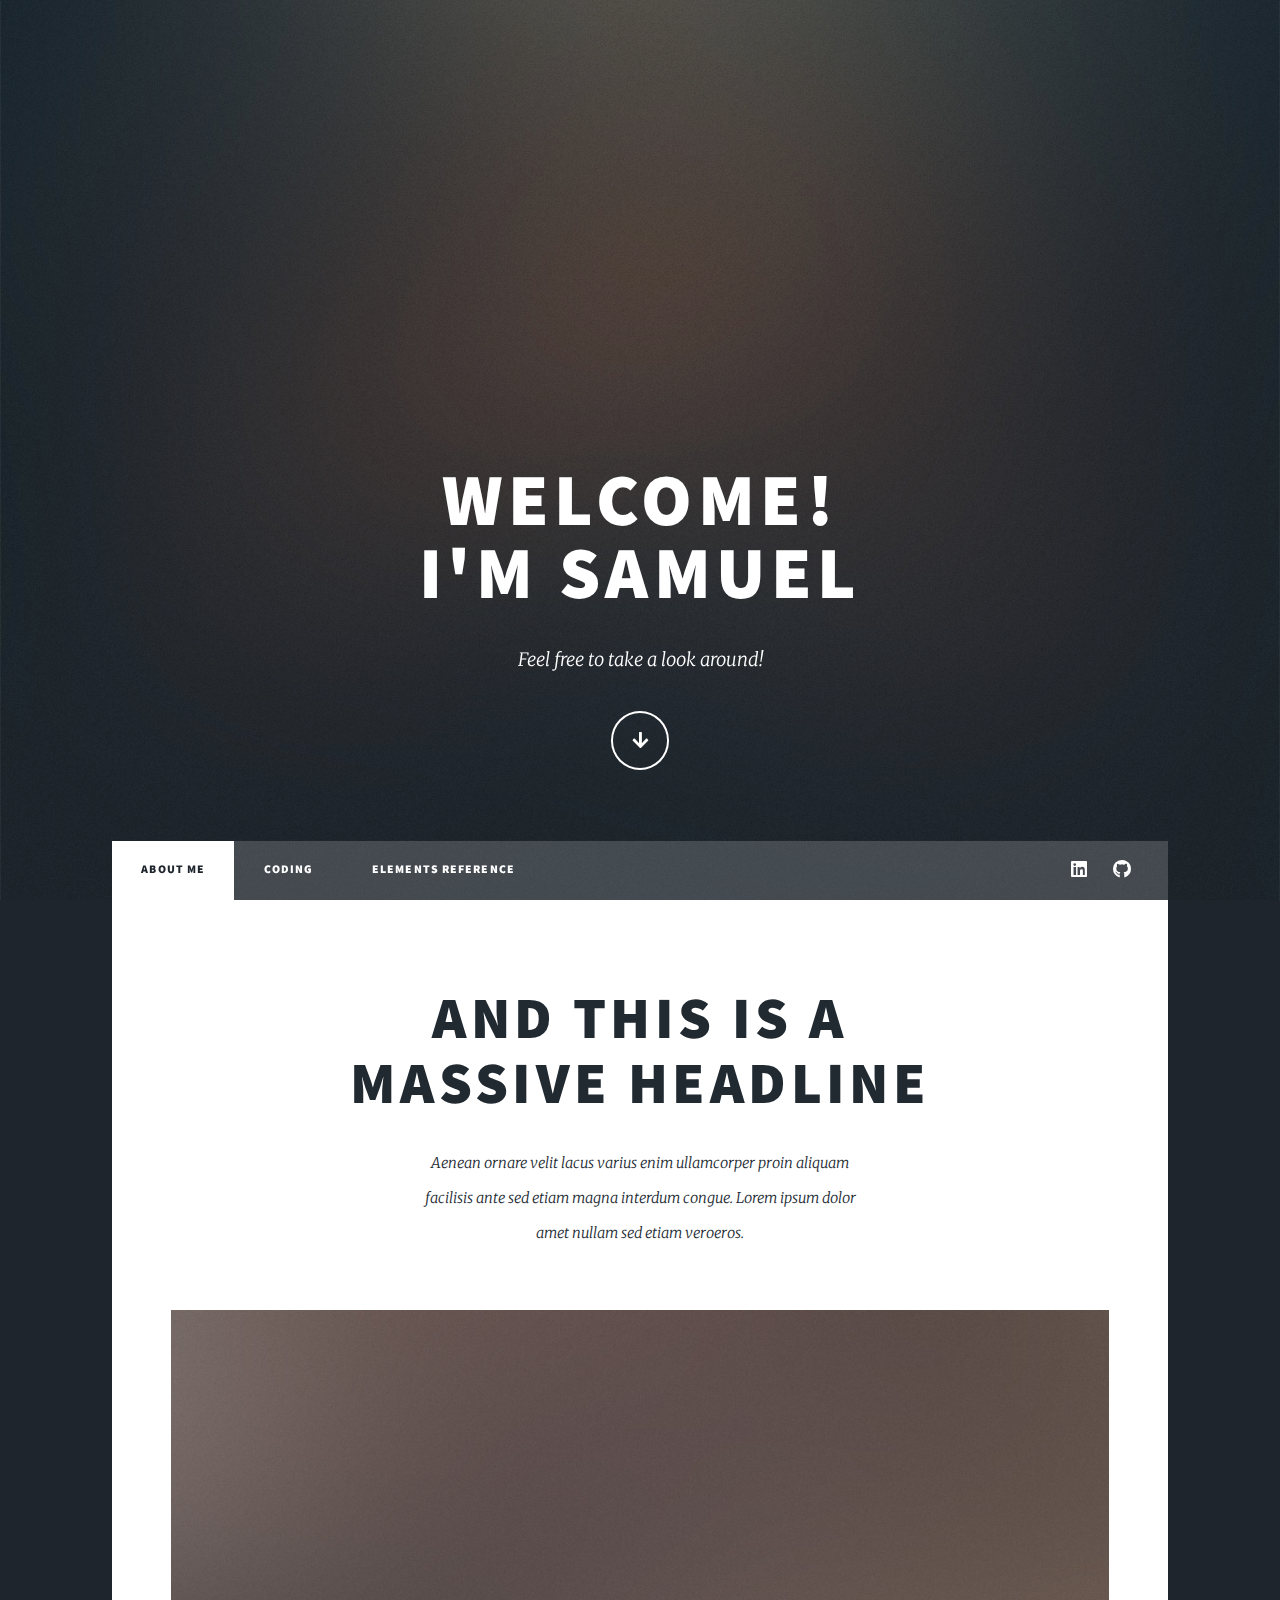
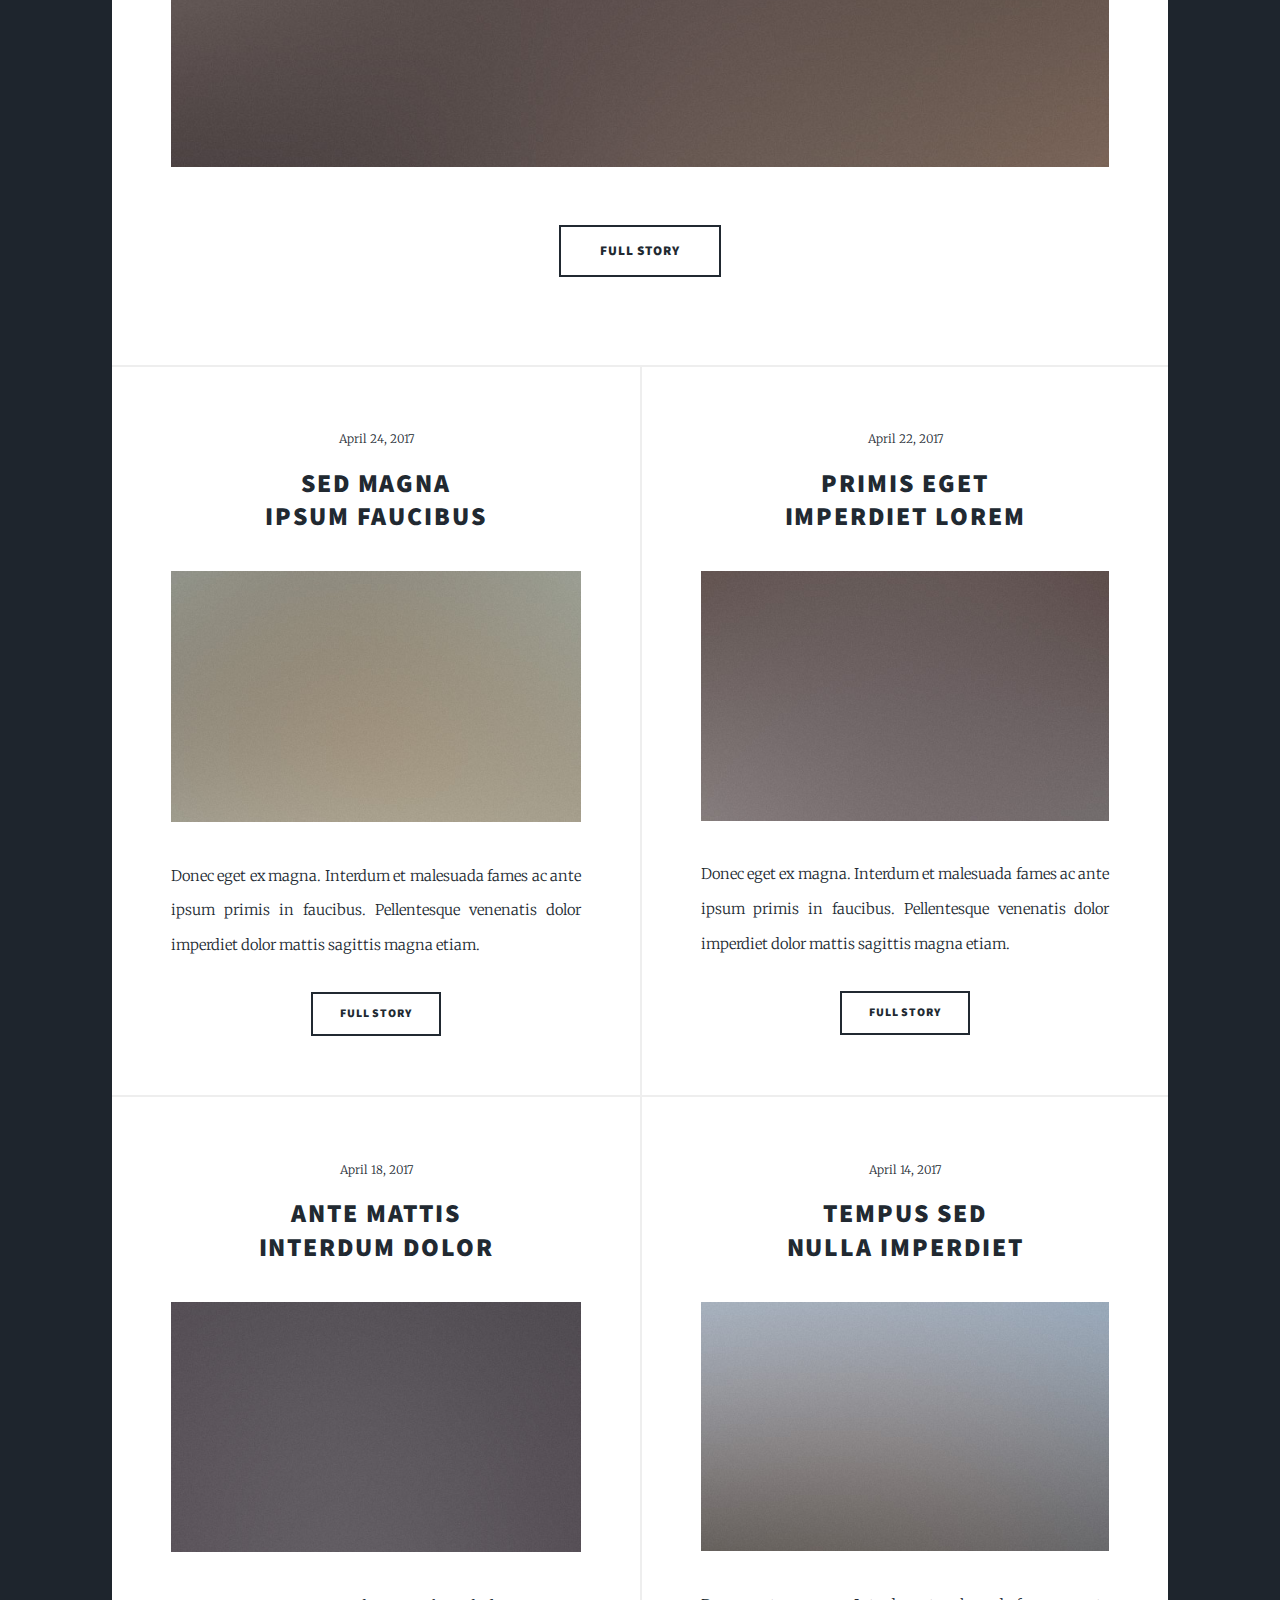
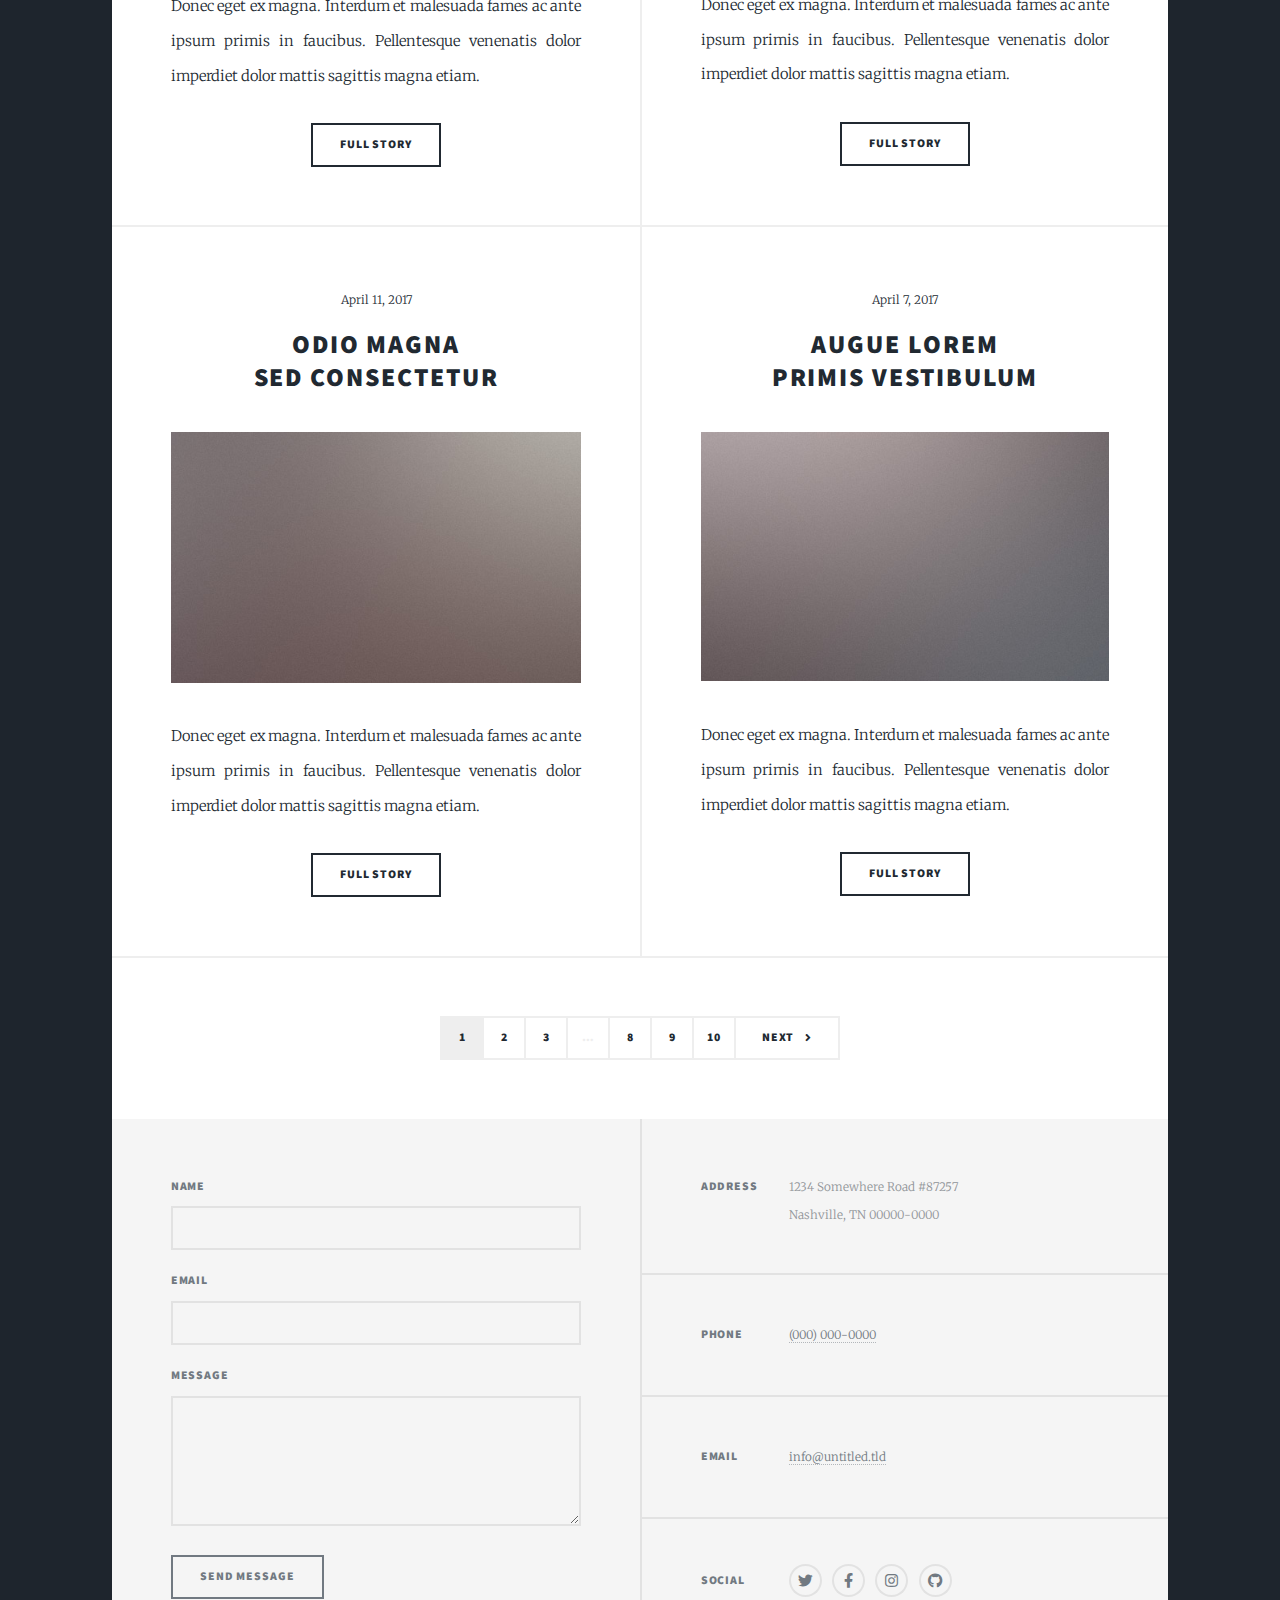
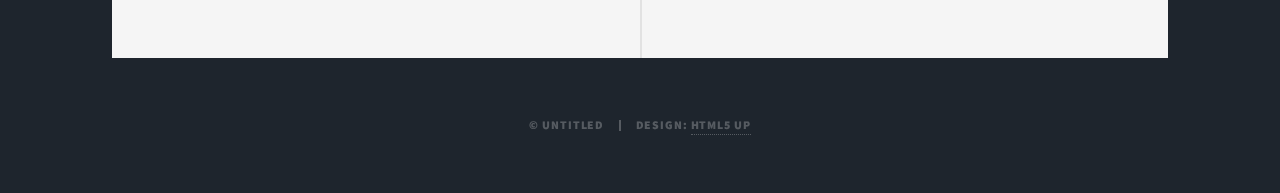
==== commit 6e2c7ea9: "change" ====
--- a/index.html
+++ b/index.html
@@ -6,7 +6,7 @@
 -->
 <html>
 	<head>
-		<title>Massively by HTML5 UP</title>
+		<title>Samuel Mietke - Home</title>
 		<meta charset="utf-8" />
 		<meta name="viewport" content="width=device-width, initial-scale=1, user-scalable=no" />
 		<link rel="stylesheet" href="assets/css/main.css" />
@@ -19,10 +19,9 @@
 
 				<!-- Intro -->
 					<div id="intro">
-						<h1>This is<br />
-						Massively</h1>
-						<p>A free, fully responsive HTML5 + CSS3 site template designed by <a href="https://twitter.com/ajlkn">@ajlkn</a> for <a href="https://html5up.net">HTML5 UP</a><br />
-						and released for free under the <a href="https://html5up.net/license">Creative Commons license</a>.</p>
+						<h1>Welcome!<br />
+						I'm Samuel</h1>
+						<p>Feel free to take a look around!</p>
 						<ul class="actions">
 							<li><a href="#header" class="button icon solid solo fa-arrow-down scrolly">Continue</a></li>
 						</ul>
@@ -30,21 +29,19 @@
 
 				<!-- Header -->
 					<header id="header">
-						<a href="index.html" class="logo">Massively</a>
+						<a href="index.html" class="logo">Me</a>
 					</header>
 
 				<!-- Nav -->
 					<nav id="nav">
 						<ul class="links">
-							<li class="active"><a href="index.html">This is Massively</a></li>
-							<li><a href="generic.html">Generic Page</a></li>
+							<li class="active"><a href="index.html">About me</a></li>
+							<li><a href="coding.html">Coding</a></li>
 							<li><a href="elements.html">Elements Reference</a></li>
 						</ul>
 						<ul class="icons">
-							<li><a href="#" class="icon brands fa-twitter"><span class="label">Twitter</span></a></li>
-							<li><a href="#" class="icon brands fa-facebook-f"><span class="label">Facebook</span></a></li>
-							<li><a href="#" class="icon brands fa-instagram"><span class="label">Instagram</span></a></li>
-							<li><a href="#" class="icon brands fa-github"><span class="label">GitHub</span></a></li>
+							<li><a href="https://www.linkedin.com/in/samuel-mietke/" class="icon brands fa-linkedin"><span class="label">LinkedIn</span></a></li>
+							<li><a href="https://github.com/SamuelMie" class="icon brands fa-github"><span class="label">GitHub</span></a></li>
 						</ul>
 					</nav>
 
@@ -54,7 +51,6 @@
 						<!-- Featured Post -->
 							<article class="post featured">
 								<header class="major">
-									<span class="date">April 25, 2017</span>
 									<h2><a href="#">And this is a<br />
 									massive headline</a></h2>
 									<p>Aenean ornare velit lacus varius enim ullamcorper proin aliquam<br />
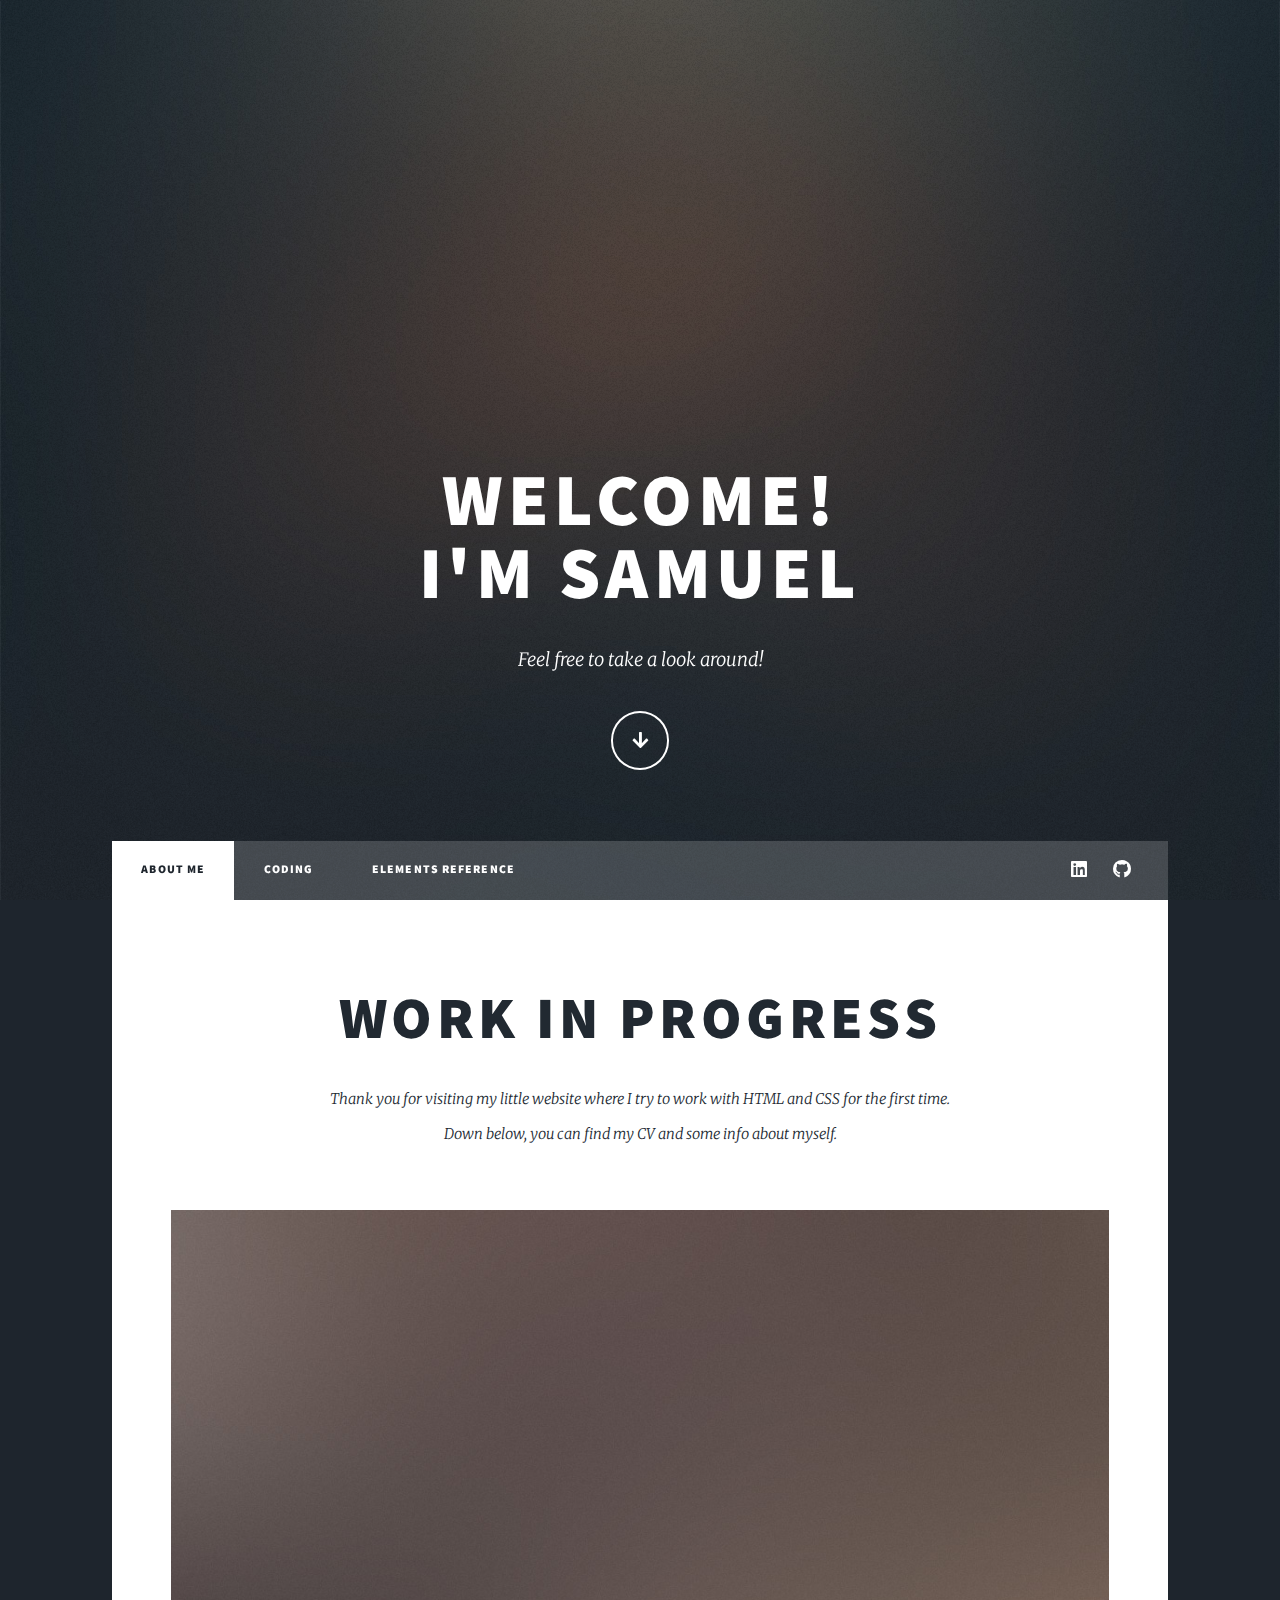
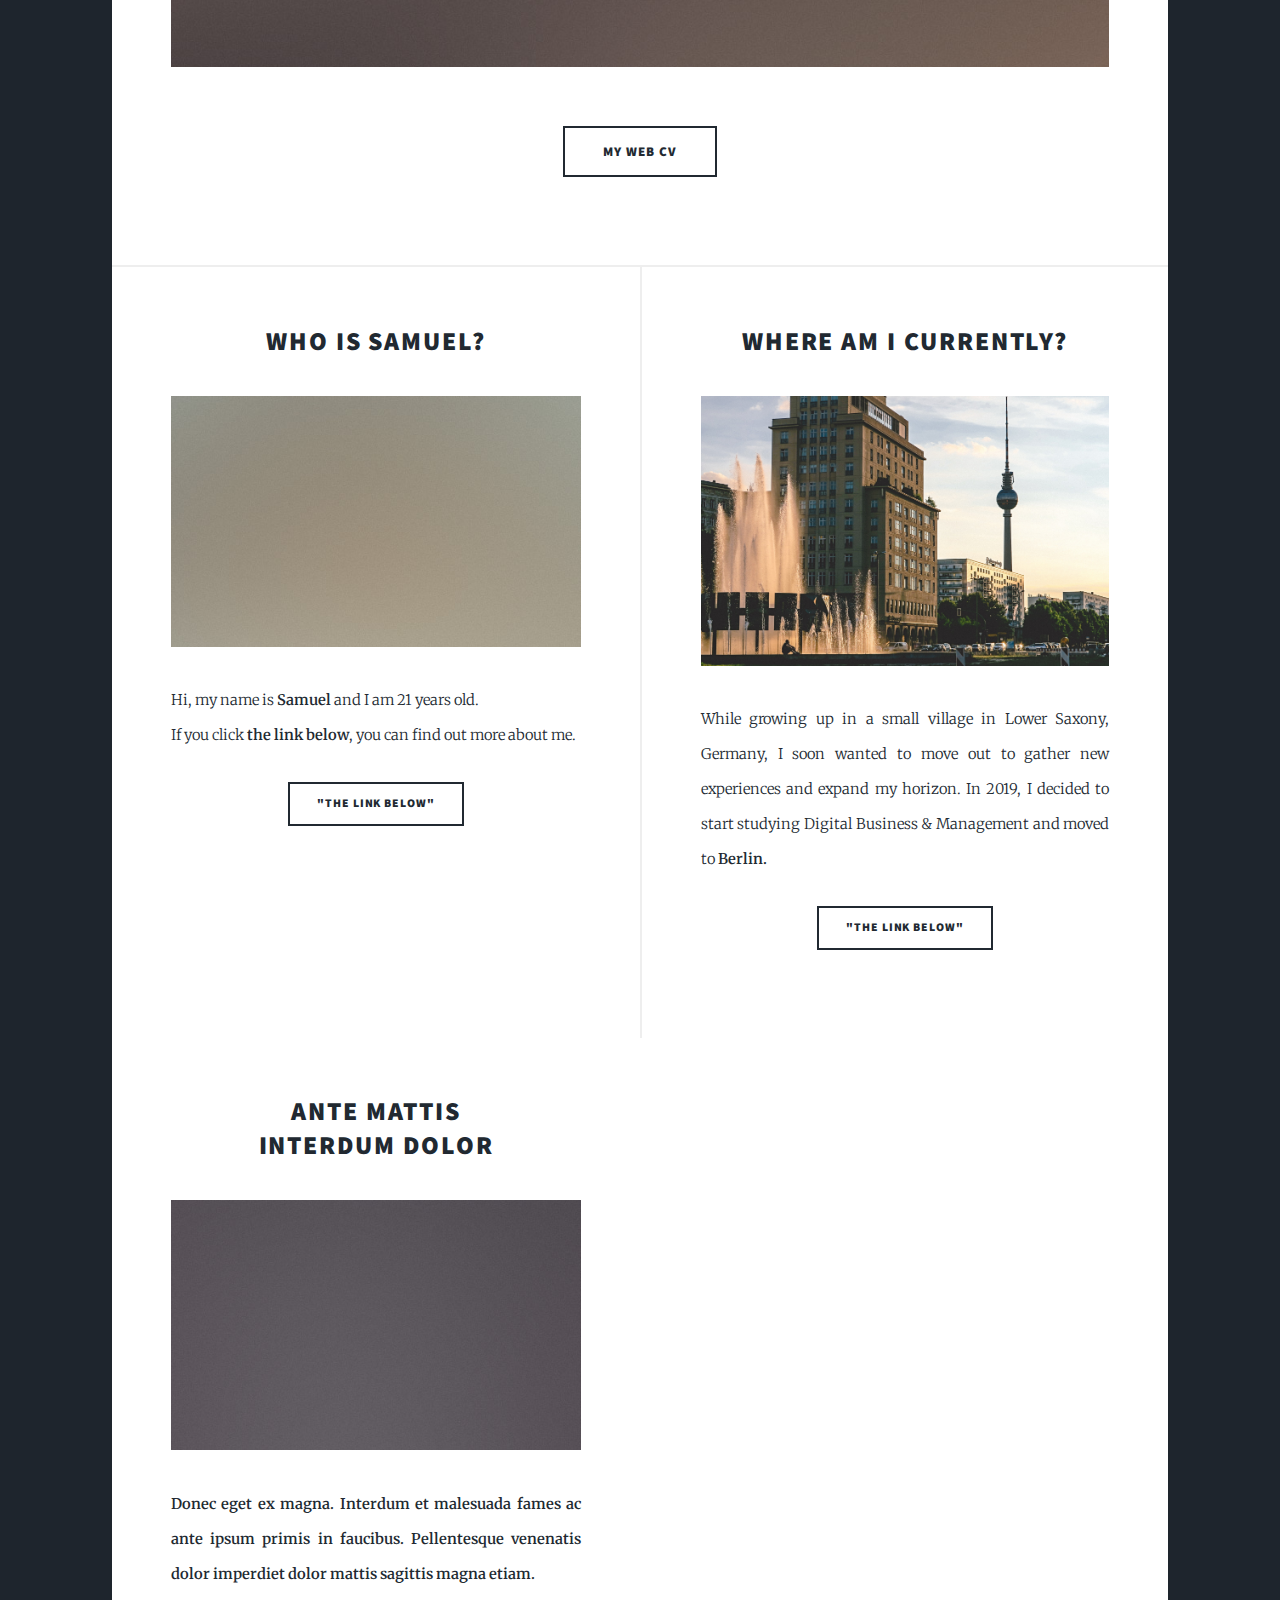
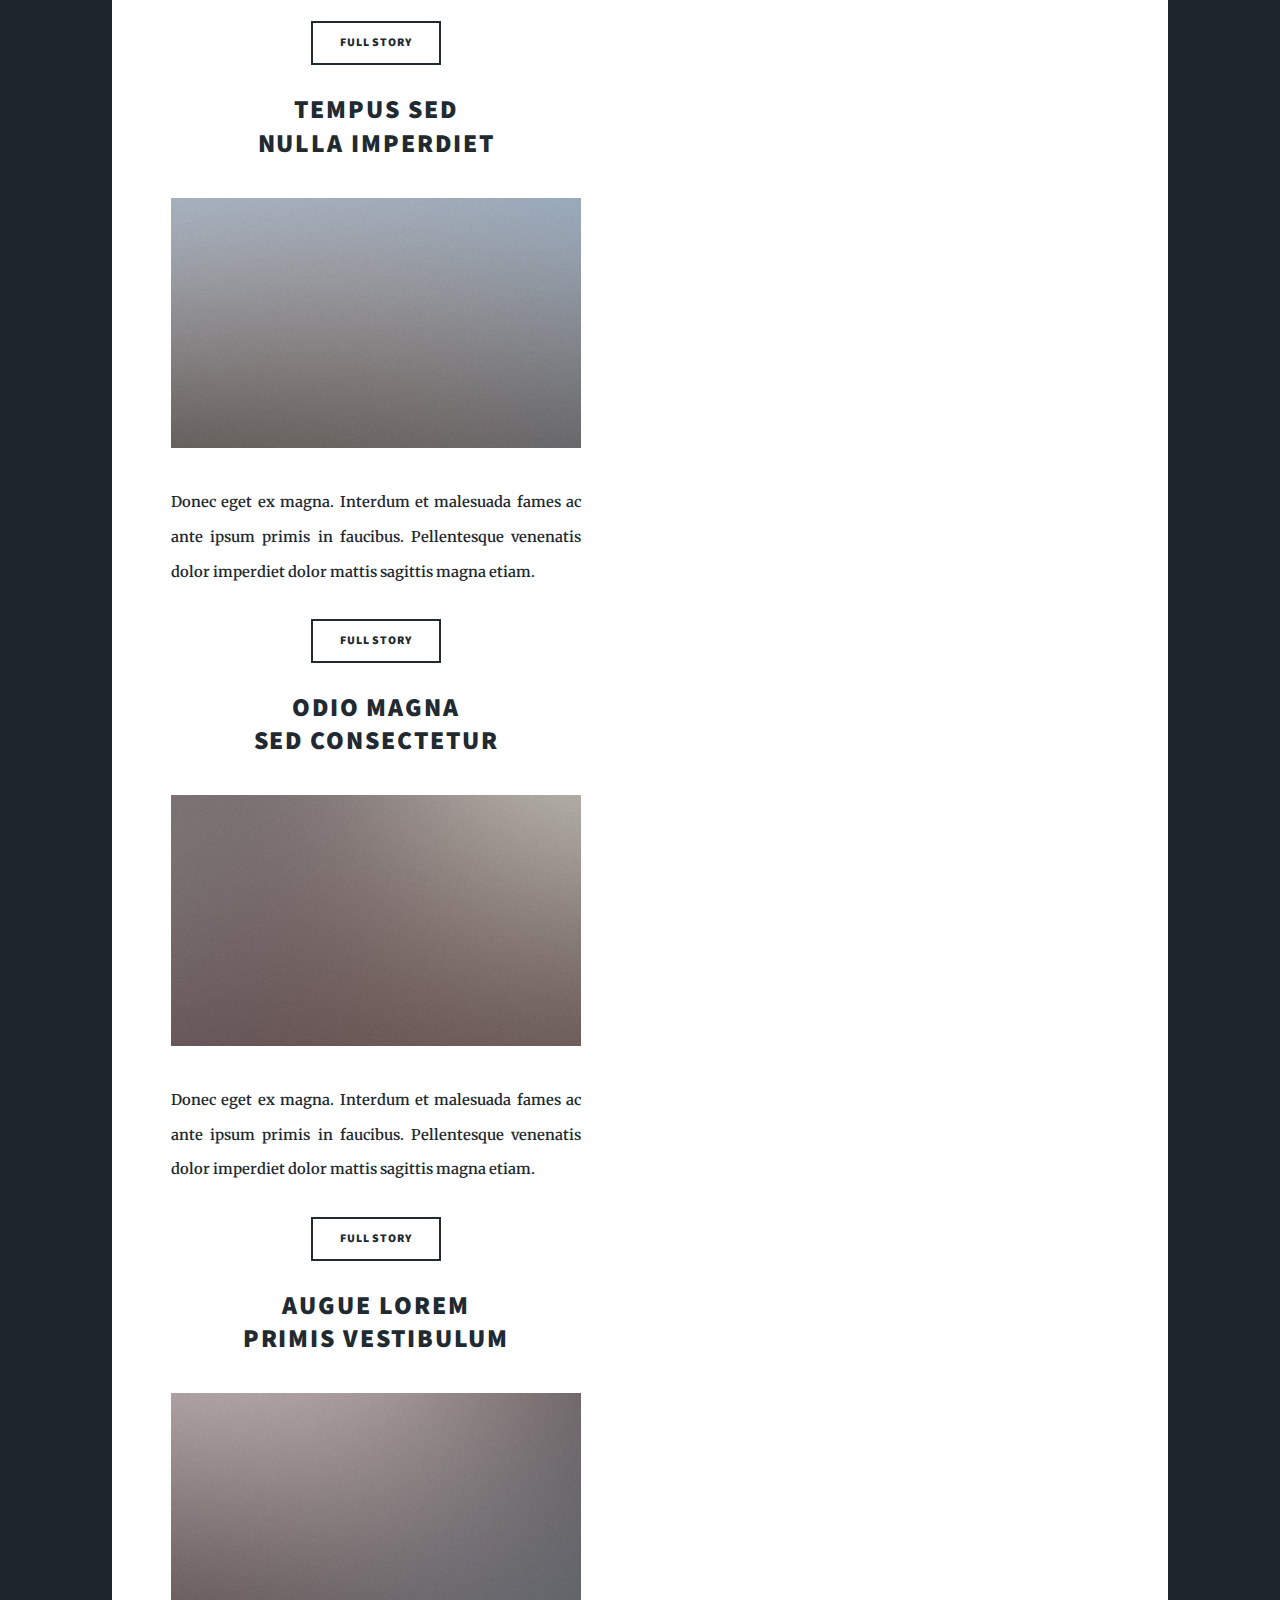
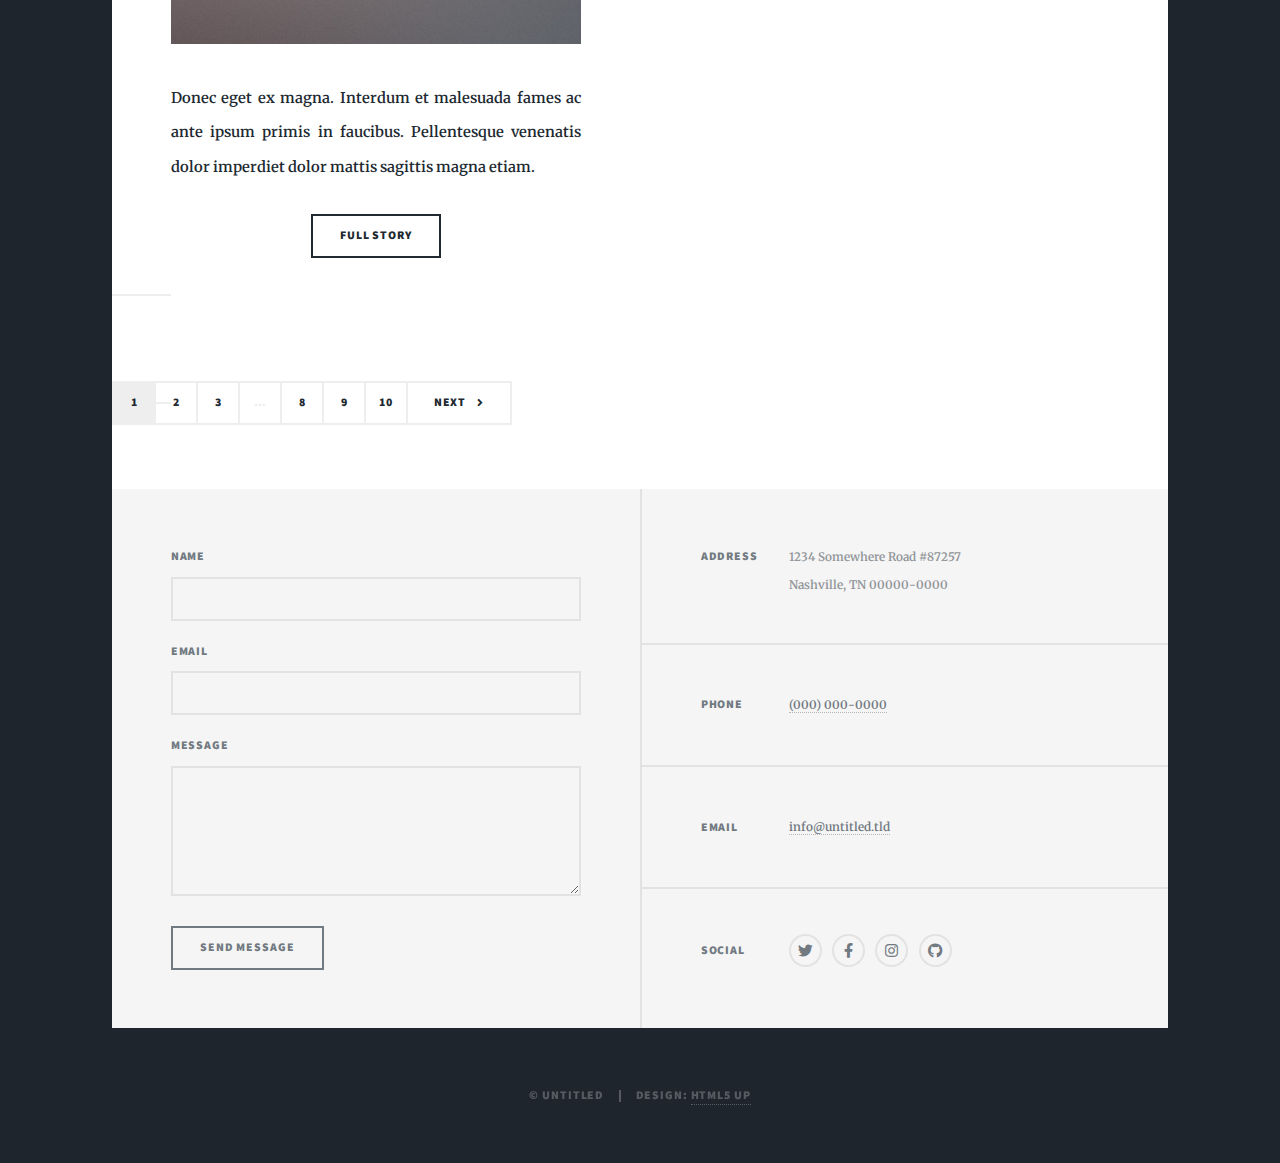
==== commit cd3d1916: "update" ====
--- a/index.html
+++ b/index.html
@@ -51,15 +51,13 @@
 						<!-- Featured Post -->
 							<article class="post featured">
 								<header class="major">
-									<h2><a href="#">And this is a<br />
-									massive headline</a></h2>
-									<p>Aenean ornare velit lacus varius enim ullamcorper proin aliquam<br />
-									facilisis ante sed etiam magna interdum congue. Lorem ipsum dolor<br />
-									amet nullam sed etiam veroeros.</p>
+									<h2><a href="#">Work in Progress</a></h2>
+									<p>Thank you for visiting my little website where I try to work with HTML and CSS for the first time.<br />
+									Down below, you can find my CV and some info about myself.</p>
 								</header>
 								<a href="#" class="image main"><img src="images/pic01.jpg" alt="" /></a>
 								<ul class="actions special">
-									<li><a href="#" class="button large">Full Story</a></li>
+									<li><a href="#" class="button large">My web CV</a></li>
 								</ul>
 							</article>
 
@@ -67,31 +65,27 @@
 							<section class="posts">
 								<article>
 									<header>
-										<span class="date">April 24, 2017</span>
-										<h2><a href="#">Sed magna<br />
-										ipsum faucibus</a></h2>
+										<h2><a href="#">Who is Samuel?</a></h2>
 									</header>
 									<a href="#" class="image fit"><img src="images/pic02.jpg" alt="" /></a>
-									<p>Donec eget ex magna. Interdum et malesuada fames ac ante ipsum primis in faucibus. Pellentesque venenatis dolor imperdiet dolor mattis sagittis magna etiam.</p>
-									<ul class="actions special">
-										<li><a href="#" class="button">Full Story</a></li>
-									</ul>
-								</article>
-								<article>
-									<header>
-										<span class="date">April 22, 2017</span>
-										<h2><a href="#">Primis eget<br />
-										imperdiet lorem</a></h2>
-									</header>
-									<a href="#" class="image fit"><img src="images/pic03.jpg" alt="" /></a>
-									<p>Donec eget ex magna. Interdum et malesuada fames ac ante ipsum primis in faucibus. Pellentesque venenatis dolor imperdiet dolor mattis sagittis magna etiam.</p>
-									<ul class="actions special">
-										<li><a href="#" class="button">Full Story</a></li>
-									</ul>
-								</article>
-								<article>
-									<header>
-										<span class="date">April 18, 2017</span>
+									<p>Hi, my name is <b>Samuel</b> and I am 21 years old.<br>
+									If you click <b>the link below</b>, you can find out more about me.</p>
+									<ul class="actions special">
+										<li><a href="#" class="button">"The link below"</a></li>
+									</ul>
+								</article>
+								<article>
+									<header>
+										<h2>Where am I currently?</h2>
+									</header>
+									<a href="#" class="image fit"><img src="images/berlin_pexels-annam-w-1057840.jpg" alt="" /></a>
+									<p>While growing up in a small village in Lower Saxony, Germany, I soon wanted to move out to gather new experiences and expand my horizon. In 2019, I decided to start studying Digital Business & Management and moved to <b>Berlin<b/>.</p>
+									<ul class="actions special">
+										<li><a href="#" class="button">"The link below"</a></li>
+									</ul>
+								</article>
+								<article>
+									<header>
 										<h2><a href="#">Ante mattis<br />
 										interdum dolor</a></h2>
 									</header>
@@ -103,7 +97,6 @@
 								</article>
 								<article>
 									<header>
-										<span class="date">April 14, 2017</span>
 										<h2><a href="#">Tempus sed<br />
 										nulla imperdiet</a></h2>
 									</header>
@@ -115,7 +108,6 @@
 								</article>
 								<article>
 									<header>
-										<span class="date">April 11, 2017</span>
 										<h2><a href="#">Odio magna<br />
 										sed consectetur</a></h2>
 									</header>
@@ -127,7 +119,6 @@
 								</article>
 								<article>
 									<header>
-										<span class="date">April 7, 2017</span>
 										<h2><a href="#">Augue lorem<br />
 										primis vestibulum</a></h2>
 									</header>
--- a/assets/css/main.css
+++ b/assets/css/main.css
@@ -2658,6 +2658,8 @@
 
 		}
 
+	
+
 	a.image {
 		overflow: hidden;
 	}
